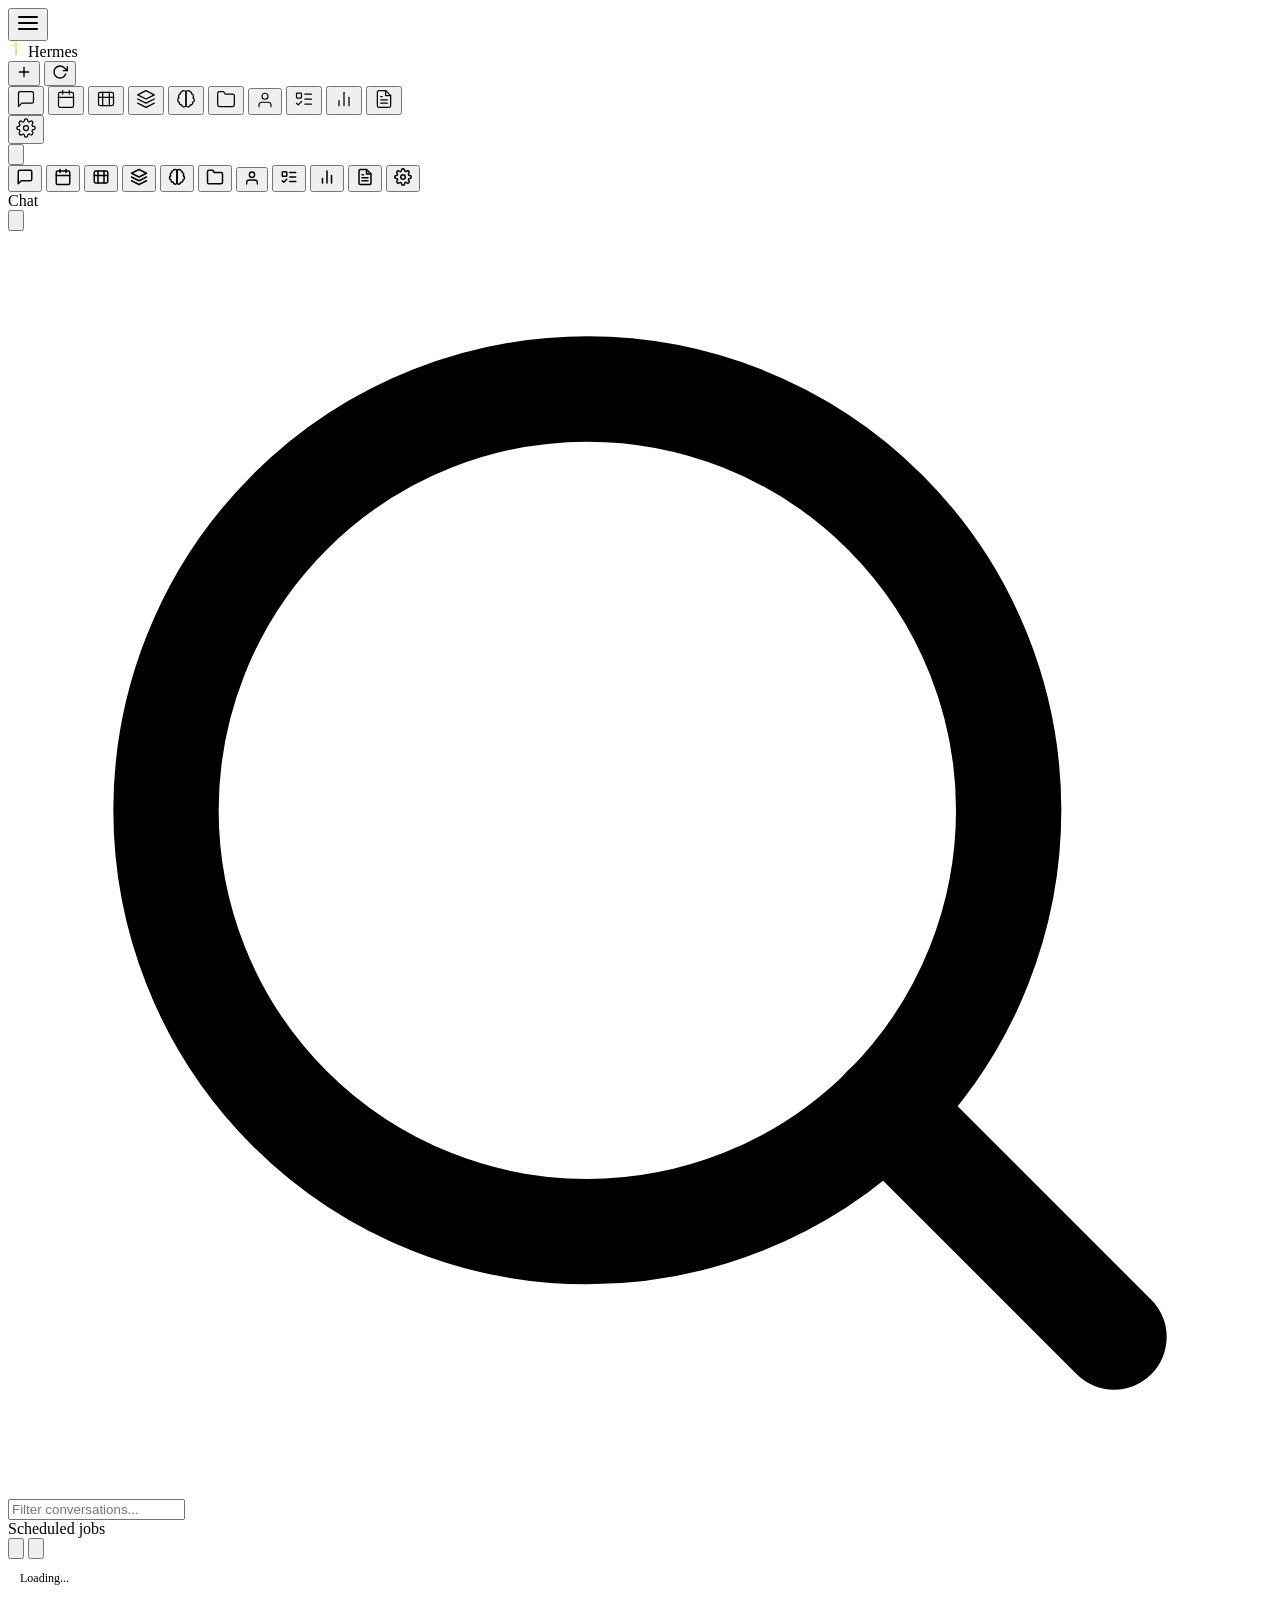
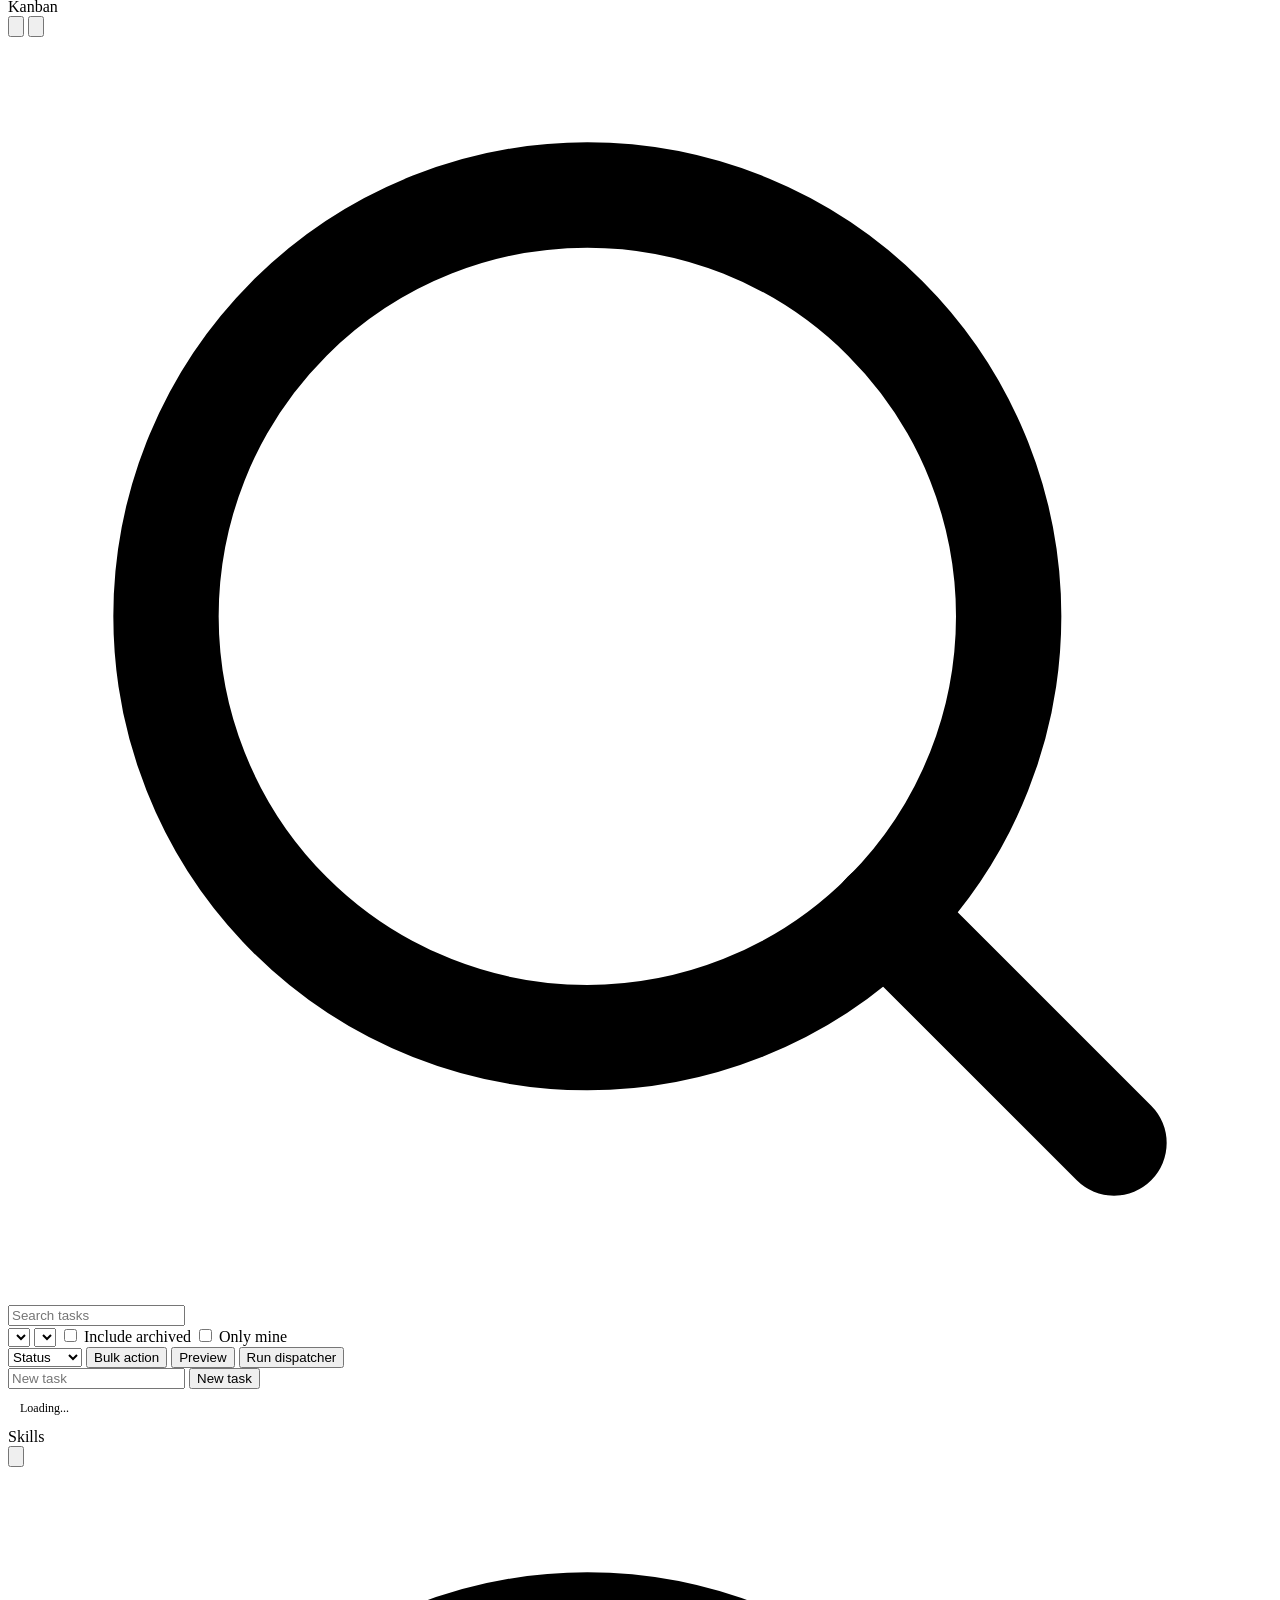
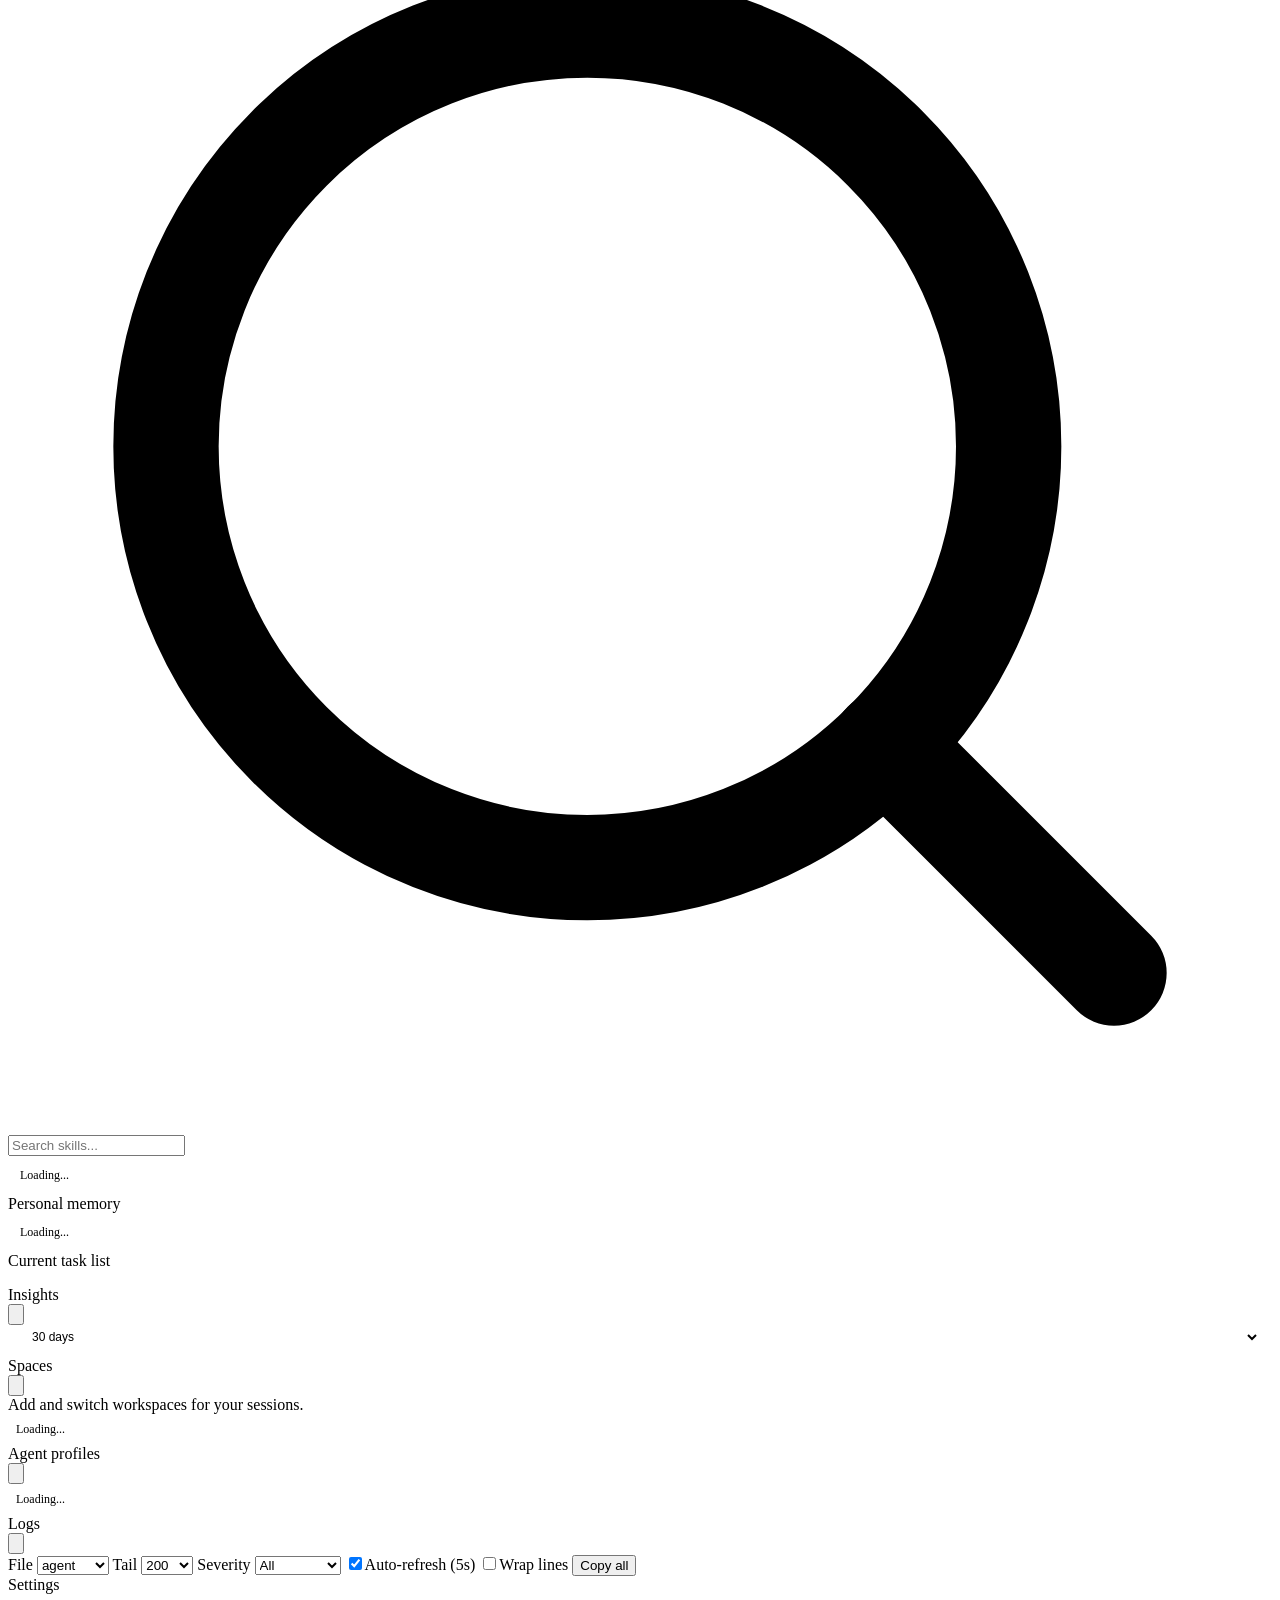
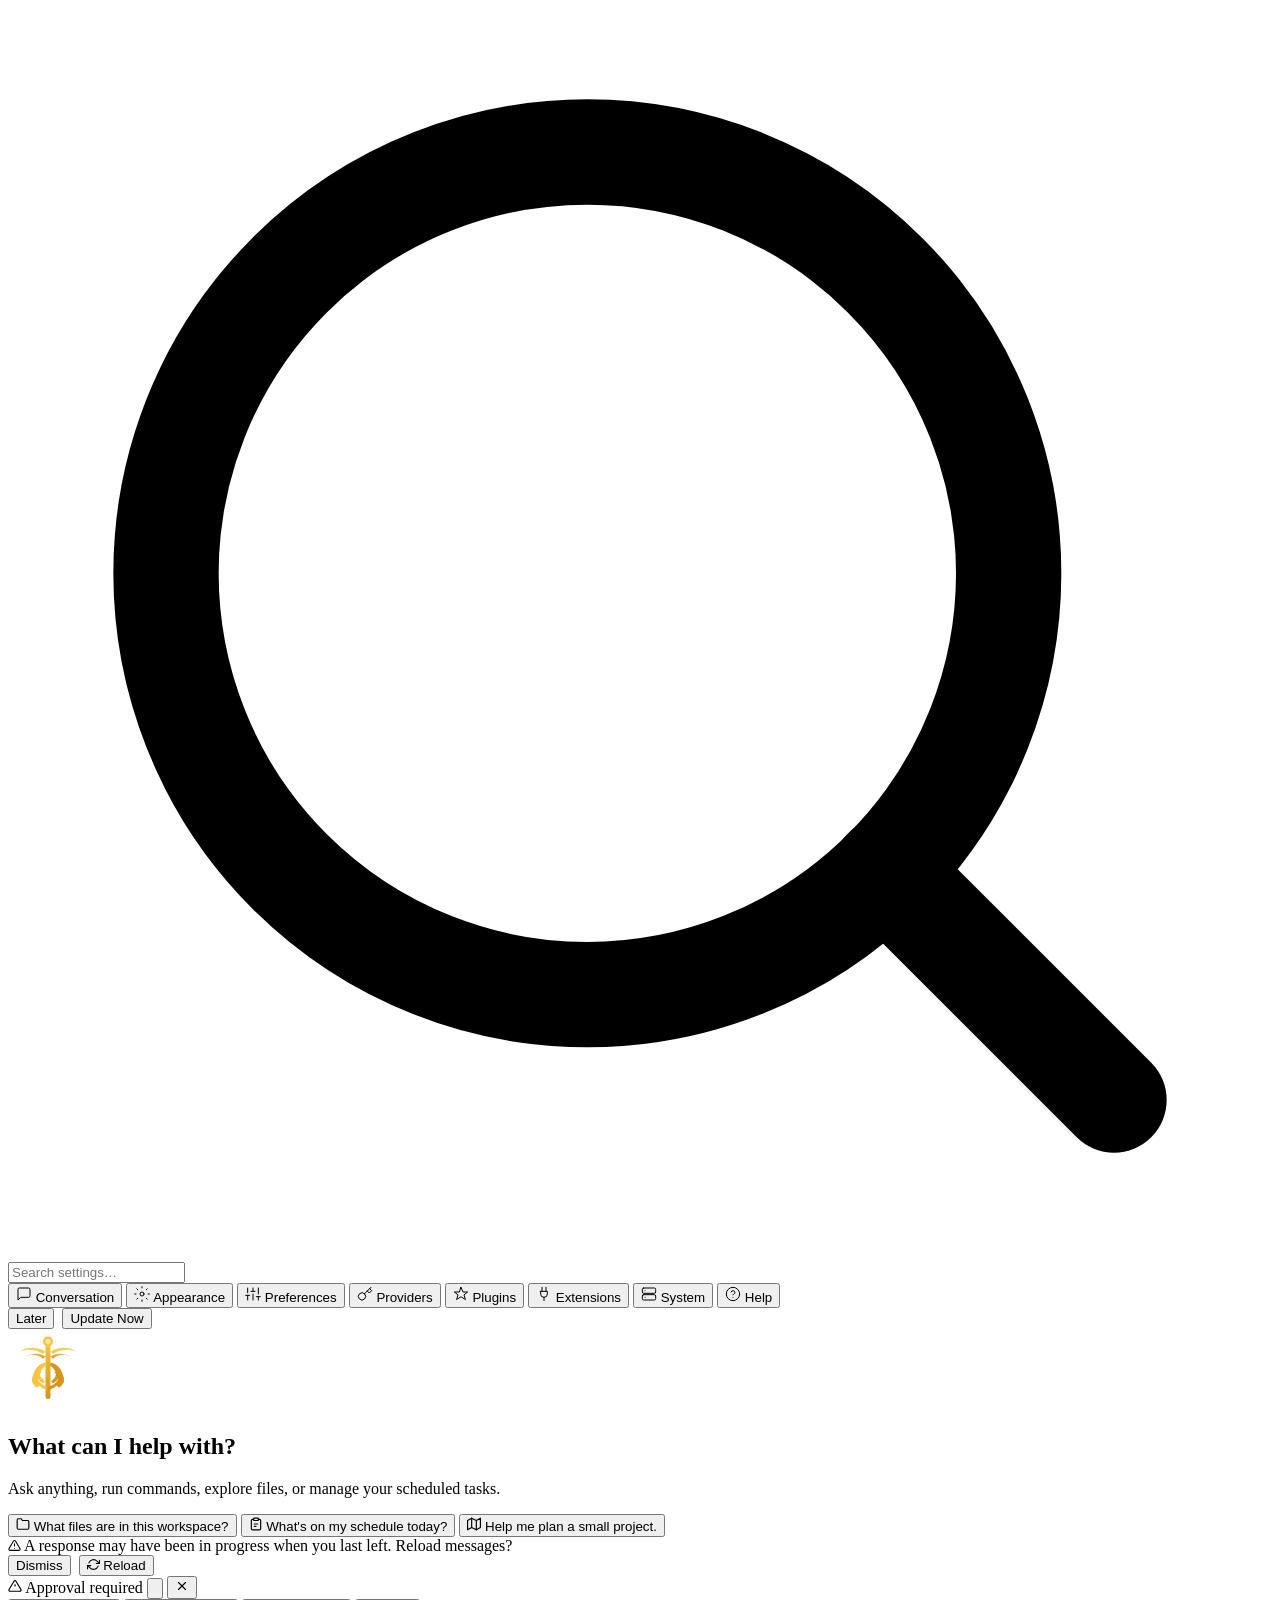
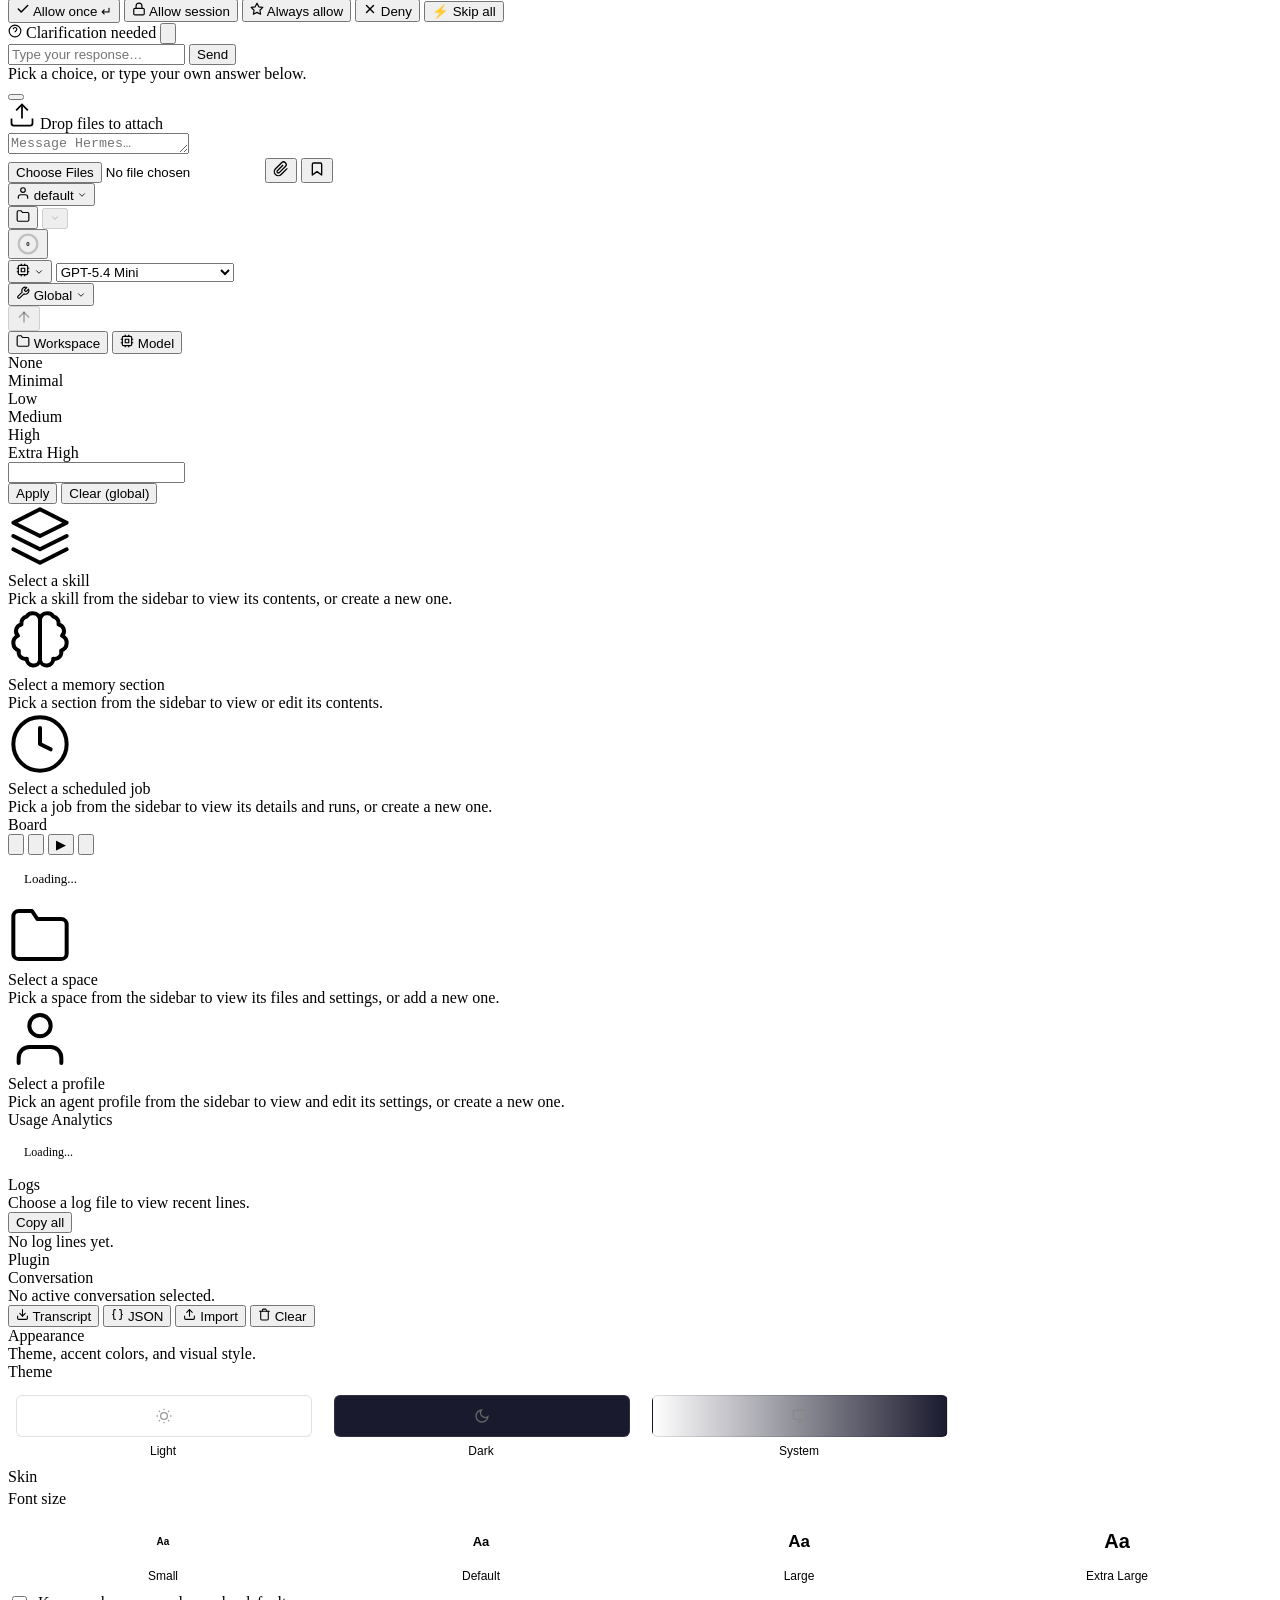
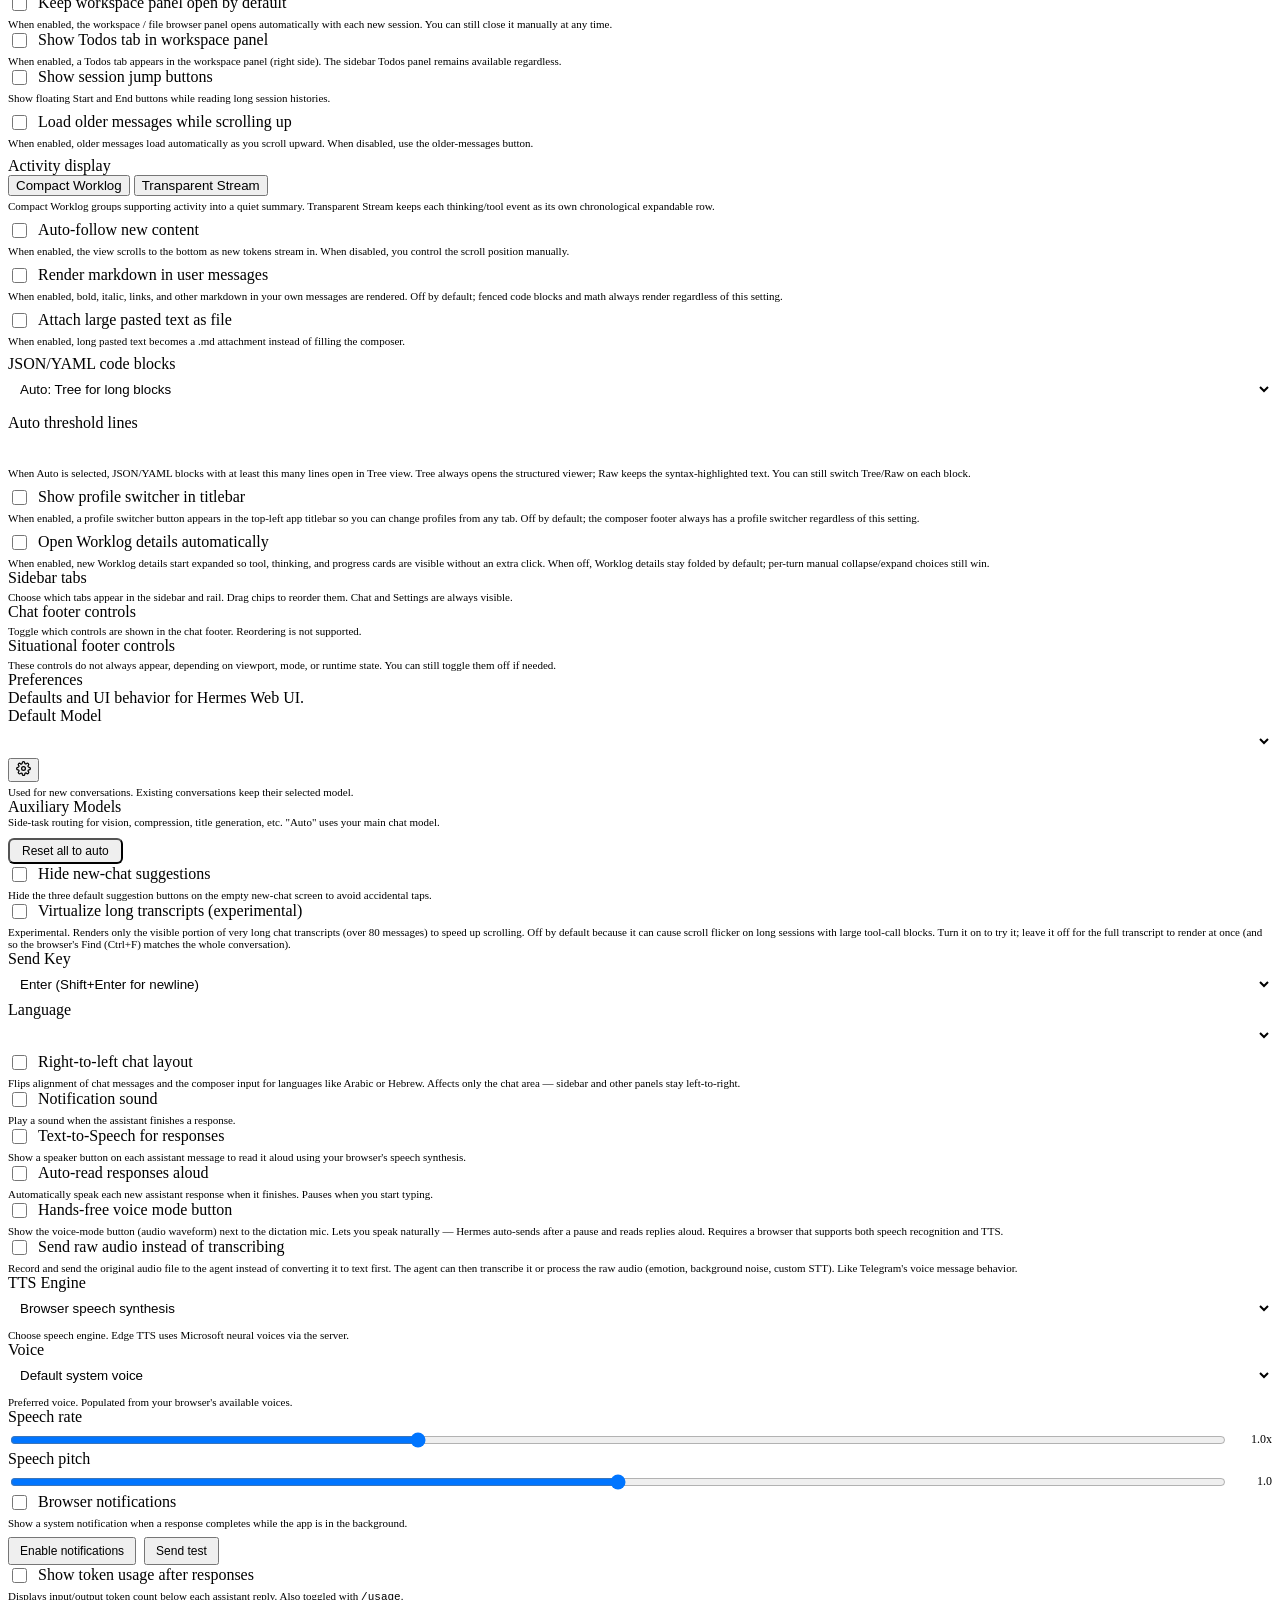
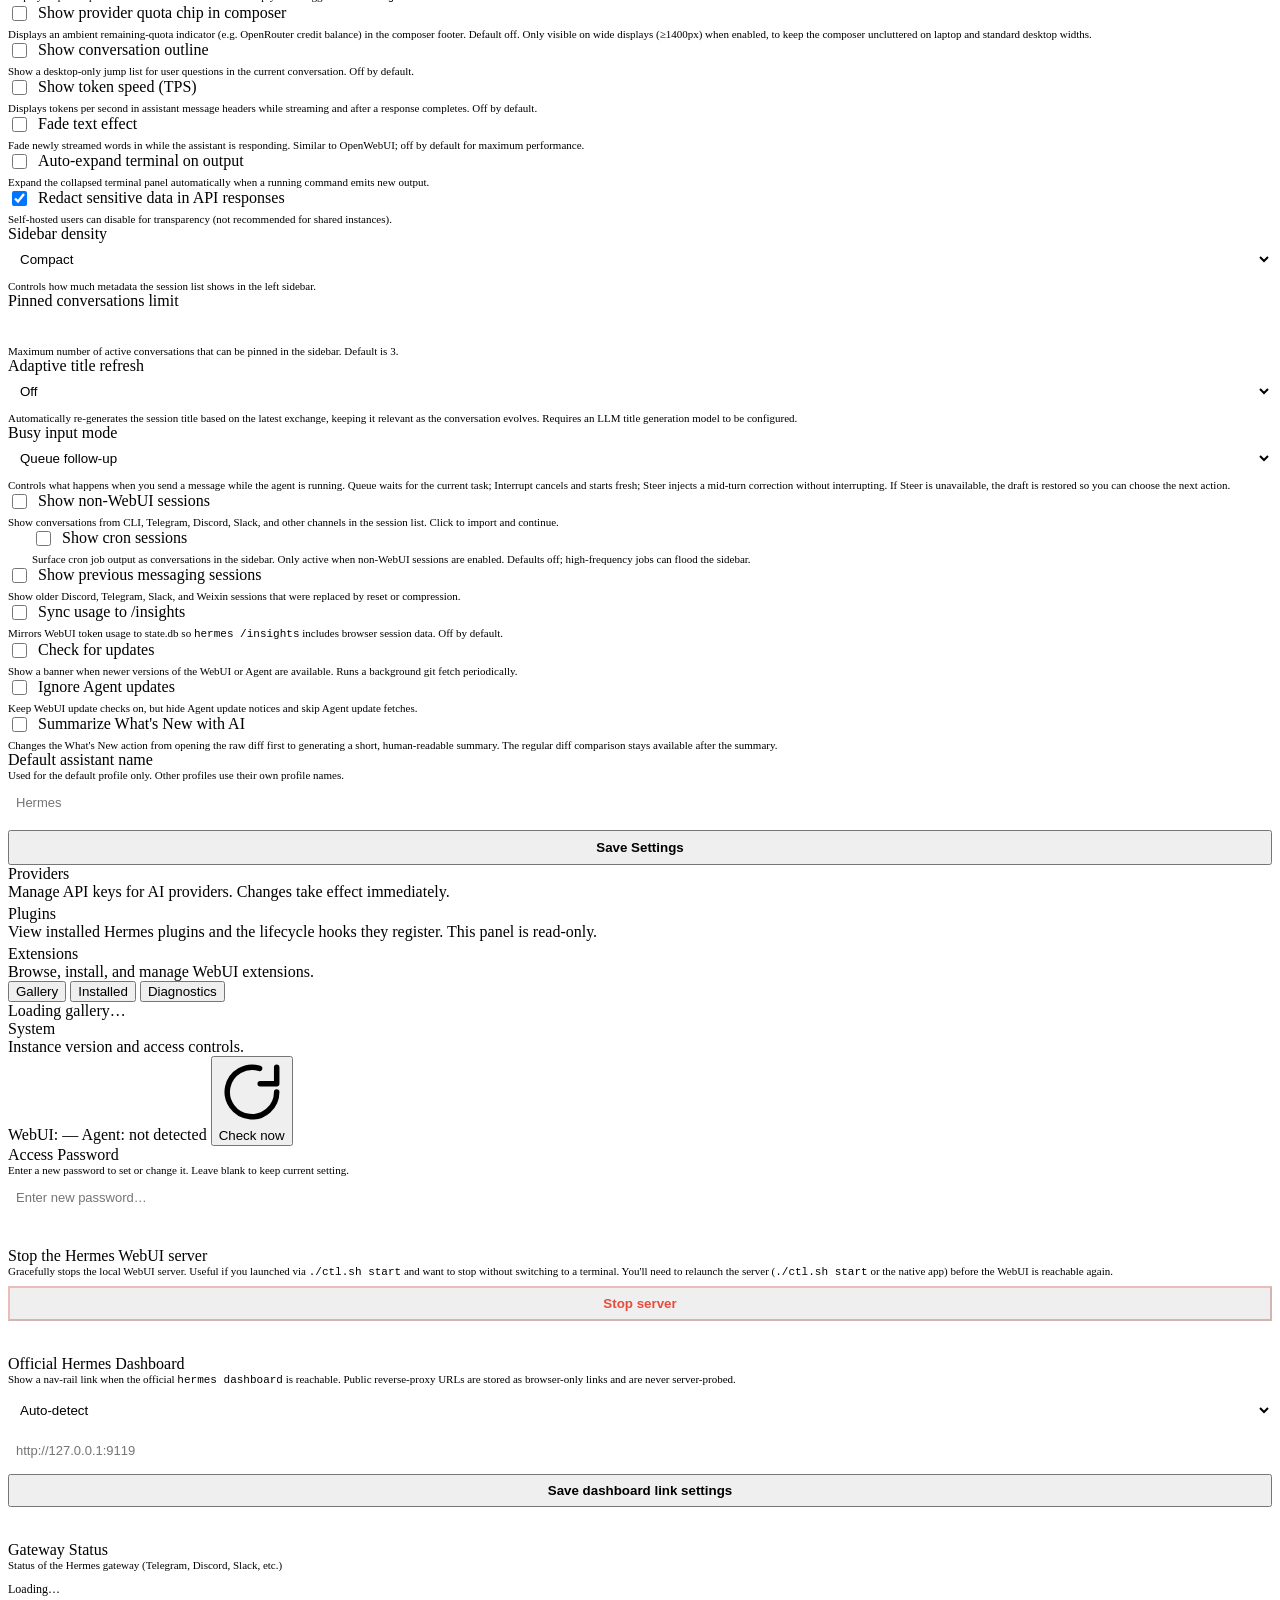
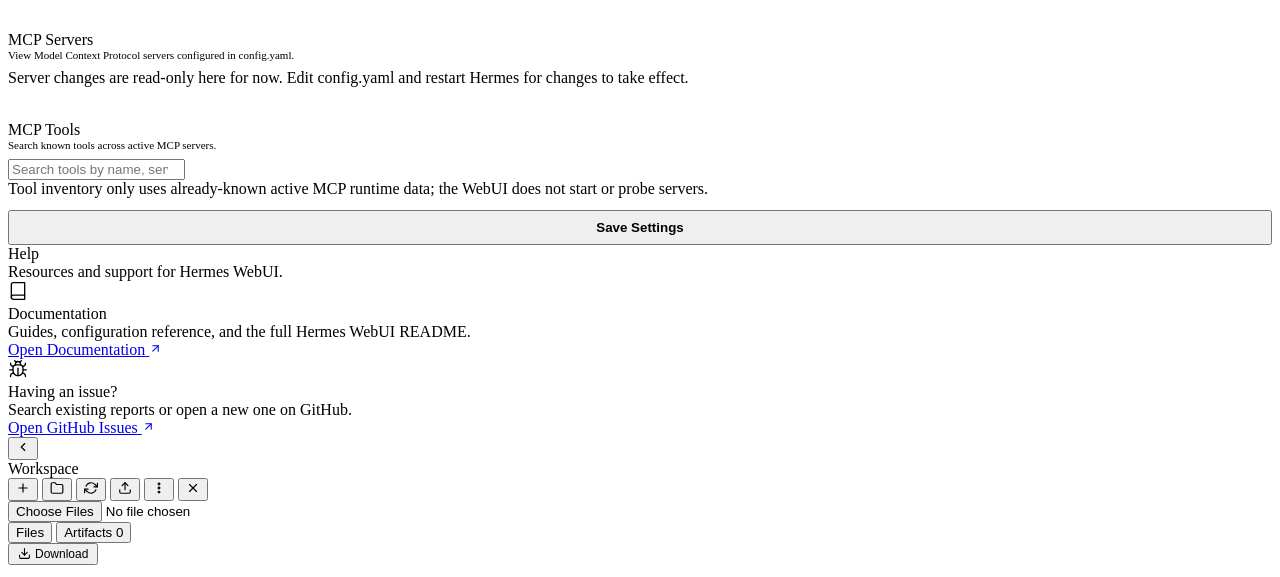
==== static/index.html @ 292c10c8 "fix(webui): make large text paste-as-attachment toggleable via settings Add a user setting 'large_te" ====
<!doctype html>
<html lang="en">
<head>
<meta charset="utf-8">
<meta name="viewport" content="width=device-width, initial-scale=1, maximum-scale=1, user-scalable=no">
<title>Hermes</title>
<!-- base href enables subpath mount support; all static paths must stay relative (no leading slash).
     MUST appear before manifest/favicon links so browsers resolve relative URLs against the
     correct base when the page is served from /session/<id> routes. See #2226. -->
<script>(function(){var path=location.pathname,marker='/session/',i=path.indexOf(marker),p;i>=0?p=(path.slice(0,i+1)||'/'):p=(path.endsWith('/')?path:(path.replace(/\/[^\/]*$/,'/')||'/'));document.write('<base href="'+location.origin+p+'">');})()</script>
<link rel="icon" type="image/svg+xml" href="static/favicon.svg">
<link rel="icon" type="image/png" sizes="32x32" href="static/favicon-32.png">
<link rel="shortcut icon" href="static/favicon.ico">
<link rel="manifest" href="manifest.json" crossorigin="use-credentials">
<meta name="mobile-web-app-capable" content="yes">
<meta name="apple-mobile-web-app-capable" content="yes">
<meta name="apple-mobile-web-app-status-bar-style" content="black-translucent">
<meta name="apple-mobile-web-app-title" content="Hermes">
<link rel="apple-touch-icon" sizes="512x512" href="static/apple-touch-icon.png">
<script>(function(){try{var themes={light:1,dark:1,system:1},skins={default:1,ares:1,mono:1,graphite:1,slate:1,poseidon:1,sisyphus:1,charizard:1,sienna:1,catppuccin:1,hepburn:1,nous:1,'geist-contrast':1,neon:1,zeus:1,'verdigris':1},legacy={slate:['dark','slate'],solarized:['dark','poseidon'],monokai:['dark','sisyphus'],nord:['dark','slate'],oled:['dark','default']},t=(localStorage.getItem('hermes-theme')||'dark').toLowerCase(),s=(localStorage.getItem('hermes-skin')||'').toLowerCase(),m=legacy[t],theme=m?m[0]:(themes[t]?t:'dark'),skin=skins[s]?s:(m?m[1]:'default');localStorage.setItem('hermes-theme',theme);localStorage.setItem('hermes-skin',skin);if(theme==='system')theme=window.matchMedia('(prefers-color-scheme:dark)').matches?'dark':'light';if(theme==='dark')document.documentElement.classList.add('dark');if(skin!=='default')document.documentElement.dataset.skin=skin;}catch(e){document.documentElement.classList.add('dark');}})()</script>
<script>(function(){try{var fs=localStorage.getItem('hermes-font-size');if(fs&&fs!=='default')document.documentElement.dataset.fontSize=fs;}catch(e){}})()</script>
<!-- theme-color: surfaces the active app chrome color to native status bars (Safari status bar, PWA, native WKWebView wrappers). Updated dynamically by boot.js when theme/skin changes. The light/dark default values match style.css :root --sidebar / :root.dark --sidebar. -->
<meta name="theme-color" content="#FAF7F0" media="(prefers-color-scheme: light)">
<meta name="theme-color" content="#141425" media="(prefers-color-scheme: dark)">
<meta name="theme-color" id="hermes-theme-color" content="#0D0D1A">
<script>(function(){try{var t=localStorage.getItem('hermes-theme')||'dark';if(t==='system')t=window.matchMedia('(prefers-color-scheme:dark)').matches?'dark':'light';var c=t==='dark'?'#141425':'#FAF7F0';document.querySelectorAll('meta[name="theme-color"]').forEach(function(m){m.setAttribute('content',c);m.removeAttribute('media');});}catch(e){}})()</script>
<script>(function(){try{document.documentElement.dataset.workspacePanel=localStorage.getItem('hermes-webui-workspace-panel')==='open'?'open':'closed';}catch(e){document.documentElement.dataset.workspacePanel='closed';}})()</script>
<script>(function(){try{if(localStorage.getItem('hermes-webui-sidebar-collapsed')==='1')document.documentElement.dataset.sidebarCollapsed='1';}catch(e){}})()</script>
<link rel="preload" href="static/pwa-startup.js?v=__WEBUI_VERSION__" as="script">
<script src="static/pwa-startup.js?v=__WEBUI_VERSION__"></script>
<script>window.__HERMES_CONFIG__={maxUploadBytes:__MAX_UPLOAD_BYTES__,csrfToken:__CSRF_TOKEN_JSON__};</script>
<script>(function(){
  var cfg=window.__HERMES_CONFIG__||{},token=cfg.csrfToken||'';
  if(!token||!window.fetch)return;
  var originalFetch=window.fetch.bind(window);
  function sameOriginUnsafe(input,init){
    var method=((init&&init.method)||(input&&input.method)||'GET').toUpperCase();
    if(!/^(POST|PUT|PATCH|DELETE)$/.test(method))return false;
    try{
      var raw=(typeof input==='string'||input instanceof URL)?input:(input&&input.url)||'';
      var url=new URL(raw,document.baseURI||location.href);
      if(url.origin!==location.origin)return false;
      return !/\/api\/(auth\/login|csp-report)$/.test(url.pathname);
    }catch(_){return false;}
  }
  window.fetch=function(input,init){
    if(sameOriginUnsafe(input,init)){
      var opts=init?Object.assign({},init):{};
      var headers=new Headers(opts.headers!==undefined?opts.headers:((input&&input.headers)||{}));
      if(!headers.has('X-Hermes-CSRF-Token'))headers.set('X-Hermes-CSRF-Token',token);
      opts.headers=headers;
      return originalFetch(input,opts);
    }
    return originalFetch(input,init);
  };
  if(navigator.sendBeacon){
    var originalBeacon=navigator.sendBeacon.bind(navigator);
    navigator.sendBeacon=function(url,data){
      try{
        if(sameOriginUnsafe(url,{method:'POST'})){
          var headers={'X-Hermes-CSRF-Token':token};
          if(data&&data.type)headers['Content-Type']=data.type;
          originalFetch(url,{method:'POST',credentials:'include',headers:headers,body:data,keepalive:true});
          return true;
        }
      }catch(_){}
      return originalBeacon(url,data);
    };
  }
})()</script>
<link rel="stylesheet" href="static/style.css?v=__WEBUI_VERSION__">
  <link rel="stylesheet" href="https://cdn.jsdelivr.net/npm/xterm@5.3.0/css/xterm.css" integrity="sha384-LJcOxlx9IMbNXDqJ2axpfEQKkAYbFjJfhXexLfiRJhjDU81mzgkiQq8rkV0j6dVh" crossorigin="anonymous">
  <!-- KaTeX math rendering CSS (loaded eagerly from vendored assets to prevent font CSP noise) -->
  <link rel="stylesheet" href="static/vendor/katex/0.16.22/katex.min.css">
  <!-- streaming-markdown: incremental DOM-building markdown parser for live streams -->
  <!-- Self-hosted from npm:streaming-markdown@0.2.15 — no CDN dependency.           -->
  <!-- sha384 of smd.min.js @0.2.15: sha384-T6r95ocN9t3W8tUK2Fa6FPaO7bJryyjyW0WCalrUnpgtm2qXr5xcN4vwPYEJ6vHa -->
  <!-- ES module imports do not support the integrity= attribute (W3C limitation);    -->
  <!-- version is pinned in the vendored file path; hash documented above for audit. -->
  <script type="module">
    import * as smd from './static/vendor/smd.min.js';
    // SRI verification happens at the ES module level via importmap or SW; pinning version in URL.
    // sha384 of smd.min.js @0.2.15: sha384-T6r95ocN9t3W8tUK2Fa6FPaO7bJryyjyW0WCalrUnpgtm2qXr5xcN4vwPYEJ6vHa
    window.smd = smd;
  </script>
  <!-- Prism.js syntax highlighting (loaded async, non-blocking) -->
  <!-- SRI removed from prism-tomorrow.min.css — jsdelivr serves different digests across
       edge nodes causing intermittent integrity failures that block syntax highlighting (#1100).
       Version is pinned to @1.29.0 which is sufficient for supply-chain assurance. -->
  <link id="prism-theme" rel="stylesheet" href="https://cdn.jsdelivr.net/npm/prismjs@1.29.0/themes/prism-tomorrow.min.css" crossorigin="anonymous">
  <script src="https://cdn.jsdelivr.net/npm/prismjs@1.29.0/components/prism-core.min.js" integrity="sha384-MXybTpajaBV0AkcBaCPT4KIvo0FzoCiWXgcihYsw4FUkEz0Pv3JGV6tk2G8vJtDc" crossorigin="anonymous" defer></script>
  <script src="https://cdn.jsdelivr.net/npm/prismjs@1.29.0/plugins/autoloader/prism-autoloader.min.js" integrity="sha384-Uq05+JLko69eOiPr39ta9bh7kld5PKZoU+fF7g0EXTAriEollhZ+DrN8Q/Oi8J2Q" crossorigin="anonymous" defer></script>
  <script src="https://cdn.jsdelivr.net/npm/xterm@5.3.0/lib/xterm.js" integrity="sha384-/nfmYPUzWMS6v2atn8hbljz7NE0EI1iGx34lJaNzyVjWGDzMv+ciUZUeJpKA3Glc" crossorigin="anonymous" defer></script>
  <script src="https://cdn.jsdelivr.net/npm/xterm-addon-fit@0.8.0/lib/xterm-addon-fit.js" integrity="sha384-AQLWHRKAgdTxkolJcLOELg4E9rE89CPE2xMy3tIRFn08NcGKPTsELdvKomqji+DL" crossorigin="anonymous" defer></script>
  <script src="https://cdn.jsdelivr.net/npm/xterm-addon-web-links@0.9.0/lib/xterm-addon-web-links.js" integrity="sha384-U4fBROT3kCM582gaYiNaOSQiJbXPzd9SfR1598Y7yeGSYVBzikXrNg0XyuU+mOnl" crossorigin="anonymous" defer></script>
  <!-- PWA service worker registration -->
  <script>
    if ('serviceWorker' in navigator) {
      window.addEventListener('load', function() {
        navigator.serviceWorker.register('sw.js?v=__WEBUI_VERSION__').catch(function(err) {
          console.warn('[pwa] Service worker registration failed:', err);
        });
      });
    }
  </script>
  <script>
    // Salvaged from PR #1721 (@malulian) — RTL bootstrap.
    // Apply saved RTL state synchronously before any chat content paints, so
    // RTL users don't see an LTR flash on initial load.
    (function(){
      try{
        if(localStorage.getItem('hermes-rtl')==='true'){
          document.documentElement.classList.add('chat-content-rtl');
        }
      }catch(_){}
    })();
  </script>
</head>
<body>
<header class="app-titlebar" role="banner">
  <div class="app-titlebar-left">
    <button class="app-titlebar-profile" id="titlebarProfileBtn" type="button" onclick="toggleProfileDropdown(event)" aria-label="Switch profile" style="display:none">
      <span class="app-titlebar-profile-icon" aria-hidden="true"><svg width="14" height="14" viewBox="0 0 24 24" fill="none" stroke="currentColor" stroke-width="2" stroke-linecap="round" stroke-linejoin="round"><path d="M20 21v-2a4 4 0 0 0-4-4H8a4 4 0 0 0-4 4v2"/><circle cx="12" cy="7" r="4"/></svg></span>
      <span class="app-titlebar-profile-label" id="titlebarProfileLabel">default</span>
      <span class="app-titlebar-profile-chevron" aria-hidden="true"><svg width="8" height="8" viewBox="0 0 24 24" fill="none" stroke="currentColor" stroke-width="2" stroke-linecap="round" stroke-linejoin="round"><polyline points="6 9 12 15 18 9"/></svg></span>
    </button>
    <button class="app-titlebar-hamburger has-tooltip has-tooltip--bottom" id="btnHamburger" onclick="toggleMobileSidebar()" type="button" data-tooltip="Menu" aria-label="Menu">
    <svg width="24" height="24" viewBox="0 0 24 24" fill="none" stroke="currentColor" stroke-width="2" stroke-linecap="round" stroke-linejoin="round" aria-hidden="true"><line x1="3" y1="6" x2="21" y2="6"/><line x1="3" y1="12" x2="21" y2="12"/><line x1="3" y1="18" x2="21" y2="18"/></svg>
  </button>
  </div>
  <div class="app-titlebar-inner">
    <span class="app-titlebar-icon" aria-hidden="true">
      <svg viewBox="0 0 64 64" width="16" height="16" aria-hidden="true">
        <defs>
          <linearGradient id="app-titlebar-gold" x1="0%" y1="0%" x2="0%" y2="100%">
            <stop offset="0%" style="stop-color:#F5C542"/>
            <stop offset="100%" style="stop-color:#D4961C"/>
          </linearGradient>
        </defs>
        <rect x="30" y="10" width="4" height="46" rx="2" fill="url(#app-titlebar-gold)"/>
        <path d="M30 18 C24 14, 14 14, 10 18 C14 16, 22 16, 28 20" fill="#F5C542" opacity="0.9"/>
        <path d="M34 18 C40 14, 50 14, 54 18 C50 16, 42 16, 36 20" fill="#F5C542" opacity="0.9"/>
        <circle cx="32" cy="10" r="4" fill="#F5C542"/>
      </svg>
    </span>
    <span class="app-titlebar-title" id="appTitlebarTitle">Hermes</span>
    <span class="app-titlebar-sub" id="appTitlebarSub" hidden></span>
  </div>
  <div class="app-titlebar-spacer" aria-hidden="true"></div>
  <button class="app-titlebar-new-chat" id="btnTitlebarNewChat" onclick="$('btnNewChat') && $('btnNewChat').click()" type="button" aria-label="New conversation" data-i18n-title="new_conversation" data-i18n-aria-label="new_conversation" title="New conversation">
    <svg viewBox="0 0 24 24" fill="none" stroke="currentColor" stroke-width="2" stroke-linecap="round" stroke-linejoin="round" aria-hidden="true" width="16" height="16">
      <line x1="12" y1="5" x2="12" y2="19"/>
      <line x1="5" y1="12" x2="19" y2="12"/>
    </svg>
  </button>
  <button class="app-titlebar-reload" id="btnReload" onclick="window.location.reload()" type="button" aria-label="Reload" title="Reload page">
    <svg viewBox="0 0 24 24" fill="none" stroke="currentColor" stroke-width="2" stroke-linecap="round" stroke-linejoin="round" aria-hidden="true" width="16" height="16">
      <polyline points="23 4 23 10 17 10"/>
      <path d="M20.49 15a9 9 0 1 1-2.12-9.36L23 10"/>
    </svg>
  </button>
</header>
<div class="layout">
  <nav class="rail" aria-label="Primary navigation">
    <button class="rail-btn nav-tab active has-tooltip" data-panel="chat" onclick="switchPanel('chat',{fromRailClick:true})" data-tooltip="Chat" data-i18n-title="tab_chat" aria-label="Chat"><svg width="20" height="20" viewBox="0 0 24 24" fill="none" stroke="currentColor" stroke-width="1.5" stroke-linecap="round" stroke-linejoin="round" aria-hidden="true"><path d="M21 15a2 2 0 0 1-2 2H7l-4 4V5a2 2 0 0 1 2-2h14a2 2 0 0 1 2 2z"/></svg></button>
    <button class="rail-btn nav-tab has-tooltip" data-panel="tasks" onclick="switchPanel('tasks',{fromRailClick:true})" data-tooltip="Tasks" data-i18n-title="tab_tasks" aria-label="Tasks"><svg width="20" height="20" viewBox="0 0 24 24" fill="none" stroke="currentColor" stroke-width="1.5" stroke-linecap="round" stroke-linejoin="round" aria-hidden="true"><rect x="3" y="4" width="18" height="18" rx="2"/><line x1="16" y1="2" x2="16" y2="6"/><line x1="8" y1="2" x2="8" y2="6"/><line x1="3" y1="10" x2="21" y2="10"/></svg></button>
    <button class="rail-btn nav-tab has-tooltip" data-panel="kanban" onclick="switchPanel('kanban',{fromRailClick:true})" data-tooltip="Kanban" data-i18n-title="tab_kanban" aria-label="Kanban"><svg width="20" height="20" viewBox="0 0 24 24" fill="none" stroke="currentColor" stroke-width="1.5" stroke-linecap="round" stroke-linejoin="round" aria-hidden="true"><rect x="3" y="4" width="18" height="16" rx="2"/><path d="M8 4v16"/><path d="M16 4v16"/><path d="M3 10h18"/></svg></button>
    <button class="rail-btn nav-tab has-tooltip" data-panel="skills" onclick="switchPanel('skills',{fromRailClick:true})" data-tooltip="Skills" data-i18n-title="tab_skills" aria-label="Skills"><svg width="20" height="20" viewBox="0 0 24 24" fill="none" stroke="currentColor" stroke-width="1.5" stroke-linecap="round" stroke-linejoin="round" aria-hidden="true"><path d="M12 2L2 7l10 5 10-5-10-5z"/><path d="M2 17l10 5 10-5"/><path d="M2 12l10 5 10-5"/></svg></button>
    <button class="rail-btn nav-tab has-tooltip" data-panel="memory" onclick="switchPanel('memory',{fromRailClick:true})" data-tooltip="Memory" data-i18n-title="tab_memory" aria-label="Memory"><svg width="20" height="20" viewBox="0 0 24 24" fill="none" stroke="currentColor" stroke-width="1.5" stroke-linecap="round" stroke-linejoin="round" aria-hidden="true"><path d="M9.5 2A2.5 2.5 0 0 1 12 4.5v15a2.5 2.5 0 0 1-4.96-.44 2.5 2.5 0 0 1-2.96-3.08 3 3 0 0 1-.34-5.58 2.5 2.5 0 0 1 1.32-4.24 2.5 2.5 0 0 1 1.98-3A2.5 2.5 0 0 1 9.5 2z"/><path d="M14.5 2A2.5 2.5 0 0 0 12 4.5v15a2.5 2.5 0 0 0 4.96-.44 2.5 2.5 0 0 0 2.96-3.08 3 3 0 0 0 .34-5.58 2.5 2.5 0 0 0-1.32-4.24 2.5 2.5 0 0 0-1.98-3A2.5 2.5 0 0 0 14.5 2z"/></svg></button>
    <button class="rail-btn nav-tab has-tooltip" data-panel="workspaces" onclick="switchPanel('workspaces',{fromRailClick:true})" data-tooltip="Spaces" data-i18n-title="tab_workspaces" aria-label="Spaces"><svg width="20" height="20" viewBox="0 0 24 24" fill="none" stroke="currentColor" stroke-width="1.5" stroke-linecap="round" stroke-linejoin="round" aria-hidden="true"><path d="M22 19a2 2 0 0 1-2 2H4a2 2 0 0 1-2-2V5a2 2 0 0 1 2-2h5l2 3h9a2 2 0 0 1 2 2z"/></svg></button>
    <button class="rail-btn nav-tab has-tooltip" data-panel="profiles" onclick="switchPanel('profiles',{fromRailClick:true})" data-tooltip="Agent profiles" data-i18n-title="tab_profiles" aria-label="Agent profiles"><svg width="18" height="18" viewBox="0 0 24 24" fill="none" stroke="currentColor" stroke-width="1.5" stroke-linecap="round" stroke-linejoin="round"><path d="M20 21v-2a4 4 0 0 0-4-4H8a4 4 0 0 0-4 4v2"/><circle cx="12" cy="7" r="4"/></svg></button>
    <button class="rail-btn nav-tab has-tooltip" data-panel="todos" onclick="switchPanel('todos',{fromRailClick:true})" data-tooltip="Current task list" data-i18n-title="tab_todos" aria-label="Todos"><svg width="20" height="20" viewBox="0 0 24 24" fill="none" stroke="currentColor" stroke-width="1.5" stroke-linecap="round" stroke-linejoin="round" aria-hidden="true"><rect x="3" y="5" width="6" height="6" rx="1"/><path d="m3 17 2 2 4-4"/><path d="M13 6h8"/><path d="M13 12h8"/><path d="M13 18h8"/></svg></button>
    <button class="rail-btn nav-tab has-tooltip" data-panel="insights" onclick="switchPanel('insights',{fromRailClick:true})" data-tooltip="Insights" data-i18n-title="tab_insights" aria-label="Insights"><svg width="20" height="20" viewBox="0 0 24 24" fill="none" stroke="currentColor" stroke-width="1.5" stroke-linecap="round" stroke-linejoin="round" aria-hidden="true"><path d="M18 20V10"/><path d="M12 20V4"/><path d="M6 20v-6"/></svg></button>
    <button class="rail-btn nav-tab dashboard-link has-tooltip" id="dashboardRailBtn" data-dashboard-link style="display:none" onclick="openHermesDashboard(event)" data-tooltip="Hermes Dashboard" data-i18n-title="tab_dashboard" aria-label="Hermes Dashboard"><svg width="20" height="20" viewBox="0 0 24 24" fill="none" stroke="currentColor" stroke-width="1.5" stroke-linecap="round" stroke-linejoin="round" aria-hidden="true"><rect x="3" y="3" width="18" height="18" rx="2"/><path d="M3 9h18"/><path d="M9 21V9"/></svg><span class="dashboard-external-badge" aria-hidden="true"></span></button>
    <button class="rail-btn nav-tab has-tooltip" data-panel="logs" onclick="switchPanel('logs',{fromRailClick:true})" data-tooltip="Logs" data-i18n-title="tab_logs" aria-label="Logs"><svg width="20" height="20" viewBox="0 0 24 24" fill="none" stroke="currentColor" stroke-width="1.5" stroke-linecap="round" stroke-linejoin="round" aria-hidden="true"><path d="M14 2H6a2 2 0 0 0-2 2v16a2 2 0 0 0 2 2h12a2 2 0 0 0 2-2V8z"/><path d="M14 2v6h6"/><path d="M8 13h8"/><path d="M8 17h8"/><path d="M8 9h2"/></svg></button>
    <div class="rail-spacer"></div>
    <button class="rail-btn nav-tab has-tooltip" data-panel="settings" onclick="switchPanel('settings',{fromRailClick:true})" data-tooltip="Settings" data-i18n-title="tab_settings" aria-label="Settings"><svg width="20" height="20" viewBox="0 0 24 24" fill="none" stroke="currentColor" stroke-width="1.5" stroke-linecap="round" stroke-linejoin="round" aria-hidden="true"><circle cx="12" cy="12" r="3"/><path d="M19.4 15a1.65 1.65 0 0 0 .33 1.82l.06.06a2 2 0 0 1-2.83 2.83l-.06-.06a1.65 1.65 0 0 0-1.82-.33 1.65 1.65 0 0 0-1 1.51V21a2 2 0 0 1-4 0v-.09A1.65 1.65 0 0 0 9 19.4a1.65 1.65 0 0 0-1.82.33l-.06.06a2 2 0 0 1-2.83-2.83l.06-.06a1.65 1.65 0 0 0 .33-1.82 1.65 1.65 0 0 0-1.51-1H3a2 2 0 0 1 0-4h.09A1.65 1.65 0 0 0 4.6 9a1.65 1.65 0 0 0-.33-1.82l-.06-.06a2 2 0 0 1 2.83-2.83l.06.06a1.65 1.65 0 0 0 1.82.33H9a1.65 1.65 0 0 0 1-1.51V3a2 2 0 0 1 4 0v.09a1.65 1.65 0 0 0 1 1.51 1.65 1.65 0 0 0 1.82-.33l.06-.06a2 2 0 0 1 2.83 2.83l-.06.06a1.65 1.65 0 0 0-.33 1.82V9a1.65 1.65 0 0 0 1.51 1H21a2 2 0 0 1 0 4h-.09a1.65 1.65 0 0 0-1.51 1z"/></svg><span class="auth-warning-badge" id="authWarningBadgeDesktop" style="display:none;position:absolute;top:4px;right:4px;width:8px;height:8px;border-radius:50%;background:#e05"></span></button>
  </nav>
  <aside class="sidebar">
    <button class="panel-head-btn mobile-sidebar-close has-tooltip has-tooltip--bottom-right" type="button" onclick="closeMobileSidebar()" data-tooltip="Close menu" data-i18n-title="close_menu" aria-label="Close menu" data-i18n-aria-label="close_menu">
      <svg viewBox="0 0 24 24" fill="none" stroke="currentColor" stroke-width="2.2" stroke-linecap="round" stroke-linejoin="round" aria-hidden="true"><line x1="18" y1="6" x2="6" y2="18"/><line x1="6" y1="6" x2="18" y2="18"/></svg>
    </button>
    <div class="sidebar-nav">
      <button class="nav-tab active has-tooltip has-tooltip--bottom" data-panel="chat" data-label="Chat" onclick="switchPanel('chat',{fromRailClick:true})" data-tooltip="Chat" data-i18n-title="tab_chat"><svg width="18" height="18" viewBox="0 0 24 24" fill="none" stroke="currentColor" stroke-width="2" stroke-linecap="round" stroke-linejoin="round" aria-hidden="true"><path d="M21 15a2 2 0 0 1-2 2H7l-4 4V5a2 2 0 0 1 2-2h14a2 2 0 0 1 2 2z"/></svg></button>
      <button class="nav-tab has-tooltip has-tooltip--bottom" data-panel="tasks" data-label="Tasks" onclick="switchPanel('tasks',{fromRailClick:true})" data-tooltip="Tasks" data-i18n-title="tab_tasks"><svg width="18" height="18" viewBox="0 0 24 24" fill="none" stroke="currentColor" stroke-width="2" stroke-linecap="round" stroke-linejoin="round" aria-hidden="true"><rect x="3" y="4" width="18" height="18" rx="2"/><line x1="16" y1="2" x2="16" y2="6"/><line x1="8" y1="2" x2="8" y2="6"/><line x1="3" y1="10" x2="21" y2="10"/></svg></button>
      <button class="nav-tab has-tooltip has-tooltip--bottom" data-panel="kanban" data-label="Kanban" onclick="switchPanel('kanban',{fromRailClick:true})" data-tooltip="Kanban" data-i18n-title="tab_kanban"><svg width="18" height="18" viewBox="0 0 24 24" fill="none" stroke="currentColor" stroke-width="2" stroke-linecap="round" stroke-linejoin="round" aria-hidden="true"><rect x="3" y="4" width="18" height="16" rx="2"/><path d="M8 4v16"/><path d="M16 4v16"/><path d="M3 10h18"/></svg></button>
      <button class="nav-tab has-tooltip has-tooltip--bottom" data-panel="skills" data-label="Skills" onclick="switchPanel('skills',{fromRailClick:true})" data-tooltip="Skills" data-i18n-title="tab_skills"><svg width="18" height="18" viewBox="0 0 24 24" fill="none" stroke="currentColor" stroke-width="2" stroke-linecap="round" stroke-linejoin="round" aria-hidden="true"><path d="M12 2L2 7l10 5 10-5-10-5z"/><path d="M2 17l10 5 10-5"/><path d="M2 12l10 5 10-5"/></svg></button>
      <button class="nav-tab has-tooltip has-tooltip--bottom" data-panel="memory" data-label="Memory" onclick="switchPanel('memory',{fromRailClick:true})" data-tooltip="Memory" data-i18n-title="tab_memory"><svg width="18" height="18" viewBox="0 0 24 24" fill="none" stroke="currentColor" stroke-width="2" stroke-linecap="round" stroke-linejoin="round" aria-hidden="true"><path d="M9.5 2A2.5 2.5 0 0 1 12 4.5v15a2.5 2.5 0 0 1-4.96-.44 2.5 2.5 0 0 1-2.96-3.08 3 3 0 0 1-.34-5.58 2.5 2.5 0 0 1 1.32-4.24 2.5 2.5 0 0 1 1.98-3A2.5 2.5 0 0 1 9.5 2z"/><path d="M14.5 2A2.5 2.5 0 0 0 12 4.5v15a2.5 2.5 0 0 0 4.96-.44 2.5 2.5 0 0 0 2.96-3.08 3 3 0 0 0 .34-5.58 2.5 2.5 0 0 0-1.32-4.24 2.5 2.5 0 0 0-1.98-3A2.5 2.5 0 0 0 14.5 2z"/></svg></button>
      <button class="nav-tab has-tooltip has-tooltip--bottom" data-panel="workspaces" data-label="Spaces" onclick="switchPanel('workspaces',{fromRailClick:true})" data-tooltip="Spaces" data-i18n-title="tab_workspaces"><svg width="18" height="18" viewBox="0 0 24 24" fill="none" stroke="currentColor" stroke-width="2" stroke-linecap="round" stroke-linejoin="round" aria-hidden="true"><path d="M22 19a2 2 0 0 1-2 2H4a2 2 0 0 1-2-2V5a2 2 0 0 1 2-2h5l2 3h9a2 2 0 0 1 2 2z"/></svg></button>
      <button class="nav-tab has-tooltip has-tooltip--bottom" data-panel="profiles" data-label="Profiles" onclick="switchPanel('profiles',{fromRailClick:true})" data-tooltip="Agent profiles" data-i18n-title="tab_profiles"><svg width="16" height="16" viewBox="0 0 24 24" fill="none" stroke="currentColor" stroke-width="2" stroke-linecap="round" stroke-linejoin="round"><path d="M20 21v-2a4 4 0 0 0-4-4H8a4 4 0 0 0-4 4v2"/><circle cx="12" cy="7" r="4"/></svg></button>
      <button class="nav-tab has-tooltip has-tooltip--bottom" data-panel="todos" data-label="Todos" onclick="switchPanel('todos',{fromRailClick:true})" data-tooltip="Current task list" data-i18n-title="tab_todos"><svg width="18" height="18" viewBox="0 0 24 24" fill="none" stroke="currentColor" stroke-width="2" stroke-linecap="round" stroke-linejoin="round" aria-hidden="true"><rect x="3" y="5" width="6" height="6" rx="1"/><path d="m3 17 2 2 4-4"/><path d="M13 6h8"/><path d="M13 12h8"/><path d="M13 18h8"/></svg></button>
      <button class="nav-tab has-tooltip has-tooltip--bottom" data-panel="insights" data-label="Insights" onclick="switchPanel('insights',{fromRailClick:true})" data-tooltip="Insights" data-i18n-title="tab_insights"><svg width="18" height="18" viewBox="0 0 24 24" fill="none" stroke="currentColor" stroke-width="2" stroke-linecap="round" stroke-linejoin="round" aria-hidden="true"><path d="M18 20V10"/><path d="M12 20V4"/><path d="M6 20v-6"/></svg></button>
      <button class="nav-tab dashboard-link has-tooltip has-tooltip--bottom" id="dashboardMobileBtn" data-dashboard-link data-label="Dashboard" style="display:none" onclick="openHermesDashboard(event)" data-tooltip="Hermes Dashboard" data-i18n-title="tab_dashboard"><svg width="18" height="18" viewBox="0 0 24 24" fill="none" stroke="currentColor" stroke-width="2" stroke-linecap="round" stroke-linejoin="round" aria-hidden="true"><rect x="3" y="3" width="18" height="18" rx="2"/><path d="M3 9h18"/><path d="M9 21V9"/></svg><span class="dashboard-external-badge" aria-hidden="true"></span></button>
      <button class="nav-tab has-tooltip has-tooltip--bottom" data-panel="logs" data-label="Logs" onclick="switchPanel('logs',{fromRailClick:true})" data-tooltip="Logs" data-i18n-title="tab_logs"><svg width="18" height="18" viewBox="0 0 24 24" fill="none" stroke="currentColor" stroke-width="2" stroke-linecap="round" stroke-linejoin="round" aria-hidden="true"><path d="M14 2H6a2 2 0 0 0-2 2v16a2 2 0 0 0 2 2h12a2 2 0 0 0 2-2V8z"/><path d="M14 2v6h6"/><path d="M8 13h8"/><path d="M8 17h8"/><path d="M8 9h2"/></svg></button>
      <!-- Settings button mirrored here for mobile (rail is desktop-only via @media >=768px). Keep in sync with rail entry. -->
      <button class="nav-tab has-tooltip has-tooltip--bottom" data-panel="settings" onclick="switchPanel('settings',{fromRailClick:true})" data-tooltip="Settings" data-i18n-title="tab_settings" style="position:relative"><svg width="18" height="18" viewBox="0 0 24 24" fill="none" stroke="currentColor" stroke-width="2" stroke-linecap="round" stroke-linejoin="round" aria-hidden="true"><circle cx="12" cy="12" r="3"/><path d="M19.4 15a1.65 1.65 0 0 0 .33 1.82l.06.06a2 2 0 0 1-2.83 2.83l-.06-.06a1.65 1.65 0 0 0-1.82-.33 1.65 1.65 0 0 0-1 1.51V21a2 2 0 0 1-4 0v-.09A1.65 1.65 0 0 0 9 19.4a1.65 1.65 0 0 0-1.82.33l-.06.06a2 2 0 0 1-2.83-2.83l.06-.06a1.65 1.65 0 0 0 .33-1.82 1.65 1.65 0 0 0-1.51-1H3a2 2 0 0 1 0-4h.09A1.65 1.65 0 0 0 4.6 9a1.65 1.65 0 0 0-.33-1.82l-.06-.06a2 2 0 0 1 2.83-2.83l.06.06a1.65 1.65 0 0 0 1.82.33H9a1.65 1.65 0 0 0 1-1.51V3a2 2 0 0 1 4 0v.09a1.65 1.65 0 0 0 1 1.51 1.65 1.65 0 0 0 1.82-.33l.06-.06a2 2 0 0 1 2.83 2.83l-.06.06a1.65 1.65 0 0 0-.33 1.82V9a1.65 1.65 0 0 0 1.51 1H21a2 2 0 0 1 0 4h-.09a1.65 1.65 0 0 0-1.51 1z"/></svg><span class="auth-warning-badge" id="authWarningBadgeMobile" style="display:none;position:absolute;top:4px;right:4px;width:8px;height:8px;border-radius:50%;background:#e05"></span></button>
    </div>
    <!-- Flash-prevention: apply hidden tab visibility from localStorage synchronously
         before any paint. Mirrors the theme/skin/font-size inline scripts in <head>.
         The boot.js _restoreTabVisibility IIFE is a secondary fallback that also
         handles the active-tab switch. -->
    <script>(function(){try{var fixed=new Set(['chat','settings']);var clean=function(v){var o=[];if(!Array.isArray(v))return o;v.forEach(function(id){if(typeof id!=='string')return;id=id.trim();if(!id||fixed.has(id)||o.indexOf(id)!==-1)return;o.push(id);});return o;};var reorder=function(order){order=clean(order);if(!order.length)return;['.rail','.sidebar-nav'].forEach(function(sel){var c=document.querySelector(sel);if(!c)return;var available=[];c.querySelectorAll('.nav-tab[data-panel]').forEach(function(el){var id=el.dataset.panel;if(!id||fixed.has(id)||el.classList.contains('dashboard-link')||el.hasAttribute('data-dashboard-link'))return;if(available.indexOf(id)===-1)available.push(id);});var final=[];order.forEach(function(id){if(available.indexOf(id)!==-1&&final.indexOf(id)===-1)final.push(id);});available.forEach(function(id){if(final.indexOf(id)===-1)final.push(id);});var anchor=Array.prototype.find.call(c.children,function(el){if(el.classList&&el.classList.contains('rail-spacer'))return true;if(el.classList&&el.classList.contains('dashboard-link'))return true;if(el.hasAttribute&&el.hasAttribute('data-dashboard-link'))return true;return el.dataset&&el.dataset.panel==='settings';});final.forEach(function(id){var el=c.querySelector('.nav-tab[data-panel="'+id+'"]');if(el)c.insertBefore(el,anchor||null);});});};var o=localStorage.getItem('hermes-webui-tab-order');if(o)reorder(JSON.parse(o));var h=localStorage.getItem('hermes-webui-hidden-tabs');if(!h)return;var p=clean(JSON.parse(h));p.forEach(function(id){document.querySelectorAll('[data-panel="'+id+'"]').forEach(function(el){el.classList.add('nav-tab-hidden');});});try{var ac=document.querySelector('.rail .rail-btn.nav-tab.active[data-panel]')||document.querySelector('.sidebar-nav .nav-tab.active[data-panel]');if(ac&&ac.classList.contains('nav-tab-hidden')){ac.classList.remove('active');var c=document.querySelector('.rail .rail-btn.nav-tab[data-panel="chat"]')||document.querySelector('.sidebar-nav .nav-tab[data-panel="chat"]');if(c)c.classList.add('active');}}catch(_){}}catch(e){}})();</script>
    <!-- Chat panel -->
    <div class="panel-view active" id="panelChat">
      <div class="panel-head">
        <span data-i18n="tab_chat">Chat</span>
        <div class="panel-head-actions">
          <button class="panel-head-btn has-tooltip has-tooltip--bottom-right" id="btnNewChat" data-tooltip="New conversation (Cmd+K)" data-i18n-title="new_conversation" aria-label="New conversation">
            <svg viewBox="0 0 24 24" fill="none" stroke="currentColor" stroke-width="2" stroke-linecap="round" stroke-linejoin="round" aria-hidden="true"><line x1="12" y1="5" x2="12" y2="19"/><line x1="5" y1="12" x2="19" y2="12"/></svg>
          </button>
        </div>
      </div>
      <div class="session-search sidebar-search"><div class="session-search-field"><svg class="sidebar-search-icon" viewBox="0 0 24 24" fill="none" stroke="currentColor" stroke-width="2" stroke-linecap="round" stroke-linejoin="round" aria-hidden="true"><circle cx="11" cy="11" r="8"/><path d="M21 21l-4.35-4.35"/></svg><input id="sessionSearch" placeholder="Filter conversations..." data-i18n-placeholder="filter_conversations" oninput="filterSessions()" autocomplete="off"><button type="button" id="sessionSearchClear" class="session-search-clear has-tooltip has-tooltip--bottom-right" aria-label="Clear conversation filter" data-tooltip="Clear conversation filter" onclick="clearSessionSearch()" hidden><svg viewBox="0 0 24 24" fill="none" stroke="currentColor" stroke-width="2.4" stroke-linecap="round" stroke-linejoin="round" aria-hidden="true"><line x1="18" y1="6" x2="6" y2="18"/><line x1="6" y1="6" x2="18" y2="18"/></svg></button></div></div>
      <div class="session-list" id="sessionList"></div>
    </div>
    <!-- Tasks (cron) panel -->
    <div class="panel-view" id="panelTasks">
      <div class="panel-head">
        <span data-i18n="scheduled_jobs">Scheduled jobs</span>
        <div class="panel-head-actions">
          <button class="panel-head-btn has-tooltip has-tooltip--bottom" id="cronRefreshBtn" onclick="loadCrons(true)" data-tooltip="Refresh job list" aria-label="Refresh job list"><svg viewBox="0 0 24 24" fill="none" stroke="currentColor" stroke-width="2" stroke-linecap="round" stroke-linejoin="round" aria-hidden="true"><polyline points="23 4 23 10 17 10"/><path d="M20.49 15a9 9 0 1 1-2.12-9.36L23 10"/></svg></button>
          <button class="panel-head-btn has-tooltip has-tooltip--bottom" onclick="openCronCreate()" data-tooltip="New job" data-i18n-title="new_job" aria-label="New job"><svg viewBox="0 0 24 24" fill="none" stroke="currentColor" stroke-width="2" stroke-linecap="round" stroke-linejoin="round" aria-hidden="true"><line x1="12" y1="5" x2="12" y2="19"/><line x1="5" y1="12" x2="19" y2="12"/></svg></button>
        </div>
      </div>
      <div id="cronGatewayNotice" class="detail-alert cron-gateway-notice" style="display:none"></div>
      <div class="cron-list" id="cronList"><div style="padding:12px;color:var(--muted);font-size:12px" data-i18n="loading">Loading...</div></div>
    </div>
    <!-- Kanban panel -->
    <div class="panel-view" id="panelKanban">
      <div class="panel-head">
        <span data-i18n="tab_kanban">Kanban</span>
        <div class="panel-head-actions">
          <button class="panel-head-btn has-tooltip has-tooltip--bottom" id="kanbanNewTaskBtn" onclick="openKanbanCreate()" data-tooltip="New task" data-i18n-title="kanban_new_task" aria-label="New task"><svg viewBox="0 0 24 24" fill="none" stroke="currentColor" stroke-width="2" stroke-linecap="round" stroke-linejoin="round" aria-hidden="true"><line x1="12" y1="5" x2="12" y2="19"/><line x1="5" y1="12" x2="19" y2="12"/></svg></button>
          <button class="panel-head-btn has-tooltip has-tooltip--bottom" id="kanbanRefreshBtn" onclick="loadKanban(true)" data-tooltip="Refresh" data-i18n-title="kanban_refresh" aria-label="Refresh"><svg viewBox="0 0 24 24" fill="none" stroke="currentColor" stroke-width="2" stroke-linecap="round" stroke-linejoin="round" aria-hidden="true"><polyline points="23 4 23 10 17 10"/><path d="M20.49 15a9 9 0 1 1-2.12-9.36L23 10"/></svg></button>
        </div>
      </div>
      <div class="kanban-filter-stack">
        <div class="sidebar-search"><svg class="sidebar-search-icon" viewBox="0 0 24 24" fill="none" stroke="currentColor" stroke-width="2" stroke-linecap="round" stroke-linejoin="round" aria-hidden="true"><circle cx="11" cy="11" r="8"/><path d="M21 21l-4.35-4.35"/></svg><input id="kanbanSearch" placeholder="Search tasks" data-i18n-placeholder="kanban_search_tasks" oninput="filterKanban()"></div>
        <select id="kanbanAssigneeFilter" onchange="loadKanban(true)" aria-label="Assignee filter"></select>
        <select id="kanbanTenantFilter" onchange="loadKanban(true)" aria-label="Tenant filter"></select>
        <label class="kanban-check"><input id="kanbanIncludeArchived" type="checkbox" onchange="loadKanban(true)"> <span data-i18n="kanban_include_archived">Include archived</span></label>
        <label class="kanban-check"><input id="kanbanOnlyMine" type="checkbox" onchange="loadKanban(true)"> <span data-i18n="kanban_only_mine">Only mine</span></label>
        <div id="kanbanStats" class="kanban-stats" aria-live="polite"></div>
        <div id="kanbanBulkBar" class="kanban-bulk-bar">
          <select id="kanbanBulkStatus" aria-label="Bulk status"><option value="">Status</option><option value="ready">Ready</option><option value="blocked">Blocked</option><option value="done">Done</option><option value="archived">Archived</option></select>
          <button class="btn secondary" onclick="bulkUpdateKanban()" data-i18n="kanban_bulk_action">Bulk action</button>
          <button class="btn secondary kanban-nudge-dispatch-btn" onclick="nudgeKanbanDispatcher()" data-i18n="kanban_nudge_dispatcher" title="Dry-run: shows what would be claimed without spawning workers">Preview</button>
          <button class="btn primary kanban-run-dispatch-btn" onclick="runKanbanDispatcher()" data-i18n="kanban_run_dispatcher" title="Claims Ready tasks and spawns worker subprocesses">Run dispatcher</button>
        </div>
        <div class="kanban-new-task-row">
          <input id="kanbanNewTaskTitle" placeholder="New task" data-i18n-placeholder="kanban_new_task" onkeydown="if(event.key==='Enter')createKanbanTask()">
          <button class="btn secondary" onclick="createKanbanTask()" data-i18n="kanban_new_task">New task</button>
        </div>
      </div>
      <div class="kanban-summary" id="kanbanSummary"></div>
      <div class="kanban-list" id="kanbanList"><div style="padding:12px;color:var(--muted);font-size:12px" data-i18n="loading">Loading...</div></div>
    </div>
    <!-- Skills panel -->
    <div class="panel-view" id="panelSkills">
      <div class="panel-head">
        <span data-i18n="tab_skills">Skills</span>
        <div class="panel-head-actions">
          <button class="panel-head-btn has-tooltip has-tooltip--bottom" onclick="openSkillCreate()" data-tooltip="New skill" data-i18n-title="new_skill" aria-label="New skill"><svg viewBox="0 0 24 24" fill="none" stroke="currentColor" stroke-width="2" stroke-linecap="round" stroke-linejoin="round" aria-hidden="true"><line x1="12" y1="5" x2="12" y2="19"/><line x1="5" y1="12" x2="19" y2="12"/></svg></button>
        </div>
      </div>
      <div class="skills-search sidebar-search"><svg class="sidebar-search-icon" viewBox="0 0 24 24" fill="none" stroke="currentColor" stroke-width="2" stroke-linecap="round" stroke-linejoin="round" aria-hidden="true"><circle cx="11" cy="11" r="8"/><path d="M21 21l-4.35-4.35"/></svg><input id="skillsSearch" placeholder="Search skills..." data-i18n-placeholder="search_skills" oninput="filterSkills()"></div>
      <div class="skills-list" id="skillsList"><div style="padding:12px;color:var(--muted);font-size:12px" data-i18n="loading">Loading...</div></div>
    </div>
    <!-- Memory panel -->
    <div class="panel-view" id="panelMemory">
      <div class="panel-head">
        <span data-i18n="personal_memory">Personal memory</span>
      </div>
      <div class="side-menu" id="memoryPanel"><div style="padding:12px;color:var(--muted);font-size:12px" data-i18n="loading">Loading...</div></div>
    </div>
    <!-- Todo panel -->
    <div class="panel-view" id="panelTodos">
      <div class="panel-head">
        <span data-i18n="current_task_list">Current task list</span>
      </div>
      <div id="todoPanel" style="flex:1;overflow-y:auto;padding:8px 12px"></div>
    </div>
    <!-- Insights panel -->
    <div class="panel-view" id="panelInsights">
      <div class="panel-head">
        <span data-i18n="tab_insights">Insights</span>
        <div class="panel-head-actions">
          <button class="panel-head-btn has-tooltip has-tooltip--bottom" id="insightsRefreshBtn" onclick="loadInsights(true)" data-tooltip="Refresh" aria-label="Refresh"><svg viewBox="0 0 24 24" fill="none" stroke="currentColor" stroke-width="2" stroke-linecap="round" stroke-linejoin="round" aria-hidden="true"><polyline points="23 4 23 10 17 10"/><path d="M20.49 15a9 9 0 1 1-2.12-9.36L23 10"/></svg></button>
        </div>
      </div>
      <div class="panel-head-sub" style="padding:0 12px 8px">
        <select id="insightsPeriod" onchange="loadInsights()" style="width:100%;background:var(--input-bg);color:var(--text);border:1px solid var(--border);border-radius:6px;padding:4px 8px;font-size:12px">
          <option value="7">7 days</option>
          <option value="30" selected>30 days</option>
          <option value="90">90 days</option>
          <option value="365">365 days</option>
        </select>
      </div>
    </div>
    <!-- Workspaces panel -->
    <div class="panel-view" id="panelWorkspaces">
      <div class="panel-head">
        <span data-i18n="tab_workspaces">Spaces</span>
        <div class="panel-head-actions">
          <button class="panel-head-btn has-tooltip has-tooltip--bottom" onclick="openWorkspaceCreate()" data-tooltip="Add space" data-i18n-title="workspace_add_title" aria-label="Add space"><svg viewBox="0 0 24 24" fill="none" stroke="currentColor" stroke-width="2" stroke-linecap="round" stroke-linejoin="round" aria-hidden="true"><line x1="12" y1="5" x2="12" y2="19"/><line x1="5" y1="12" x2="19" y2="12"/></svg></button>
        </div>
      </div>
      <div class="panel-head-sub" data-i18n="workspace_desc">Add and switch workspaces for your sessions.</div>
      <div style="flex:1;overflow-y:auto;padding:8px" id="workspacesPanel"><div style="color:var(--muted);font-size:12px" data-i18n="loading">Loading...</div></div>
    </div>
    <!-- Profiles panel -->
    <div class="panel-view" id="panelProfiles">
      <div class="panel-head">
        <span data-i18n="tab_profiles">Agent profiles</span>
        <div class="panel-head-actions">
          <button class="panel-head-btn has-tooltip has-tooltip--bottom" onclick="openProfileCreate()" data-tooltip="New profile" data-i18n-title="new_profile" aria-label="New profile"><svg viewBox="0 0 24 24" fill="none" stroke="currentColor" stroke-width="2" stroke-linecap="round" stroke-linejoin="round" aria-hidden="true"><line x1="12" y1="5" x2="12" y2="19"/><line x1="5" y1="12" x2="19" y2="12"/></svg></button>
        </div>
      </div>
      <div style="flex:1;overflow-y:auto;padding:8px" id="profilesPanel"><div style="color:var(--muted);font-size:12px" data-i18n="loading">Loading...</div></div>
    </div>
    <!-- Logs panel -->
    <div class="panel-view" id="panelLogs">
      <div class="panel-head">
        <span data-i18n="tab_logs">Logs</span>
        <div class="panel-head-actions">
          <button class="panel-head-btn has-tooltip has-tooltip--bottom" id="logsRefreshBtn" onclick="loadLogs(true)" data-tooltip="Refresh" aria-label="Refresh"><svg viewBox="0 0 24 24" fill="none" stroke="currentColor" stroke-width="2" stroke-linecap="round" stroke-linejoin="round" aria-hidden="true"><polyline points="23 4 23 10 17 10"/><path d="M20.49 15a9 9 0 1 1-2.12-9.36L23 10"/></svg></button>
        </div>
      </div>
      <div class="logs-control-panel">
        <label class="logs-control-label" for="logsFile" data-i18n="logs_file">File</label>
        <select id="logsFile" onchange="loadLogs(true)">
          <option value="agent">agent</option>
          <option value="errors">errors</option>
          <option value="gateway">gateway</option>
        </select>
        <label class="logs-control-label" for="logsTail" data-i18n="logs_tail">Tail</label>
        <select id="logsTail" onchange="loadLogs(true)">
          <option value="100">100</option>
          <option value="200" selected>200</option>
          <option value="500">500</option>
          <option value="1000">1000</option>
        </select>
        <label class="logs-control-label" for="logsSeverityFilter" data-i18n="logs_severity">Severity</label>
        <select id="logsSeverityFilter" onchange="_applyLogsSeverityFilter()">
          <option value="all" data-i18n="logs_severity_all">All</option>
          <option value="errors" data-i18n="logs_severity_errors">Errors</option>
          <option value="warnings" data-i18n="logs_severity_warnings">Warnings+</option>
        </select>
        <label class="logs-check-row"><input id="logsAutoRefresh" type="checkbox" checked onchange="_syncLogsAutoRefresh()"><span data-i18n="logs_auto_refresh">Auto-refresh (5s)</span></label>
        <label class="logs-check-row"><input id="logsWrap" type="checkbox" onchange="_syncLogsWrap()"><span data-i18n="logs_wrap">Wrap lines</span></label>
        <button type="button" class="logs-copy" id="logsCopyAll" onclick="copyLogsAll()" data-i18n="logs_copy_all">Copy all</button>
      </div>
    </div>
    <!-- Settings panel (menu list; actual panes render in .main) -->
    <div class="panel-view" id="panelSettings">
      <div class="panel-head">
        <span data-i18n="tab_settings">Settings</span>
      </div>
      <div class="side-menu" id="settingsMenu">
        <div class="settings-search sidebar-search">
          <svg class="sidebar-search-icon" viewBox="0 0 24 24" fill="none" stroke="currentColor"
            stroke-width="2" stroke-linecap="round" stroke-linejoin="round" aria-hidden="true">
            <circle cx="11" cy="11" r="8"/>
            <path d="M21 21l-4.35-4.35"/>
          </svg>
          <input id="settingsSearch" data-i18n-placeholder="settings_search_placeholder"
            placeholder="Search settings…" oninput="filterSettings(this.value)" autocomplete="off">
          <div id="settingsSearchResults" class="settings-search-results" style="display:none"></div>
        </div>
        <button type="button" class="side-menu-item active" data-settings-section="conversation" onclick="switchSettingsSection('conversation',{fromSidebarItem:true})">
          <svg width="16" height="16" viewBox="0 0 24 24" fill="none" stroke="currentColor" stroke-width="1.5" stroke-linecap="round" stroke-linejoin="round" aria-hidden="true"><path d="M21 15a2 2 0 0 1-2 2H7l-4 4V5a2 2 0 0 1 2-2h14a2 2 0 0 1 2 2z"/></svg>
          <span data-i18n="settings_tab_conversation">Conversation</span>
        </button>
        <button type="button" class="side-menu-item" data-settings-section="appearance" onclick="switchSettingsSection('appearance',{fromSidebarItem:true})">
          <svg width="16" height="16" viewBox="0 0 24 24" fill="none" stroke="currentColor" stroke-width="1.5" stroke-linecap="round" stroke-linejoin="round" aria-hidden="true"><circle cx="12" cy="12" r="3"/><path d="M12 1v2M12 21v2M4.22 4.22l1.42 1.42M18.36 18.36l1.42 1.42M1 12h2M21 12h2M4.22 19.78l1.42-1.42M18.36 5.64l1.42-1.42"/></svg>
          <span data-i18n="settings_tab_appearance">Appearance</span>
        </button>
        <button type="button" class="side-menu-item" data-settings-section="preferences" onclick="switchSettingsSection('preferences',{fromSidebarItem:true})">
          <svg width="16" height="16" viewBox="0 0 24 24" fill="none" stroke="currentColor" stroke-width="1.5" stroke-linecap="round" stroke-linejoin="round" aria-hidden="true"><line x1="4" y1="21" x2="4" y2="14"/><line x1="4" y1="10" x2="4" y2="3"/><line x1="12" y1="21" x2="12" y2="12"/><line x1="12" y1="8" x2="12" y2="3"/><line x1="20" y1="21" x2="20" y2="16"/><line x1="20" y1="12" x2="20" y2="3"/><line x1="1" y1="14" x2="7" y2="14"/><line x1="9" y1="8" x2="15" y2="8"/><line x1="17" y1="16" x2="23" y2="16"/></svg>
          <span data-i18n="settings_tab_preferences">Preferences</span>
        </button>
        <button type="button" class="side-menu-item" data-settings-section="providers" onclick="switchSettingsSection('providers',{fromSidebarItem:true})">
          <svg width="16" height="16" viewBox="0 0 24 24" fill="none" stroke="currentColor" stroke-width="1.5" stroke-linecap="round" stroke-linejoin="round" aria-hidden="true"><path d="M21 2l-2 2m-7.61 7.61a5.5 5.5 0 1 1-7.778 7.778 5.5 5.5 0 0 1 7.777-7.777zm0 0L15.5 7.5m0 0l3 3L22 7l-3-3m-3.5 3.5L19 4"/></svg>
          <span data-i18n="providers_tab_title">Providers</span>
        </button>
        <button type="button" class="side-menu-item" data-settings-section="plugins" onclick="switchSettingsSection('plugins',{fromSidebarItem:true})">
          <svg width="16" height="16" viewBox="0 0 24 24" fill="none" stroke="currentColor" stroke-width="1.5" stroke-linecap="round" stroke-linejoin="round" aria-hidden="true"><path d="M12 2l3 7h7l-5.5 4.3 2.1 7L12 16.2 5.4 20.3l2.1-7L2 9h7z"/></svg>
          <span data-i18n="settings_tab_plugins">Plugins</span>
        </button>
        <button type="button" class="side-menu-item" data-settings-section="extensions" onclick="switchSettingsSection('extensions',{fromSidebarItem:true})">
          <svg width="16" height="16" viewBox="0 0 24 24" fill="none" stroke="currentColor" stroke-width="1.5" stroke-linecap="round" stroke-linejoin="round" aria-hidden="true"><path d="M9 2v6"/><path d="M15 2v6"/><path d="M7 8h10v4a5 5 0 0 1-10 0V8z"/><path d="M12 17v5"/></svg>
          <span data-i18n="settings_tab_extensions">Extensions</span>
        </button>
        <button type="button" class="side-menu-item" data-settings-section="system" onclick="switchSettingsSection('system',{fromSidebarItem:true})">
          <svg width="16" height="16" viewBox="0 0 24 24" fill="none" stroke="currentColor" stroke-width="1.5" stroke-linecap="round" stroke-linejoin="round" aria-hidden="true"><rect x="2" y="3" width="20" height="8" rx="2"/><rect x="2" y="13" width="20" height="8" rx="2"/><line x1="6" y1="7" x2="6.01" y2="7"/><line x1="6" y1="17" x2="6.01" y2="17"/></svg>
          <span data-i18n="settings_tab_system">System</span>
        </button>
        <button type="button" class="side-menu-item" data-settings-section="help" onclick="switchSettingsSection('help',{fromSidebarItem:true})">
          <svg width="16" height="16" viewBox="0 0 24 24" fill="none" stroke="currentColor" stroke-width="1.5" stroke-linecap="round" stroke-linejoin="round" aria-hidden="true"><circle cx="12" cy="12" r="10"/><path d="M9.09 9a3 3 0 0 1 5.83 1c0 2-3 3-3 3"/><line x1="12" y1="17" x2="12.01" y2="17"/></svg>
          <span data-i18n="settings_tab_help">Help</span>
        </button>
      </div>
    </div>
  <div class="resize-handle" id="sidebarResize"></div>
  </aside>
  <main class="main">
    <div class="update-banner" id="updateBanner">
      <div style="display:flex;flex-direction:column;flex:1;min-width:0">
        <span id="updateMsg"></span>
        <div id="updateWhatsNewLinks" style="display:none;font-size:11px;margin-left:8px;white-space:nowrap"></div>
        <div id="updateSummaryPanel" style="display:none;font-size:12px;line-height:1.45;margin-top:6px;padding:8px 10px;border:1px solid var(--border2);border-radius:8px;background:rgba(255,255,255,.04);max-width:720px;white-space:normal">
          <div id="updateSummaryText"></div>
          <div id="updateSummaryDiffLinks" style="display:none;font-size:11px;margin-top:8px"></div>
        </div>
        <div id="updateError" style="display:none;font-size:12px;color:var(--error,#e05);margin-top:4px;word-break:break-word"></div>
      </div>
      <div style="display:flex;gap:8px;flex-shrink:0;flex-wrap:wrap">
        <button class="update-btn" onclick="dismissUpdate()">Later</button>
        <button class="update-btn update-primary" id="btnApplyUpdate" onclick="applyUpdates()">Update Now</button>
        <button class="update-btn" id="btnForceUpdate" style="display:none;background:var(--error,#e05);color:#fff;border-color:var(--error,#e05)" onclick="forceUpdate(this)">Force update</button>
      </div>
    </div>
    <div id="mainChat" class="main-view">
    <div class="messages-shell">
      <button id="jumpToSessionStartBtn" class="session-jump-btn session-jump-btn--start" aria-label="Jump to beginning of session" data-i18n-aria-label="session_jump_start_label" data-i18n-title="session_jump_start_label" onclick="jumpToSessionStart()" style="display:none"><span aria-hidden="true">↑</span><span data-i18n="session_jump_start">Start</span></button>
      <button id="scrollToBottomBtn" class="scroll-to-bottom-btn" style="display:none" onclick="scrollToBottom()" aria-label="Scroll to bottom" data-i18n-aria-label="session_jump_end_label" data-i18n-title="session_jump_end_label"><span aria-hidden="true">↓</span><span class="session-jump-btn__text" data-i18n="session_jump_end">End</span></button>
      <button id="outlineToggleBtn" type="button" hidden
        onclick="toggleOutlinePanel()"
        title="Conversation outline"
        aria-label="Toggle conversation outline"
        aria-controls="outlinePanelWrapper">&#9776;</button>
    <div class="messages" id="messages">
      <div class="empty-state" id="emptyState">
        <div class="empty-logo"><svg xmlns="http://www.w3.org/2000/svg" viewBox="0 0 64 64" width="80" height="80" aria-label="Hermes caduceus">
          <defs>
            <linearGradient id="hermes-gold" x1="0%" y1="0%" x2="0%" y2="100%">
              <stop offset="0%" style="stop-color:#F5C542;stop-opacity:1"/>
              <stop offset="100%" style="stop-color:#D4961C;stop-opacity:1"/>
            </linearGradient>
          </defs>
          <rect x="30" y="10" width="4" height="46" rx="2" fill="url(#hermes-gold)"/>
          <path d="M30 18 C24 14, 14 14, 10 18 C14 16, 22 16, 28 20" fill="#F5C542" opacity="0.9"/>
          <path d="M30 22 C26 19, 18 19, 14 22 C18 20, 24 20, 28 24" fill="#D4961C" opacity="0.8"/>
          <path d="M34 18 C40 14, 50 14, 54 18 C50 16, 42 16, 36 20" fill="#F5C542" opacity="0.9"/>
          <path d="M34 22 C38 19, 46 19, 50 22 C46 20, 40 20, 36 24" fill="#D4961C" opacity="0.8"/>
          <path d="M32 48 C22 44, 20 38, 26 34 C20 36, 18 42, 24 46 C18 40, 22 30, 30 28 C24 32, 22 38, 28 42" fill="none" stroke="#F5C542" stroke-width="2.5" stroke-linecap="round"/>
          <path d="M32 48 C42 44, 44 38, 38 34 C44 36, 46 42, 40 46 C46 40, 42 30, 34 28 C40 32, 42 38, 36 42" fill="none" stroke="#D4961C" stroke-width="2.5" stroke-linecap="round"/>
          <circle cx="32" cy="10" r="4" fill="#F5C542"/>
          <circle cx="32" cy="10" r="2" fill="#FFF8E1" opacity="0.7"/>
        </svg></div>
        <h2 data-i18n="empty_title">What can I help with?</h2>
        <p data-i18n="empty_subtitle">Ask anything, run commands, explore files, or manage your scheduled tasks.</p>
        <div class="suggestion-grid">
          <button class="suggestion" data-msg="What files are in this workspace?"><svg width="14" height="14" viewBox="0 0 24 24" fill="none" stroke="currentColor" stroke-width="2" stroke-linecap="round" stroke-linejoin="round" aria-hidden="true"><path d="M22 19a2 2 0 0 1-2 2H4a2 2 0 0 1-2-2V5a2 2 0 0 1 2-2h5l2 3h9a2 2 0 0 1 2 2z"/></svg> <span data-i18n="suggest_files">What files are in this workspace?</span></button>
          <button class="suggestion" data-msg="What's on my schedule today?"><svg width="14" height="14" viewBox="0 0 24 24" fill="none" stroke="currentColor" stroke-width="2" stroke-linecap="round" stroke-linejoin="round" aria-hidden="true"><path d="M16 4h2a2 2 0 0 1 2 2v14a2 2 0 0 1-2 2H6a2 2 0 0 1-2-2V6a2 2 0 0 1 2-2h2"/><rect x="8" y="2" width="8" height="4" rx="1" ry="1"/><line x1="9" y1="12" x2="15" y2="12"/><line x1="9" y1="16" x2="12" y2="16"/></svg> <span data-i18n="suggest_schedule">What's on my schedule today?</span></button>
          <button class="suggestion" data-msg="Help me plan a small project."><svg width="14" height="14" viewBox="0 0 24 24" fill="none" stroke="currentColor" stroke-width="2" stroke-linecap="round" stroke-linejoin="round" aria-hidden="true"><polygon points="1 6 1 22 8 18 16 22 23 18 23 2 16 6 8 2 1 6"/><line x1="8" y1="2" x2="8" y2="18"/><line x1="16" y1="6" x2="16" y2="22"/></svg> <span data-i18n="suggest_plan">Help me plan a small project.</span></button>
        </div>
      </div>
      <div class="messages-inner" id="msgInner"></div>
      <div id="liveRunStatus" hidden></div>
      <div id="liveCompressionCards" class="live-compression-cards"></div>
      <div id="liveToolCards" style="display:none;max-width:800px;margin:0 auto;width:100%;padding:0 24px;"></div>
    </div>
    </div>
    <div class="reconnect-banner" id="reconnectBanner">
      <span id="reconnectMsg"><svg width="13" height="13" viewBox="0 0 24 24" fill="none" stroke="currentColor" stroke-width="2" stroke-linecap="round" stroke-linejoin="round" aria-hidden="true" style="vertical-align:-1px"><path d="M10.29 3.86L1.82 18a2 2 0 0 0 1.71 3h16.94a2 2 0 0 0 1.71-3L13.71 3.86a2 2 0 0 0-3.42 0z"/><line x1="12" y1="9" x2="12" y2="13"/><line x1="12" y1="17" x2="12.01" y2="17"/></svg> A response may have been in progress when you last left. Reload messages?</span>
      <div style="display:flex;gap:8px;flex-shrink:0">
        <button class="reconnect-btn" onclick="dismissReconnect()">Dismiss</button>
        <button class="reconnect-btn" onclick="refreshSession()"><svg width="13" height="13" viewBox="0 0 24 24" fill="none" stroke="currentColor" stroke-width="2" stroke-linecap="round" stroke-linejoin="round" aria-hidden="true" style="vertical-align:-1px"><polyline points="23 4 23 10 17 10"/><polyline points="1 20 1 14 7 14"/><path d="M3.51 9a9 9 0 0 1 14.85-3.36L23 10M1 14l4.64 4.36A9 9 0 0 0 20.49 15"/></svg> Reload</button>
      </div>
    </div>
    <div class="offline-banner" id="offlineBanner" role="status" aria-live="assertive" hidden>
      <div class="offline-copy">
        <strong id="offlineTitle" data-i18n="offline_title">Connection lost</strong>
        <span id="offlineDetails" data-i18n="offline_browser_detail">Your browser reports that this device is offline.</span>
        <span id="offlineAutorefresh" data-i18n="offline_autorefresh">I will refresh this page automatically when Hermes is reachable again.</span>
      </div>
      <button class="offline-action" id="offlineCheckNow" type="button" onclick="checkOfflineRecoveryNow()" data-i18n="offline_check_now">Check now</button>
    </div>
    <div class="agent-health-banner" id="agentHealthBanner" role="alert" aria-live="assertive" hidden>
      <div class="agent-health-copy">
        <strong id="agentHealthTitle">Hermes agent is not responding</strong>
        <span id="agentHealthDetails">The gateway heartbeat failed. Messages may not be delivered until it comes back.</span>
      </div>
      <div class="agent-health-actions">
        <button class="agent-health-restart" id="btnRestartGateway" type="button" onclick="restartGatewayService()">Restart Service</button>
        <button class="agent-health-dismiss" id="agentHealthDismiss" type="button" onclick="dismissAgentHealthAlert()" aria-label="Dismiss Hermes agent heartbeat alert">Dismiss</button>
      </div>
    </div>
    <div class="composer-wrap" id="composerWrap">
      <div class="composer-flyout">
      <!-- Queue flyout: slides up from behind composer, same pattern as approval-card -->
      <div id="queueCard" class="queue-card" role="region" aria-label="Queued messages" aria-live="polite">
        <div id="queueChips" class="queue-card-inner"></div>
      </div>
      <div class="approval-card" id="approvalCard" role="alertdialog" aria-labelledby="approvalHeading" aria-describedby="approvalDesc">
        <div class="approval-inner">
          <div class="approval-header">
            <svg width="14" height="14" viewBox="0 0 24 24" fill="none" stroke="currentColor" stroke-width="2"><path d="M10.29 3.86L1.82 18a2 2 0 0 0 1.71 3h16.94a2 2 0 0 0 1.71-3L13.71 3.86a2 2 0 0 0-3.42 0z"/><line x1="12" y1="9" x2="12" y2="13"/><line x1="12" y1="17" x2="12.01" y2="17"/></svg>
            <span id="approvalHeading" data-i18n="approval_heading">Approval required</span>
            <button type="button" class="approval-collapse" id="approvalCollapse" aria-expanded="true" aria-label="Collapse approval" aria-controls="approvalDesc approvalCmd approvalCounter approvalBtns" onclick="toggleApprovalCardCollapsed()" title="Collapse approval"><svg viewBox="0 0 24 24" fill="none" stroke="currentColor" stroke-width="2" stroke-linecap="round" stroke-linejoin="round" aria-hidden="true"><polyline points="6 9 12 15 18 9"></polyline></svg></button>
            <button type="button" class="approval-dismiss" onclick="dismissApprovalCard()" aria-label="Dismiss approval" title="Dismiss approval"><svg viewBox="0 0 24 24" width="14" height="14" fill="none" stroke="currentColor" stroke-width="2" stroke-linecap="round" stroke-linejoin="round" aria-hidden="true"><line x1="18" y1="6" x2="6" y2="18"/><line x1="6" y1="6" x2="18" y2="18"/></svg></button>
          </div>
          <div class="approval-desc" id="approvalDesc"></div>
          <div class="approval-cmd" id="approvalCmd"></div>
          <div class="approval-counter" id="approvalCounter" style="display:none;font-size:0.75em;opacity:0.6;margin-top:4px;"></div>
          <div class="approval-btns" id="approvalBtns">
            <button class="approval-btn once" id="approvalBtnOnce" onclick="respondApproval('once')" title="Allow this one command (Enter)" data-i18n-title="approval_btn_once_title">
              <span class="approval-btn-icon"><svg width="14" height="14" viewBox="0 0 24 24" fill="none" stroke="currentColor" stroke-width="2.5" stroke-linecap="round" stroke-linejoin="round" aria-hidden="true"><polyline points="20 6 9 17 4 12"/></svg></span>
              <span class="approval-btn-label" data-i18n="approval_btn_once">Allow once</span>
              <kbd class="approval-kbd">↵</kbd>
            </button>
            <button class="approval-btn session" id="approvalBtnSession" onclick="respondApproval('session')" title="Allow for this session">
              <span class="approval-btn-icon"><svg width="14" height="14" viewBox="0 0 24 24" fill="none" stroke="currentColor" stroke-width="2" stroke-linecap="round" stroke-linejoin="round" aria-hidden="true"><rect x="3" y="11" width="18" height="11" rx="2" ry="2"/><path d="M7 11V7a5 5 0 0 1 10 0v4"/></svg></span>
              <span class="approval-btn-label" data-i18n="approval_btn_session">Allow session</span>
            </button>
            <button class="approval-btn always" id="approvalBtnAlways" onclick="respondApproval('always')" title="Always allow this command pattern">
              <span class="approval-btn-icon"><svg width="14" height="14" viewBox="0 0 24 24" fill="none" stroke="currentColor" stroke-width="2" stroke-linecap="round" stroke-linejoin="round" aria-hidden="true"><polygon points="12 2 15.09 8.26 22 9.27 17 14.14 18.18 21.02 12 17.77 5.82 21.02 7 14.14 2 9.27 8.91 8.26 12 2"/></svg></span>
              <span class="approval-btn-label" data-i18n="approval_btn_always">Always allow</span>
            </button>
            <button class="approval-btn deny" id="approvalBtnDeny" onclick="respondApproval('deny')" title="Deny — do not run this command">
              <span class="approval-btn-icon"><svg width="14" height="14" viewBox="0 0 24 24" fill="none" stroke="currentColor" stroke-width="2.5" stroke-linecap="round" stroke-linejoin="round" aria-hidden="true"><line x1="18" y1="6" x2="6" y2="18"/><line x1="6" y1="6" x2="18" y2="18"/></svg></span>
              <span class="approval-btn-label" data-i18n="approval_btn_deny">Deny</span>
            </button>
            <button class="approval-btn yolo" id="approvalSkipAll" onclick="toggleYoloFromApproval()" title="Skip all approvals this session" data-i18n-title="approval_skip_all_title">
              <span class="approval-btn-icon" aria-hidden="true">⚡</span>
              <span class="approval-btn-label" data-i18n="approval_skip_all">Skip all</span>
            </button>
          </div>
        </div>
      </div>
      <div class="clarify-card" id="clarifyCard" role="dialog" aria-labelledby="clarifyHeading" aria-describedby="clarifyQuestion clarifyHint">
        <div class="clarify-inner">
          <div class="clarify-header">
            <svg width="14" height="14" viewBox="0 0 24 24" fill="none" stroke="currentColor" stroke-width="2"><path d="M12 17h.01"/><path d="M9.09 9a3 3 0 1 1 5.82 1c0 2-3 2-3 4"/><circle cx="12" cy="12" r="10"/></svg>
            <span id="clarifyHeading" data-i18n="clarify_heading">Clarification needed</span>
            <span class="clarify-countdown" id="clarifyCountdown"></span>
            <button type="button" class="clarify-collapse" id="clarifyCollapse" aria-expanded="true" aria-label="Collapse clarification" aria-controls="clarifyQuestion clarifyChoices clarifyInput clarifyHint" onclick="toggleClarifyCardCollapsed()" title="Collapse clarification"><svg viewBox="0 0 24 24" fill="none" stroke="currentColor" stroke-width="2" stroke-linecap="round" stroke-linejoin="round" aria-hidden="true"><polyline points="6 9 12 15 18 9"></polyline></svg></button>
          </div>
          <div class="clarify-question" id="clarifyQuestion"></div>
          <div class="clarify-choices" id="clarifyChoices"></div>
          <div class="clarify-response">
            <input class="clarify-input" id="clarifyInput" type="text" autocomplete="off" readonly onfocus="this.removeAttribute('readonly')" data-i18n-placeholder="clarify_input_placeholder" placeholder="Type your response…">
            <button class="clarify-submit" id="clarifySubmit" onclick="respondClarify()" data-i18n="clarify_send">Send</button>
          </div>
          <div class="clarify-hint" id="clarifyHint" data-i18n="clarify_hint">Pick a choice, or type your own answer below.</div>
        </div>
      </div>
      <div class="composer-terminal-panel" id="composerTerminalPanel" hidden>
        <div class="composer-terminal-inner">
          <div class="composer-terminal-resize-handle" id="terminalResizeHandle" role="separator" aria-orientation="horizontal" aria-label="Resize terminal" tabindex="0"></div>
          <div class="composer-terminal-header">
            <div class="composer-terminal-title">
              <span data-i18n="terminal_title">Terminal</span>
              <span class="composer-terminal-dot" aria-hidden="true">·</span>
              <span id="terminalWorkspaceLabel"></span>
            </div>
            <div class="composer-terminal-actions">
              <button type="button" class="composer-terminal-action" id="btnTerminalClear" onclick="clearComposerTerminal()" data-i18n="terminal_clear">Clear</button>
              <button type="button" class="composer-terminal-action" id="btnTerminalCopy" onclick="copyComposerTerminalOutput()" data-i18n="terminal_copy_output">Copy output</button>
              <button type="button" class="composer-terminal-action" id="btnTerminalRestart" onclick="restartComposerTerminal()" data-i18n="terminal_restart">Restart</button>
              <button type="button" class="composer-terminal-action" id="btnTerminalCollapse" onclick="collapseComposerTerminal()" data-i18n="terminal_collapse">Collapse</button>
              <button type="button" class="composer-terminal-action" id="btnTerminalClose" onclick="closeComposerTerminal()" data-i18n="terminal_close">Close</button>
            </div>
          </div>
          <div class="composer-terminal-viewport" id="terminalViewport" onclick="focusComposerTerminalInput()">
            <div class="composer-terminal-surface" id="terminalSurface" aria-label="Workspace terminal"></div>
          </div>
        </div>
        <div class="composer-terminal-dock" id="composerTerminalDock" hidden>
          <div class="composer-terminal-dock-title">
            <span class="composer-terminal-dock-dot" aria-hidden="true"></span>
            <span data-i18n="terminal_title">Terminal</span>
            <span class="composer-terminal-dot" aria-hidden="true">·</span>
            <span id="terminalDockWorkspaceLabel"></span>
          </div>
          <div class="composer-terminal-actions">
            <button type="button" class="composer-terminal-action" id="btnTerminalExpand" onclick="expandComposerTerminal()" data-i18n="terminal_expand">Expand</button>
            <button type="button" class="composer-terminal-action" id="btnTerminalDockClose" onclick="closeComposerTerminal()" data-i18n="terminal_close">Close</button>
          </div>
        </div>
      </div>
      <div id="handoffHintContainer" class="handoff-hint-container" style="display:none;"></div>
      </div>
      <!-- Queue pill outer: same positioning wrapper as .queue-card (max-width + padding) -->
      <div class="queue-pill-outer">
        <button id="queuePill" class="queue-pill" aria-label="Show queued messages" type="button"></button>
      </div>
      <div id="composerSelectionChips" class="composer-selection-chips" hidden aria-live="polite"></div>
      <div class="composer-box" id="composerBox">
        <div class="cmd-dropdown" id="cmdDropdown"></div>
        <div class="drop-hint" id="dropHint">
          <svg width="28" height="28" viewBox="0 0 24 24" fill="none" stroke="currentColor" stroke-width="1.5"><path d="M21 15v4a2 2 0 0 1-2 2H5a2 2 0 0 1-2-2v-4"/><polyline points="17 8 12 3 7 8"/><line x1="12" y1="3" x2="12" y2="15"/></svg>
          <span id="dropHintText">Drop files to attach</span>
        </div>
        <div class="attach-tray" id="attachTray"></div>
        <div class="mic-status" id="micStatus" style="display:none"><span class="mic-dot"></span> Listening…</div>
        <div class="voice-mode-bar" id="voiceModeBar" style="display:none">
          <span class="voice-mode-indicator" id="voiceModeIndicator"></span>
          <span class="voice-mode-label" id="voiceModeLabel"></span>
        </div>
        <textarea id="msg" rows="1" placeholder="Message Hermes…"></textarea>
        <div class="composer-footer">
          <div class="composer-left">
            <input type="file" id="fileInput" class="file-input-visually-hidden" multiple accept="image/*,text/*,application/pdf,application/json,application/vnd.ms-excel,application/vnd.openxmlformats-officedocument.spreadsheetml.sheet,application/msword,application/vnd.openxmlformats-officedocument.wordprocessingml.document,.md,.py,.js,.ts,.yaml,.yml,.toml,.csv,.sh,.txt,.log,.env,.xls,.xlsx,.doc,.docx,.zip,.tar,.gz,.tgz,.bz2,.xz">
            <button type="button" class="icon-btn has-tooltip" id="btnAttach" data-tooltip="Attach files">
              <svg width="16" height="16" viewBox="0 0 24 24" fill="none" stroke="currentColor" stroke-width="2"><path d="M21.44 11.05l-9.19 9.19a6 6 0 0 1-8.49-8.49l9.19-9.19a4 4 0 0 1 5.66 5.66l-9.2 9.19a2 2 0 0 1-2.83-2.83l8.49-8.48"/></svg>
            </button>
            <button type="button" class="icon-btn has-tooltip" id="btnSavedPrompts" data-tooltip="Saved prompts" onclick="toggleSavedPromptsPopup()" aria-haspopup="menu" aria-expanded="false" aria-controls="savedPromptsPopup">
              <svg width="16" height="16" viewBox="0 0 24 24" fill="none" stroke="currentColor" stroke-width="2" stroke-linecap="round" stroke-linejoin="round"><path d="M19 21l-7-5-7 5V5a2 2 0 0 1 2-2h10a2 2 0 0 1 2 2z"/></svg>
            </button>
            <button class="icon-btn mic-btn has-tooltip" id="btnMic" data-tooltip="Dictate" data-i18n-title="voice_dictate" style="display:none">
              <svg width="16" height="16" viewBox="0 0 24 24" fill="none" stroke="currentColor" stroke-width="2">
                <rect x="9" y="1" width="6" height="12" rx="3"/>
                <path d="M5 10a7 7 0 0 0 14 0"/>
                <line x1="12" y1="19" x2="12" y2="23"/>
                <line x1="8" y1="23" x2="16" y2="23"/>
              </svg>
            </button>
            <button class="icon-btn voice-mode-btn has-tooltip" id="btnVoiceMode" data-tooltip="Voice mode" data-i18n-title="voice_mode_toggle" style="display:none">
              <svg width="16" height="16" viewBox="0 0 24 24" fill="none" stroke="currentColor" stroke-width="2" stroke-linecap="round" stroke-linejoin="round">
                <!-- Lucide audio-lines: signals two-way voice conversation, matches ChatGPT/Gemini convention. -->
                <path d="M2 10v4"/>
                <path d="M6 6v12"/>
                <path d="M10 3v18"/>
                <path d="M14 8v8"/>
                <path d="M18 5v14"/>
                <path d="M22 10v4"/>
              </svg>
            </button>
            <div class="composer-divider" aria-hidden="true"></div>
            <button class="yolo-pill" id="yoloPill" type="button" onclick="cmdYolo()" style="display:none" title="YOLO mode — click to disable" data-i18n-title="yolo_pill_title_active">
              <span class="yolo-pill-icon" aria-hidden="true">⚡</span>
              <span class="yolo-pill-label" data-i18n="yolo_pill_label">YOLO</span>
            </button>
            <div id="profileChipWrap" class="composer-profile-wrap">
              <button class="composer-profile-chip profile-chip" id="profileChip" type="button" onclick="toggleProfileDropdown()" title="Switch profile">
                <span class="composer-profile-icon" aria-hidden="true"><svg width="14" height="14" viewBox="0 0 24 24" fill="none" stroke="currentColor" stroke-width="2" stroke-linecap="round" stroke-linejoin="round"><path d="M20 21v-2a4 4 0 0 0-4-4H8a4 4 0 0 0-4 4v2"/><circle cx="12" cy="7" r="4"/></svg></span>
                <span class="composer-profile-label" id="profileChipLabel">default</span>
                <span class="composer-profile-chevron" aria-hidden="true"><svg width="10" height="10" viewBox="0 0 24 24" fill="none" stroke="currentColor" stroke-width="2" stroke-linecap="round" stroke-linejoin="round"><polyline points="6 9 12 15 18 9"/></svg></span>
              </button>
            </div>
            <div class="composer-ws-wrap">
              <div class="composer-workspace-group ws-chip" id="composerWorkspaceGroup" role="group" aria-label="Workspace controls">
                <button class="composer-workspace-files-btn" id="btnWorkspacePanelToggle" type="button" onclick="toggleWorkspacePanel()" title="Show workspace panel" aria-pressed="false" aria-label="Toggle workspace files panel">
                  <span class="composer-workspace-icon" aria-hidden="true"><svg width="14" height="14" viewBox="0 0 24 24" fill="none" stroke="currentColor" stroke-width="2" stroke-linecap="round" stroke-linejoin="round"><path d="M22 19a2 2 0 0 1-2 2H4a2 2 0 0 1-2-2V5a2 2 0 0 1 2-2h5l2 3h9a2 2 0 0 1 2 2z"/></svg></span>
                </button>
                <button class="composer-workspace-chip" id="composerWorkspaceChip" type="button" onclick="toggleComposerWsDropdown()" title="Switch workspace" disabled>
                  <span class="composer-workspace-label" id="composerWorkspaceLabel"></span>
                  <span class="composer-workspace-chevron" aria-hidden="true"><svg width="10" height="10" viewBox="0 0 24 24" fill="none" stroke="currentColor" stroke-width="2" stroke-linecap="round" stroke-linejoin="round"><polyline points="6 9 12 15 18 9"/></svg></span>
                </button>
              </div>
            </div>
            <button class="icon-btn composer-mobile-config-btn" id="composerMobileConfigBtn" type="button" onclick="toggleMobileComposerConfig()" title="Workspace, model, reasoning, and context settings" aria-label="Workspace, model, reasoning, and context settings" aria-haspopup="true" aria-expanded="false" aria-controls="composerMobileConfigPanel">
              <svg id="composerMobileCtxRing" viewBox="0 0 36 36" width="24" height="24" style="display:block;overflow:visible;transform:rotate(-90deg)" aria-hidden="true"><circle cx="18" cy="18" r="14" fill="none" stroke="currentColor" stroke-width="3.5" opacity="0.2"/><circle id="ctx-arc" cx="18" cy="18" r="14" fill="none" stroke="#22c55e" stroke-width="3.5" stroke-dasharray="87.96 87.96" stroke-dashoffset="87.96" stroke-linecap="round"/><text id="ctx-num" x="18" y="18" text-anchor="middle" dominant-baseline="middle" style="transform:rotate(90deg);transform-origin:18px 18px;font-size:9px;font-weight:700;fill:currentColor;stroke:none">0</text></svg>
            </button>
            <div class="composer-model-wrap">
              <button class="composer-model-chip" id="composerModelChip" type="button" onclick="toggleModelDropdown()" title="Conversation model">
                <span class="composer-model-icon" aria-hidden="true"><svg width="14" height="14" viewBox="0 0 24 24" fill="none" stroke="currentColor" stroke-width="2" stroke-linecap="round" stroke-linejoin="round"><rect x="4" y="4" width="16" height="16" rx="2"/><rect x="9" y="9" width="6" height="6"/><path d="M15 2v2"/><path d="M15 20v2"/><path d="M2 15h2"/><path d="M2 9h2"/><path d="M20 15h2"/><path d="M20 9h2"/><path d="M9 2v2"/><path d="M9 20v2"/></svg></span>
                <span class="composer-model-label" id="composerModelLabel"></span>
                <span class="composer-model-chevron" aria-hidden="true"><svg width="10" height="10" viewBox="0 0 24 24" fill="none" stroke="currentColor" stroke-width="2" stroke-linecap="round" stroke-linejoin="round"><polyline points="6 9 12 15 18 9"/></svg></span>
              </button>
              <select id="modelSelect" class="composer-model-select" title="Conversation model" aria-hidden="true" tabindex="-1">
              <optgroup label="OpenAI">
                <option value="openai/gpt-5.4-mini">GPT-5.4 Mini</option>
                <option value="openai/gpt-4o">GPT-4o</option>
                <option value="openai/o3">o3</option>
                <option value="openai/o4-mini">o4-mini</option>
              </optgroup>
              <optgroup label="Anthropic">
                <option value="anthropic/claude-sonnet-4.6">Claude Sonnet 4.6</option>
                <option value="anthropic/claude-sonnet-4-5">Claude Sonnet 4.5</option>
                <option value="anthropic/claude-haiku-3-5">Claude Haiku 3.5</option>
              </optgroup>
              <optgroup label="Other">
                <option value="google/gemini-3.1-pro-preview">Gemini 3.1 Pro Preview</option>
                <option value="google/gemini-3-flash-preview">Gemini 3 Flash Preview</option>
                <option value="deepseek/deepseek-v4-flash">DeepSeek V4 Flash</option>
                <option value="deepseek/deepseek-v4-pro">DeepSeek V4 Pro</option>
                <option value="deepseek/deepseek-chat-v3-0324">DeepSeek V3 (legacy)</option>
                <option value="meta-llama/llama-4-scout">Llama 4 Scout</option>
              </optgroup>
            </select>
            </div>
            <button class="provider-quota-chip" id="providerQuotaChip" type="button" title="Provider quota" onclick="switchPanel('settings');switchSettingsSection('providers')" hidden>
              <span class="provider-quota-chip-dot" aria-hidden="true"></span>
              <span class="provider-quota-chip-label" id="providerQuotaChipLabel"></span>
            </button>
            <div class="composer-reasoning-wrap" id="composerReasoningWrap" style="display:none">
              <button class="composer-reasoning-chip" id="composerReasoningChip" type="button" onclick="toggleReasoningDropdown()" title="Reasoning effort level">
                <span class="composer-reasoning-icon" aria-hidden="true"><svg width="14" height="14" viewBox="0 0 24 24" fill="none" stroke="currentColor" stroke-width="2" stroke-linecap="round" stroke-linejoin="round"><path d="M9.5 2A2.5 2.5 0 0 1 12 4.5v15a2.5 2.5 0 0 1-4.96-.46 2.5 2.5 0 0 1-2.96-3.08 3 3 0 0 1-.34-5.58 2.5 2.5 0 0 1 1.32-4.24 2.5 2.5 0 0 1 1.98-3A2.5 2.5 0 0 1 9.5 2Z"/><path d="M14.5 2A2.5 2.5 0 0 0 12 4.5v15a2.5 2.5 0 0 0 4.96-.46 2.5 2.5 0 0 0 2.96-3.08 3 3 0 0 0 .34-5.58 2.5 2.5 0 0 0-1.32-4.24 2.5 2.5 0 0 0-1.98-3A2.5 2.5 0 0 0 14.5 2Z"/></svg></span>
                <span class="composer-reasoning-label" id="composerReasoningLabel"></span>
                <span class="composer-reasoning-chevron" aria-hidden="true"><svg width="10" height="10" viewBox="0 0 24 24" fill="none" stroke="currentColor" stroke-width="2" stroke-linecap="round" stroke-linejoin="round"><polyline points="6 9 12 15 18 9"/></svg></span>
              </button>
            </div>
            <div class="composer-toolsets-wrap" id="composerToolsetsWrap">
              <button class="composer-toolsets-chip" id="composerToolsetsChip" type="button" onclick="toggleToolsetsDropdown()" title="Session toolsets">
                <span class="composer-toolsets-icon" aria-hidden="true"><svg width="14" height="14" viewBox="0 0 24 24" fill="none" stroke="currentColor" stroke-width="2" stroke-linecap="round" stroke-linejoin="round"><path d="M14.7 6.3a1 1 0 0 0 0 1.4l1.6 1.6a1 1 0 0 0 1.4 0l3.77-3.77a6 6 0 0 1-7.94 7.94l-6.91 6.91a2.12 2.12 0 0 1-3-3l6.91-6.91a6 6 0 0 1 7.94-7.94l-3.76 3.76z"/></svg></span>
                <span class="composer-toolsets-label" id="composerToolsetsLabel">Global</span>
                <span class="composer-toolsets-chevron" aria-hidden="true"><svg width="10" height="10" viewBox="0 0 24 24" fill="none" stroke="currentColor" stroke-width="2" stroke-linecap="round" stroke-linejoin="round"><polyline points="6 9 12 15 18 9"/></svg></span>
              </button>
            </div>
          </div>
          <div id="savedPromptsPopup" class="saved-prompts-popup" style="display:none" role="menu" aria-label="Saved prompts"></div>
          <div class="composer-right">
            <span class="composer-status" id="composerStatus" style="display:none"></span>
            <div class="ctx-indicator-wrap" id="ctxIndicatorWrap" style="display:none">
              <button class="ctx-indicator" id="ctxIndicator" type="button" aria-label="Context window usage" aria-describedby="ctxTooltip">
                <span class="ctx-ring">
                  <svg class="ctx-ring-svg" viewBox="0 0 24 24" aria-hidden="true">
                    <circle class="ctx-ring-track" cx="12" cy="12" r="9.75"></circle>
                    <circle class="ctx-ring-value" id="ctxRingValue" cx="12" cy="12" r="9.75"></circle>
                  </svg>
                  <span class="ctx-ring-center" id="ctxPercent">0</span>
                </span>
              </button>
              <div class="ctx-tooltip" id="ctxTooltip" role="tooltip" aria-hidden="true">
                <div class="ctx-tooltip-title">Context window</div>
                <div class="ctx-tooltip-line" id="ctxTooltipUsage"></div>
                <div class="ctx-tooltip-line" id="ctxTooltipTokens"></div>
                <div class="ctx-tooltip-line" id="ctxTooltipThreshold"></div>
                <div class="ctx-tooltip-line" id="ctxTooltipCost" style="display:none"></div>
                <div class="ctx-tooltip-compress" id="ctxTooltipCompress" style="display:none">
                  <button class="ctx-compress-btn" id="ctxCompressBtn" type="button"></button>
                </div>
              </div>
            </div>
            <span class="bg-badge" id="bgBadge" style="display:none" title="Background tasks running">0</span>
            <button class="send-btn has-tooltip has-tooltip--left" id="btnSend" data-tooltip="Send message" disabled>
              <svg width="16" height="16" viewBox="0 0 24 24" fill="none" stroke="currentColor" stroke-width="2.5" stroke-linecap="round" stroke-linejoin="round"><line x1="12" y1="19" x2="12" y2="5"/><polyline points="5 12 12 5 19 12"/></svg>
            </button>
          </div>
          <div class="composer-mobile-config-panel" id="composerMobileConfigPanel" aria-label="Workspace, model, reasoning, and context settings">
            <button class="composer-mobile-config-action" id="composerMobileWorkspaceAction" type="button" onclick="toggleComposerWsDropdown()" title="Switch workspace">
              <span class="composer-workspace-icon" aria-hidden="true"><svg width="14" height="14" viewBox="0 0 24 24" fill="none" stroke="currentColor" stroke-width="2" stroke-linecap="round" stroke-linejoin="round"><path d="M22 19a2 2 0 0 1-2 2H4a2 2 0 0 1-2-2V5a2 2 0 0 1 2-2h5l2 3h9a2 2 0 0 1 2 2z"/></svg></span>
              <span class="composer-mobile-config-copy"><span class="composer-mobile-config-kicker" data-i18n="composer_mobile_workspace">Workspace</span><span class="composer-mobile-config-value" id="composerMobileWorkspaceLabel"></span></span>
            </button>
            <button class="composer-mobile-config-action" id="composerMobileModelAction" type="button" onclick="toggleModelDropdown()" title="Conversation model">
              <span class="composer-model-icon" aria-hidden="true"><svg width="14" height="14" viewBox="0 0 24 24" fill="none" stroke="currentColor" stroke-width="2" stroke-linecap="round" stroke-linejoin="round"><rect x="4" y="4" width="16" height="16" rx="2"/><rect x="9" y="9" width="6" height="6"/><path d="M15 2v2"/><path d="M15 20v2"/><path d="M2 15h2"/><path d="M2 9h2"/><path d="M20 15h2"/><path d="M20 9h2"/><path d="M9 2v2"/><path d="M9 20v2"/></svg></span>
              <span class="composer-mobile-config-copy"><span class="composer-mobile-config-kicker" data-i18n="composer_mobile_model">Model</span><span class="composer-mobile-config-value" id="composerMobileModelLabel"></span></span>
            </button>
            <button class="composer-mobile-config-action" id="composerMobileReasoningAction" type="button" onclick="toggleReasoningDropdown()" title="Reasoning effort level" style="display:none">
              <span class="composer-reasoning-icon" aria-hidden="true"><svg width="14" height="14" viewBox="0 0 24 24" fill="none" stroke="currentColor" stroke-width="2" stroke-linecap="round" stroke-linejoin="round"><path d="M9.5 2A2.5 2.5 0 0 1 12 4.5v15a2.5 2.5 0 0 1-4.96-.46 2.5 2.5 0 0 1-2.96-3.08 3 3 0 0 1-.34-5.58 2.5 2.5 0 0 1 1.32-4.24 2.5 2.5 0 0 1 1.98-3A2.5 2.5 0 0 1 9.5 2Z"/><path d="M14.5 2A2.5 2.5 0 0 0 12 4.5v15a2.5 2.5 0 0 0 4.96-.46 2.5 2.5 0 0 0 2.96-3.08 3 3 0 0 0 .34-5.58 2.5 2.5 0 0 0-1.32-4.24 2.5 2.5 0 0 0-1.98-3A2.5 2.5 0 0 0 14.5 2Z"/></svg></span>
              <span class="composer-mobile-config-copy"><span class="composer-mobile-config-kicker" data-i18n="composer_mobile_reasoning">Reasoning</span><span class="composer-mobile-config-value" id="composerMobileReasoningLabel"></span></span>
            </button>
            <div class="composer-mobile-config-action composer-mobile-context-action" id="composerMobileContextAction" role="group" aria-label="Context window" style="display:none">
              <span class="composer-mobile-config-copy composer-mobile-context-copy">
                <span class="composer-mobile-config-kicker" data-i18n="composer_mobile_context">Context</span>
                <span class="composer-mobile-config-value" id="composerMobileContextUsage"></span>
                <span class="composer-mobile-context-detail" id="composerMobileContextTokens"></span>
                <span class="composer-mobile-context-detail" id="composerMobileContextThreshold"></span>
                <span class="composer-mobile-context-detail" id="composerMobileContextCost" style="display:none"></span>
              </span>
              <button class="ctx-compress-btn composer-mobile-context-compress" id="composerMobileCtxCompressBtn" type="button" style="display:none"></button>
            </div>
          </div>
          <div class="ws-dropdown ws-dropdown-footer" id="composerWsDropdown"></div>
          <div class="composer-reasoning-dropdown" id="composerReasoningDropdown">
            <div class="reasoning-option" data-effort="none">None</div>
            <div class="reasoning-option" data-effort="minimal">Minimal</div>
            <div class="reasoning-option" data-effort="low">Low</div>
            <div class="reasoning-option" data-effort="medium">Medium</div>
            <div class="reasoning-option" data-effort="high">High</div>
            <div class="reasoning-option" data-effort="xhigh">Extra High</div>
          </div>
          <div class="composer-toolsets-dropdown" id="composerToolsetsDropdown">
            <div class="toolsets-dropdown-desc" id="toolsetsDropdownDesc"></div>
            <div class="toolsets-dropdown-state" id="toolsetsDropdownState"></div>
            <div class="toolsets-dropdown-input-row">
              <input type="text" id="toolsetsInput" class="toolsets-input" placeholder="" autocomplete="off">
            </div>
            <div class="toolsets-dropdown-actions">
              <button type="button" class="toolsets-action-btn toolsets-apply-btn" id="toolsetsApplyBtn">Apply</button>
              <button type="button" class="toolsets-action-btn toolsets-clear-btn" id="toolsetsClearBtn">Clear (global)</button>
            </div>
          </div>
          <div class="model-dropdown" id="composerModelDropdown"></div>
        </div>
        <div class="upload-bar-wrap" id="uploadBarWrap"><div class="upload-bar" id="uploadBar"></div></div>
      </div>
    </div>
    </div><!-- /#mainChat -->
    <div id="mainSkills" class="main-view">
      <div class="main-view-header">
        <div class="main-view-title" id="skillDetailTitle"></div>
        <div class="main-view-actions">
          <button id="btnEditSkillDetail" class="panel-head-btn has-tooltip has-tooltip--bottom" data-tooltip="Edit" data-i18n-title="skills_edit" onclick="editCurrentSkill()" style="display:none"><svg viewBox="0 0 24 24" fill="none" stroke="currentColor" stroke-width="2" stroke-linecap="round" stroke-linejoin="round" aria-hidden="true"><path d="M12 20h9"/><path d="M16.5 3.5a2.121 2.121 0 0 1 3 3L7 19l-4 1 1-4L16.5 3.5z"/></svg></button>
          <button id="btnDeleteSkillDetail" class="panel-head-btn has-tooltip has-tooltip--bottom" data-tooltip="Delete" data-i18n-title="skills_delete" onclick="deleteCurrentSkill()" style="display:none"><svg viewBox="0 0 24 24" fill="none" stroke="currentColor" stroke-width="2" stroke-linecap="round" stroke-linejoin="round" aria-hidden="true"><path d="M3 6h18"/><path d="M19 6v14a2 2 0 0 1-2 2H7a2 2 0 0 1-2-2V6"/><path d="M8 6V4a2 2 0 0 1 2-2h4a2 2 0 0 1 2 2v2"/></svg></button>
          <button id="btnCancelSkillDetail" class="panel-head-btn has-tooltip has-tooltip--bottom" data-tooltip="Cancel" data-i18n-title="cancel" onclick="cancelSkillForm()" style="display:none"><svg viewBox="0 0 24 24" fill="none" stroke="currentColor" stroke-width="2" stroke-linecap="round" stroke-linejoin="round" aria-hidden="true"><line x1="18" y1="6" x2="6" y2="18"/><line x1="6" y1="6" x2="18" y2="18"/></svg></button>
          <button id="btnSaveSkillDetail" class="panel-head-btn primary has-tooltip has-tooltip--bottom" data-tooltip="Save" data-i18n-title="save" onclick="saveSkillForm()" style="display:none"><svg viewBox="0 0 24 24" fill="none" stroke="currentColor" stroke-width="2" stroke-linecap="round" stroke-linejoin="round" aria-hidden="true"><polyline points="20 6 9 17 4 12"/></svg></button>
        </div>
      </div>
      <div class="main-view-body" id="skillDetailBody" style="display:none"></div>
      <div class="main-view-empty" id="skillDetailEmpty">
        <svg class="main-view-empty-icon" width="64" height="64" viewBox="0 0 24 24" fill="none" stroke="currentColor" stroke-width="1.5" stroke-linecap="round" stroke-linejoin="round" aria-hidden="true"><path d="M12 2L2 7l10 5 10-5-10-5z"/><path d="M2 17l10 5 10-5"/><path d="M2 12l10 5 10-5"/></svg>
        <div class="main-view-empty-title" data-i18n="skills_empty_title">Select a skill</div>
        <div class="main-view-empty-sub" data-i18n="skills_empty_sub">Pick a skill from the sidebar to view its contents, or create a new one.</div>
      </div>
    </div>
    <div id="mainMemory" class="main-view">
      <div class="main-view-header">
        <div class="main-view-title" id="memoryDetailTitle"></div>
        <div class="main-view-actions">
          <button id="btnEditMemoryDetail" class="panel-head-btn has-tooltip has-tooltip--bottom" data-tooltip="Edit" aria-label="Edit" data-i18n-title="edit" onclick="editCurrentMemory()" style="display:none"><svg viewBox="0 0 24 24" fill="none" stroke="currentColor" stroke-width="2" stroke-linecap="round" stroke-linejoin="round" aria-hidden="true"><path d="M12 20h9"/><path d="M16.5 3.5a2.121 2.121 0 0 1 3 3L7 19l-4 1 1-4L16.5 3.5z"/></svg></button>
          <button id="btnCancelMemoryDetail" class="panel-head-btn has-tooltip has-tooltip--bottom" data-tooltip="Cancel" data-i18n-title="cancel" onclick="cancelMemoryEdit()" style="display:none"><svg viewBox="0 0 24 24" fill="none" stroke="currentColor" stroke-width="2" stroke-linecap="round" stroke-linejoin="round" aria-hidden="true"><line x1="18" y1="6" x2="6" y2="18"/><line x1="6" y1="6" x2="18" y2="18"/></svg></button>
          <button id="btnSaveMemoryDetail" class="panel-head-btn primary has-tooltip has-tooltip--bottom" data-tooltip="Save" data-i18n-title="save" onclick="submitMemorySave()" style="display:none"><svg viewBox="0 0 24 24" fill="none" stroke="currentColor" stroke-width="2" stroke-linecap="round" stroke-linejoin="round" aria-hidden="true"><polyline points="20 6 9 17 4 12"/></svg></button>
        </div>
      </div>
      <div class="main-view-body" id="memoryDetailBody" style="display:none"></div>
      <div class="main-view-empty" id="memoryDetailEmpty">
        <svg class="main-view-empty-icon" width="64" height="64" viewBox="0 0 24 24" fill="none" stroke="currentColor" stroke-width="1.5" stroke-linecap="round" stroke-linejoin="round" aria-hidden="true"><path d="M9.5 2A2.5 2.5 0 0 1 12 4.5v15a2.5 2.5 0 0 1-4.96-.44 2.5 2.5 0 0 1-2.96-3.08 3 3 0 0 1-.34-5.58 2.5 2.5 0 0 1 1.32-4.24 2.5 2.5 0 0 1 1.98-3A2.5 2.5 0 0 1 9.5 2z"/><path d="M14.5 2A2.5 2.5 0 0 0 12 4.5v15a2.5 2.5 0 0 0 4.96-.44 2.5 2.5 0 0 0 2.96-3.08 3 3 0 0 0 .34-5.58 2.5 2.5 0 0 0-1.32-4.24 2.5 2.5 0 0 0-1.98-3A2.5 2.5 0 0 0 14.5 2z"/></svg>
        <div class="main-view-empty-title" data-i18n="memory_empty_title">Select a memory section</div>
        <div class="main-view-empty-sub" data-i18n="memory_empty_sub">Pick a section from the sidebar to view or edit its contents.</div>
      </div>
    </div>
    <div id="mainTasks" class="main-view">
      <div class="main-view-header">
        <div class="main-view-title" id="taskDetailTitle"></div>
        <div class="main-view-actions">
          <button id="btnRunTaskDetail" class="panel-head-btn has-tooltip has-tooltip--bottom" data-tooltip="Run now" data-i18n-title="cron_run_now" onclick="runCurrentCron()" style="display:none"><svg viewBox="0 0 24 24" fill="none" stroke="currentColor" stroke-width="2" stroke-linecap="round" stroke-linejoin="round" aria-hidden="true"><polygon points="5 3 19 12 5 21 5 3"/></svg></button>
          <button id="btnPauseTaskDetail" class="panel-head-btn has-tooltip has-tooltip--bottom" data-tooltip="Pause" data-i18n-title="cron_pause" onclick="pauseCurrentCron()" style="display:none"><svg viewBox="0 0 24 24" fill="none" stroke="currentColor" stroke-width="2" stroke-linecap="round" stroke-linejoin="round" aria-hidden="true"><rect x="6" y="4" width="4" height="16"/><rect x="14" y="4" width="4" height="16"/></svg></button>
          <button id="btnResumeTaskDetail" class="panel-head-btn has-tooltip has-tooltip--bottom" data-tooltip="Resume" data-i18n-title="cron_resume" onclick="resumeCurrentCron()" style="display:none"><svg viewBox="0 0 24 24" fill="none" stroke="currentColor" stroke-width="2" stroke-linecap="round" stroke-linejoin="round" aria-hidden="true"><polygon points="5 3 19 12 5 21 5 3"/><line x1="22" y1="4" x2="22" y2="20"/></svg></button>
          <button id="btnEditTaskDetail" class="panel-head-btn has-tooltip has-tooltip--bottom" data-tooltip="Edit" data-i18n-title="edit" onclick="editCurrentCron()" style="display:none"><svg viewBox="0 0 24 24" fill="none" stroke="currentColor" stroke-width="2" stroke-linecap="round" stroke-linejoin="round" aria-hidden="true"><path d="M12 20h9"/><path d="M16.5 3.5a2.121 2.121 0 0 1 3 3L7 19l-4 1 1-4L16.5 3.5z"/></svg></button>
          <button id="btnDuplicateTaskDetail" class="panel-head-btn has-tooltip has-tooltip--bottom" data-tooltip="Duplicate" data-i18n-title="cron_duplicate" onclick="duplicateCurrentCron()" style="display:none"><svg viewBox="0 0 24 24" fill="none" stroke="currentColor" stroke-width="2" stroke-linecap="round" stroke-linejoin="round" aria-hidden="true"><rect x="9" y="9" width="13" height="13" rx="2" ry="2"/><path d="M5 15H4a2 2 0 0 1-2-2V4a2 2 0 0 1 2-2h9a2 2 0 0 1 2 2v1"/></svg></button>
          <button id="btnDeleteTaskDetail" class="panel-head-btn has-tooltip has-tooltip--bottom" data-tooltip="Delete" data-i18n-title="delete_title" onclick="deleteCurrentCron()" style="display:none"><svg viewBox="0 0 24 24" fill="none" stroke="currentColor" stroke-width="2" stroke-linecap="round" stroke-linejoin="round" aria-hidden="true"><path d="M3 6h18"/><path d="M19 6v14a2 2 0 0 1-2 2H7a2 2 0 0 1-2-2V6"/><path d="M8 6V4a2 2 0 0 1 2-2h4a2 2 0 0 1 2 2v2"/></svg></button>
          <button id="btnCancelTaskDetail" class="panel-head-btn has-tooltip has-tooltip--bottom" data-tooltip="Cancel" data-i18n-title="cancel" onclick="cancelCronForm()" style="display:none"><svg viewBox="0 0 24 24" fill="none" stroke="currentColor" stroke-width="2" stroke-linecap="round" stroke-linejoin="round" aria-hidden="true"><line x1="18" y1="6" x2="6" y2="18"/><line x1="6" y1="6" x2="18" y2="18"/></svg></button>
          <button id="btnSaveTaskDetail" class="panel-head-btn primary has-tooltip has-tooltip--bottom" data-tooltip="Save" data-i18n-title="save" onclick="saveCronForm()" style="display:none"><svg viewBox="0 0 24 24" fill="none" stroke="currentColor" stroke-width="2" stroke-linecap="round" stroke-linejoin="round" aria-hidden="true"><polyline points="20 6 9 17 4 12"/></svg></button>
        </div>
      </div>
      <div class="main-view-body" id="taskDetailBody" style="display:none"></div>
      <div class="main-view-empty" id="taskDetailEmpty">
        <svg class="main-view-empty-icon" width="64" height="64" viewBox="0 0 24 24" fill="none" stroke="currentColor" stroke-width="1.5" stroke-linecap="round" stroke-linejoin="round" aria-hidden="true"><circle cx="12" cy="12" r="10"/><polyline points="12 6 12 12 16 14"/></svg>
        <div class="main-view-empty-title" data-i18n="tasks_empty_title">Select a scheduled job</div>
        <div class="main-view-empty-sub" data-i18n="tasks_empty_sub">Pick a job from the sidebar to view its details and runs, or create a new one.</div>
      </div>
    </div>
    <div id="mainKanban" class="main-view">
      <div class="main-view-header">
        <div>
          <div class="main-view-title-row">
            <div class="main-view-title" data-i18n="kanban_board">Board</div>
            <div class="kanban-board-switcher" id="kanbanBoardSwitcher" hidden>
              <button type="button" class="kanban-board-switcher-toggle" id="kanbanBoardSwitcherToggle" onclick="toggleKanbanBoardMenu(event)" aria-haspopup="menu" aria-expanded="false">
                <span class="kanban-board-switcher-icon" id="kanbanBoardSwitcherIcon" aria-hidden="true"></span>
                <span class="kanban-board-switcher-name" id="kanbanBoardSwitcherName">Default</span>
                <svg width="12" height="12" viewBox="0 0 24 24" fill="none" stroke="currentColor" stroke-width="2" stroke-linecap="round" stroke-linejoin="round" aria-hidden="true"><polyline points="6 9 12 15 18 9"/></svg>
              </button>
              <div class="kanban-board-switcher-menu" id="kanbanBoardSwitcherMenu" role="menu" hidden></div>
            </div>
          </div>
          <div class="kanban-readonly" data-i18n="kanban_read_only" style="display:none">Read-only view</div>
        </div>
        <div class="main-view-actions">
          <button class="panel-head-btn has-tooltip has-tooltip--bottom" id="btnKanbanCreateBoard" onclick="openKanbanCreateBoard()" data-tooltip="New board" data-i18n-title="kanban_new_board" aria-label="New board"><svg viewBox="0 0 24 24" fill="none" stroke="currentColor" stroke-width="2" stroke-linecap="round" stroke-linejoin="round" aria-hidden="true"><rect x="3" y="3" width="7" height="7"/><rect x="14" y="3" width="7" height="7"/><rect x="3" y="14" width="7" height="7"/><line x1="17.5" y1="14" x2="17.5" y2="21"/><line x1="14" y1="17.5" x2="21" y2="17.5"/></svg></button>
          <button class="panel-head-btn kanban-view-toggle has-tooltip has-tooltip--bottom" id="btnKanbanViewToggle" type="button" onclick="toggleKanbanViewMode()" aria-pressed="false" data-tooltip="Consolidated view" data-i18n-title="kanban_view_consolidated" data-i18n-aria-label="kanban_view_consolidated" aria-label="Consolidated view"><svg viewBox="0 0 24 24" fill="none" stroke="currentColor" stroke-width="2" stroke-linecap="round" stroke-linejoin="round" aria-hidden="true"><rect x="3" y="4" width="18" height="16" rx="2"/><path d="M8 4v16"/><path d="M16 4v16"/><path d="M3 10h18"/></svg></button>
          <button class="panel-head-btn has-tooltip has-tooltip--bottom kanban-nudge-dispatch-btn" id="btnKanbanPreviewDispatcher" onclick="nudgeKanbanDispatcher()" data-tooltip="Preview dispatcher (dry-run)" data-i18n-title="kanban_nudge_dispatcher" aria-label="Preview dispatcher (dry-run)">▶</button>
          <button class="panel-head-btn has-tooltip has-tooltip--bottom kanban-run-dispatch-btn" id="btnKanbanRunDispatcher" onclick="runKanbanDispatcher()" data-tooltip="Run dispatcher — claim Ready tasks" data-i18n-title="kanban_run_dispatcher" aria-label="Run dispatcher"><svg viewBox="0 0 24 24" fill="none" stroke="currentColor" stroke-width="2" stroke-linecap="round" stroke-linejoin="round" aria-hidden="true"><path d="M13 2L3 14h7l-1 8 10-12h-7l1-8z"/></svg></button>
        </div>
      </div>
      <div class="kanban-task-preview" id="kanbanTaskPreview" style="display:none"></div>
      <div class="kanban-board-wrap">
        <div class="kanban-board" id="kanbanBoard"><div style="padding:16px;color:var(--muted);font-size:13px" data-i18n="loading">Loading...</div></div>
      </div>
    </div>
    <div id="mainWorkspaces" class="main-view">
      <div class="main-view-header">
        <div class="main-view-title" id="workspaceDetailTitle"></div>
        <div class="main-view-actions">
          <button id="btnActivateWorkspaceDetail" class="panel-head-btn has-tooltip has-tooltip--bottom" data-tooltip="Use this space" data-i18n-title="workspace_use_title" onclick="activateCurrentWorkspace()" style="display:none"><svg viewBox="0 0 24 24" fill="none" stroke="currentColor" stroke-width="2" stroke-linecap="round" stroke-linejoin="round" aria-hidden="true"><polyline points="20 6 9 17 4 12"/></svg></button>
          <button id="btnEditWorkspaceDetail" class="panel-head-btn has-tooltip has-tooltip--bottom" data-tooltip="Rename" data-i18n-title="edit" onclick="editCurrentWorkspace()" style="display:none"><svg viewBox="0 0 24 24" fill="none" stroke="currentColor" stroke-width="2" stroke-linecap="round" stroke-linejoin="round" aria-hidden="true"><path d="M12 20h9"/><path d="M16.5 3.5a2.121 2.121 0 0 1 3 3L7 19l-4 1 1-4L16.5 3.5z"/></svg></button>
          <button id="btnDeleteWorkspaceDetail" class="panel-head-btn has-tooltip has-tooltip--bottom" data-tooltip="Remove" data-i18n-title="remove" onclick="deleteCurrentWorkspace()" style="display:none"><svg viewBox="0 0 24 24" fill="none" stroke="currentColor" stroke-width="2" stroke-linecap="round" stroke-linejoin="round" aria-hidden="true"><path d="M3 6h18"/><path d="M19 6v14a2 2 0 0 1-2 2H7a2 2 0 0 1-2-2V6"/><path d="M8 6V4a2 2 0 0 1 2-2h4a2 2 0 0 1 2 2v2"/></svg></button>
          <button id="btnCancelWorkspaceDetail" class="panel-head-btn has-tooltip has-tooltip--bottom" data-tooltip="Cancel" data-i18n-title="cancel" onclick="cancelWorkspaceForm()" style="display:none"><svg viewBox="0 0 24 24" fill="none" stroke="currentColor" stroke-width="2" stroke-linecap="round" stroke-linejoin="round" aria-hidden="true"><line x1="18" y1="6" x2="6" y2="18"/><line x1="6" y1="6" x2="18" y2="18"/></svg></button>
          <button id="btnSaveWorkspaceDetail" class="panel-head-btn primary has-tooltip has-tooltip--bottom" data-tooltip="Save" data-i18n-title="save" onclick="saveWorkspaceForm()" style="display:none"><svg viewBox="0 0 24 24" fill="none" stroke="currentColor" stroke-width="2" stroke-linecap="round" stroke-linejoin="round" aria-hidden="true"><polyline points="20 6 9 17 4 12"/></svg></button>
        </div>
      </div>
      <div class="main-view-body" id="workspaceDetailBody" style="display:none"></div>
      <div class="main-view-empty" id="workspaceDetailEmpty">
        <svg class="main-view-empty-icon" width="64" height="64" viewBox="0 0 24 24" fill="none" stroke="currentColor" stroke-width="1.5" stroke-linecap="round" stroke-linejoin="round" aria-hidden="true"><path d="M22 19a2 2 0 0 1-2 2H4a2 2 0 0 1-2-2V5a2 2 0 0 1 2-2h5l2 3h9a2 2 0 0 1 2 2z"/></svg>
        <div class="main-view-empty-title" data-i18n="workspaces_empty_title">Select a space</div>
        <div class="main-view-empty-sub" data-i18n="workspaces_empty_sub">Pick a space from the sidebar to view its files and settings, or add a new one.</div>
      </div>
    </div>
    <div id="mainProfiles" class="main-view">
      <div class="main-view-header">
        <div class="main-view-title" id="profileDetailTitle"></div>
        <div class="main-view-actions">
          <button id="btnActivateProfileDetail" class="panel-head-btn has-tooltip has-tooltip--bottom" data-tooltip="Activate" data-i18n-title="profile_switch_title" onclick="activateCurrentProfile()" style="display:none"><svg viewBox="0 0 24 24" fill="none" stroke="currentColor" stroke-width="2" stroke-linecap="round" stroke-linejoin="round" aria-hidden="true"><polyline points="20 6 9 17 4 12"/></svg></button>
          <button id="btnDeleteProfileDetail" class="panel-head-btn has-tooltip has-tooltip--bottom" data-tooltip="Delete" data-i18n-title="profile_delete_title" onclick="deleteCurrentProfile()" style="display:none"><svg viewBox="0 0 24 24" fill="none" stroke="currentColor" stroke-width="2" stroke-linecap="round" stroke-linejoin="round" aria-hidden="true"><path d="M3 6h18"/><path d="M19 6v14a2 2 0 0 1-2 2H7a2 2 0 0 1-2-2V6"/><path d="M8 6V4a2 2 0 0 1 2-2h4a2 2 0 0 1 2 2v2"/></svg></button>
          <button id="btnCancelProfileDetail" class="panel-head-btn has-tooltip has-tooltip--bottom" data-tooltip="Cancel" data-i18n-title="cancel" onclick="cancelProfileForm()" style="display:none"><svg viewBox="0 0 24 24" fill="none" stroke="currentColor" stroke-width="2" stroke-linecap="round" stroke-linejoin="round" aria-hidden="true"><line x1="18" y1="6" x2="6" y2="18"/><line x1="6" y1="6" x2="18" y2="18"/></svg></button>
          <button id="btnSaveProfileDetail" class="panel-head-btn primary has-tooltip has-tooltip--bottom" data-tooltip="Save" data-i18n-title="save" onclick="saveProfileForm()" style="display:none"><svg viewBox="0 0 24 24" fill="none" stroke="currentColor" stroke-width="2" stroke-linecap="round" stroke-linejoin="round" aria-hidden="true"><polyline points="20 6 9 17 4 12"/></svg></button>
        </div>
      </div>
      <div class="main-view-body" id="profileDetailBody" style="display:none"></div>
      <div class="main-view-empty" id="profileDetailEmpty">
        <svg class="main-view-empty-icon" width="64" height="64" viewBox="0 0 24 24" fill="none" stroke="currentColor" stroke-width="1.5" stroke-linecap="round" stroke-linejoin="round" aria-hidden="true"><path d="M20 21v-2a4 4 0 0 0-4-4H8a4 4 0 0 0-4 4v2"/><circle cx="12" cy="7" r="4"/></svg>
        <div class="main-view-empty-title" data-i18n="profiles_empty_title">Select a profile</div>
        <div class="main-view-empty-sub" data-i18n="profiles_empty_sub">Pick an agent profile from the sidebar to view and edit its settings, or create a new one.</div>
      </div>
    </div>
    <div id="mainInsights" class="main-view">
      <div class="main-view-header">
        <div class="main-view-title" data-i18n="insights_title">Usage Analytics</div>
      </div>
      <div class="main-view-content" id="insightsContent" style="padding:16px;overflow-y:auto">
        <div class="insights-card wiki-status-card" id="llmWikiStatusCard">
          <div style="color:var(--muted);font-size:12px" data-i18n="loading">Loading...</div>
        </div>
      </div>
    </div>
    <div id="mainLogs" class="main-view">
      <div class="main-view-header">
        <div>
          <div class="main-view-title" data-i18n="logs_title">Logs</div>
          <div class="logs-status" id="logsStatus" data-i18n="logs_status_idle">Choose a log file to view recent lines.</div>
        </div>
        <div class="main-view-actions">
          <button type="button" class="logs-copy compact" onclick="copyLogsAll()" data-i18n="logs_copy_all">Copy all</button>
        </div>
      </div>
      <div class="main-view-body logs-main-body">
        <div class="main-view-content logs-content">
          <div class="logs-output" id="logsOutput"><div class="logs-empty" data-i18n="logs_empty">No log lines yet.</div></div>
        </div>
      </div>
    </div>
    <div id="mainPlugin" class="main-view">
      <div class="main-view-header">
        <div class="main-view-title" id="pluginPageTitle">Plugin</div>
      </div>
      <div class="main-view-body">
        <div id="pluginPageContainer"></div>
      </div>
    </div>
    <div id="mainSettings" class="main-view">
      <div class="settings-main">
          <div class="settings-pane active" id="settingsPaneConversation">
            <div class="settings-section-head">
              <div>
                <div class="settings-section-title" data-i18n="settings_section_conversation_title">Conversation</div>
                <div class="settings-section-meta" id="hermesSessionMeta" data-i18n="active_conversation_none">No active conversation selected.</div>
              </div>
            </div>
            <div class="hermes-action-grid">
              <button class="settings-action-btn" id="btnDownload" title="Download as Markdown" data-i18n-title="download_transcript"><svg width="13" height="13" viewBox="0 0 24 24" fill="none" stroke="currentColor" stroke-width="2" stroke-linecap="round" stroke-linejoin="round" aria-hidden="true"><path d="M21 15v4a2 2 0 0 1-2 2H5a2 2 0 0 1-2-2v-4"/><polyline points="7 10 12 15 17 10"/><line x1="12" y1="15" x2="12" y2="3"/></svg> <span data-i18n="transcript">Transcript</span></button>
              <button class="settings-action-btn" id="btnExportJSON" title="Export full session as JSON" data-i18n-title="export_session_json_tooltip"><svg width="13" height="13" viewBox="0 0 24 24" fill="none" stroke="currentColor" stroke-width="2" stroke-linecap="round" stroke-linejoin="round" aria-hidden="true"><path d="M8 3H7a2 2 0 0 0-2 2v5a2 2 0 0 1-2 2 2 2 0 0 1 2 2v5c0 1.1.9 2 2 2h1"/><path d="M16 3h1a2 2 0 0 1 2 2v5a2 2 0 0 0 2 2 2 2 0 0 0-2 2v5a2 2 0 0 1-2 2h-1"/></svg> <span data-i18n="export_session_json">JSON</span></button>
              <button class="settings-action-btn" id="btnImportJSON" title="Import session from JSON" data-i18n-title="import_session_json_tooltip"><svg width="13" height="13" viewBox="0 0 24 24" fill="none" stroke="currentColor" stroke-width="2" stroke-linecap="round" stroke-linejoin="round" aria-hidden="true"><path d="M21 15v4a2 2 0 0 1-2 2H5a2 2 0 0 1-2-2v-4"/><polyline points="17 8 12 3 7 8"/><line x1="12" y1="3" x2="12" y2="15"/></svg> <span data-i18n="import">Import</span></button>
              <button class="settings-action-btn danger" id="btnClearConvModal" onclick="clearConversation()" title="Clear all messages in this conversation" data-i18n-title="clear_conversation_btn_tooltip"><svg width="13" height="13" viewBox="0 0 24 24" fill="none" stroke="currentColor" stroke-width="2" stroke-linecap="round" stroke-linejoin="round" aria-hidden="true"><path d="M3 6h18"/><path d="M19 6v14c0 1-1 2-2 2H7c-1 0-2-1-2-2V6"/><path d="M8 6V4c0-1 1-2 2-2h4c1 0 1 2 2 2v2"/></svg> <span data-i18n="clear">Clear</span></button>
            </div>
            <input type="file" id="importFileInput" accept=".json" style="display:none">
          </div>
          <div class="settings-pane" id="settingsPaneAppearance">
            <div class="settings-section-head">
              <div>
                <div class="settings-section-title" data-i18n="settings_section_appearance_title">Appearance</div>
                <div class="settings-section-meta" data-i18n="settings_section_appearance_meta">Theme, accent colors, and visual style.</div>
              </div>
            </div>
            <div class="settings-field">
              <label data-i18n="settings_label_theme">Theme</label>
              <div id="themePickerGrid" style="display:grid;grid-template-columns:repeat(4,1fr);gap:8px;margin-top:4px">
                <button type="button" data-theme-val="light" onclick="_pickTheme('light')" class="theme-pick-btn" style="border:1px solid var(--border2);border-radius:10px;padding:10px 8px;text-align:center;cursor:pointer;background:none;transition:all .15s">
                  <div style="width:100%;height:40px;border-radius:6px;background:#fff;border:1px solid rgba(0,0,0,.12);margin-bottom:6px;display:flex;align-items:center;justify-content:center">
                    <svg width="16" height="16" fill="none" stroke="#999" stroke-width="2" viewBox="0 0 24 24"><circle cx="12" cy="12" r="5"/><path d="M12 1v2M12 21v2M4.22 4.22l1.42 1.42M18.36 18.36l1.42 1.42M1 12h2M21 12h2M4.22 19.78l1.42-1.42M18.36 5.64l1.42-1.42"/></svg>
                  </div>
                  <span style="font-size:12px;font-weight:500;color:var(--text)">Light</span>
                </button>
                <button type="button" data-theme-val="dark" onclick="_pickTheme('dark')" class="theme-pick-btn" style="border:1px solid var(--border2);border-radius:10px;padding:10px 8px;text-align:center;cursor:pointer;background:none;transition:all .15s">
                  <div style="width:100%;height:40px;border-radius:6px;background:#1a1a2e;border:1px solid rgba(255,255,255,.1);margin-bottom:6px;display:flex;align-items:center;justify-content:center">
                    <svg width="16" height="16" fill="none" stroke="#666" stroke-width="2" viewBox="0 0 24 24"><path d="M21 12.79A9 9 0 1111.21 3a7 7 0 009.79 9.79z"/></svg>
                  </div>
                  <span style="font-size:12px;font-weight:500;color:var(--text)">Dark</span>
                </button>
                <button type="button" data-theme-val="system" onclick="_pickTheme('system')" class="theme-pick-btn" style="border:1px solid var(--border2);border-radius:10px;padding:10px 8px;text-align:center;cursor:pointer;background:none;transition:all .15s">
                  <div style="width:100%;height:40px;border-radius:6px;background:linear-gradient(to right,#fff,#1a1a2e);border:1px solid rgba(0,0,0,.12);margin-bottom:6px;display:flex;align-items:center;justify-content:center">
                    <svg width="16" height="16" fill="none" stroke="#888" stroke-width="2" viewBox="0 0 24 24"><rect x="2" y="3" width="20" height="14" rx="2"/><path d="M8 21h8M12 17v4"/></svg>
                  </div>
                  <span style="font-size:12px;font-weight:500;color:var(--text)">System</span>
                </button>
              </div>
              <input type="hidden" id="settingsTheme" value="dark">
            </div>
            <div class="settings-field">
              <label data-i18n="settings_label_skin">Skin</label>
              <div id="skinPickerGrid" style="display:grid;grid-template-columns:repeat(4,1fr);gap:6px;margin-top:4px">
              </div>
              <input type="hidden" id="settingsSkin" value="default">
            </div>
                        <div class="settings-field">
              <label data-i18n="settings_label_font_size">Font size</label>
              <div id="fontSizePickerGrid" style="display:grid;grid-template-columns:repeat(auto-fit,minmax(96px,1fr));gap:8px;margin-top:4px">
                <button type="button" data-font-size-val="small" onclick="_pickFontSize('small')" class="font-size-pick-btn" style="border:1px solid var(--border2);border-radius:10px;padding:10px 8px;text-align:center;cursor:pointer;background:none;transition:all .15s">
                  <div style="width:100%;height:40px;border-radius:6px;background:var(--surface);border:1px solid var(--border);margin-bottom:6px;display:flex;align-items:center;justify-content:center">
                    <span style="font-size:10px;font-weight:600;color:var(--muted)">Aa</span>
                  </div>
                  <span style="font-size:12px;font-weight:500;color:var(--text)" data-i18n="font_size_small">Small</span>
                </button>
                <button type="button" data-font-size-val="default" onclick="_pickFontSize('default')" class="font-size-pick-btn" style="border:1px solid var(--border2);border-radius:10px;padding:10px 8px;text-align:center;cursor:pointer;background:none;transition:all .15s">
                  <div style="width:100%;height:40px;border-radius:6px;background:var(--surface);border:1px solid var(--border);margin-bottom:6px;display:flex;align-items:center;justify-content:center">
                    <span style="font-size:13px;font-weight:600;color:var(--muted)">Aa</span>
                  </div>
                  <span style="font-size:12px;font-weight:500;color:var(--text)" data-i18n="font_size_default">Default</span>
                </button>
                <button type="button" data-font-size-val="large" onclick="_pickFontSize('large')" class="font-size-pick-btn" style="border:1px solid var(--border2);border-radius:10px;padding:10px 8px;text-align:center;cursor:pointer;background:none;transition:all .15s">
                  <div style="width:100%;height:40px;border-radius:6px;background:var(--surface);border:1px solid var(--border);margin-bottom:6px;display:flex;align-items:center;justify-content:center">
                    <span style="font-size:17px;font-weight:600;color:var(--muted)">Aa</span>
                  </div>
                  <span style="font-size:12px;font-weight:500;color:var(--text)" data-i18n="font_size_large">Large</span>
                </button>
                <button type="button" data-font-size-val="xlarge" onclick="_pickFontSize('xlarge')" class="font-size-pick-btn" style="border:1px solid var(--border2);border-radius:10px;padding:10px 8px;text-align:center;cursor:pointer;background:none;transition:all .15s">
                  <div style="width:100%;height:40px;border-radius:6px;background:var(--surface);border:1px solid var(--border);margin-bottom:6px;display:flex;align-items:center;justify-content:center">
                    <span style="font-size:20px;font-weight:600;color:var(--muted)">Aa</span>
                  </div>
                  <span style="font-size:12px;font-weight:500;color:var(--text)" data-i18n="font_size_xlarge">Extra Large</span>
                </button>
              </div>
              <input type="hidden" id="settingsFontSize" value="default">
            </div>
            <div class="settings-field">
              <label style="display:flex;align-items:center;gap:8px;cursor:pointer">
                <input type="checkbox" id="settingsWorkspacePanelOpen" style="width:15px;height:15px;accent-color:var(--accent)">
                <span data-i18n="settings_label_workspace_panel_open">Keep workspace panel open by default</span>
              </label>
              <div style="font-size:11px;color:var(--muted);margin-top:4px" data-i18n="settings_desc_workspace_panel_open">When enabled, the workspace / file browser panel opens automatically with each new session. You can still close it manually at any time.</div>
            </div>
            <div class="settings-field">
              <label style="display:flex;align-items:center;gap:8px;cursor:pointer">
                <input type="checkbox" id="settingsWorkspaceTodosTab" style="width:15px;height:15px;accent-color:var(--accent)">
                <span data-i18n="settings_label_workspace_todos_tab">Show Todos tab in workspace panel</span>
              </label>
              <div style="font-size:11px;color:var(--muted);margin-top:4px" data-i18n="settings_desc_workspace_todos_tab">When enabled, a Todos tab appears in the workspace panel (right side). The sidebar Todos panel remains available regardless.</div>
            </div>
            <div class="settings-field">
              <label style="display:flex;align-items:center;gap:8px;cursor:pointer">
                <input type="checkbox" id="settingsSessionJumpButtons" style="width:15px;height:15px;accent-color:var(--accent)">
                <span data-i18n="settings_label_session_jump_buttons">Show session jump buttons</span>
              </label>
              <div style="font-size:11px;color:var(--muted);margin-top:4px" data-i18n="settings_desc_session_jump_buttons">Show floating Start and End buttons while reading long session histories.</div>
            </div>
            <div class="settings-field" style="margin-top:8px">
              <label style="display:flex;align-items:center;gap:8px;cursor:pointer">
                <input type="checkbox" id="settingsSessionEndlessScroll" style="width:15px;height:15px;accent-color:var(--accent)">
                <span data-i18n="settings_label_session_endless_scroll">Load older messages while scrolling up</span>
              </label>
              <div style="font-size:11px;color:var(--muted);margin-top:4px" data-i18n="settings_desc_session_endless_scroll">When enabled, older messages load automatically as you scroll upward. When disabled, use the older-messages button.</div>
            </div>
            <div class="settings-field" style="margin-top:8px">
              <label id="settingsChatActivityDisplayModeLabel" for="settingsChatActivityDisplayMode" data-i18n="settings_label_chat_activity_display_mode">Activity display</label>
              <div class="chat-activity-mode-toggle" role="group" aria-labelledby="settingsChatActivityDisplayModeLabel">
                <button type="button" class="chat-activity-mode-btn active" data-chat-activity-mode="compact_worklog" onclick="_pickChatActivityDisplayMode('compact_worklog')">
                  <span data-i18n="settings_option_compact_worklog">Compact Worklog</span>
                </button>
                <button type="button" class="chat-activity-mode-btn" data-chat-activity-mode="transparent_stream" onclick="_pickChatActivityDisplayMode('transparent_stream')">
                  <span data-i18n="settings_option_transparent_stream">Transparent Stream</span>
                </button>
              </div>
              <select id="settingsChatActivityDisplayMode" style="display:none">
                <option value="compact_worklog" data-i18n="settings_option_compact_worklog">Compact Worklog</option>
                <option value="transparent_stream" data-i18n="settings_option_transparent_stream">Transparent Stream</option>
              </select>
              <div style="font-size:11px;color:var(--muted);margin-top:4px" data-i18n="settings_desc_chat_activity_display_mode">Compact Worklog groups supporting activity into a quiet summary. Transparent Stream keeps each thinking/tool event as its own chronological expandable row.</div>
            </div>
            <div class="settings-field" style="margin-top:8px">
              <label style="display:flex;align-items:center;gap:8px;cursor:pointer">
                <input type="checkbox" id="settingsAutoScrollFollow" style="width:15px;height:15px;accent-color:var(--accent)">
                <span data-i18n="settings_label_auto_scroll_follow">Auto-follow new content</span>
              </label>
              <div style="font-size:11px;color:var(--muted);margin-top:4px" data-i18n="settings_desc_auto_scroll_follow">When enabled, the view scrolls to the bottom as new tokens stream in. When disabled, you control the scroll position manually.</div>
            </div>
            <div class="settings-field" style="margin-top:8px">
              <label style="display:flex;align-items:center;gap:8px;cursor:pointer">
                <input type="checkbox" id="settingsRenderUserMarkdown" style="width:15px;height:15px;accent-color:var(--accent)">
                <span data-i18n="settings_label_render_user_markdown">Render markdown in user messages</span>
              </label>
              <div style="font-size:11px;color:var(--muted);margin-top:4px" data-i18n="settings_desc_render_user_markdown">When enabled, bold, italic, links, and other markdown in your own messages are rendered. Off by default; fenced code blocks and math always render regardless of this setting.</div>
            </div>
            <div class="settings-field" style="margin-top:8px">
              <label style="display:flex;align-items:center;gap:8px;cursor:pointer">
                <input type="checkbox" id="settingsLargeTextPasteAsAttachment" style="width:15px;height:15px;accent-color:var(--accent)">
                <span data-i18n="settings_label_large_text_paste_as_attachment">Attach large pasted text as file</span>
              </label>
              <div style="font-size:11px;color:var(--muted);margin-top:4px" data-i18n="settings_desc_large_text_paste_as_attachment">When enabled, long pasted text becomes a .md attachment instead of filling the composer.</div>
            </div>
            <div class="settings-field" style="margin-top:8px">
              <label for="settingsStructuredCodeMode" data-i18n="settings_label_structured_code">JSON/YAML code blocks</label>
              <select id="settingsStructuredCodeMode" style="width:100%;padding:8px;background:var(--code-bg);color:var(--text);border:1px solid var(--border2);border-radius:6px">
                <option value="auto" data-i18n="settings_option_structured_code_auto">Auto: Tree for long blocks</option>
                <option value="on" data-i18n="settings_option_structured_code_on">Tree by default</option>
                <option value="off" data-i18n="settings_option_structured_code_off">Raw by default</option>
              </select>
              <div style="margin-top:8px">
                <label for="settingsStructuredCodeAutoLines" data-i18n="settings_label_structured_code_auto_lines">Auto threshold lines</label>
                <input type="number" id="settingsStructuredCodeAutoLines" min="1" max="1000" step="1" inputmode="numeric" style="width:100%;padding:8px;background:var(--code-bg);color:var(--text);border:1px solid var(--border2);border-radius:6px;font-size:13px">
              </div>
              <div style="font-size:11px;color:var(--muted);margin-top:4px" data-i18n="settings_desc_structured_code">When Auto is selected, JSON/YAML blocks with at least this many lines open in Tree view. Tree always opens the structured viewer; Raw keeps the syntax-highlighted text. You can still switch Tree/Raw on each block.</div>
            </div>
            <div class="settings-field" style="margin-top:8px">
              <label style="display:flex;align-items:center;gap:8px;cursor:pointer">
                <input type="checkbox" id="settingsShowTitlebarProfile" style="width:15px;height:15px;accent-color:var(--accent)">
                <span data-i18n="settings_label_show_titlebar_profile">Show profile switcher in titlebar</span>
              </label>
              <div style="font-size:11px;color:var(--muted);margin-top:4px" data-i18n="settings_desc_show_titlebar_profile">When enabled, a profile switcher button appears in the top-left app titlebar so you can change profiles from any tab. Off by default; the composer footer always has a profile switcher regardless of this setting.</div>
            </div>
            <div class="settings-field" style="margin-top:8px">
              <label style="display:flex;align-items:center;gap:8px;cursor:pointer">
                <input type="checkbox" id="settingsWorklogDetailsExpandedDefault" style="width:15px;height:15px;accent-color:var(--accent)">
                <span data-i18n="settings_label_worklog_details_expanded_default">Open Worklog details automatically</span>
              </label>
              <div style="font-size:11px;color:var(--muted);margin-top:4px" data-i18n="settings_desc_worklog_details_expanded_default">When enabled, new Worklog details start expanded so tool, thinking, and progress cards are visible without an extra click. When off, Worklog details stay folded by default; per-turn manual collapse/expand choices still win.</div>
            </div>
            <div class="settings-field">
              <label id="tabVisibilityLabel" data-i18n="settings_label_tab_visibility">Sidebar tabs</label>
              <div id="tabVisibilityChips" class="tab-visibility-chips" role="group" aria-labelledby="tabVisibilityLabel"></div>
              <div style="font-size:11px;color:var(--muted);margin-top:4px" data-i18n="settings_desc_tab_visibility">Choose which tabs appear in the sidebar and rail. Drag chips to reorder them. Chat and Settings are always visible.</div>
            </div>
            <div class="settings-field">
              <label id="composerControlsLabel" data-i18n="settings_label_composer_controls">Chat footer controls</label>
              <div id="composerControlsChips" class="tab-visibility-chips" role="group" aria-labelledby="composerControlsLabel"></div>
              <div style="font-size:11px;color:var(--muted);margin-top:4px" data-i18n="settings_desc_composer_controls">Toggle which controls are shown in the chat footer. Reordering is not supported.</div>
            </div>
            <div class="settings-field">
              <label id="composerSituationalControlsLabel" data-i18n="settings_label_composer_situational_controls">Situational footer controls</label>
              <div id="composerSituationalControlsChips" class="tab-visibility-chips" role="group" aria-labelledby="composerSituationalControlsLabel"></div>
              <div style="font-size:11px;color:var(--muted);margin-top:4px" data-i18n="settings_desc_composer_situational_controls">These controls do not always appear, depending on viewport, mode, or runtime state. You can still toggle them off if needed.</div>
            </div>
            <div id="settingsAppearanceAutosaveStatus" class="settings-autosave-status" aria-live="polite"></div>
          </div>
          <div class="settings-pane" id="settingsPanePreferences">
            <div class="settings-section-head">
              <div>
                <div class="settings-section-title" data-i18n="settings_section_preferences_title">Preferences</div>
                <div class="settings-section-meta" data-i18n="settings_section_preferences_meta">Defaults and UI behavior for Hermes Web UI.</div>
              </div>
            </div>
            <div class="settings-field">
              <label for="settingsModel" data-i18n="settings_label_model">Default Model</label>
              <div class="model-advanced-row">
                <select id="settingsModel" style="width:100%;padding:8px;background:var(--code-bg);color:var(--text);border:1px solid var(--border2);border-radius:6px"></select>
                <button type="button" id="mainAdvancedBtn" class="model-advanced-btn" title="Advanced options" aria-label="Advanced options for main model"><svg width="15" height="15" viewBox="0 0 24 24" fill="none" stroke="currentColor" stroke-width="2" stroke-linecap="round" stroke-linejoin="round" aria-hidden="true"><circle cx="12" cy="12" r="3"/><path d="M19.4 15a1.65 1.65 0 0 0 .33 1.82l.06.06a2 2 0 0 1-2.83 2.83l-.06-.06a1.65 1.65 0 0 0-1.82-.33 1.65 1.65 0 0 0-1 1.51V21a2 2 0 0 1-4 0v-.09A1.65 1.65 0 0 0 9 19.4a1.65 1.65 0 0 0-1.82.33l-.06.06a2 2 0 0 1-2.83-2.83l.06-.06A1.65 1.65 0 0 0 4.68 15a1.65 1.65 0 0 0-1.51-1H3a2 2 0 0 1 0-4h.09A1.65 1.65 0 0 0 4.6 9a1.65 1.65 0 0 0-.33-1.82l-.06-.06a2 2 0 0 1 2.83-2.83l.06.06A1.65 1.65 0 0 0 9 4.68a1.65 1.65 0 0 0 1-1.51V3a2 2 0 0 1 4 0v.09a1.65 1.65 0 0 0 1 1.51 1.65 1.65 0 0 0 1.82-.33l.06-.06a2 2 0 0 1 2.83 2.83l-.06.06A1.65 1.65 0 0 0 19.4 9a1.65 1.65 0 0 0 1.51 1H21a2 2 0 0 1 0 4h-.09a1.65 1.65 0 0 0-1.51 1z"/></svg></button>
              </div>
              <div style="font-size:11px;color:var(--muted);margin-top:4px" data-i18n="settings_desc_model">Used for new conversations. Existing conversations keep their selected model.</div>
            </div>
            <div class="settings-field">
              <label data-i18n="settings_label_auxiliary_models">Auxiliary Models</label>
              <div style="font-size:11px;color:var(--muted);margin-bottom:10px" data-i18n="settings_desc_auxiliary_models">Side-task routing for vision, compression, title generation, etc. "Auto" uses your main chat model.</div>
              <div id="auxModelsContainer"></div>
              <div style="margin-top:8px;display:flex;gap:8px">
                <button type="button" id="btnResetAuxModels" class="settings-btn" style="font-size:12px;padding:4px 12px;border-radius:6px" data-i18n="settings_btn_reset_aux_models">Reset all to auto</button>
                <button type="button" id="btnApplyAuxModels" class="settings-btn" style="font-size:12px;padding:4px 12px;border-radius:6px;display:none" data-i18n="settings_btn_apply_aux_models">Apply changes</button>
              </div>
            </div>
            <div class="settings-field">
              <label style="display:flex;align-items:center;gap:8px;cursor:pointer">
                <input type="checkbox" id="settingsHideSuggestions" style="width:15px;height:15px;accent-color:var(--accent)">
                <span data-i18n="settings_label_hide_suggestions">Hide new-chat suggestions</span>
              </label>
              <div style="font-size:11px;color:var(--muted);margin-top:4px" data-i18n="settings_desc_hide_suggestions">Hide the three default suggestion buttons on the empty new-chat screen to avoid accidental taps.</div>
            </div>
            <div class="settings-field">
              <label style="display:flex;align-items:center;gap:8px;cursor:pointer">
                <input type="checkbox" id="settingsVirtualizeTranscript" style="width:15px;height:15px;accent-color:var(--accent)">
                <span data-i18n="settings_label_virtualize_transcript">Virtualize long transcripts (experimental)</span>
              </label>
              <div style="font-size:11px;color:var(--muted);margin-top:4px" data-i18n="settings_desc_virtualize_transcript">Experimental. Renders only the visible portion of very long chat transcripts (over 80 messages) to speed up scrolling. Off by default because it can cause scroll flicker on long sessions with large tool-call blocks. Turn it on to try it; leave it off for the full transcript to render at once (and so the browser's Find (Ctrl+F) matches the whole conversation).</div>
            </div>
            <div class="settings-field">
              <label for="settingsSendKey" data-i18n="settings_label_send_key">Send Key</label>
              <select id="settingsSendKey" style="width:100%;padding:8px;background:var(--code-bg);color:var(--text);border:1px solid var(--border2);border-radius:6px">
                <option value="enter">Enter (Shift+Enter for newline)</option>
                <option value="ctrl+enter">Ctrl+Enter (Enter for newline)</option>
              </select>
            </div>
            <div class="settings-field">
              <label for="settingsLanguage" data-i18n="settings_label_language">Language</label>
              <select id="settingsLanguage" style="width:100%;padding:8px;background:var(--code-bg);color:var(--text);border:1px solid var(--border2);border-radius:6px"></select>
            </div>
            <div class="settings-field">
              <label style="display:flex;align-items:center;gap:8px;cursor:pointer">
                <input type="checkbox" id="settingsRtl" style="width:15px;height:15px;accent-color:var(--accent)">
                <span data-i18n="settings_label_rtl">Right-to-left chat layout</span>
              </label>
              <div style="font-size:11px;color:var(--muted);margin-top:4px" data-i18n="settings_desc_rtl">Flips alignment of chat messages and the composer input for languages like Arabic or Hebrew. Affects only the chat area — sidebar and other panels stay left-to-right.</div>
            </div>
            <div class="settings-field">
              <label style="display:flex;align-items:center;gap:8px;cursor:pointer">
                <input type="checkbox" id="settingsSoundEnabled" style="width:15px;height:15px;accent-color:var(--accent)">
                <span data-i18n="settings_label_sound">Notification sound</span>
              </label>
              <div style="font-size:11px;color:var(--muted);margin-top:4px" data-i18n="settings_desc_sound">Play a sound when the assistant finishes a response.</div>
            </div>
            <div class="settings-field">
              <label style="display:flex;align-items:center;gap:8px;cursor:pointer">
                <input type="checkbox" id="settingsTtsEnabled" style="width:15px;height:15px;accent-color:var(--accent)">
                <span data-i18n="settings_label_tts">Text-to-Speech for responses</span>
              </label>
              <div style="font-size:11px;color:var(--muted);margin-top:4px" data-i18n="settings_desc_tts">Show a speaker button on each assistant message to read it aloud using your browser's speech synthesis.</div>
            </div>
            <div class="settings-field">
              <label style="display:flex;align-items:center;gap:8px;cursor:pointer">
                <input type="checkbox" id="settingsTtsAutoRead" style="width:15px;height:15px;accent-color:var(--accent)">
                <span data-i18n="settings_label_tts_auto_read">Auto-read responses aloud</span>
              </label>
              <div style="font-size:11px;color:var(--muted);margin-top:4px" data-i18n="settings_desc_tts_auto_read">Automatically speak each new assistant response when it finishes. Pauses when you start typing.</div>
            </div>
            <div class="settings-field">
              <label style="display:flex;align-items:center;gap:8px;cursor:pointer">
                <input type="checkbox" id="settingsVoiceModeEnabled" style="width:15px;height:15px;accent-color:var(--accent)">
                <span data-i18n="settings_label_voice_mode">Hands-free voice mode button</span>
              </label>
              <div style="font-size:11px;color:var(--muted);margin-top:4px" data-i18n="settings_desc_voice_mode">Show the voice-mode button (audio waveform) next to the dictation mic. Lets you speak naturally — Hermes auto-sends after a pause and reads replies aloud. Requires a browser that supports both speech recognition and TTS.</div>
            </div>
            <div class="settings-field">
              <label style="display:flex;align-items:center;gap:8px;cursor:pointer">
                <input type="checkbox" id="settingsRawAudio" style="width:15px;height:15px;accent-color:var(--accent)">
                <span data-i18n="settings_label_raw_audio">Send raw audio instead of transcribing</span>
              </label>
              <div style="font-size:11px;color:var(--muted);margin-top:4px" data-i18n="settings_desc_raw_audio">Record and send the original audio file to the agent instead of converting it to text first. The agent can then transcribe it or process the raw audio (emotion, background noise, custom STT). Like Telegram's voice message behavior.</div>
            </div>
            <div class="settings-field">
              <label for="settingsTtsEngine" data-i18n="settings_label_tts_engine">TTS Engine</label><select id="settingsTtsEngine" style="width:100%;padding:8px;background:var(--code-bg);color:var(--text);border:1px solid var(--border2);border-radius:6px"><option value="browser">Browser speech synthesis</option><option value="edge">Edge TTS (server)</option><option value="elevenlabs">ElevenLabs (server)</option></select><div style="font-size:11px;color:var(--muted);margin-top:4px" data-i18n="settings_desc_tts_engine">Choose speech engine. Edge TTS uses Microsoft neural voices via the server.</div></div><div class="settings-field"><label for="settingsTtsVoice" data-i18n="settings_label_tts_voice">Voice</label>
              <select id="settingsTtsVoice" style="width:100%;padding:8px;background:var(--code-bg);color:var(--text);border:1px solid var(--border2);border-radius:6px">
                <option value="">Default system voice</option>
              </select>
              <div style="font-size:11px;color:var(--muted);margin-top:4px" data-i18n="settings_desc_tts_voice">Preferred voice. Populated from your browser's available voices.</div>
            </div>
            <div class="settings-field">
              <label for="settingsTtsRate" data-i18n="settings_label_tts_rate">Speech rate</label>
              <div style="display:flex;align-items:center;gap:12px;margin-top:4px">
                <input type="range" id="settingsTtsRate" min="0.5" max="2" step="0.1" value="1" style="flex:1;accent-color:var(--accent)">
                <span id="settingsTtsRateValue" style="font-size:12px;color:var(--muted);min-width:32px;text-align:right">1.0x</span>
              </div>
            </div>
            <div class="settings-field">
              <label for="settingsTtsPitch" data-i18n="settings_label_tts_pitch">Speech pitch</label>
              <div style="display:flex;align-items:center;gap:12px;margin-top:4px">
                <input type="range" id="settingsTtsPitch" min="0" max="2" step="0.1" value="1" style="flex:1;accent-color:var(--accent)">
                <span id="settingsTtsPitchValue" style="font-size:12px;color:var(--muted);min-width:32px;text-align:right">1.0</span>
              </div>
            </div>
            <div class="settings-field">
              <label style="display:flex;align-items:center;gap:8px;cursor:pointer">
                <input type="checkbox" id="settingsNotificationsEnabled" style="width:15px;height:15px;accent-color:var(--accent)">
                <span data-i18n="settings_label_notifications">Browser notifications</span>
              </label>
              <div style="font-size:11px;color:var(--muted);margin-top:4px" data-i18n="settings_desc_notifications">Show a system notification when a response completes while the app is in the background.</div>
              <div style="display:flex;gap:8px;align-items:center;margin-top:8px;flex-wrap:wrap">
                <span id="notificationPermissionButtonWrap" style="display:inline-flex">
                  <button type="button" class="sm-btn" id="notificationPermissionButton" onclick="requestNotificationPermission()" style="padding:5px 10px;font-size:12px" data-i18n="notifications_enable_btn">Enable notifications</button>
                </span>
                <button type="button" class="sm-btn" onclick="sendBrowserNotification('Hermes test','Notifications are ready.',{force:true});" style="padding:5px 10px;font-size:12px" data-i18n="notifications_test_btn">Send test</button>
                <span id="notificationPermissionStatus" style="font-size:11px;color:var(--muted)"></span>
              </div>
            </div>
            <div class="settings-field">
              <label style="display:flex;align-items:center;gap:8px;cursor:pointer">
                <input type="checkbox" id="settingsShowTokenUsage" style="width:15px;height:15px;accent-color:var(--accent)">
                <span data-i18n="settings_label_token_usage">Show token usage after responses</span>
              </label>
              <div style="font-size:11px;color:var(--muted);margin-top:4px" data-i18n="settings_desc_token_usage">Displays input/output token count below each assistant reply. Also toggled with <code>/usage</code>.</div>
            </div>
            <div class="settings-field">
              <label style="display:flex;align-items:center;gap:8px;cursor:pointer">
                <input type="checkbox" id="settingsShowQuotaChip" style="width:15px;height:15px;accent-color:var(--accent)">
                <span data-i18n="settings_label_quota_chip">Show provider quota chip in composer</span>
              </label>
              <div style="font-size:11px;color:var(--muted);margin-top:4px" data-i18n="settings_desc_quota_chip">Displays an ambient remaining-quota indicator (e.g. OpenRouter credit balance) in the composer footer. Default off. Only visible on wide displays (≥1400px) when enabled, to keep the composer uncluttered on laptop and standard desktop widths.</div>
            </div>
            <div class="settings-field">
              <label style="display:flex;align-items:center;gap:8px;cursor:pointer">
                <input type="checkbox" id="settingsShowConversationOutline" style="width:15px;height:15px;accent-color:var(--accent)">
                <span data-i18n="settings_label_conversation_outline">Show conversation outline</span>
              </label>
              <div style="font-size:11px;color:var(--muted);margin-top:4px" data-i18n="settings_desc_conversation_outline">Show a desktop-only jump list for user questions in the current conversation. Off by default.</div>
            </div>
            <div class="settings-field">
              <label style="display:flex;align-items:center;gap:8px;cursor:pointer">
                <input type="checkbox" id="settingsShowTps" style="width:15px;height:15px;accent-color:var(--accent)">
                <span data-i18n="settings_label_token_speed">Show token speed (TPS)</span>
              </label>
              <div style="font-size:11px;color:var(--muted);margin-top:4px" data-i18n="settings_desc_token_speed">Displays tokens per second in assistant message headers while streaming and after a response completes. Off by default.</div>
            </div>
            <div class="settings-field">
              <label style="display:flex;align-items:center;gap:8px;cursor:pointer">
                <input type="checkbox" id="settingsFadeTextEffect" style="width:15px;height:15px;accent-color:var(--accent)">
                <span data-i18n="settings_label_fade_text_effect">Fade text effect</span>
              </label>
              <div style="font-size:11px;color:var(--muted);margin-top:4px" data-i18n="settings_desc_fade_text_effect">Fade newly streamed words in while the assistant is responding. Similar to OpenWebUI; off by default for maximum performance.</div>
            </div>
            <div class="settings-field">
              <label style="display:flex;align-items:center;gap:8px;cursor:pointer">
                <input type="checkbox" id="settingsTerminalAutoExpand" style="width:15px;height:15px;accent-color:var(--accent)">
                <span data-i18n="settings_label_terminal_auto_expand">Auto-expand terminal on output</span>
              </label>
              <div style="font-size:11px;color:var(--muted);margin-top:4px" data-i18n="settings_desc_terminal_auto_expand">Expand the collapsed terminal panel automatically when a running command emits new output.</div>
            </div>
            <div class="settings-field">
              <label style="display:flex;align-items:center;gap:8px;cursor:pointer">
                <input type="checkbox" id="settingsApiRedact" checked style="width:15px;height:15px;accent-color:var(--accent)">
                <span data-i18n="settings_label_api_redact">Redact sensitive data in API responses</span>
              </label>
              <div style="font-size:11px;color:var(--muted);margin-top:4px" data-i18n="settings_desc_api_redact">Self-hosted users can disable for transparency (not recommended for shared instances).</div>
            </div>
            <div class="settings-field">
              <label for="settingsSidebarDensity" data-i18n="settings_label_sidebar_density">Sidebar density</label>
              <select id="settingsSidebarDensity" style="width:100%;padding:8px;background:var(--code-bg);color:var(--text);border:1px solid var(--border2);border-radius:6px">
                <option value="compact" data-i18n="settings_sidebar_density_compact">Compact</option>
                <option value="detailed" data-i18n="settings_sidebar_density_detailed">Detailed</option>
              </select>
              <div style="font-size:11px;color:var(--muted);margin-top:4px" data-i18n="settings_desc_sidebar_density">Controls how much metadata the session list shows in the left sidebar.</div>
            </div>
            <div class="settings-field">
              <label for="settingsPinnedSessionsLimit" data-i18n="settings_label_pinned_limit">Pinned conversations limit</label>
              <input type="number" id="settingsPinnedSessionsLimit" min="1" max="99" step="1" inputmode="numeric" style="width:100%;padding:8px;background:var(--code-bg);color:var(--text);border:1px solid var(--border2);border-radius:6px;font-size:13px">
              <div style="font-size:11px;color:var(--muted);margin-top:4px" data-i18n="settings_desc_pinned_limit">Maximum number of active conversations that can be pinned in the sidebar. Default is 3.</div>
            </div>
            <div class="settings-field">
              <label for="settingsAutoTitleRefresh" data-i18n="settings_label_auto_title_refresh">Adaptive title refresh</label>
              <select id="settingsAutoTitleRefresh" style="width:100%;padding:8px;background:var(--code-bg);color:var(--text);border:1px solid var(--border2);border-radius:6px">
                <option value="0" data-i18n="settings_auto_title_refresh_off">Off</option>
                <option value="5" data-i18n="settings_auto_title_refresh_5">Every 5 exchanges</option>
                <option value="10" data-i18n="settings_auto_title_refresh_10">Every 10 exchanges</option>
                <option value="20" data-i18n="settings_auto_title_refresh_20">Every 20 exchanges</option>
              </select>
              <div style="font-size:11px;color:var(--muted);margin-top:4px" data-i18n="settings_desc_auto_title_refresh">Automatically re-generates the session title based on the latest exchange, keeping it relevant as the conversation evolves. Requires an LLM title generation model to be configured.</div>
            </div>
            <div class="settings-field">
              <label for="settingsBusyInputMode" data-i18n="settings_label_busy_input_mode">Busy input mode</label>
              <select id="settingsBusyInputMode" style="width:100%;padding:8px;background:var(--code-bg);color:var(--text);border:1px solid var(--border2);border-radius:6px">
                <option value="queue" data-i18n="settings_busy_input_mode_queue">Queue follow-up</option>
                <option value="interrupt" data-i18n="settings_busy_input_mode_interrupt">Interrupt current turn</option>
                <option value="steer" data-i18n="settings_busy_input_mode_steer">Steer (mid-turn correction)</option>
              </select>
              <div style="font-size:11px;color:var(--muted);margin-top:4px" data-i18n="settings_desc_busy_input_mode">Controls what happens when you send a message while the agent is running. Queue waits for the current task; Interrupt cancels and starts fresh; Steer injects a mid-turn correction without interrupting. If Steer is unavailable, the draft is restored so you can choose the next action.</div>
            </div>
            <div class="settings-field">
              <label style="display:flex;align-items:center;gap:8px;cursor:pointer">
                <input type="checkbox" id="settingsShowCliSessions" style="width:15px;height:15px;accent-color:var(--accent)">
                <span data-i18n="settings_label_external_sessions">Show non-WebUI sessions</span>
              </label>
              <div style="font-size:11px;color:var(--muted);margin-top:4px" data-i18n="settings_desc_external_sessions">Show conversations from CLI, Telegram, Discord, Slack, and other channels in the session list. Click to import and continue.</div>
            </div>
            <div class="settings-field" id="settingsShowCronSessionsField" style="margin-left:24px">
              <label style="display:flex;align-items:center;gap:8px;cursor:pointer">
                <input type="checkbox" id="settingsShowCronSessions" style="width:15px;height:15px;accent-color:var(--accent)">
                <span data-i18n="settings_label_cron_sessions">Show cron sessions</span>
              </label>
              <div style="font-size:11px;color:var(--muted);margin-top:4px" data-i18n="settings_desc_cron_sessions">Surface cron job output as conversations in the sidebar. Only active when non-WebUI sessions are enabled. Defaults off; high-frequency jobs can flood the sidebar.</div>
            </div>
            <div class="settings-field">
              <label style="display:flex;align-items:center;gap:8px;cursor:pointer">
                <input type="checkbox" id="settingsShowPreviousMessagingSessions" style="width:15px;height:15px;accent-color:var(--accent)">
                <span data-i18n="settings_label_previous_messaging_sessions">Show previous messaging sessions</span>
              </label>
              <div style="font-size:11px;color:var(--muted);margin-top:4px" data-i18n="settings_desc_previous_messaging_sessions">Show older Discord, Telegram, Slack, and Weixin sessions that were replaced by reset or compression.</div>
            </div>
            <div class="settings-field">
              <label style="display:flex;align-items:center;gap:8px;cursor:pointer">
                <input type="checkbox" id="settingsSyncInsights" style="width:15px;height:15px;accent-color:var(--accent)">
                <span data-i18n="settings_label_sync_insights">Sync usage to /insights</span>
              </label>
              <div style="font-size:11px;color:var(--muted);margin-top:4px" data-i18n="settings_desc_sync_insights">Mirrors WebUI token usage to state.db so <code>hermes /insights</code> includes browser session data. Off by default.</div>
            </div>
            <div class="settings-field">
              <label style="display:flex;align-items:center;gap:8px;cursor:pointer">
                <input type="checkbox" id="settingsCheckUpdates" style="width:15px;height:15px;accent-color:var(--accent)">
                <span data-i18n="settings_label_check_updates">Check for updates</span>
              </label>
              <div style="font-size:11px;color:var(--muted);margin-top:4px" data-i18n="settings_desc_check_updates">Show a banner when newer versions of the WebUI or Agent are available. Runs a background git fetch periodically.</div>
            </div>
            <div class="settings-field">
              <label style="display:flex;align-items:center;gap:8px;cursor:pointer">
                <input type="checkbox" id="settingsIgnoreAgentUpdates" style="width:15px;height:15px;accent-color:var(--accent)">
                <span data-i18n="settings_label_ignore_agent_updates">Ignore Agent updates</span>
              </label>
              <div style="font-size:11px;color:var(--muted);margin-top:4px" data-i18n="settings_desc_ignore_agent_updates">Keep WebUI update checks on, but hide Agent update notices and skip Agent update fetches.</div>
            </div>
            <div class="settings-field">
              <label style="display:flex;align-items:center;gap:8px;cursor:pointer">
                <input type="checkbox" id="settingsWhatsNewSummary" style="width:15px;height:15px;accent-color:var(--accent)">
                <span data-i18n="settings_label_whats_new_summary">Summarize What's New with AI</span>
              </label>
              <div style="font-size:11px;color:var(--muted);margin-top:4px" data-i18n="settings_desc_whats_new_summary">Changes the What's New action from opening the raw diff first to generating a short, human-readable summary. The regular diff comparison stays available after the summary.</div>
            </div>
            <div class="settings-field">
              <label for="settingsBotName" data-i18n="settings_label_bot_name">Default assistant name</label>
              <div style="font-size:11px;color:var(--muted);margin-bottom:6px" data-i18n="settings_desc_bot_name">Used for the default profile only. Other profiles use their own profile names.</div>
              <input type="text" id="settingsBotName" placeholder="Hermes" maxlength="64" style="width:100%;padding:8px;background:var(--code-bg);color:var(--text);border:1px solid var(--border2);border-radius:6px;font-size:13px">
            </div>
            <button class="sm-btn" onclick="saveSettings()" style="margin-top:12px;width:100%;padding:8px;font-weight:600" data-i18n="settings_save_btn">Save Settings</button>
            <div id="settingsPreferencesAutosaveStatus" class="settings-autosave-status" aria-live="polite"></div>
          </div>
          <div class="settings-pane" id="settingsPaneProviders">
            <div class="settings-section-head">
              <div>
                <div class="settings-section-title" data-i18n="providers_section_title">Providers</div>
                <div class="settings-section-meta" data-i18n="providers_section_meta">Manage API keys for AI providers. Changes take effect immediately.</div>
              </div>
            </div>
            <div id="providersList" style="display:flex;flex-direction:column;margin-top:4px">
              <!-- Populated dynamically by loadProvidersPanel() -->
            </div>
            <div id="providersEmpty" style="display:none;text-align:center;padding:32px 0;color:var(--muted);font-size:13px" data-i18n="providers_empty">
              No configurable providers found.
            </div>
          </div>
          <div class="settings-pane" id="settingsPanePlugins">
            <div class="settings-section-head">
              <div>
                <div class="settings-section-title" data-i18n="settings_plugins_title">Plugins</div>
                <div class="settings-section-meta" data-i18n="settings_plugins_meta">View installed Hermes plugins and the lifecycle hooks they register. This panel is read-only.</div>
              </div>
            </div>
            <div id="pluginsList" style="display:flex;flex-direction:column;margin-top:4px">
              <!-- Populated dynamically by loadPluginsPanel() -->
            </div>
            <div id="pluginsEmpty" style="display:none;text-align:center;padding:32px 0;color:var(--muted);font-size:13px" data-i18n="settings_plugins_empty">
              No Hermes plugins are currently visible. Install or enable plugins from the Hermes CLI/config to see them here.
            </div>
          </div>
          <div class="settings-pane" id="settingsPaneExtensions">
            <div class="settings-section-head">
              <div>
                <div class="settings-section-title" data-i18n="settings_tab_extensions">Extensions</div>
                <div class="settings-section-meta">Browse, install, and manage WebUI extensions.</div>
              </div>
            </div>
            <div class="extensions-tab-bar" role="tablist">
              <button class="extensions-tab-btn extensions-tab-active" role="tab"
                      data-extensions-tab="gallery"
                      onclick="switchExtensionsTab('gallery')" type="button"
                      data-i18n="settings_extensions_gallery_tab">Gallery</button>
              <button class="extensions-tab-btn" role="tab"
                      data-extensions-tab="installed"
                      onclick="switchExtensionsTab('installed')" type="button"
                      data-i18n="settings_extensions_installed_tab">Installed</button>
              <button class="extensions-tab-btn" role="tab"
                      data-extensions-tab="diagnostics"
                      onclick="switchExtensionsTab('diagnostics')" type="button"
                      data-i18n="settings_extensions_diagnostics_tab">Diagnostics</button>
            </div>
            <div data-extensions-pane="gallery">
              <div id="extensionsGallery" class="extensions-gallery" aria-live="polite">
                <div class="extensions-loading" data-i18n="settings_extensions_gallery_loading">Loading gallery…</div>
              </div>
            </div>
            <div data-extensions-pane="installed" hidden>
              <div id="extensionsInstalled" class="extensions-gallery" aria-live="polite">
                <div class="extensions-loading">Loading installed extensions…</div>
              </div>
            </div>
            <div data-extensions-pane="diagnostics" hidden>
              <div class="settings-section-head" style="padding-top:8px">
                <div></div>
                <button class="sm-btn extensions-copy-diagnostics-btn" id="extensionsCopyDiagnosticsBtn" type="button" onclick="copyExtensionsDiagnostics()" disabled>Copy diagnostics</button>
              </div>
              <div class="settings-field extensions-trust-note" id="extensionsTrustModel">
                <label>Trust model</label>
                <div>Extensions run in the WebUI browser origin and can access the same authenticated APIs as this session. Only load trusted local extension directories; disabling an extension takes effect after reload for already-injected assets.</div>
              </div>
              <div id="extensionsDiagnostics" class="extensions-diagnostics" aria-live="polite">
                <div class="extensions-loading">Loading extension diagnostics…</div>
              </div>
            </div>
          </div>
          <div class="settings-pane" id="settingsPaneSystem">
            <div class="settings-section-head">
              <div>
                <div class="settings-section-title" data-i18n="settings_section_system_title">System</div>
                <div class="settings-section-meta" data-i18n="settings_section_system_meta">Instance version and access controls.</div>
              </div>
              <div id="checkUpdatesBlock">
                <span class="settings-version-badge" id="settings-webui-version-badge">WebUI: —</span>
                <span class="settings-version-badge" id="settings-agent-version-badge">Agent: not detected</span>
                <button class="btn-tiny" id="btnCheckUpdatesNow" onclick="checkUpdatesNow()" title="Check for updates now" data-i18n-title="settings_check_now"><svg id="checkUpdatesSpinner" viewBox="0 0 24 24" fill="none" stroke="currentColor" stroke-width="2" stroke-linecap="round" stroke-linejoin="round" class="spinner-xs" aria-hidden="true"><path d="M21 12a9 9 0 1 1-6.219-8.56"/><polyline points="21 3 21 9 15 9"/></svg><span id="checkUpdatesLabel" data-i18n="settings_check_now">Check now</span></button>
                <span id="checkUpdatesStatus"></span>
              </div>
            </div>
            <div class="settings-field">
              <label for="settingsPassword" data-i18n="settings_label_password">Access Password</label>
              <div style="font-size:11px;color:var(--muted);margin-bottom:6px" data-i18n="settings_desc_password">Enter a new password to set or change it. Leave blank to keep current setting.</div>
              <div id="settingsAuthStatus" style="margin-bottom:8px;display:none"></div>
              <input type="password" id="settingsPassword" placeholder="Enter new password…" data-i18n-placeholder="password_placeholder" style="width:100%;padding:8px;background:var(--code-bg);color:var(--text);border:1px solid var(--border2);border-radius:6px;font-size:13px">
              <div id="settingsCurrentPasswordBlock" style="display:none;margin-top:6px">
                <label for="settingsCurrentPassword" style="font-size:11px;display:block;margin-bottom:4px" data-i18n="current_password_label">Current Password</label>
                <input type="password" id="settingsCurrentPassword" placeholder="Enter current password…" data-i18n-placeholder="current_password_placeholder" style="width:100%;padding:8px;background:var(--code-bg);color:var(--text);border:1px solid var(--border2);border-radius:6px;font-size:13px">
              </div>
              <div id="settingsPasswordEnvLock" data-i18n="password_env_var_locked" style="display:none;margin-top:6px;padding:8px 10px;font-size:11px;color:var(--muted);background:var(--code-bg);border:1px solid var(--border2);border-radius:6px;line-height:1.45">The HERMES_WEBUI_PASSWORD environment variable is currently set and takes precedence. Unset it and restart the server to manage the password from here.</div>
            </div>
            <div id="settingsAuthDisabledWarning" style="display:none;margin-top:8px;padding:10px 12px;border-radius:8px;border:1px solid rgba(220,80,80,.35);background:rgba(220,80,80,.08)">
              <div style="font-size:12px;font-weight:700;color:rgba(220,80,80,.95);margin-bottom:6px" data-i18n="auth_status_unauthenticated">Unauthenticated</div>
              <div style="font-size:11px;color:var(--muted);margin-bottom:8px;line-height:1.45" data-i18n="auth_disabled_warning_message">This instance is accessible without authentication.</div>
              <label style="display:flex;align-items:center;gap:6px;font-size:11px;color:var(--text);cursor:pointer">
                <input type="checkbox" id="settingsAuthDisabledAck" onchange="_setAuthDisabledAck(this.checked)">
                <span data-i18n="auth_acknowledged_label">I’ve reviewed this risk; show a less-urgent nav warning.</span>
              </label>
            </div>
            <button class="sm-btn" id="btnDisableAuth" onclick="disableAuth()" style="margin-top:6px;width:100%;padding:8px;font-weight:600;color:#e8a030;border-color:rgba(232,160,48,.3);display:none" data-i18n="disable_auth">Disable Auth</button>
            <button class="sm-btn" id="btnSignOut" onclick="signOut()" style="margin-top:6px;width:100%;padding:8px;font-weight:600;color:var(--accent);border-color:rgba(233,69,96,.3);display:none" data-i18n="sign_out">Sign Out</button>
            <div class="settings-field" id="shutdownServerBlock" style="margin-top:18px;padding-top:16px;border-top:1px solid var(--border)">
              <label data-i18n="settings_label_shutdown">Stop the Hermes WebUI server</label>
              <div style="font-size:11px;color:var(--muted);margin-bottom:8px"><span data-i18n="settings_desc_shutdown_before_cmd">Gracefully stops the local WebUI server. Useful if you launched via </span><code>./ctl.sh start</code><span data-i18n="settings_desc_shutdown_between_cmds"> and want to stop without switching to a terminal. You'll need to relaunch the server (</span><code>./ctl.sh start</code><span data-i18n="settings_desc_shutdown_after_cmd"> or the native app) before the WebUI is reachable again.</span></div>
              <button class="sm-btn" id="btnShutdownServer" onclick="shutdownServer()" style="width:100%;padding:8px;font-weight:600;color:#e74c3c;border-color:rgba(231,76,60,.3)" data-i18n="settings_btn_shutdown">Stop server</button>
            </div>
            <div class="settings-field" id="passkeysSettingsBlock" style="display:none;margin-top:18px;padding-top:16px;border-top:1px solid var(--border)">
              <label>Passkeys</label>
              <div style="font-size:11px;color:var(--muted);margin-bottom:8px">Register this browser or device for passwordless sign-in. Once at least one passkey exists, you can remove the password and sign in with passkeys only.</div>
              <button class="sm-btn" id="btnRegisterPasskey" onclick="registerPasskey()" style="width:100%;padding:8px;font-weight:600">Add passkey</button>
              <button class="sm-btn" id="btnGoPasswordless" onclick="goPasswordless()" style="display:none;margin-top:8px;width:100%;padding:8px;font-weight:600;color:#e8a030;border-color:rgba(232,160,48,.3)">Go passwordless</button>
              <div id="passkeyList" style="margin-top:8px;font-size:12px;color:var(--muted)">No passkeys registered.</div>
            </div>
            <div class="settings-field" style="margin-top:18px;padding-top:16px;border-top:1px solid var(--border)">
              <label for="settingsDashboardMode" data-i18n="settings_label_dashboard_mode">Official Hermes Dashboard</label>
              <div style="font-size:11px;color:var(--muted);margin-bottom:8px" data-i18n="settings_desc_dashboard_mode">Show a nav-rail link when the official <code>hermes dashboard</code> is reachable. Public reverse-proxy URLs are stored as browser-only links and are never server-probed.</div>
              <select id="settingsDashboardMode" style="width:100%;padding:8px;background:var(--code-bg);color:var(--text);border:1px solid var(--border2);border-radius:6px">
                <option value="auto" data-i18n="settings_dashboard_mode_auto">Auto-detect</option>
                <option value="always" data-i18n="settings_dashboard_mode_always">Always show</option>
                <option value="never" data-i18n="settings_dashboard_mode_never">Never show</option>
              </select>
              <input type="text" id="settingsDashboardUrl" placeholder="http://127.0.0.1:9119" style="margin-top:8px;width:100%;padding:8px;background:var(--code-bg);color:var(--text);border:1px solid var(--border2);border-radius:6px;font-size:13px">
              <button class="sm-btn" onclick="saveDashboardSettings()" data-i18n="settings_dashboard_save" style="margin-top:8px;width:100%;padding:7px;font-weight:600">Save dashboard link settings</button>
              <div id="settingsDashboardStatus" class="settings-autosave-status" aria-live="polite"></div>
            </div>
            <!-- Gateway Status Section -->
            <div class="settings-field" style="margin-top:18px;padding-top:16px;border-top:1px solid var(--border)">
              <label data-i18n="settings_label_gateway_status">Gateway Status</label>
              <div style="font-size:11px;color:var(--muted);margin-bottom:8px" data-i18n="settings_desc_gateway_status">Status of the Hermes gateway (Telegram, Discord, Slack, etc.)</div>
              <div id="gatewayStatusCard"><span style="color:var(--muted);font-size:12px">Loading…</span></div>
            </div>
            <!-- MCP Servers Section -->
            <div class="settings-field" style="margin-top:18px;padding-top:16px;border-top:1px solid var(--border)">
              <label data-i18n="mcp_servers_title">MCP Servers</label>
              <div style="font-size:11px;color:var(--muted);margin-bottom:8px" data-i18n="mcp_servers_desc">View Model Context Protocol servers configured in config.yaml.</div>
              <div id="mcpServerList"></div>
              <div class="mcp-restart-hint" data-i18n="mcp_restart_hint">Server changes are read-only here for now. Edit config.yaml and restart Hermes for changes to take effect.</div>
            </div>
            <!-- MCP Tools Section -->
            <div class="settings-field" style="margin-top:18px;padding-top:16px;border-top:1px solid var(--border)">
              <label data-i18n="mcp_tools_title">MCP Tools</label>
              <div style="font-size:11px;color:var(--muted);margin-bottom:8px" data-i18n="mcp_tools_desc">Search known tools across active MCP servers.</div>
              <input type="search" id="mcpToolSearch" class="mcp-tool-search" data-i18n-placeholder="mcp_tools_search_placeholder" placeholder="Search tools by name, server, or description…" oninput="filterMcpTools()" autocomplete="off">
              <div class="mcp-tool-toolbar" id="mcpToolToolbar" aria-live="polite"></div>
              <div id="mcpToolList" class="mcp-tool-list"></div>
              <div id="mcpToolPager" class="mcp-tool-pager" aria-label="MCP tools pagination" data-i18n-aria-label="mcp_tools_pagination_label"></div>
              <div class="mcp-restart-hint" data-i18n="mcp_tools_runtime_note">Tool inventory only uses already-known active MCP runtime data; the WebUI does not start or probe servers.</div>
            </div>
            <button class="sm-btn" onclick="saveSettings()" style="margin-top:12px;width:100%;padding:8px;font-weight:600" data-i18n="settings_save_btn">Save Settings</button>
          </div>
          <div class="settings-pane" id="settingsPaneHelp">
            <div class="settings-section-head">
              <div>
                <div class="settings-section-title" data-i18n="settings_tab_help">Help</div>
                <div class="settings-section-meta" data-i18n="settings_help_meta">Resources and support for Hermes WebUI.</div>
              </div>
            </div>
            <div class="help-cards">
              <div class="help-card">
                <div class="help-card-icon" aria-hidden="true">
                  <svg width="20" height="20" viewBox="0 0 24 24" fill="none" stroke="currentColor" stroke-width="1.6" stroke-linecap="round" stroke-linejoin="round"><path d="M4 19.5A2.5 2.5 0 0 1 6.5 17H20"/><path d="M6.5 2H20v20H6.5A2.5 2.5 0 0 1 4 19.5v-15A2.5 2.5 0 0 1 6.5 2z"/></svg>
                </div>
                <div class="help-card-body">
                  <div class="help-card-title" data-i18n="settings_help_docs_label">Documentation</div>
                  <div class="help-card-desc" data-i18n="settings_help_docs_desc">Guides, configuration reference, and the full Hermes WebUI README.</div>
                  <a href="https://get-hermes.ai/" target="_blank" rel="noopener noreferrer" class="help-card-link">
                    <span data-i18n="settings_help_docs_link">Open Documentation</span>
                    <svg width="13" height="13" viewBox="0 0 24 24" fill="none" stroke="currentColor" stroke-width="2" stroke-linecap="round" stroke-linejoin="round" aria-hidden="true"><path d="M7 17 17 7"/><path d="M7 7h10v10"/></svg>
                  </a>
                </div>
              </div>
              <div class="help-card">
                <div class="help-card-icon" aria-hidden="true">
                  <svg width="20" height="20" viewBox="0 0 24 24" fill="none" stroke="currentColor" stroke-width="1.6" stroke-linecap="round" stroke-linejoin="round"><path d="m8 2 1.88 1.88"/><path d="M14.12 3.88 16 2"/><path d="M9 7.13v-1a3.003 3.003 0 1 1 6 0v1"/><path d="M12 20c-3.3 0-6-2.7-6-6v-3a4 4 0 0 1 4-4h4a4 4 0 0 1 4 4v3c0 3.3-2.7 6-6 6"/><path d="M12 20v-9"/><path d="M6.53 9C4.6 8.8 3 7.1 3 5"/><path d="M6 13H2"/><path d="M3 21c0-2.1 1.7-3.9 3.8-4"/><path d="M20.97 5c0 2.1-1.6 3.8-3.5 4"/><path d="M22 13h-4"/><path d="M17.2 17c2.1.1 3.8 1.9 3.8 4"/></svg>
                </div>
                <div class="help-card-body">
                  <div class="help-card-title" data-i18n="settings_help_issue_label">Having an issue?</div>
                  <div class="help-card-desc" data-i18n="settings_help_issue_desc">Search existing reports or open a new one on GitHub.</div>
                  <a href="https://github.com/nesquena/hermes-webui/issues" target="_blank" rel="noopener noreferrer" class="help-card-link">
                    <span data-i18n="settings_help_issue_link">Open GitHub Issues</span>
                    <svg width="13" height="13" viewBox="0 0 24 24" fill="none" stroke="currentColor" stroke-width="2" stroke-linecap="round" stroke-linejoin="round" aria-hidden="true"><path d="M7 17 17 7"/><path d="M7 7h10v10"/></svg>
                  </a>
                </div>
              </div>
            </div>
          </div>
      </div>
    </div>
  </main>
  <button class="workspace-panel-edge-toggle has-tooltip has-tooltip--left" id="btnWorkspacePanelEdgeToggle" type="button" onclick="toggleWorkspacePanel(true)" data-tooltip="Show workspace panel" aria-label="Show workspace panel" aria-expanded="false">
    <svg width="14" height="14" viewBox="0 0 24 24" fill="none" stroke="currentColor" stroke-width="2" stroke-linecap="round" stroke-linejoin="round" aria-hidden="true"><polyline points="15 18 9 12 15 6"/></svg>
  </button>
  <aside class="rightpanel">
    <div class="resize-handle" id="rightpanelResize"></div>
    <div class="panel-header">
      <div class="workspace-panel-title-group"><span id="workspacePanelHeading" class="workspace-panel-heading" title="Workspace">Workspace</span><span id="workspaceHiddenIndicator" class="workspace-hidden-indicator" data-i18n-title="workspace_hidden_files_visible_title" title="Hidden files are visible — click for options" hidden onclick="toggleWorkspacePrefsMenu(event)"><svg width="11" height="11" viewBox="0 0 24 24" fill="none" stroke="currentColor" stroke-width="2.4" stroke-linecap="round" stroke-linejoin="round" aria-hidden="true"><path d="M1 12s4-8 11-8 11 8 11 8-4 8-11 8-11-8-11-8z"/><circle cx="12" cy="12" r="3"/></svg><span data-i18n="workspace_hidden_files_visible">hidden visible</span></span></div>
      <span class="git-badge" id="gitBadge" style="display:none"></span>
      <div class="panel-actions">
        <button class="panel-icon-btn has-tooltip has-tooltip--bottom" id="btnUpDir" data-tooltip="Parent directory" onclick="navigateUp()" style="display:none"><svg width="14" height="14" viewBox="0 0 24 24" fill="none" stroke="currentColor" stroke-width="2" stroke-linecap="round" stroke-linejoin="round" aria-hidden="true"><line x1="12" y1="19" x2="12" y2="5"/><polyline points="5 12 12 5 19 12"/></svg></button>
        <button class="panel-icon-btn has-tooltip has-tooltip--bottom" id="btnNewFile" data-tooltip="New file" onclick="promptNewFile()"><svg width="14" height="14" viewBox="0 0 24 24" fill="none" stroke="currentColor" stroke-width="2" stroke-linecap="round" stroke-linejoin="round" aria-hidden="true"><line x1="12" y1="5" x2="12" y2="19"/><line x1="5" y1="12" x2="19" y2="12"/></svg></button>
        <button class="panel-icon-btn has-tooltip has-tooltip--bottom" id="btnNewFolder" data-tooltip="New folder" onclick="promptNewFolder()"><svg width="14" height="14" viewBox="0 0 24 24" fill="none" stroke="currentColor" stroke-width="2" stroke-linecap="round" stroke-linejoin="round" aria-hidden="true"><path d="M22 19a2 2 0 0 1-2 2H4a2 2 0 0 1-2-2V5a2 2 0 0 1 2-2h5l2 3h9a2 2 0 0 1 2 2z"/></svg></button>
        <button class="panel-icon-btn has-tooltip has-tooltip--bottom" id="btnRefreshPanel" data-tooltip="Refresh" onclick="if(S.session)refreshWorkspacePanel()"><svg width="14" height="14" viewBox="0 0 24 24" fill="none" stroke="currentColor" stroke-width="2" stroke-linecap="round" stroke-linejoin="round" aria-hidden="true"><polyline points="23 4 23 10 17 10" /><polyline points="1 20 1 14 7 14" /><path d="M3.51 9a9 9 0 0 1 14.85-3.36L23 10M1 14l4.64 4.36A9 9 0 0 0 20.49 15" /></svg></button>
        <button class="panel-icon-btn has-tooltip has-tooltip--bottom" id="btnUploadWorkspace" data-tooltip="Upload file" onclick="triggerWorkspaceUpload()"><svg width="14" height="14" viewBox="0 0 24 24" fill="none" stroke="currentColor" stroke-width="2" stroke-linecap="round" stroke-linejoin="round" aria-hidden="true"><path d="M21 15v4a2 2 0 0 1-2 2H5a2 2 0 0 1-2-2v-4"/><polyline points="17 8 12 3 7 8"/><line x1="12" y1="3" x2="12" y2="15"/></svg></button>
        <button class="panel-icon-btn has-tooltip has-tooltip--bottom" id="btnWorkspacePrefs" data-tooltip="Workspace options" data-i18n-title="workspace_options" aria-haspopup="true" aria-expanded="false" onclick="toggleWorkspacePrefsMenu(event)"><svg width="14" height="14" viewBox="0 0 24 24" fill="none" stroke="currentColor" stroke-width="2" stroke-linecap="round" stroke-linejoin="round" aria-hidden="true"><circle cx="12" cy="5" r="1.5"/><circle cx="12" cy="12" r="1.5"/><circle cx="12" cy="19" r="1.5"/></svg><span class="workspace-prefs-dot" id="workspacePrefsDot" hidden></span></button>
        <button class="panel-icon-btn close-preview has-tooltip has-tooltip--bottom" id="btnClearPreview" data-tooltip="Close preview"><svg width="14" height="14" viewBox="0 0 24 24" fill="none" stroke="currentColor" stroke-width="2" stroke-linecap="round" stroke-linejoin="round" aria-hidden="true"><line x1="18" y1="6" x2="6" y2="18"/><line x1="6" y1="6" x2="18" y2="18"/></svg></button>
      </div>
    </div>
    <input type="file" id="workspaceFileInput" class="file-input-visually-hidden" multiple accept="image/*,text/*,.pdf,.json,.csv,.md,.py,.js,.ts,.yaml,.yml,.toml,.zip,.tar,.gz,.tgz,.bz2,.xz">
    <div class="workspace-panel-tabs" role="tablist" aria-label="Workspace panel views">
      <button class="workspace-panel-tab active" id="workspaceFilesTab" type="button" onclick="switchWorkspacePanelTab('files')" role="tab" aria-selected="true">Files</button>
      <button class="workspace-panel-tab" id="workspaceArtifactsTab" type="button" onclick="switchWorkspacePanelTab('artifacts')" role="tab" aria-selected="false">Artifacts <span id="workspaceArtifactsCount" class="workspace-artifacts-count">0</span></button>
      <button class="workspace-panel-tab" id="workspaceTodosTab" type="button" onclick="switchWorkspacePanelTab('todos')" role="tab" aria-selected="false" hidden data-i18n="tab_todos">Todos</button>
    </div>
    <div class="breadcrumb-bar" id="breadcrumbBar" style="display:none"></div>
    <div class="file-tree" id="fileTree"></div>
    <div class="workspace-artifacts" id="workspaceArtifacts" hidden></div>
    <div class="workspace-todos" id="workspaceTodosPanel" hidden style="flex:1;overflow-y:auto;padding:8px 12px"></div>
    <div id="wsEmptyState" style="display:none;flex:1;align-items:center;justify-content:center;padding:24px 16px;text-align:center;color:var(--muted);font-size:12px;line-height:1.6"></div>
    <div class="preview-area" id="previewArea">
      <div class="preview-path" id="previewPath">
        <span id="previewPathText"></span>
        <span class="preview-badge" id="previewBadge"></span>
        <button id="btnOpenInBrowser" class="panel-icon-btn" style="margin-left:auto;font-size:12px;width:auto;padding:2px 8px;display:none;align-items:center;gap:4px" onclick="openInBrowser()" title="Open in new browser tab"><svg width="13" height="13" viewBox="0 0 24 24" fill="none" stroke="currentColor" stroke-width="2" stroke-linecap="round" stroke-linejoin="round" aria-hidden="true"><path d="M18 13v6a2 2 0 0 1-2 2H5a2 2 0 0 1-2-2V8a2 2 0 0 1 2-2h6"/><polyline points="15 3 21 3 21 9"/><line x1="10" y1="14" x2="21" y2="3"/></svg> <span data-i18n="open_in_browser">Open in browser</span></button>
        <button id="btnRenderMarkdownAnyway" class="panel-icon-btn" style="font-size:12px;width:auto;padding:2px 8px;display:none;align-items:center;gap:4px" onclick="forceRenderMarkdownPreview()" title="Render this large file as rich Markdown"><svg width="13" height="13" viewBox="0 0 24 24" fill="none" stroke="currentColor" stroke-width="2" stroke-linecap="round" stroke-linejoin="round" aria-hidden="true"><path d="M8 3H5a2 2 0 0 0-2 2v3"/><path d="M16 3h3a2 2 0 0 1 2 2v3"/><path d="M8 21H5a2 2 0 0 1-2-2v-3"/><path d="M16 21h3a2 2 0 0 0 2-2v-3"/><path d="M7 8h10"/><path d="M7 12h10"/><path d="M7 16h6"/></svg> Render as markdown anyway</button>
        <button id="btnDownloadFile" class="panel-icon-btn" style="margin-left:auto;font-size:12px;width:auto;padding:2px 8px;display:inline-flex;align-items:center;gap:4px" onclick="downloadFile(_previewCurrentPath)" title="Download file to your computer"><svg width="13" height="13" viewBox="0 0 24 24" fill="none" stroke="currentColor" stroke-width="2" stroke-linecap="round" stroke-linejoin="round" aria-hidden="true"><path d="M21 15v4a2 2 0 0 1-2 2H5a2 2 0 0 1-2-2v-4"/><polyline points="7 10 12 15 17 10"/><line x1="12" y1="15" x2="12" y2="3"/></svg> Download</button>
        <button id="btnEditFile" class="panel-icon-btn" style="font-size:12px;width:auto;padding:2px 8px;display:none;align-items:center;gap:4px" onclick="toggleEditMode()"><svg width="13" height="13" viewBox="0 0 24 24" fill="none" stroke="currentColor" stroke-width="2" stroke-linecap="round" stroke-linejoin="round" aria-hidden="true"><path d="M17 3a2.85 2.83 0 1 1 4 4L7.5 20.5 2 22l1.5-5.5Z"/></svg> Edit</button>
      </div>
      <pre class="preview-code" id="previewCode"></pre>
      <div class="preview-img-wrap" id="previewImgWrap" style="display:none"><img class="preview-img" id="previewImg" src="" alt=""></div>
      <div class="preview-media-wrap" id="previewMediaWrap" style="display:none"></div>
      <div class="preview-pdf-wrap" id="previewPdfWrap" style="display:none">
        <iframe class="preview-pdf-frame" id="previewPdfFrame" src="" title="PDF preview"></iframe>
      </div>
      <div class="preview-md" id="previewMd" style="display:none"></div>
      <div class="preview-html-wrap" id="previewHtmlWrap" style="display:none;flex:1;border-radius:8px;overflow:hidden;border:1px solid var(--border2)">
        <iframe id="previewHtmlIframe" style="width:100%;height:100%;border:none;background:#fff" sandbox="allow-scripts allow-popups allow-popups-to-escape-sandbox" title="HTML preview"></iframe>
      </div>
      <textarea id="previewEditArea" style="display:none;flex:1;width:100%;background:var(--code-bg);color:var(--pre-text);border:1px solid var(--border2);border-radius:8px;padding:12px;font-family:'SF Mono',ui-monospace,monospace;font-size:12px;line-height:1.6;resize:none;outline:none" oninput="_previewDirty=true;updateEditBtn()"></textarea>
    </div>
  </aside>
</div>
<div class="onboarding-overlay" id="onboardingOverlay" style="display:none" role="dialog" aria-modal="true" aria-labelledby="onboardingTitle">
  <div class="onboarding-card">
    <div class="onboarding-shell">
      <div class="onboarding-sidebar">
        <div class="onboarding-badge" data-i18n="onboarding_badge">FIRST RUN</div>
        <h2 id="onboardingTitle" data-i18n="onboarding_title">Welcome to Hermes Web UI</h2>
        <p id="onboardingLead" data-i18n="onboarding_lead">A quick guided setup will check your Hermes install, choose a workspace and model, and optionally protect the app with a password.</p>
        <div class="onboarding-steps" id="onboardingSteps"></div>
      </div>
      <div class="onboarding-main">
        <div class="onboarding-status" id="onboardingNotice"></div>
        <div class="onboarding-body" id="onboardingBody"></div>
        <div class="onboarding-actions">
          <button class="sm-btn" id="onboardingBackBtn" onclick="prevOnboardingStep()" style="display:none" data-i18n="onboarding_back">Back</button>
          <button class="sm-btn" id="onboardingSkipBtn" onclick="skipOnboarding()" style="margin-right:auto;opacity:.7" data-i18n="onboarding_skip">Skip setup</button>
          <button class="sm-btn" id="onboardingNextBtn" onclick="nextOnboardingStep()" style="font-weight:700;color:var(--blue);border-color:rgba(124,185,255,.32)" data-i18n="onboarding_continue">Continue</button>
        </div>
      </div>
    </div>
  </div>
</div>
<div class="mobile-overlay" id="mobileOverlay" onclick="closeMobileSidebar()"></div>
<div class="pwa-sidebar-edge-guard" id="pwaSidebarEdgeGuard" aria-hidden="true"></div>
<div class="app-dialog-overlay" id="appDialogOverlay" style="display:none" aria-hidden="true">
  <div class="app-dialog" id="appDialog" role="dialog" aria-modal="true" aria-labelledby="appDialogTitle" aria-describedby="appDialogDesc">
    <div class="app-dialog-header">
      <div class="app-dialog-title" id="appDialogTitle">Confirm action</div>
      <button class="app-dialog-close" id="appDialogClose" type="button" aria-label="Close dialog">
        <svg width="14" height="14" viewBox="0 0 24 24" fill="none" stroke="currentColor" stroke-width="2" stroke-linecap="round" stroke-linejoin="round" aria-hidden="true"><line x1="18" y1="6" x2="6" y2="18"/><line x1="6" y1="6" x2="18" y2="18"/></svg>
      </button>
    </div>
    <div class="app-dialog-desc" id="appDialogDesc"></div>
    <input class="app-dialog-input" id="appDialogInput" type="text" style="display:none">
    <div class="app-dialog-actions">
      <button class="app-dialog-btn" id="appDialogCancel" type="button" data-i18n="cancel">Cancel</button>
      <button class="app-dialog-btn confirm" id="appDialogConfirm" type="button">Confirm</button>
    </div>
  </div>
</div>
<div class="toast" id="toast"></div>
<script src="static/i18n.js?v=__WEBUI_VERSION__" defer></script>
<script src="static/icons.js?v=__WEBUI_VERSION__" defer></script>
<script src="static/assistant_turn_anchors.js?v=__WEBUI_VERSION__" defer></script>
<script src="static/ui.js?v=__WEBUI_VERSION__" defer></script>
<script src="static/workspace.js?v=__WEBUI_VERSION__" defer></script>
<script src="static/terminal.js?v=__WEBUI_VERSION__" defer></script>
<script src="static/sessions.js?v=__WEBUI_VERSION__" defer></script>
<script src="static/commands.js?v=__WEBUI_VERSION__" defer></script>
<script src="static/messages.js?v=__WEBUI_VERSION__" defer></script>
<script src="static/panels.js?v=__WEBUI_VERSION__" defer></script>
<script src="static/onboarding.js?v=__WEBUI_VERSION__" defer></script>
<script src="static/boot.js?v=__WEBUI_VERSION__" defer></script>
<script src="static/outline.js?v=__WEBUI_VERSION__" defer></script>

<!-- Kanban: create/rename board modal — used for both flows. -->
<div class="kanban-modal-overlay" id="kanbanBoardModal" hidden onclick="if(event.target===this)closeKanbanBoardModal()">
  <div class="kanban-modal" role="dialog" aria-modal="true" aria-labelledby="kanbanBoardModalTitle">
    <h3 id="kanbanBoardModalTitle" data-i18n="kanban_new_board">New board</h3>
    <input type="hidden" id="kanbanBoardModalMode" value="create">
    <input type="hidden" id="kanbanBoardModalSlug" value="">
    <div class="kanban-modal-row">
      <label for="kanbanBoardModalName" data-i18n="kanban_board_name">Name</label>
      <input type="text" id="kanbanBoardModalName" maxlength="64" placeholder="e.g. Experiments" autocomplete="off">
    </div>
    <div class="kanban-modal-row" id="kanbanBoardModalSlugRow">
      <label for="kanbanBoardModalSlugInput" data-i18n="kanban_board_slug">Slug (lowercase, hyphens)</label>
      <input type="text" id="kanbanBoardModalSlugInput" maxlength="48" placeholder="experiments" autocomplete="off">
    </div>
    <div class="kanban-modal-row">
      <label for="kanbanBoardModalDesc" data-i18n="kanban_board_description">Description (optional)</label>
      <textarea id="kanbanBoardModalDesc" maxlength="200"></textarea>
    </div>
    <div class="kanban-modal-row-inline">
      <div class="kanban-modal-row">
        <label for="kanbanBoardModalIcon" data-i18n="kanban_board_icon">Icon (emoji, optional)</label>
        <input type="text" id="kanbanBoardModalIcon" maxlength="4" placeholder="📋" autocomplete="off">
      </div>
      <div class="kanban-modal-row">
        <label for="kanbanBoardModalColor" data-i18n="kanban_board_color">Color (optional)</label>
        <input type="color" id="kanbanBoardModalColor" value="#7aa2ff">
      </div>
    </div>
    <div class="kanban-modal-error" id="kanbanBoardModalError" aria-live="polite"></div>
    <div class="kanban-modal-actions">
      <button type="button" class="btn secondary" onclick="closeKanbanBoardModal()" data-i18n="cancel">Cancel</button>
      <button type="button" class="btn primary" id="kanbanBoardModalSubmit" onclick="submitKanbanBoardModal()" data-i18n="save">Save</button>
    </div>
  </div>
</div>
<!-- Kanban: create-task modal — same overlay pattern as the create-board modal above. -->
<div class="kanban-modal-overlay" id="kanbanTaskModal" hidden onclick="if(event.target===this)closeKanbanTaskModal()">
  <div class="kanban-modal" role="dialog" aria-modal="true" aria-labelledby="kanbanTaskModalTitle">
    <h3 id="kanbanTaskModalTitle" data-i18n="kanban_new_task">New task</h3>
    <div class="kanban-modal-row">
      <label for="kanbanTaskModalTitleInput" data-i18n="kanban_title">Title</label>
      <input type="text" id="kanbanTaskModalTitleInput" maxlength="500" autocomplete="off" required>
    </div>
    <div class="kanban-modal-row">
      <label for="kanbanTaskModalBody" data-i18n="kanban_description">Description</label>
      <textarea id="kanbanTaskModalBody" rows="4" data-i18n-placeholder="kanban_description_placeholder" placeholder="Optional — what needs to happen, acceptance criteria, links"></textarea>
    </div>
    <div class="kanban-modal-row-inline">
      <div class="kanban-modal-row">
        <label for="kanbanTaskModalStatus" data-i18n="kanban_status">Status</label>
        <span id="kanbanTaskModalStatusOriginalHint" class="kanban-status-original-hint" hidden></span>
        <select id="kanbanTaskModalStatus">
          <option value="triage" data-i18n="kanban_status_triage">Triage</option>
          <option value="todo" data-i18n="kanban_status_todo">Todo</option>
          <option value="ready" data-i18n="kanban_status_ready">Ready</option>
        </select>
      </div>
      <div class="kanban-modal-row">
        <label for="kanbanTaskModalPriority" data-i18n="kanban_priority">Priority</label>
        <input type="number" id="kanbanTaskModalPriority" value="0" min="-100" max="100" step="1">
      </div>
    </div>
    <div class="kanban-modal-row">
      <label for="kanbanTaskModalAssignee" data-i18n="kanban_assignee">Assignee</label>
      <select id="kanbanTaskModalAssignee">
        <!-- Options populated by _kanbanPopulateAssigneeSelect() at modal open time. -->
      </select>
      <div class="kanban-modal-hint" id="kanbanTaskModalAssigneeHint" data-i18n="kanban_assignee_hint">Pick a Hermes profile so the dispatcher can claim and run this task. Tasks left as <em>Unassigned</em> will sit in Ready forever.</div>
    </div>
    <div class="kanban-modal-row">
      <label for="kanbanTaskModalTenant" data-i18n="kanban_tenant">Tenant</label>
      <input type="text" id="kanbanTaskModalTenant" list="kanbanTaskModalTenantList" maxlength="64" autocomplete="off" data-i18n-placeholder="kanban_tenant_placeholder" placeholder="Optional — project or team slug">
      <datalist id="kanbanTaskModalTenantList"></datalist>
    </div>
    <div class="kanban-modal-row">
      <label for="kanbanTaskModalWorkspaceKind" data-i18n="kanban_workspace_kind">Workspace kind</label>
      <select id="kanbanTaskModalWorkspaceKind" onchange="_kanbanOnWorkspaceKindChange()">
        <option value="scratch" data-i18n="kanban_workspace_scratch">Scratch</option>
        <option value="worktree" data-i18n="kanban_workspace_worktree">Worktree</option>
        <option value="dir" data-i18n="kanban_workspace_dir">Directory</option>
      </select>
    </div>
    <div class="kanban-modal-row" id="kanbanTaskModalWorkspacePathRow" style="display:none">
      <label for="kanbanTaskModalWorkspacePath" data-i18n="kanban_workspace_path">Workspace path</label>
      <input type="text" id="kanbanTaskModalWorkspacePath" maxlength="255" autocomplete="off" data-i18n-placeholder="kanban_workspace_path_placeholder" placeholder="Path to workspace">
    </div>
    <div class="kanban-modal-error" id="kanbanTaskModalError" aria-live="polite"></div>
    <div class="kanban-modal-actions">
      <button type="button" class="btn secondary" onclick="closeKanbanTaskModal()" data-i18n="cancel">Cancel</button>
      <button type="button" class="btn primary" id="kanbanTaskModalSubmit" onclick="submitKanbanTaskModal()" data-i18n="create">Create</button>
    </div>
  </div>
</div>
<div id="outlinePanelWrapper" hidden
  role="navigation" aria-label="Conversation outline">
  <div class="outline-header">
    <span data-i18n="outline_title">Outline</span>
    <button class="outline-close-btn" type="button"
      onclick="toggleOutlinePanel()"
      aria-label="Close outline">&#215;</button>
  </div>
  <div id="outlinePanel"></div>
</div>
<div class="profile-dropdown" id="profileDropdown"></div>
</body>
</html>
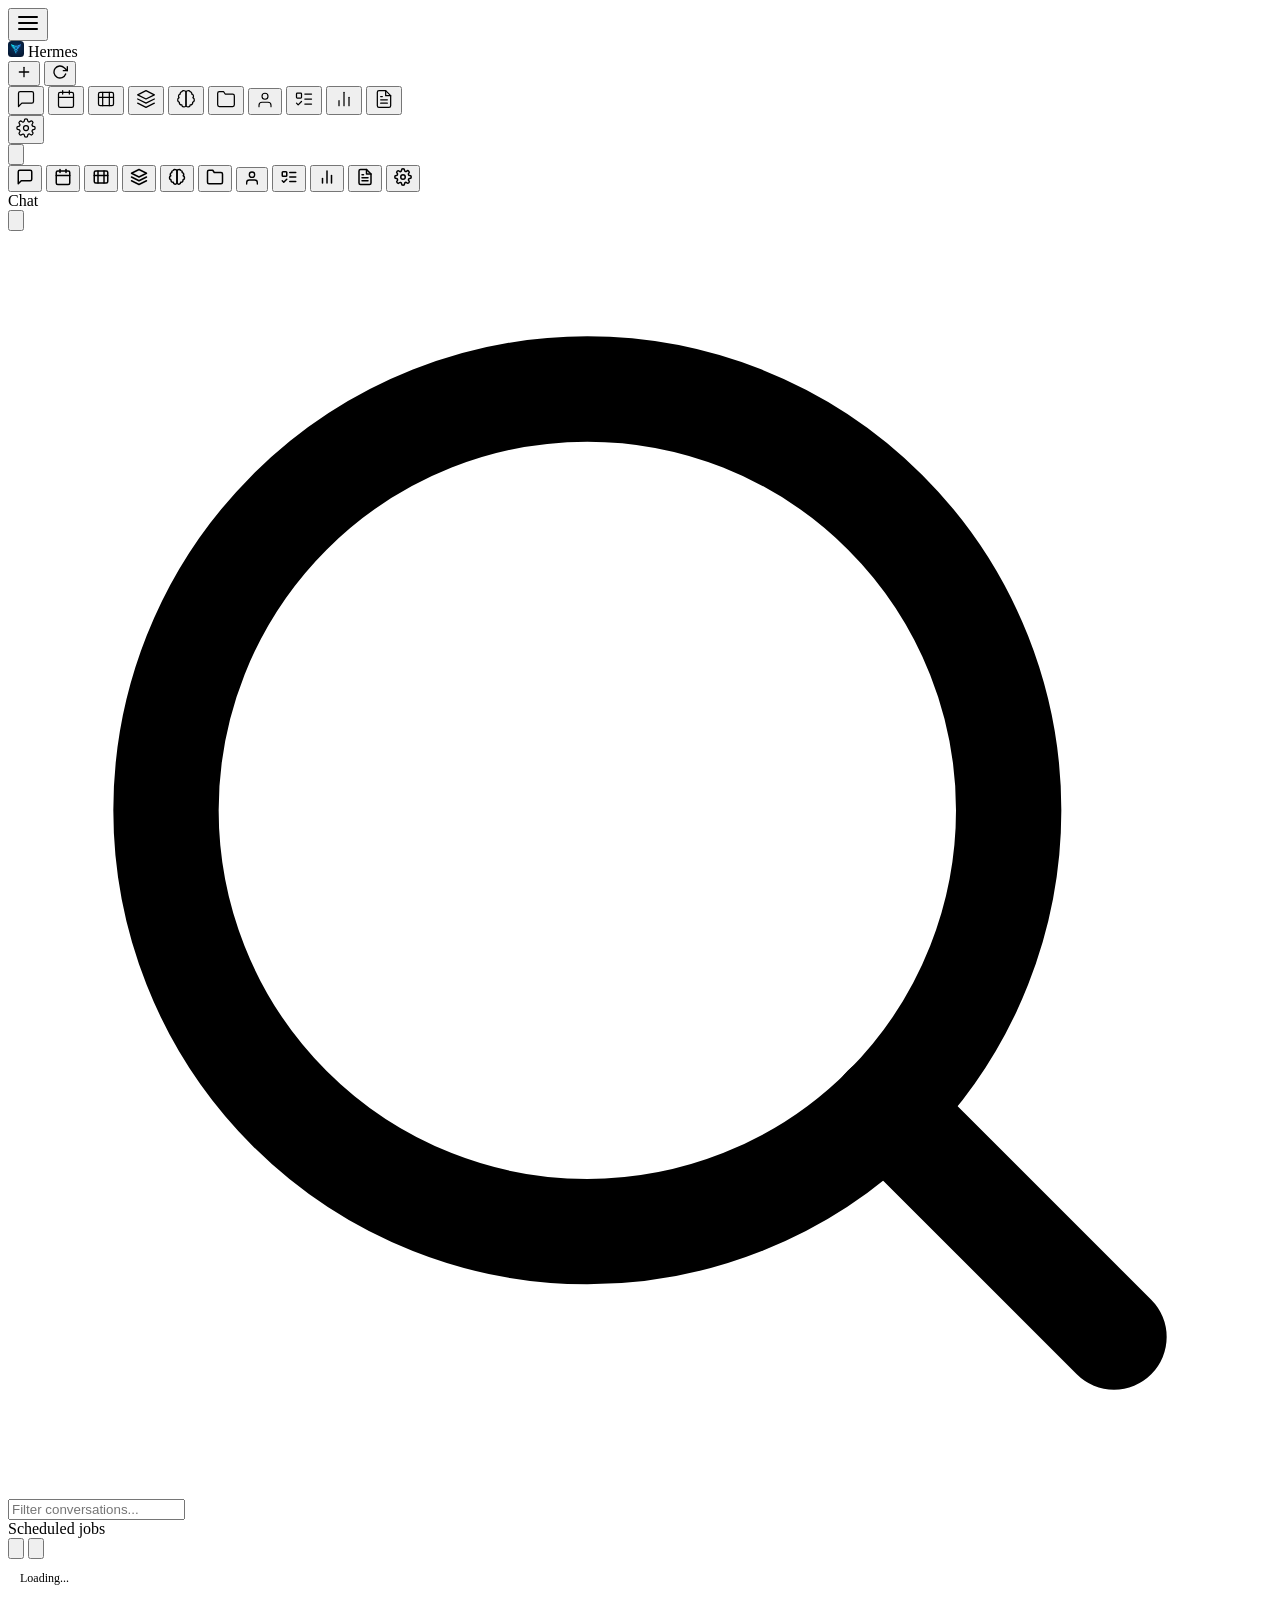
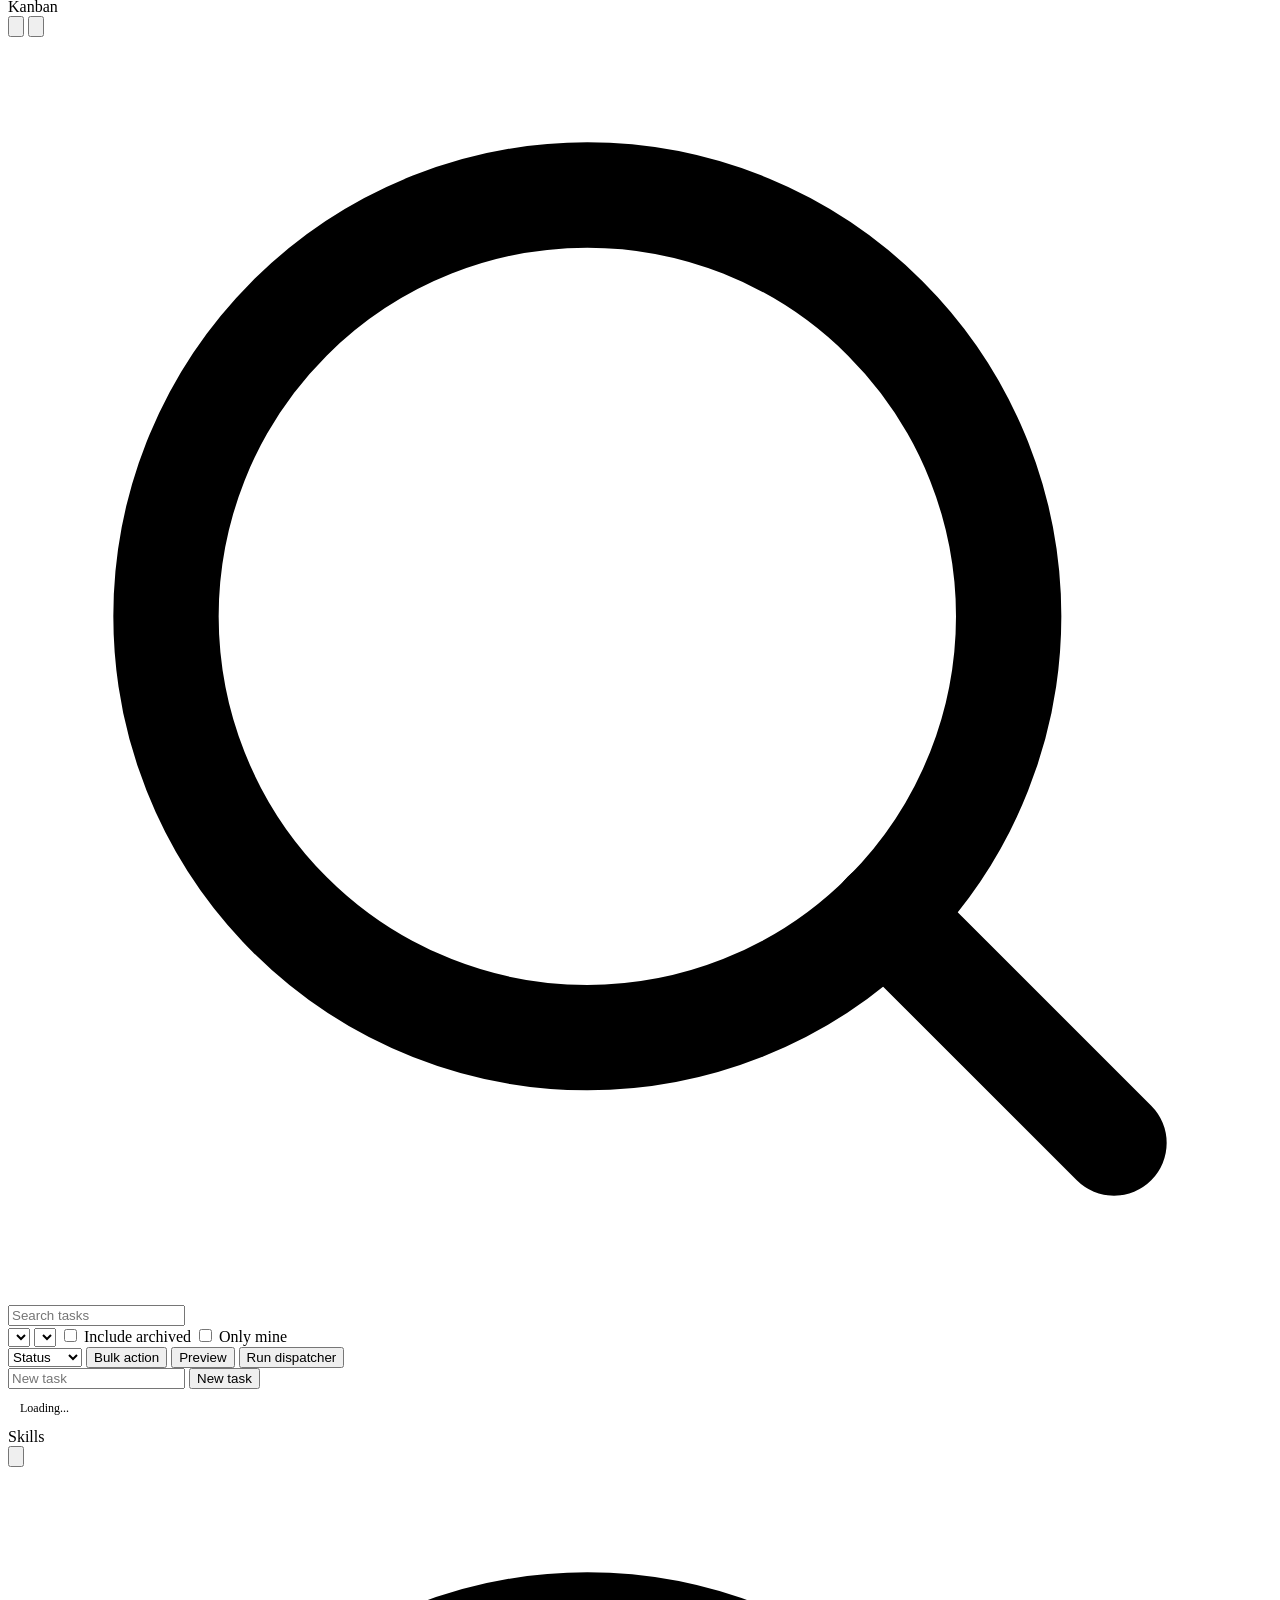
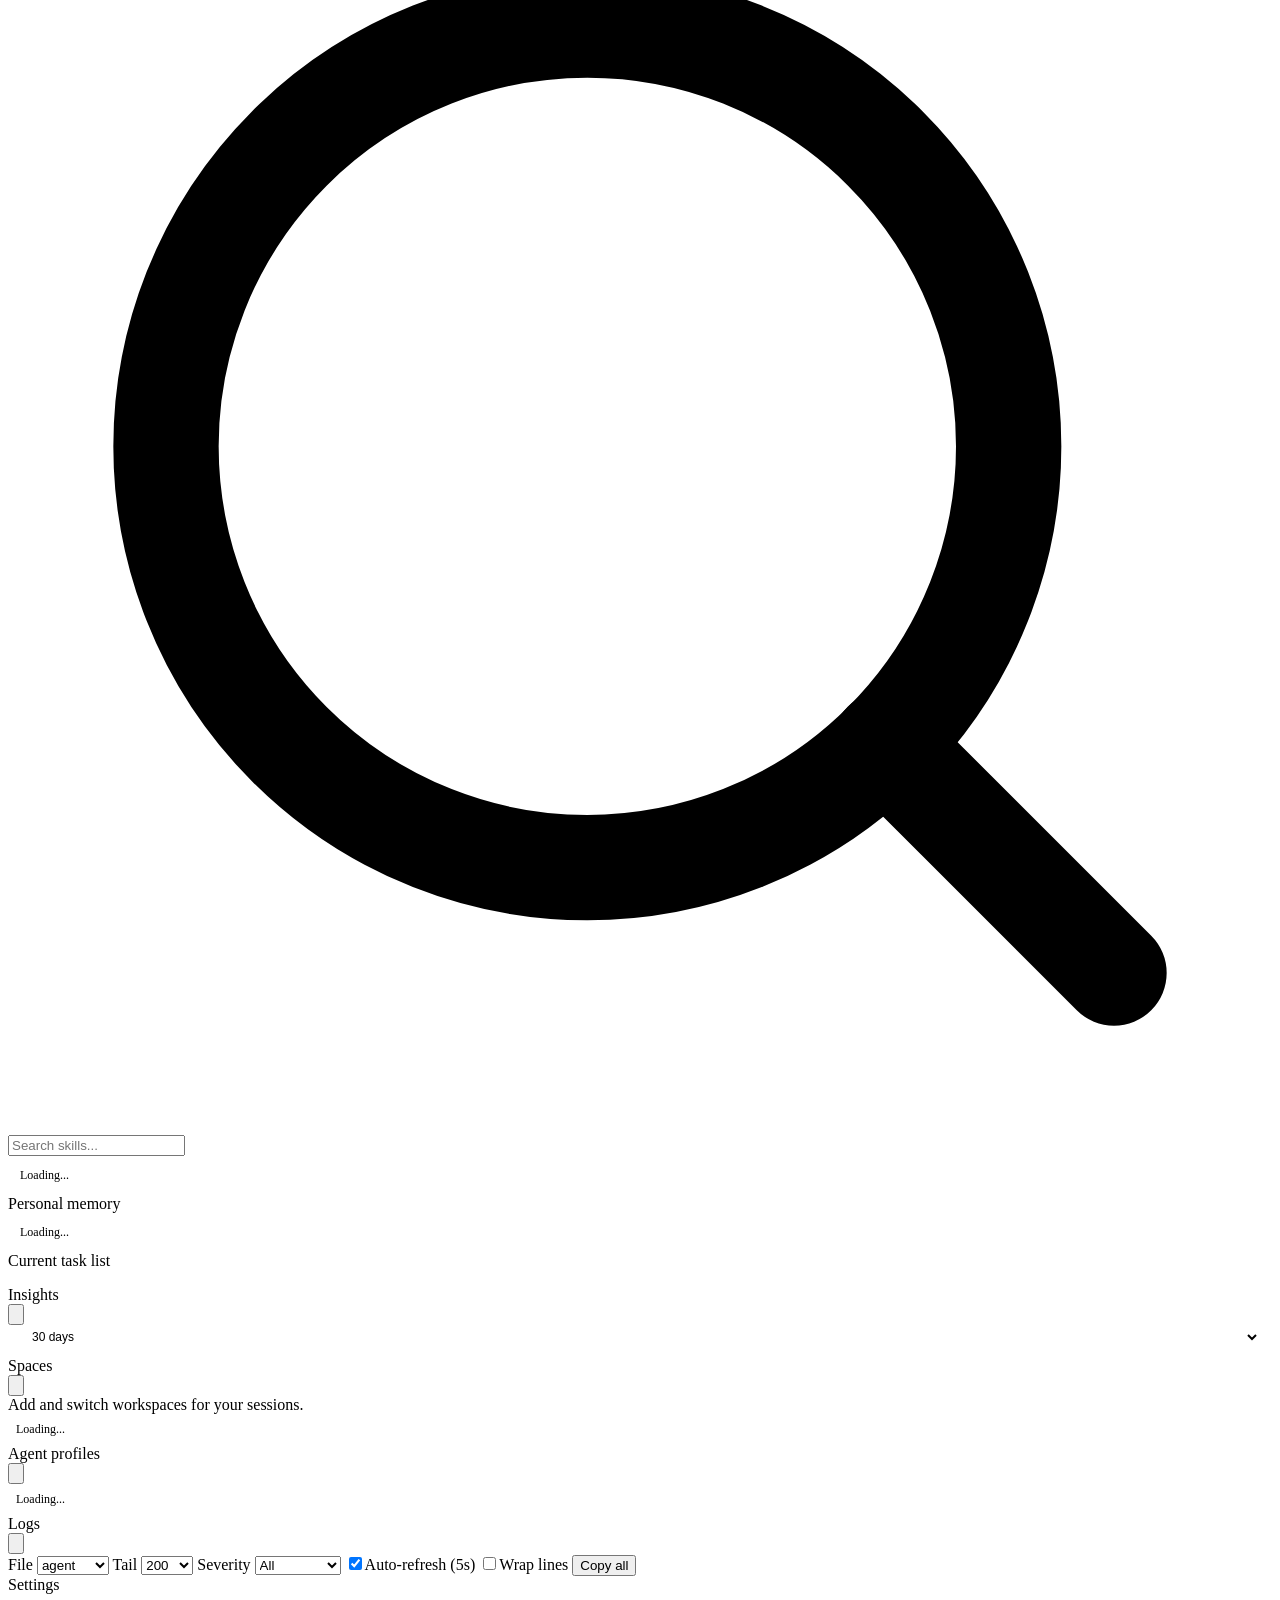
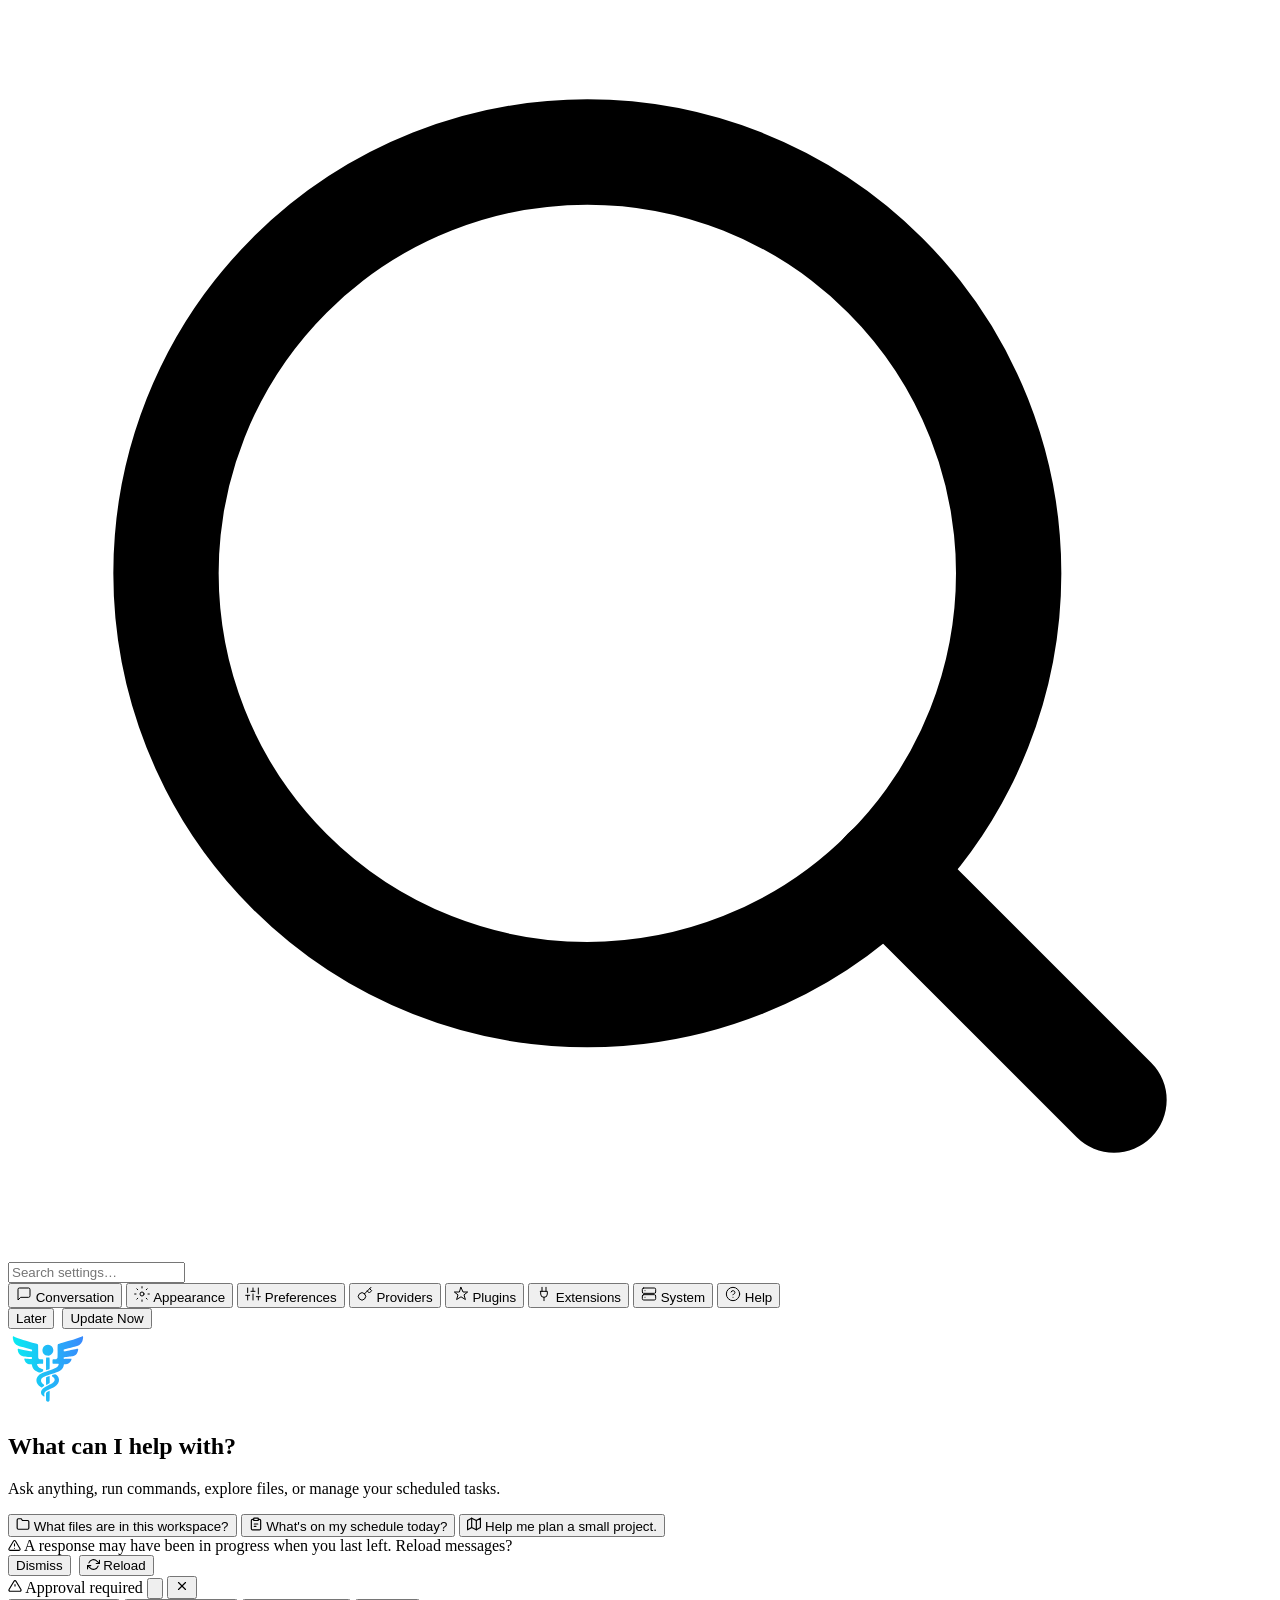
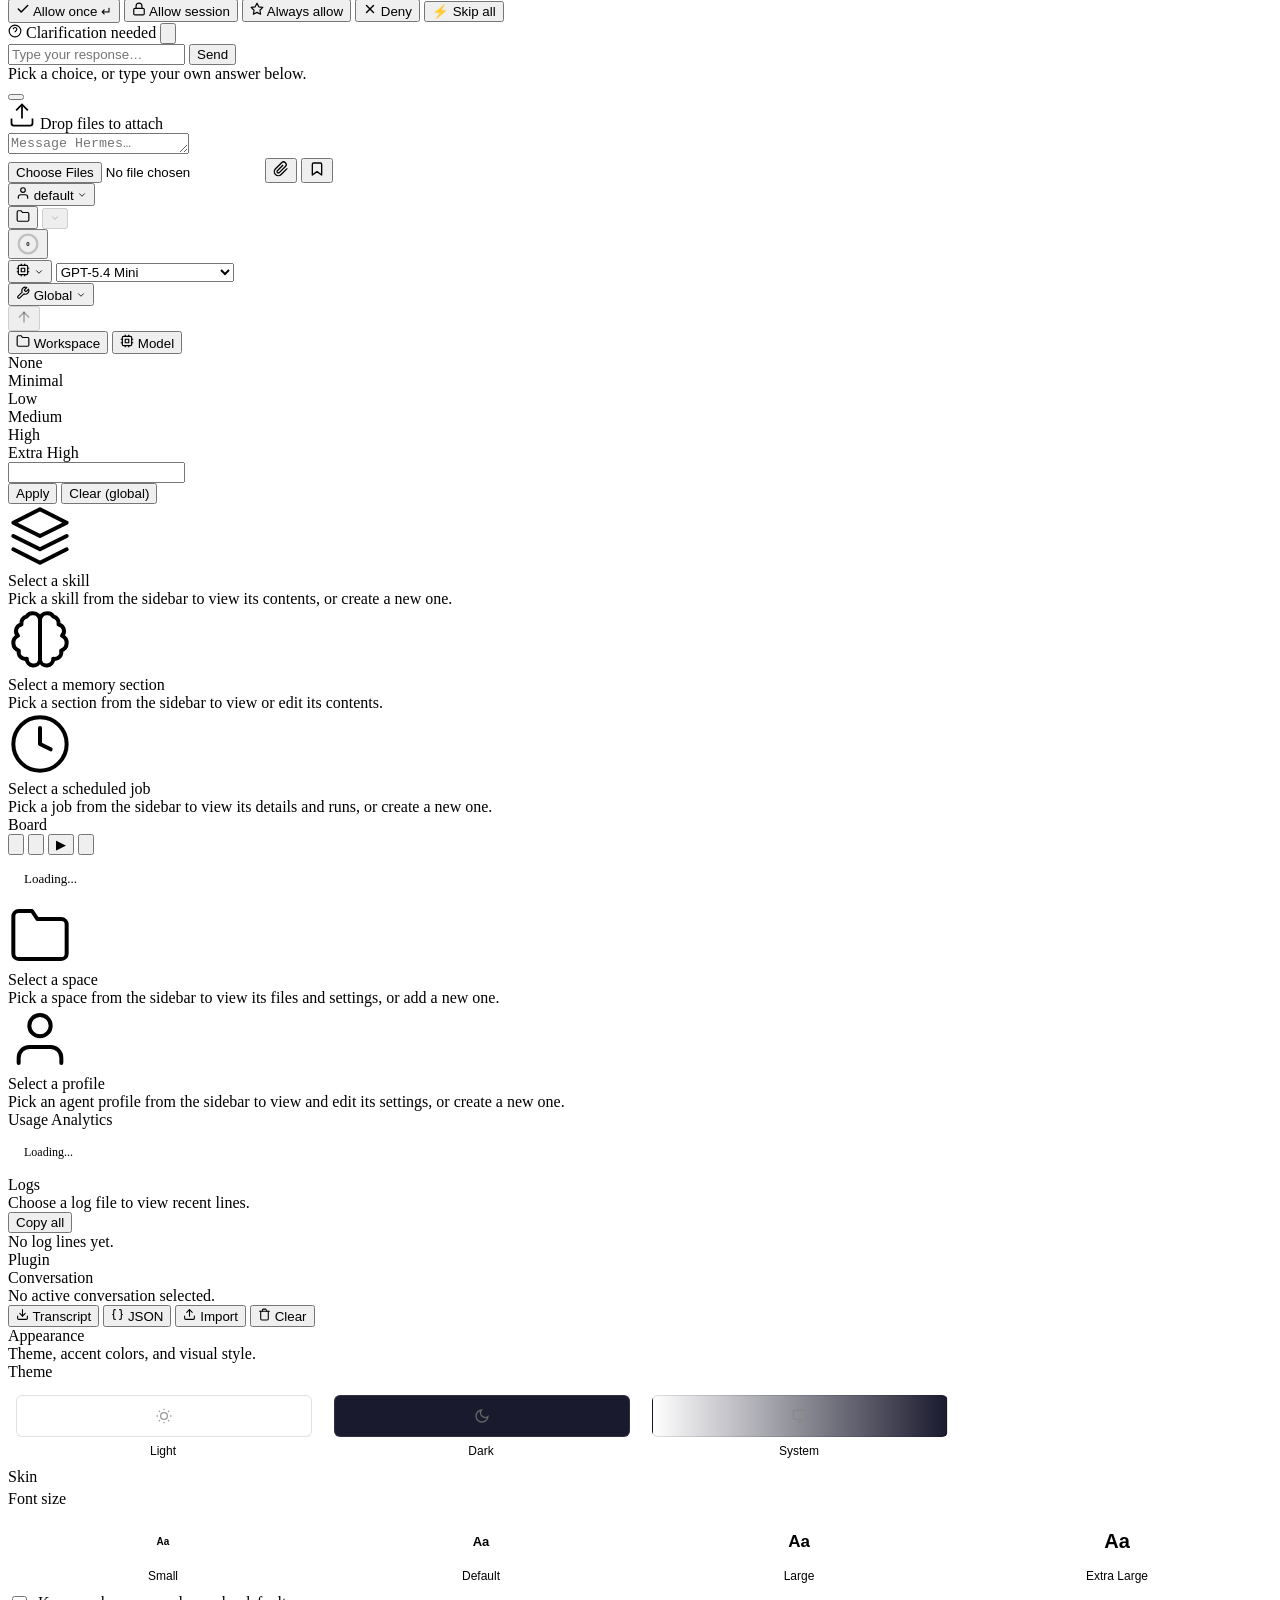
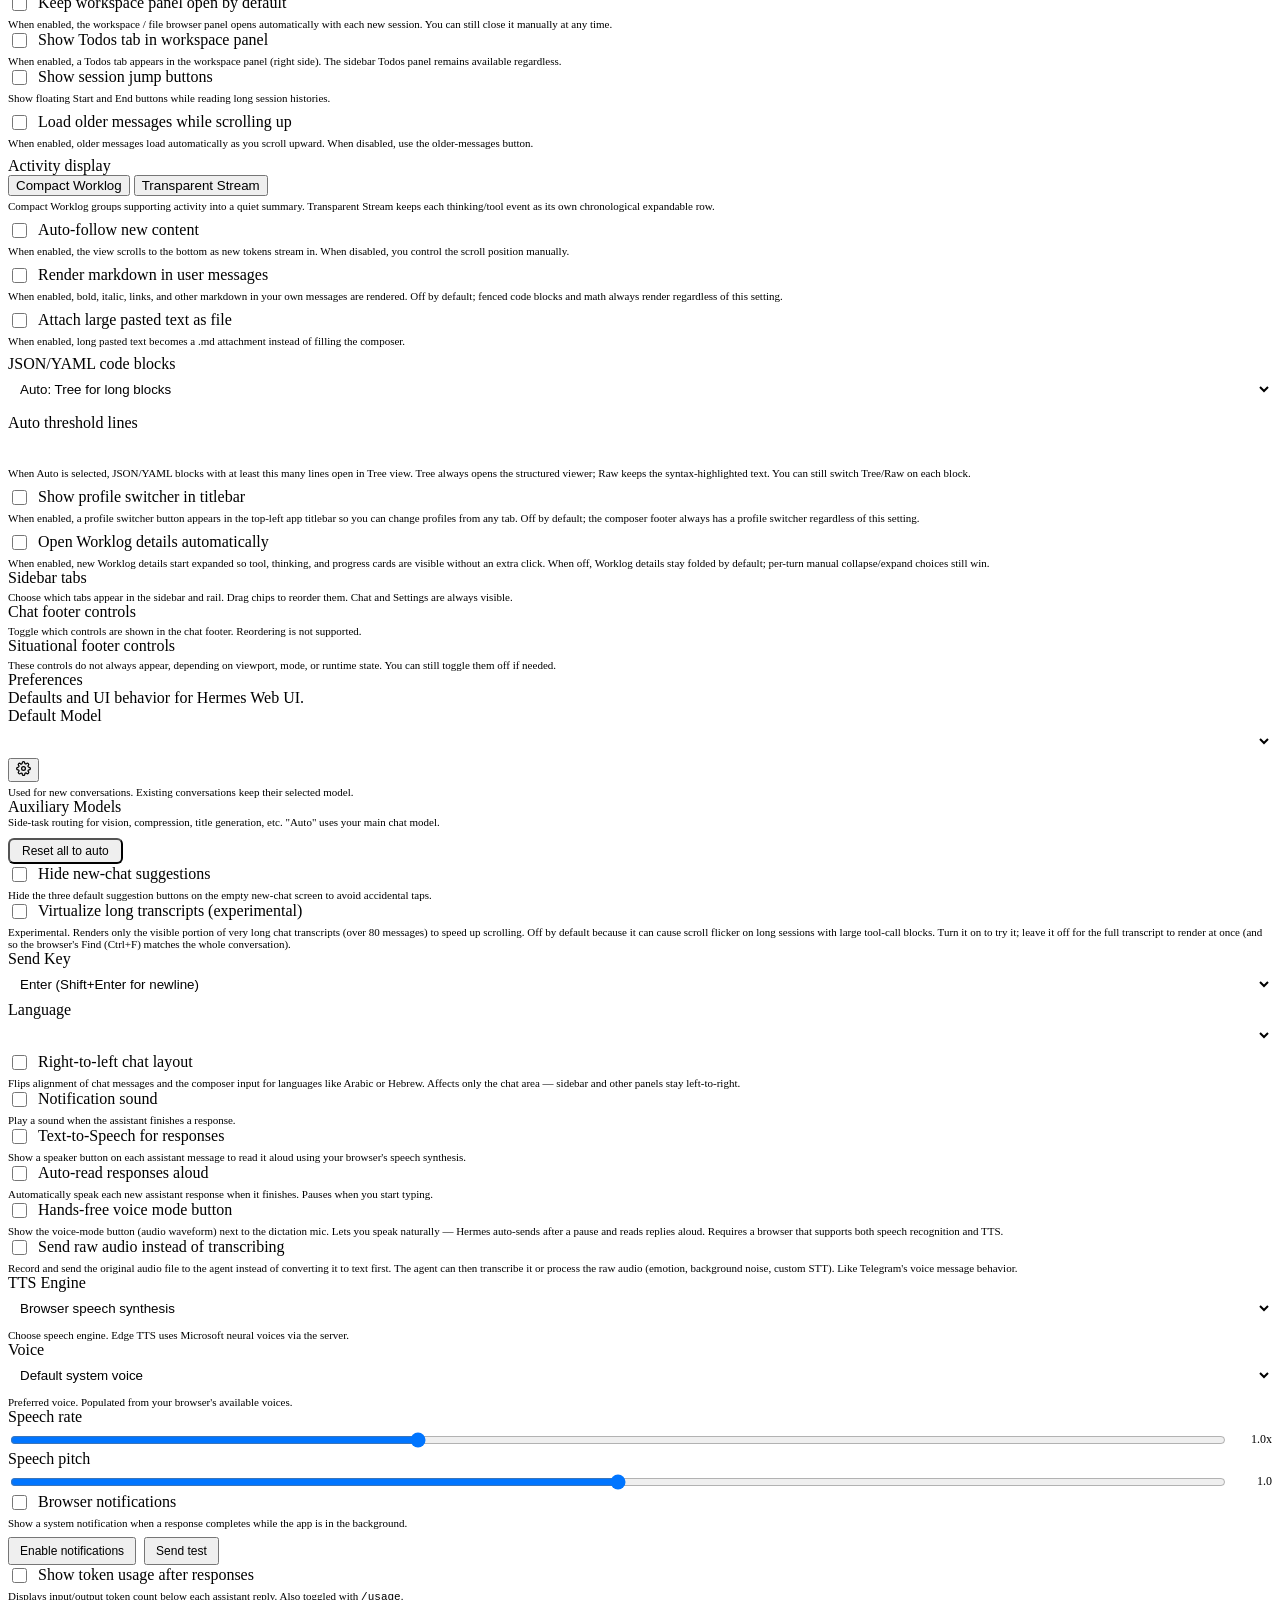
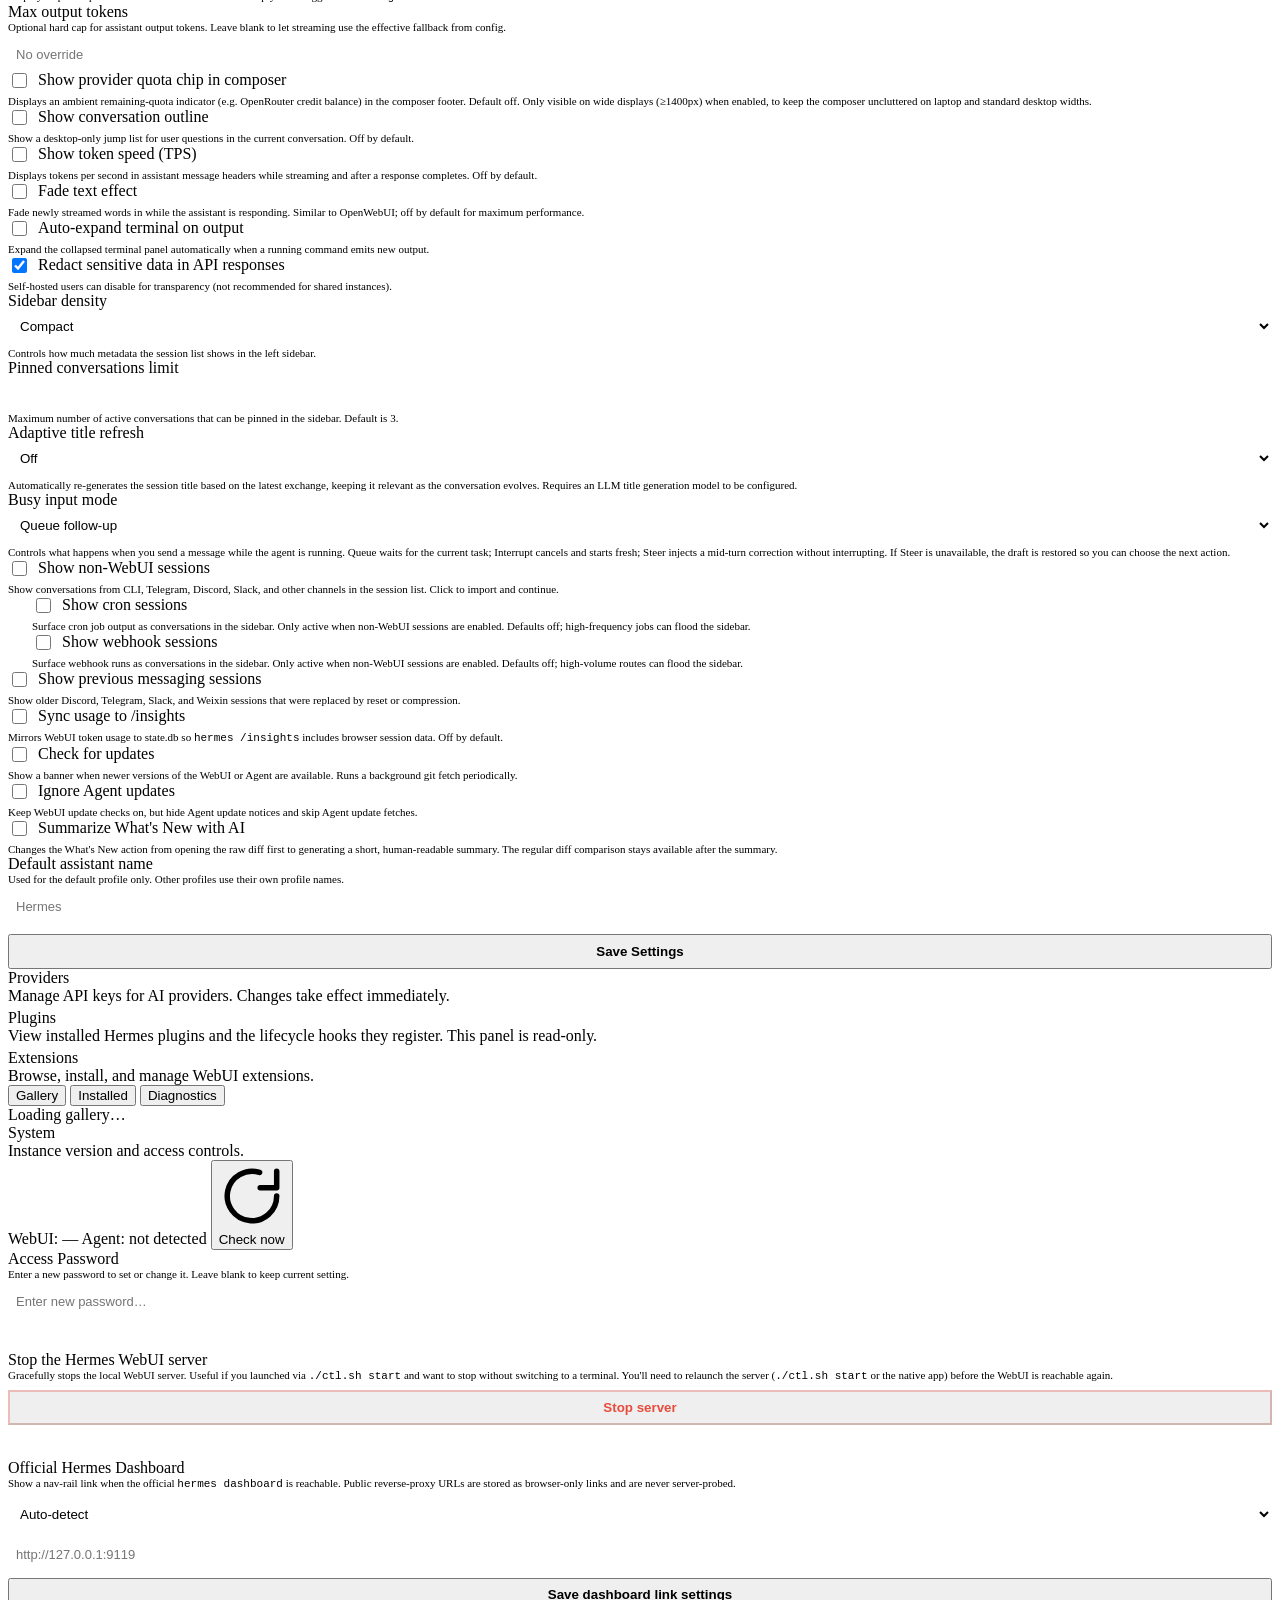
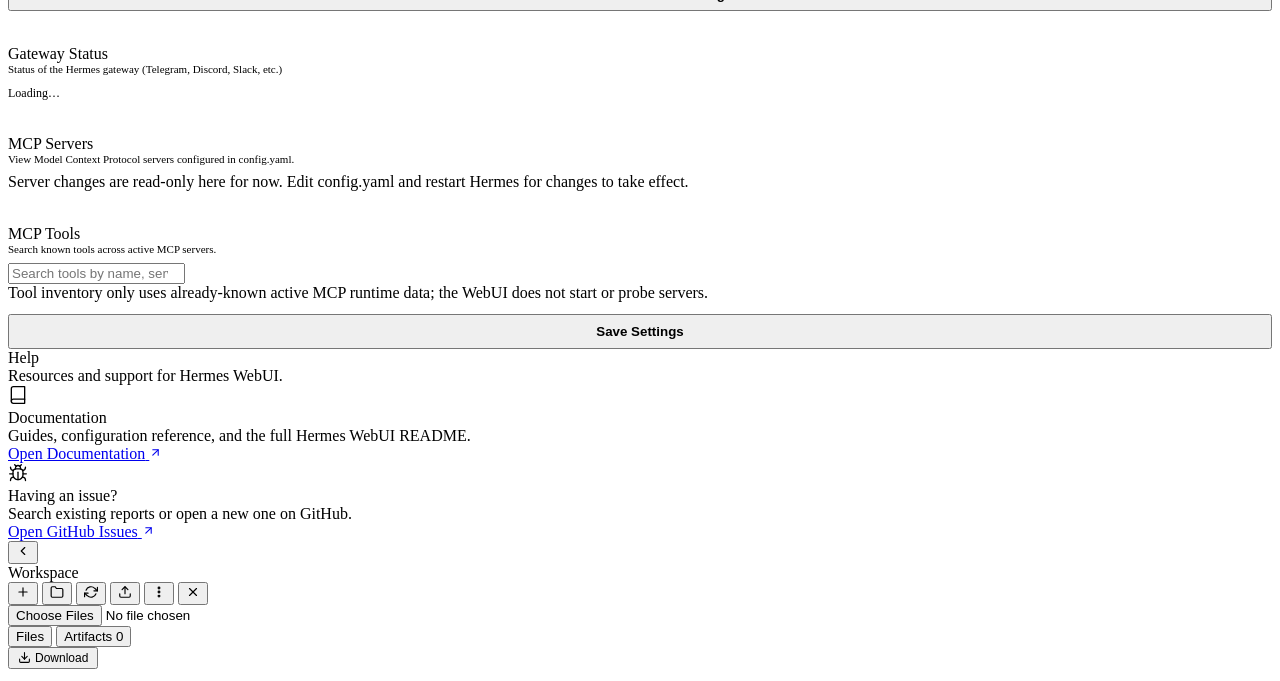
==== commit a09eb83f: "Merge pull request #5280 from nesquena/release/stage-w3 Release v0.51.767 — Wave 3 batch (#5260 #495" ====
--- a/static/index.html
+++ b/static/index.html
@@ -17,7 +17,7 @@
 <meta name="apple-mobile-web-app-status-bar-style" content="black-translucent">
 <meta name="apple-mobile-web-app-title" content="Hermes">
 <link rel="apple-touch-icon" sizes="512x512" href="static/apple-touch-icon.png">
-<script>(function(){try{var themes={light:1,dark:1,system:1},skins={default:1,ares:1,mono:1,graphite:1,slate:1,poseidon:1,sisyphus:1,charizard:1,sienna:1,catppuccin:1,hepburn:1,nous:1,'geist-contrast':1,neon:1,zeus:1,'verdigris':1},legacy={slate:['dark','slate'],solarized:['dark','poseidon'],monokai:['dark','sisyphus'],nord:['dark','slate'],oled:['dark','default']},t=(localStorage.getItem('hermes-theme')||'dark').toLowerCase(),s=(localStorage.getItem('hermes-skin')||'').toLowerCase(),m=legacy[t],theme=m?m[0]:(themes[t]?t:'dark'),skin=skins[s]?s:(m?m[1]:'default');localStorage.setItem('hermes-theme',theme);localStorage.setItem('hermes-skin',skin);if(theme==='system')theme=window.matchMedia('(prefers-color-scheme:dark)').matches?'dark':'light';if(theme==='dark')document.documentElement.classList.add('dark');if(skin!=='default')document.documentElement.dataset.skin=skin;}catch(e){document.documentElement.classList.add('dark');}})()</script>
+<script>(function(){try{var themes={light:1,dark:1,system:1},skins={codex:1,terracotta:1,default:1,ares:1,mono:1,graphite:1,github:1,slate:1,poseidon:1,sisyphus:1,charizard:1,sienna:1,catppuccin:1,hepburn:1,nous:1,'geist-contrast':1,neon:1,zeus:1,'verdigris':1},legacy={slate:['dark','slate'],solarized:['dark','poseidon'],monokai:['dark','sisyphus'],nord:['dark','slate'],oled:['dark','default']},t=(localStorage.getItem('hermes-theme')||'dark').toLowerCase(),s=(localStorage.getItem('hermes-skin')||'').toLowerCase(),m=legacy[t],theme=m?m[0]:(themes[t]?t:'dark');var pendingExt=s&&s!=='default'&&!skins[s]&&!legacy[s];var skin=skins[s]?s:(pendingExt?s:(m?m[1]:'default'));localStorage.setItem('hermes-theme',theme);localStorage.setItem('hermes-skin',skin);if(theme==='system')theme=window.matchMedia('(prefers-color-scheme:dark)').matches?'dark':'light';if(theme==='dark')document.documentElement.classList.add('dark');if(skin!=='default')document.documentElement.dataset.skin=skin;}catch(e){document.documentElement.classList.add('dark');}})()</script>
 <script>(function(){try{var fs=localStorage.getItem('hermes-font-size');if(fs&&fs!=='default')document.documentElement.dataset.fontSize=fs;}catch(e){}})()</script>
 <!-- theme-color: surfaces the active app chrome color to native status bars (Safari status bar, PWA, native WKWebView wrappers). Updated dynamically by boot.js when theme/skin changes. The light/dark default values match style.css :root --sidebar / :root.dark --sidebar. -->
 <meta name="theme-color" content="#FAF7F0" media="(prefers-color-scheme: light)">
@@ -130,18 +130,7 @@
   </div>
   <div class="app-titlebar-inner">
     <span class="app-titlebar-icon" aria-hidden="true">
-      <svg viewBox="0 0 64 64" width="16" height="16" aria-hidden="true">
-        <defs>
-          <linearGradient id="app-titlebar-gold" x1="0%" y1="0%" x2="0%" y2="100%">
-            <stop offset="0%" style="stop-color:#F5C542"/>
-            <stop offset="100%" style="stop-color:#D4961C"/>
-          </linearGradient>
-        </defs>
-        <rect x="30" y="10" width="4" height="46" rx="2" fill="url(#app-titlebar-gold)"/>
-        <path d="M30 18 C24 14, 14 14, 10 18 C14 16, 22 16, 28 20" fill="#F5C542" opacity="0.9"/>
-        <path d="M34 18 C40 14, 50 14, 54 18 C50 16, 42 16, 36 20" fill="#F5C542" opacity="0.9"/>
-        <circle cx="32" cy="10" r="4" fill="#F5C542"/>
-      </svg>
+      <svg xmlns="http://www.w3.org/2000/svg" viewBox="0 0 64 64" width="16" height="16" aria-hidden="true"><defs><linearGradient id="app-titlebar-mark" x1="0" y1="0" x2="1" y2="0"><stop offset="0" stop-color="#08EBF1"/><stop offset="1" stop-color="#3889FD"/></linearGradient><radialGradient id="app-titlebar-tile" cx="50%" cy="42%" r="75%"><stop offset="0%" stop-color="#0D3460"/><stop offset="100%" stop-color="#021128"/></radialGradient></defs><rect width="64" height="64" rx="14.3" fill="url(#app-titlebar-tile)"/><g transform="translate(-8.632 -11.731) scale(0.06483)"><path fill="url(#app-titlebar-mark)" fill-rule="evenodd" d="M630.5 961.9 C634.9 960.7 638.5 957.9 640.5 953.9 C642.5 950.1 643.3 865.1 641.4 864.3 C640 863.8 623.9 872.5 618.2 876.8 C616.4 878.2 613.8 881.2 612.5 883.5 L610 887.7 610 918.4 C610 951.8 610.2 953.1 615.7 958.3 C618.3 960.8 622.4 962.7 625.5 962.9 C626 963 628.3 962.5 630.5 961.9 Z M596 913 C596.8 911.5 596.6 909.4 595.4 904.8 C592.1 892.1 595.4 881.4 605.5 872.1 C612.9 865.4 621.2 860.6 641.1 851.4 C681.3 832.9 691.1 827.1 704.5 813.6 C724.9 793.1 730 768.6 718.9 745.5 C714.9 737.4 705.5 727.4 696.7 722.1 L691.1 718.8 678.3 722.6 C671.3 724.6 664.9 726.8 664.2 727.3 C663.5 727.9 663 730.6 663 734.1 C663 739.9 663.1 740 666.8 741.9 C672.9 745 680.6 752.6 683.4 758.2 C688.9 769.3 686 781.3 675.3 791 C666.4 799.1 662.1 801.7 631.3 817.2 C598.7 833.5 587.2 840.5 578.9 849 C565.9 862.3 561.8 880.1 568.3 894.4 C574.4 907.7 592.4 919.8 596 913 Z M579.8 832.2 C582.7 830.2 586.8 827.3 589 825.8 C592.9 823.1 593 822.9 593 817.2 L593 811.4 586.6 807.2 C578.4 801.8 572.5 795.2 568.7 787.2 C566 781.5 565.8 780.1 566.2 773.5 C566.8 764.5 569.4 759.6 577.8 751.8 C589.1 741.4 603.5 735.3 666 714.8 C687.7 707.6 710.2 699.7 715.9 697.2 C741.9 685.8 757.8 670 764.5 648.7 C765.9 644.4 767 639.2 767 637.1 C767 631.5 768.1 631 777.9 631.6 C801.3 633.2 819.4 623.2 829 603.6 C831.2 599.2 833.5 593.4 834.2 590.7 C835.3 586.4 835.2 585.8 833.4 584 C831.5 582.1 830.8 582 814 583 C804.4 583.5 789.8 584.1 781.5 584.2 L766.5 584.5 766.2 577.9 C766 573.4 766.3 571 767.2 570.2 C767.9 569.6 778.4 568.4 790.4 567.6 C835.7 564.3 849.7 561.9 862.2 555.3 C878.5 546.7 889.5 529.3 893 506.4 C894.1 499.3 894 498.6 892.3 496.8 C890.4 494.9 890 495 865.4 500.4 C838.7 506.3 789.4 516.1 776.8 518.1 C766.3 519.7 766 519.5 766 511.2 C766 507.2 766.5 503.7 767.2 502.8 C767.9 502 771.2 500.7 774.5 500.1 C788.7 497.1 852.9 480.7 868.5 476 C877.9 473.2 889.8 468.8 895 466.3 C903 462.5 905.8 460.4 913.1 453.1 C922.9 443.2 928.3 433.9 932.5 419.5 C935.4 409.5 937.6 393.5 936.6 389.7 C935.3 384.3 933.5 384.5 914.3 392.1 C879.6 406 825.4 423.1 754.6 442.4 C728.5 449.6 719.1 452.5 717.2 454.2 C711.9 459.2 712 457.7 712 516.7 C712 551.6 711.6 572.9 710.9 575.2 C709.6 580 703.8 585.7 699.1 587 C697.1 587.5 689.9 588.2 683 588.6 C674 589.1 670 589.7 668.8 590.8 C667.2 592.1 667 594.3 667 608 C667 621.6 667.2 624.1 668.8 625.8 C670.4 627.8 671.8 627.9 694.9 628.2 C710.4 628.4 719.8 628.9 720.8 629.6 C723.1 631.2 720.6 639.8 715.9 646.9 C706.4 661.1 694.2 667.1 631 689 C581.4 706.1 563.9 713.8 550.3 724.7 C512.3 755 518.4 806 563.1 831.3 C567.7 833.9 572.2 836 573.1 836 C573.9 836 577 834.3 579.8 832.2 Z M626.3 807.4 C633.5 803.8 640.2 800.1 641.1 799.4 C642.5 798.1 642.7 794.2 642.5 766.5 C642.5 749.2 642.1 734.7 641.7 734.4 C641 733.7 613.6 743.6 611.2 745.3 C610.3 746 610 754.1 610 779.5 C610 797.7 610.3 813 610.7 813.3 C611.8 814.5 612.7 814.1 626.3 807.4 Z M571.1 699.2 L584.5 693.4 584.8 685.5 C585 681.2 584.7 677.3 584.1 676.7 C583.6 676.2 579.9 674.7 575.8 673.3 C567.5 670.5 554.7 664.2 548.4 660 C538.6 653.2 530.5 640.3 531.2 632.6 L531.5 629.5 541 628.9 C546.2 628.5 557.7 628.2 566.5 628.1 C577.6 628 583 627.6 583.8 626.8 C585.5 625.1 585.5 591.6 583.8 590.3 C583.1 589.7 576.5 589 569.1 588.6 C555.2 587.9 550.4 586.7 546.1 582.7 C541 578 541 578.1 541 518.8 C541 466.4 540.9 463.3 539 459.3 C536.5 453.7 533.3 451.9 518.7 448.1 C442.4 428 363.2 402.9 330.3 388.3 C322.4 384.9 322 384.8 319.5 386.4 C317.3 387.9 317 388.7 317 393.9 C317 397.1 317.7 403.5 318.5 408.1 C324.3 439.3 338.4 458 364.5 469.2 C374.6 473.5 396.4 479.7 441.3 491 C464.8 496.9 484.7 502.3 485.5 503 C486.6 503.9 487 506.3 487 511.2 C487 519.5 486.6 519.8 476.7 518.1 C461.5 515.5 412.5 505.6 391.5 500.9 C379.4 498.2 368.3 495.7 366.7 495.3 C364.8 494.9 363.3 495.3 361.9 496.6 C360 498.3 359.9 499.2 360.5 505.4 C362.5 526 373.6 544.9 388.9 554 C401.6 561.5 417.9 564.4 468 568.1 C477.1 568.7 485.1 569.7 485.8 570.3 C487.5 571.7 487.4 582.4 485.6 583.9 C484.2 585.1 473.4 584.7 432.5 582.4 C422.2 581.8 421.4 581.9 419.7 583.8 C417.9 585.8 417.9 586.1 419.5 591.6 C424.1 607.4 434.2 620.5 446.4 626.5 C455.1 630.8 461.3 632 474.1 632 C479.5 632 484.1 632.4 484.4 632.9 C484.8 633.4 485.6 637.4 486.4 641.7 C489.7 660.4 500.4 676.9 516.5 688 C526.3 694.7 549.1 704.8 555.1 704.9 C556.5 705 563.7 702.4 571.1 699.2 Z M628.9 678.9 C635.3 676.6 641 674.2 641.5 673.5 C643.1 671.6 642.5 576.3 640.9 574.4 C639.4 572.5 613.1 572.3 611.2 574.2 C610.3 575.1 610 588.7 610 629 C610 658.5 610.3 683 610.7 683.4 C611.8 684.5 616 683.5 628.9 678.9 Z M636.1 556 C654.1 552.6 669.6 536.9 673.6 517.8 C677.9 497.7 668.2 476.3 650 465.8 C636.2 457.8 615.8 458 601.7 466.3 C595.3 470.1 586.1 480.5 582.7 487.8 C570 514.9 585.4 547.4 614.7 555.5 C620.6 557.1 629 557.3 636.1 556 Z"/></g></svg>
     </span>
     <span class="app-titlebar-title" id="appTitlebarTitle">Hermes</span>
     <span class="app-titlebar-sub" id="appTitlebarSub" hidden></span>
@@ -367,38 +356,40 @@
             placeholder="Search settings…" oninput="filterSettings(this.value)" autocomplete="off">
           <div id="settingsSearchResults" class="settings-search-results" style="display:none"></div>
         </div>
-        <button type="button" class="side-menu-item active" data-settings-section="conversation" onclick="switchSettingsSection('conversation',{fromSidebarItem:true})">
-          <svg width="16" height="16" viewBox="0 0 24 24" fill="none" stroke="currentColor" stroke-width="1.5" stroke-linecap="round" stroke-linejoin="round" aria-hidden="true"><path d="M21 15a2 2 0 0 1-2 2H7l-4 4V5a2 2 0 0 1 2-2h14a2 2 0 0 1 2 2z"/></svg>
-          <span data-i18n="settings_tab_conversation">Conversation</span>
-        </button>
-        <button type="button" class="side-menu-item" data-settings-section="appearance" onclick="switchSettingsSection('appearance',{fromSidebarItem:true})">
-          <svg width="16" height="16" viewBox="0 0 24 24" fill="none" stroke="currentColor" stroke-width="1.5" stroke-linecap="round" stroke-linejoin="round" aria-hidden="true"><circle cx="12" cy="12" r="3"/><path d="M12 1v2M12 21v2M4.22 4.22l1.42 1.42M18.36 18.36l1.42 1.42M1 12h2M21 12h2M4.22 19.78l1.42-1.42M18.36 5.64l1.42-1.42"/></svg>
-          <span data-i18n="settings_tab_appearance">Appearance</span>
-        </button>
-        <button type="button" class="side-menu-item" data-settings-section="preferences" onclick="switchSettingsSection('preferences',{fromSidebarItem:true})">
-          <svg width="16" height="16" viewBox="0 0 24 24" fill="none" stroke="currentColor" stroke-width="1.5" stroke-linecap="round" stroke-linejoin="round" aria-hidden="true"><line x1="4" y1="21" x2="4" y2="14"/><line x1="4" y1="10" x2="4" y2="3"/><line x1="12" y1="21" x2="12" y2="12"/><line x1="12" y1="8" x2="12" y2="3"/><line x1="20" y1="21" x2="20" y2="16"/><line x1="20" y1="12" x2="20" y2="3"/><line x1="1" y1="14" x2="7" y2="14"/><line x1="9" y1="8" x2="15" y2="8"/><line x1="17" y1="16" x2="23" y2="16"/></svg>
-          <span data-i18n="settings_tab_preferences">Preferences</span>
-        </button>
-        <button type="button" class="side-menu-item" data-settings-section="providers" onclick="switchSettingsSection('providers',{fromSidebarItem:true})">
-          <svg width="16" height="16" viewBox="0 0 24 24" fill="none" stroke="currentColor" stroke-width="1.5" stroke-linecap="round" stroke-linejoin="round" aria-hidden="true"><path d="M21 2l-2 2m-7.61 7.61a5.5 5.5 0 1 1-7.778 7.778 5.5 5.5 0 0 1 7.777-7.777zm0 0L15.5 7.5m0 0l3 3L22 7l-3-3m-3.5 3.5L19 4"/></svg>
-          <span data-i18n="providers_tab_title">Providers</span>
-        </button>
-        <button type="button" class="side-menu-item" data-settings-section="plugins" onclick="switchSettingsSection('plugins',{fromSidebarItem:true})">
-          <svg width="16" height="16" viewBox="0 0 24 24" fill="none" stroke="currentColor" stroke-width="1.5" stroke-linecap="round" stroke-linejoin="round" aria-hidden="true"><path d="M12 2l3 7h7l-5.5 4.3 2.1 7L12 16.2 5.4 20.3l2.1-7L2 9h7z"/></svg>
-          <span data-i18n="settings_tab_plugins">Plugins</span>
-        </button>
-        <button type="button" class="side-menu-item" data-settings-section="extensions" onclick="switchSettingsSection('extensions',{fromSidebarItem:true})">
-          <svg width="16" height="16" viewBox="0 0 24 24" fill="none" stroke="currentColor" stroke-width="1.5" stroke-linecap="round" stroke-linejoin="round" aria-hidden="true"><path d="M9 2v6"/><path d="M15 2v6"/><path d="M7 8h10v4a5 5 0 0 1-10 0V8z"/><path d="M12 17v5"/></svg>
-          <span data-i18n="settings_tab_extensions">Extensions</span>
-        </button>
-        <button type="button" class="side-menu-item" data-settings-section="system" onclick="switchSettingsSection('system',{fromSidebarItem:true})">
-          <svg width="16" height="16" viewBox="0 0 24 24" fill="none" stroke="currentColor" stroke-width="1.5" stroke-linecap="round" stroke-linejoin="round" aria-hidden="true"><rect x="2" y="3" width="20" height="8" rx="2"/><rect x="2" y="13" width="20" height="8" rx="2"/><line x1="6" y1="7" x2="6.01" y2="7"/><line x1="6" y1="17" x2="6.01" y2="17"/></svg>
-          <span data-i18n="settings_tab_system">System</span>
-        </button>
-        <button type="button" class="side-menu-item" data-settings-section="help" onclick="switchSettingsSection('help',{fromSidebarItem:true})">
-          <svg width="16" height="16" viewBox="0 0 24 24" fill="none" stroke="currentColor" stroke-width="1.5" stroke-linecap="round" stroke-linejoin="round" aria-hidden="true"><circle cx="12" cy="12" r="10"/><path d="M9.09 9a3 3 0 0 1 5.83 1c0 2-3 3-3 3"/><line x1="12" y1="17" x2="12.01" y2="17"/></svg>
-          <span data-i18n="settings_tab_help">Help</span>
-        </button>
+        <div class="settings-menu-items">
+          <button type="button" class="side-menu-item active" data-settings-section="conversation" onclick="switchSettingsSection('conversation',{fromSidebarItem:true})">
+            <svg width="16" height="16" viewBox="0 0 24 24" fill="none" stroke="currentColor" stroke-width="1.5" stroke-linecap="round" stroke-linejoin="round" aria-hidden="true"><path d="M21 15a2 2 0 0 1-2 2H7l-4 4V5a2 2 0 0 1 2-2h14a2 2 0 0 1 2 2z"/></svg>
+            <span data-i18n="settings_tab_conversation">Conversation</span>
+          </button>
+          <button type="button" class="side-menu-item" data-settings-section="appearance" onclick="switchSettingsSection('appearance',{fromSidebarItem:true})">
+            <svg width="16" height="16" viewBox="0 0 24 24" fill="none" stroke="currentColor" stroke-width="1.5" stroke-linecap="round" stroke-linejoin="round" aria-hidden="true"><circle cx="12" cy="12" r="3"/><path d="M12 1v2M12 21v2M4.22 4.22l1.42 1.42M18.36 18.36l1.42 1.42M1 12h2M21 12h2M4.22 19.78l1.42-1.42M18.36 5.64l1.42-1.42"/></svg>
+            <span data-i18n="settings_tab_appearance">Appearance</span>
+          </button>
+          <button type="button" class="side-menu-item" data-settings-section="preferences" onclick="switchSettingsSection('preferences',{fromSidebarItem:true})">
+            <svg width="16" height="16" viewBox="0 0 24 24" fill="none" stroke="currentColor" stroke-width="1.5" stroke-linecap="round" stroke-linejoin="round" aria-hidden="true"><line x1="4" y1="21" x2="4" y2="14"/><line x1="4" y1="10" x2="4" y2="3"/><line x1="12" y1="21" x2="12" y2="12"/><line x1="12" y1="8" x2="12" y2="3"/><line x1="20" y1="21" x2="20" y2="16"/><line x1="20" y1="12" x2="20" y2="3"/><line x1="1" y1="14" x2="7" y2="14"/><line x1="9" y1="8" x2="15" y2="8"/><line x1="17" y1="16" x2="23" y2="16"/></svg>
+            <span data-i18n="settings_tab_preferences">Preferences</span>
+          </button>
+          <button type="button" class="side-menu-item" data-settings-section="providers" onclick="switchSettingsSection('providers',{fromSidebarItem:true})">
+            <svg width="16" height="16" viewBox="0 0 24 24" fill="none" stroke="currentColor" stroke-width="1.5" stroke-linecap="round" stroke-linejoin="round" aria-hidden="true"><path d="M21 2l-2 2m-7.61 7.61a5.5 5.5 0 1 1-7.778 7.778 5.5 5.5 0 0 1 7.777-7.777zm0 0L15.5 7.5m0 0l3 3L22 7l-3-3m-3.5 3.5L19 4"/></svg>
+            <span data-i18n="providers_tab_title">Providers</span>
+          </button>
+          <button type="button" class="side-menu-item" data-settings-section="plugins" onclick="switchSettingsSection('plugins',{fromSidebarItem:true})">
+            <svg width="16" height="16" viewBox="0 0 24 24" fill="none" stroke="currentColor" stroke-width="1.5" stroke-linecap="round" stroke-linejoin="round" aria-hidden="true"><path d="M12 2l3 7h7l-5.5 4.3 2.1 7L12 16.2 5.4 20.3l2.1-7L2 9h7z"/></svg>
+            <span data-i18n="settings_tab_plugins">Plugins</span>
+          </button>
+          <button type="button" class="side-menu-item" data-settings-section="extensions" onclick="switchSettingsSection('extensions',{fromSidebarItem:true})">
+            <svg width="16" height="16" viewBox="0 0 24 24" fill="none" stroke="currentColor" stroke-width="1.5" stroke-linecap="round" stroke-linejoin="round" aria-hidden="true"><path d="M9 2v6"/><path d="M15 2v6"/><path d="M7 8h10v4a5 5 0 0 1-10 0V8z"/><path d="M12 17v5"/></svg>
+            <span data-i18n="settings_tab_extensions">Extensions</span>
+          </button>
+          <button type="button" class="side-menu-item" data-settings-section="system" onclick="switchSettingsSection('system',{fromSidebarItem:true})">
+            <svg width="16" height="16" viewBox="0 0 24 24" fill="none" stroke="currentColor" stroke-width="1.5" stroke-linecap="round" stroke-linejoin="round" aria-hidden="true"><rect x="2" y="3" width="20" height="8" rx="2"/><rect x="2" y="13" width="20" height="8" rx="2"/><line x1="6" y1="7" x2="6.01" y2="7"/><line x1="6" y1="17" x2="6.01" y2="17"/></svg>
+            <span data-i18n="settings_tab_system">System</span>
+          </button>
+          <button type="button" class="side-menu-item" data-settings-section="help" onclick="switchSettingsSection('help',{fromSidebarItem:true})">
+            <svg width="16" height="16" viewBox="0 0 24 24" fill="none" stroke="currentColor" stroke-width="1.5" stroke-linecap="round" stroke-linejoin="round" aria-hidden="true"><circle cx="12" cy="12" r="10"/><path d="M9.09 9a3 3 0 0 1 5.83 1c0 2-3 3-3 3"/><line x1="12" y1="17" x2="12.01" y2="17"/></svg>
+            <span data-i18n="settings_tab_help">Help</span>
+          </button>
+        </div>
       </div>
     </div>
   <div class="resize-handle" id="sidebarResize"></div>
@@ -431,23 +422,7 @@
         aria-controls="outlinePanelWrapper">&#9776;</button>
     <div class="messages" id="messages">
       <div class="empty-state" id="emptyState">
-        <div class="empty-logo"><svg xmlns="http://www.w3.org/2000/svg" viewBox="0 0 64 64" width="80" height="80" aria-label="Hermes caduceus">
-          <defs>
-            <linearGradient id="hermes-gold" x1="0%" y1="0%" x2="0%" y2="100%">
-              <stop offset="0%" style="stop-color:#F5C542;stop-opacity:1"/>
-              <stop offset="100%" style="stop-color:#D4961C;stop-opacity:1"/>
-            </linearGradient>
-          </defs>
-          <rect x="30" y="10" width="4" height="46" rx="2" fill="url(#hermes-gold)"/>
-          <path d="M30 18 C24 14, 14 14, 10 18 C14 16, 22 16, 28 20" fill="#F5C542" opacity="0.9"/>
-          <path d="M30 22 C26 19, 18 19, 14 22 C18 20, 24 20, 28 24" fill="#D4961C" opacity="0.8"/>
-          <path d="M34 18 C40 14, 50 14, 54 18 C50 16, 42 16, 36 20" fill="#F5C542" opacity="0.9"/>
-          <path d="M34 22 C38 19, 46 19, 50 22 C46 20, 40 20, 36 24" fill="#D4961C" opacity="0.8"/>
-          <path d="M32 48 C22 44, 20 38, 26 34 C20 36, 18 42, 24 46 C18 40, 22 30, 30 28 C24 32, 22 38, 28 42" fill="none" stroke="#F5C542" stroke-width="2.5" stroke-linecap="round"/>
-          <path d="M32 48 C42 44, 44 38, 38 34 C44 36, 46 42, 40 46 C46 40, 42 30, 34 28 C40 32, 42 38, 36 42" fill="none" stroke="#D4961C" stroke-width="2.5" stroke-linecap="round"/>
-          <circle cx="32" cy="10" r="4" fill="#F5C542"/>
-          <circle cx="32" cy="10" r="2" fill="#FFF8E1" opacity="0.7"/>
-        </svg></div>
+        <div class="empty-logo"><svg xmlns="http://www.w3.org/2000/svg" viewBox="0 0 64 64" width="80" height="80" aria-label="Hermes caduceus"><defs><linearGradient id="hermes-mark" x1="0" y1="0" x2="1" y2="0"><stop class="hm-g0" offset="0" stop-color="#08EBF1"/><stop class="hm-g1" offset="1" stop-color="#3889FD"/></linearGradient></defs><g transform="translate(-24.93 -29.13) scale(0.09075)"><path fill="url(#hermes-mark)" fill-rule="evenodd" d="M630.5 961.9 C634.9 960.7 638.5 957.9 640.5 953.9 C642.5 950.1 643.3 865.1 641.4 864.3 C640 863.8 623.9 872.5 618.2 876.8 C616.4 878.2 613.8 881.2 612.5 883.5 L610 887.7 610 918.4 C610 951.8 610.2 953.1 615.7 958.3 C618.3 960.8 622.4 962.7 625.5 962.9 C626 963 628.3 962.5 630.5 961.9 Z M596 913 C596.8 911.5 596.6 909.4 595.4 904.8 C592.1 892.1 595.4 881.4 605.5 872.1 C612.9 865.4 621.2 860.6 641.1 851.4 C681.3 832.9 691.1 827.1 704.5 813.6 C724.9 793.1 730 768.6 718.9 745.5 C714.9 737.4 705.5 727.4 696.7 722.1 L691.1 718.8 678.3 722.6 C671.3 724.6 664.9 726.8 664.2 727.3 C663.5 727.9 663 730.6 663 734.1 C663 739.9 663.1 740 666.8 741.9 C672.9 745 680.6 752.6 683.4 758.2 C688.9 769.3 686 781.3 675.3 791 C666.4 799.1 662.1 801.7 631.3 817.2 C598.7 833.5 587.2 840.5 578.9 849 C565.9 862.3 561.8 880.1 568.3 894.4 C574.4 907.7 592.4 919.8 596 913 Z M579.8 832.2 C582.7 830.2 586.8 827.3 589 825.8 C592.9 823.1 593 822.9 593 817.2 L593 811.4 586.6 807.2 C578.4 801.8 572.5 795.2 568.7 787.2 C566 781.5 565.8 780.1 566.2 773.5 C566.8 764.5 569.4 759.6 577.8 751.8 C589.1 741.4 603.5 735.3 666 714.8 C687.7 707.6 710.2 699.7 715.9 697.2 C741.9 685.8 757.8 670 764.5 648.7 C765.9 644.4 767 639.2 767 637.1 C767 631.5 768.1 631 777.9 631.6 C801.3 633.2 819.4 623.2 829 603.6 C831.2 599.2 833.5 593.4 834.2 590.7 C835.3 586.4 835.2 585.8 833.4 584 C831.5 582.1 830.8 582 814 583 C804.4 583.5 789.8 584.1 781.5 584.2 L766.5 584.5 766.2 577.9 C766 573.4 766.3 571 767.2 570.2 C767.9 569.6 778.4 568.4 790.4 567.6 C835.7 564.3 849.7 561.9 862.2 555.3 C878.5 546.7 889.5 529.3 893 506.4 C894.1 499.3 894 498.6 892.3 496.8 C890.4 494.9 890 495 865.4 500.4 C838.7 506.3 789.4 516.1 776.8 518.1 C766.3 519.7 766 519.5 766 511.2 C766 507.2 766.5 503.7 767.2 502.8 C767.9 502 771.2 500.7 774.5 500.1 C788.7 497.1 852.9 480.7 868.5 476 C877.9 473.2 889.8 468.8 895 466.3 C903 462.5 905.8 460.4 913.1 453.1 C922.9 443.2 928.3 433.9 932.5 419.5 C935.4 409.5 937.6 393.5 936.6 389.7 C935.3 384.3 933.5 384.5 914.3 392.1 C879.6 406 825.4 423.1 754.6 442.4 C728.5 449.6 719.1 452.5 717.2 454.2 C711.9 459.2 712 457.7 712 516.7 C712 551.6 711.6 572.9 710.9 575.2 C709.6 580 703.8 585.7 699.1 587 C697.1 587.5 689.9 588.2 683 588.6 C674 589.1 670 589.7 668.8 590.8 C667.2 592.1 667 594.3 667 608 C667 621.6 667.2 624.1 668.8 625.8 C670.4 627.8 671.8 627.9 694.9 628.2 C710.4 628.4 719.8 628.9 720.8 629.6 C723.1 631.2 720.6 639.8 715.9 646.9 C706.4 661.1 694.2 667.1 631 689 C581.4 706.1 563.9 713.8 550.3 724.7 C512.3 755 518.4 806 563.1 831.3 C567.7 833.9 572.2 836 573.1 836 C573.9 836 577 834.3 579.8 832.2 Z M626.3 807.4 C633.5 803.8 640.2 800.1 641.1 799.4 C642.5 798.1 642.7 794.2 642.5 766.5 C642.5 749.2 642.1 734.7 641.7 734.4 C641 733.7 613.6 743.6 611.2 745.3 C610.3 746 610 754.1 610 779.5 C610 797.7 610.3 813 610.7 813.3 C611.8 814.5 612.7 814.1 626.3 807.4 Z M571.1 699.2 L584.5 693.4 584.8 685.5 C585 681.2 584.7 677.3 584.1 676.7 C583.6 676.2 579.9 674.7 575.8 673.3 C567.5 670.5 554.7 664.2 548.4 660 C538.6 653.2 530.5 640.3 531.2 632.6 L531.5 629.5 541 628.9 C546.2 628.5 557.7 628.2 566.5 628.1 C577.6 628 583 627.6 583.8 626.8 C585.5 625.1 585.5 591.6 583.8 590.3 C583.1 589.7 576.5 589 569.1 588.6 C555.2 587.9 550.4 586.7 546.1 582.7 C541 578 541 578.1 541 518.8 C541 466.4 540.9 463.3 539 459.3 C536.5 453.7 533.3 451.9 518.7 448.1 C442.4 428 363.2 402.9 330.3 388.3 C322.4 384.9 322 384.8 319.5 386.4 C317.3 387.9 317 388.7 317 393.9 C317 397.1 317.7 403.5 318.5 408.1 C324.3 439.3 338.4 458 364.5 469.2 C374.6 473.5 396.4 479.7 441.3 491 C464.8 496.9 484.7 502.3 485.5 503 C486.6 503.9 487 506.3 487 511.2 C487 519.5 486.6 519.8 476.7 518.1 C461.5 515.5 412.5 505.6 391.5 500.9 C379.4 498.2 368.3 495.7 366.7 495.3 C364.8 494.9 363.3 495.3 361.9 496.6 C360 498.3 359.9 499.2 360.5 505.4 C362.5 526 373.6 544.9 388.9 554 C401.6 561.5 417.9 564.4 468 568.1 C477.1 568.7 485.1 569.7 485.8 570.3 C487.5 571.7 487.4 582.4 485.6 583.9 C484.2 585.1 473.4 584.7 432.5 582.4 C422.2 581.8 421.4 581.9 419.7 583.8 C417.9 585.8 417.9 586.1 419.5 591.6 C424.1 607.4 434.2 620.5 446.4 626.5 C455.1 630.8 461.3 632 474.1 632 C479.5 632 484.1 632.4 484.4 632.9 C484.8 633.4 485.6 637.4 486.4 641.7 C489.7 660.4 500.4 676.9 516.5 688 C526.3 694.7 549.1 704.8 555.1 704.9 C556.5 705 563.7 702.4 571.1 699.2 Z M628.9 678.9 C635.3 676.6 641 674.2 641.5 673.5 C643.1 671.6 642.5 576.3 640.9 574.4 C639.4 572.5 613.1 572.3 611.2 574.2 C610.3 575.1 610 588.7 610 629 C610 658.5 610.3 683 610.7 683.4 C611.8 684.5 616 683.5 628.9 678.9 Z M636.1 556 C654.1 552.6 669.6 536.9 673.6 517.8 C677.9 497.7 668.2 476.3 650 465.8 C636.2 457.8 615.8 458 601.7 466.3 C595.3 470.1 586.1 480.5 582.7 487.8 C570 514.9 585.4 547.4 614.7 555.5 C620.6 557.1 629 557.3 636.1 556 Z"/></g></svg></div>
         <h2 data-i18n="empty_title">What can I help with?</h2>
         <p data-i18n="empty_subtitle">Ask anything, run commands, explore files, or manage your scheduled tasks.</p>
         <div class="suggestion-grid">
@@ -651,7 +626,7 @@
                 </button>
               </div>
             </div>
-            <button class="icon-btn composer-mobile-config-btn" id="composerMobileConfigBtn" type="button" onclick="toggleMobileComposerConfig()" title="Workspace, model, reasoning, and context settings" aria-label="Workspace, model, reasoning, and context settings" aria-haspopup="true" aria-expanded="false" aria-controls="composerMobileConfigPanel">
+            <button class="icon-btn composer-mobile-config-btn" id="composerMobileConfigBtn" type="button" onclick="toggleMobileComposerConfig()" title="Workspace, model, quota, reasoning, and context settings" aria-label="Workspace, model, quota, reasoning, and context settings" aria-haspopup="true" aria-expanded="false" aria-controls="composerMobileConfigPanel">
               <svg id="composerMobileCtxRing" viewBox="0 0 36 36" width="24" height="24" style="display:block;overflow:visible;transform:rotate(-90deg)" aria-hidden="true"><circle cx="18" cy="18" r="14" fill="none" stroke="currentColor" stroke-width="3.5" opacity="0.2"/><circle id="ctx-arc" cx="18" cy="18" r="14" fill="none" stroke="#22c55e" stroke-width="3.5" stroke-dasharray="87.96 87.96" stroke-dashoffset="87.96" stroke-linecap="round"/><text id="ctx-num" x="18" y="18" text-anchor="middle" dominant-baseline="middle" style="transform:rotate(90deg);transform-origin:18px 18px;font-size:9px;font-weight:700;fill:currentColor;stroke:none">0</text></svg>
             </button>
             <div class="composer-model-wrap">
@@ -730,7 +705,7 @@
               <svg width="16" height="16" viewBox="0 0 24 24" fill="none" stroke="currentColor" stroke-width="2.5" stroke-linecap="round" stroke-linejoin="round"><line x1="12" y1="19" x2="12" y2="5"/><polyline points="5 12 12 5 19 12"/></svg>
             </button>
           </div>
-          <div class="composer-mobile-config-panel" id="composerMobileConfigPanel" aria-label="Workspace, model, reasoning, and context settings">
+          <div class="composer-mobile-config-panel" id="composerMobileConfigPanel" aria-label="Workspace, model, quota, reasoning, and context settings">
             <button class="composer-mobile-config-action" id="composerMobileWorkspaceAction" type="button" onclick="toggleComposerWsDropdown()" title="Switch workspace">
               <span class="composer-workspace-icon" aria-hidden="true"><svg width="14" height="14" viewBox="0 0 24 24" fill="none" stroke="currentColor" stroke-width="2" stroke-linecap="round" stroke-linejoin="round"><path d="M22 19a2 2 0 0 1-2 2H4a2 2 0 0 1-2-2V5a2 2 0 0 1 2-2h5l2 3h9a2 2 0 0 1 2 2z"/></svg></span>
               <span class="composer-mobile-config-copy"><span class="composer-mobile-config-kicker" data-i18n="composer_mobile_workspace">Workspace</span><span class="composer-mobile-config-value" id="composerMobileWorkspaceLabel"></span></span>
@@ -738,6 +713,10 @@
             <button class="composer-mobile-config-action" id="composerMobileModelAction" type="button" onclick="toggleModelDropdown()" title="Conversation model">
               <span class="composer-model-icon" aria-hidden="true"><svg width="14" height="14" viewBox="0 0 24 24" fill="none" stroke="currentColor" stroke-width="2" stroke-linecap="round" stroke-linejoin="round"><rect x="4" y="4" width="16" height="16" rx="2"/><rect x="9" y="9" width="6" height="6"/><path d="M15 2v2"/><path d="M15 20v2"/><path d="M2 15h2"/><path d="M2 9h2"/><path d="M20 15h2"/><path d="M20 9h2"/><path d="M9 2v2"/><path d="M9 20v2"/></svg></span>
               <span class="composer-mobile-config-copy"><span class="composer-mobile-config-kicker" data-i18n="composer_mobile_model">Model</span><span class="composer-mobile-config-value" id="composerMobileModelLabel"></span></span>
+            </button>
+            <button class="composer-mobile-config-action" id="composerMobileQuotaAction" type="button" onclick="switchPanel('settings');switchSettingsSection('providers')" title="Provider quota" style="display:none">
+              <span class="composer-model-icon" aria-hidden="true"><span class="provider-quota-chip-dot" style="box-shadow:none"></span></span>
+              <span class="composer-mobile-config-copy"><span class="composer-mobile-config-kicker" data-i18n="composer_mobile_quota">Quota</span><span class="composer-mobile-config-value" id="composerMobileQuotaLabel"></span></span>
             </button>
             <button class="composer-mobile-config-action" id="composerMobileReasoningAction" type="button" onclick="toggleReasoningDropdown()" title="Reasoning effort level" style="display:none">
               <span class="composer-reasoning-icon" aria-hidden="true"><svg width="14" height="14" viewBox="0 0 24 24" fill="none" stroke="currentColor" stroke-width="2" stroke-linecap="round" stroke-linejoin="round"><path d="M9.5 2A2.5 2.5 0 0 1 12 4.5v15a2.5 2.5 0 0 1-4.96-.46 2.5 2.5 0 0 1-2.96-3.08 3 3 0 0 1-.34-5.58 2.5 2.5 0 0 1 1.32-4.24 2.5 2.5 0 0 1 1.98-3A2.5 2.5 0 0 1 9.5 2Z"/><path d="M14.5 2A2.5 2.5 0 0 0 12 4.5v15a2.5 2.5 0 0 0 4.96-.46 2.5 2.5 0 0 0 2.96-3.08 3 3 0 0 0 .34-5.58 2.5 2.5 0 0 0-1.32-4.24 2.5 2.5 0 0 0-1.98-3A2.5 2.5 0 0 0 14.5 2Z"/></svg></span>
@@ -1258,6 +1237,11 @@
               <div style="font-size:11px;color:var(--muted);margin-top:4px" data-i18n="settings_desc_token_usage">Displays input/output token count below each assistant reply. Also toggled with <code>/usage</code>.</div>
             </div>
             <div class="settings-field">
+              <label for="settingsMaxTokens" data-i18n="settings_label_max_tokens">Max output tokens</label>
+              <div style="font-size:11px;color:var(--muted);margin-bottom:6px" data-i18n="settings_desc_max_tokens">Optional hard cap for assistant output tokens. Leave blank to let streaming use the effective fallback from config.</div>
+              <input type="number" id="settingsMaxTokens" min="1" step="1" data-i18n-placeholder="settings_placeholder_max_tokens_none" placeholder="No override" style="width:100%;padding:8px;background:var(--code-bg);color:var(--text);border:1px solid var(--border2);border-radius:6px;font-size:13px">
+            </div>
+            <div class="settings-field">
               <label style="display:flex;align-items:center;gap:8px;cursor:pointer">
                 <input type="checkbox" id="settingsShowQuotaChip" style="width:15px;height:15px;accent-color:var(--accent)">
                 <span data-i18n="settings_label_quota_chip">Show provider quota chip in composer</span>
@@ -1322,7 +1306,7 @@
               </select>
               <div style="font-size:11px;color:var(--muted);margin-top:4px" data-i18n="settings_desc_auto_title_refresh">Automatically re-generates the session title based on the latest exchange, keeping it relevant as the conversation evolves. Requires an LLM title generation model to be configured.</div>
             </div>
-            <div class="settings-field">
+            <div class="settings-field" data-settings-search="message default while running queue interrupt steer">
               <label for="settingsBusyInputMode" data-i18n="settings_label_busy_input_mode">Busy input mode</label>
               <select id="settingsBusyInputMode" style="width:100%;padding:8px;background:var(--code-bg);color:var(--text);border:1px solid var(--border2);border-radius:6px">
                 <option value="queue" data-i18n="settings_busy_input_mode_queue">Queue follow-up</option>
@@ -1344,6 +1328,13 @@
                 <span data-i18n="settings_label_cron_sessions">Show cron sessions</span>
               </label>
               <div style="font-size:11px;color:var(--muted);margin-top:4px" data-i18n="settings_desc_cron_sessions">Surface cron job output as conversations in the sidebar. Only active when non-WebUI sessions are enabled. Defaults off; high-frequency jobs can flood the sidebar.</div>
+            </div>
+            <div class="settings-field" id="settingsShowWebhookSessionsField" style="margin-left:24px">
+              <label style="display:flex;align-items:center;gap:8px;cursor:pointer">
+                <input type="checkbox" id="settingsShowWebhookSessions" style="width:15px;height:15px;accent-color:var(--accent)">
+                <span data-i18n="settings_label_webhook_sessions">Show webhook sessions</span>
+              </label>
+              <div style="font-size:11px;color:var(--muted);margin-top:4px" data-i18n="settings_desc_webhook_sessions">Surface webhook runs as conversations in the sidebar. Only active when non-WebUI sessions are enabled. Defaults off; high-volume routes can flood the sidebar.</div>
             </div>
             <div class="settings-field">
               <label style="display:flex;align-items:center;gap:8px;cursor:pointer">
@@ -1454,7 +1445,7 @@
               </div>
               <div class="settings-field extensions-trust-note" id="extensionsTrustModel">
                 <label>Trust model</label>
-                <div>Extensions run in the WebUI browser origin and can access the same authenticated APIs as this session. Only load trusted local extension directories; disabling an extension takes effect after reload for already-injected assets.</div>
+                <div>Extensions run in the WebUI browser origin and can access the same authenticated APIs as this session. Settings and extension-owned storage are browser-local and not for secrets. Only load trusted local extension directories; disabling an extension takes effect after reload for already-injected assets.</div>
               </div>
               <div id="extensionsDiagnostics" class="extensions-diagnostics" aria-live="polite">
                 <div class="extensions-loading">Loading extension diagnostics…</div>
@@ -1684,6 +1675,7 @@
 <script src="static/sessions.js?v=__WEBUI_VERSION__" defer></script>
 <script src="static/commands.js?v=__WEBUI_VERSION__" defer></script>
 <script src="static/messages.js?v=__WEBUI_VERSION__" defer></script>
+<script src="static/extension_settings.js?v=__WEBUI_VERSION__" defer></script>
 <script src="static/panels.js?v=__WEBUI_VERSION__" defer></script>
 <script src="static/onboarding.js?v=__WEBUI_VERSION__" defer></script>
 <script src="static/boot.js?v=__WEBUI_VERSION__" defer></script>
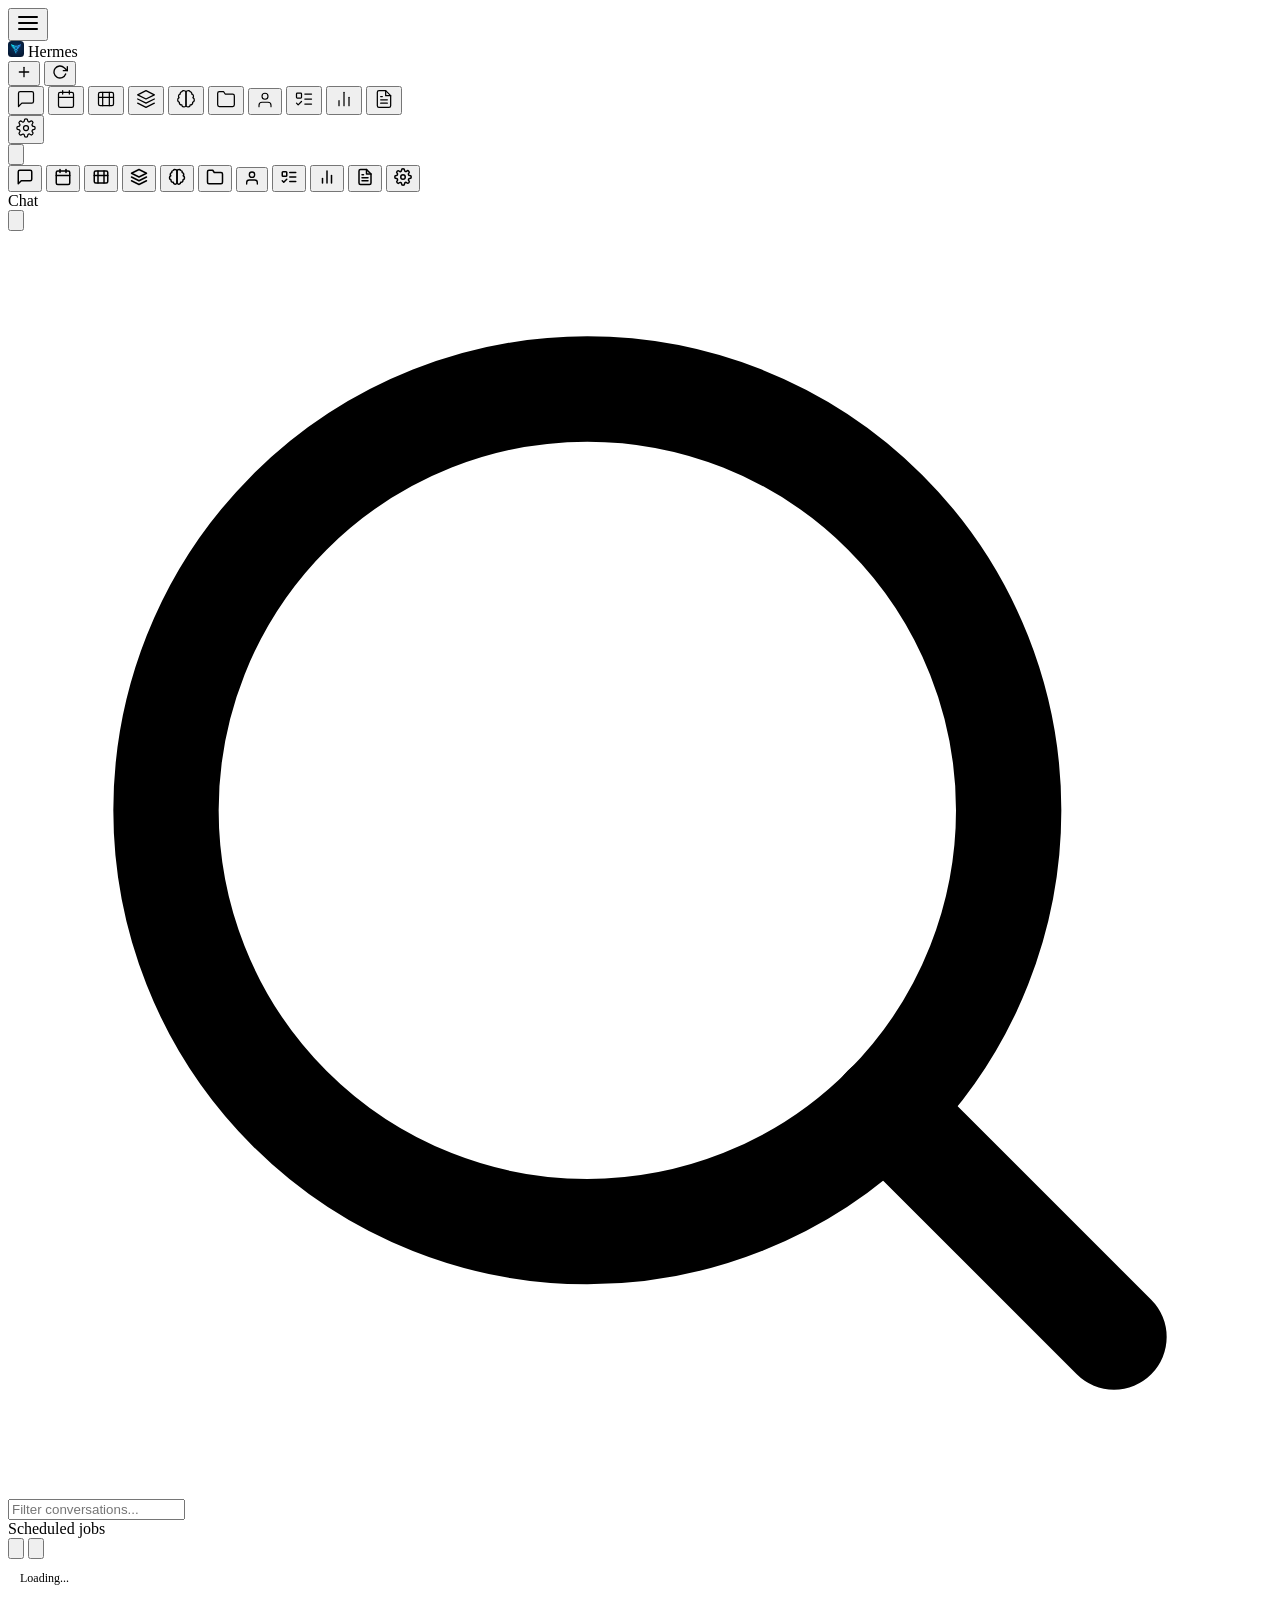
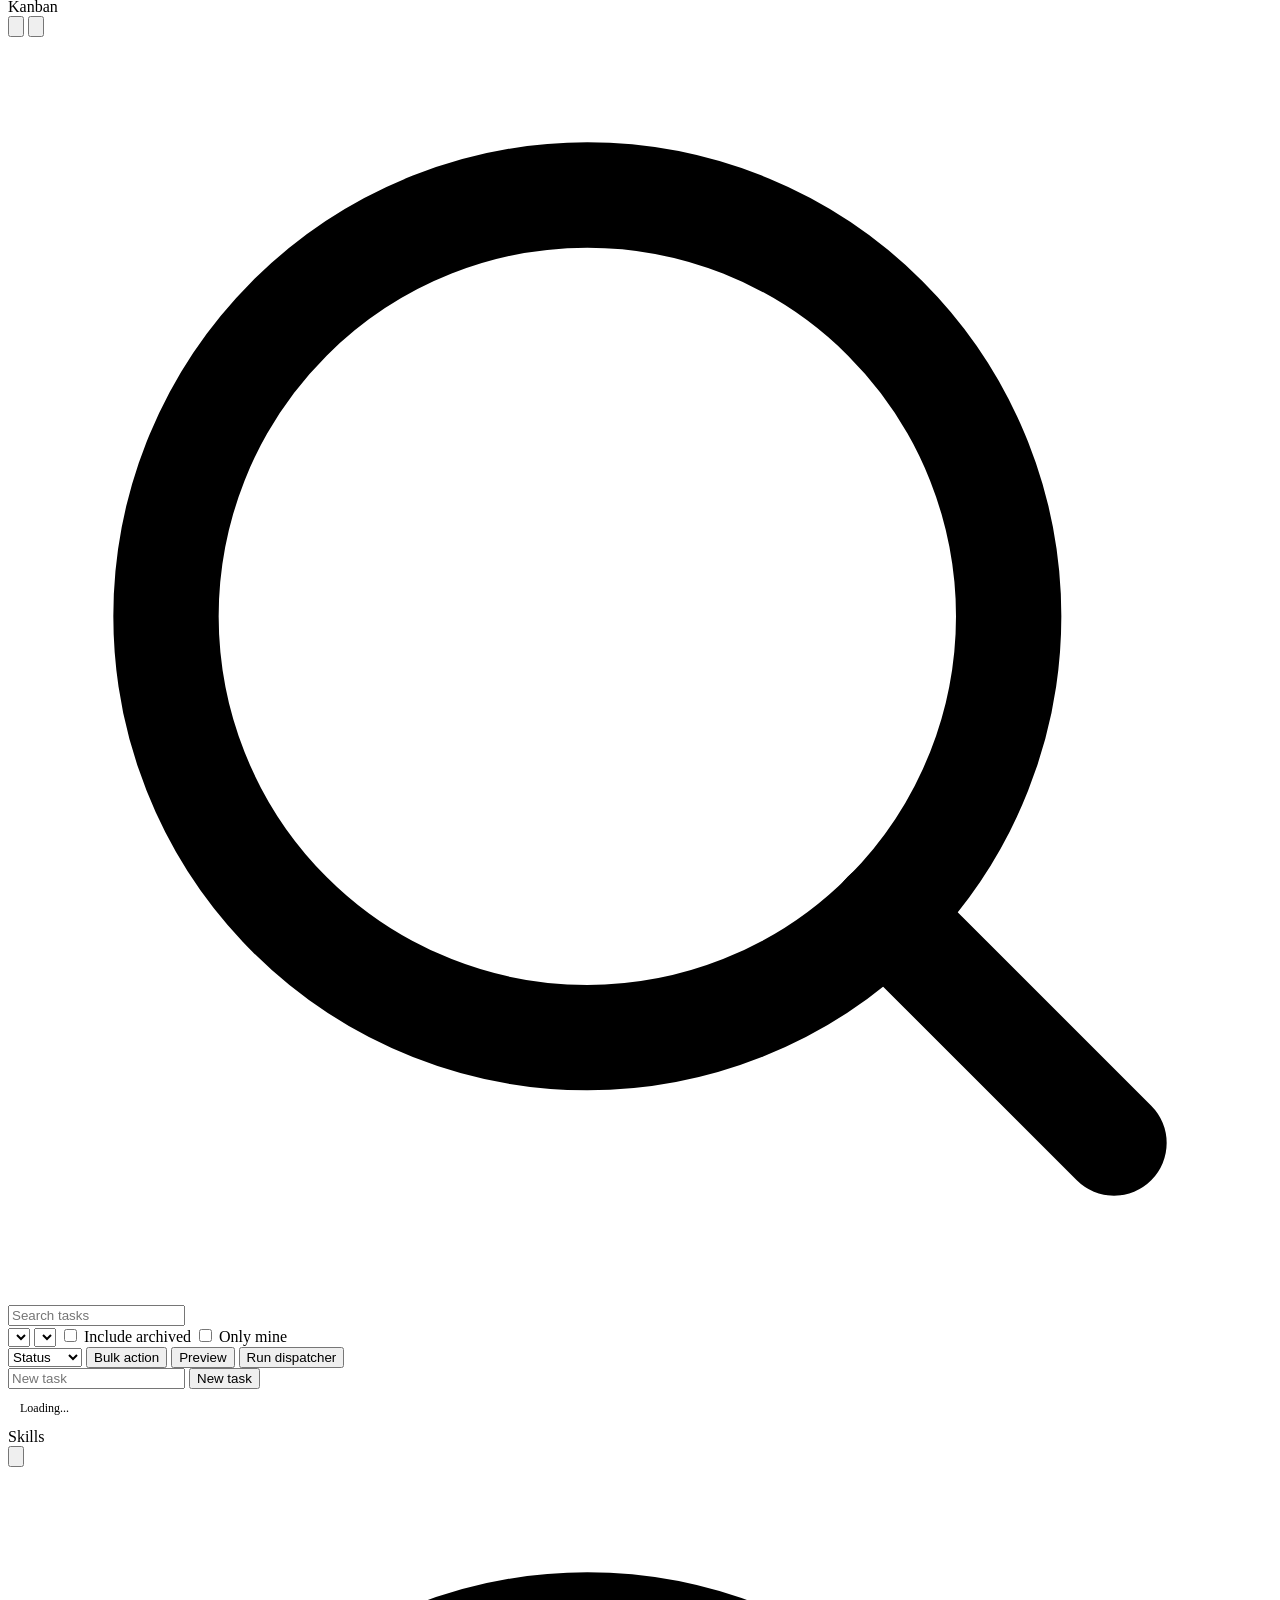
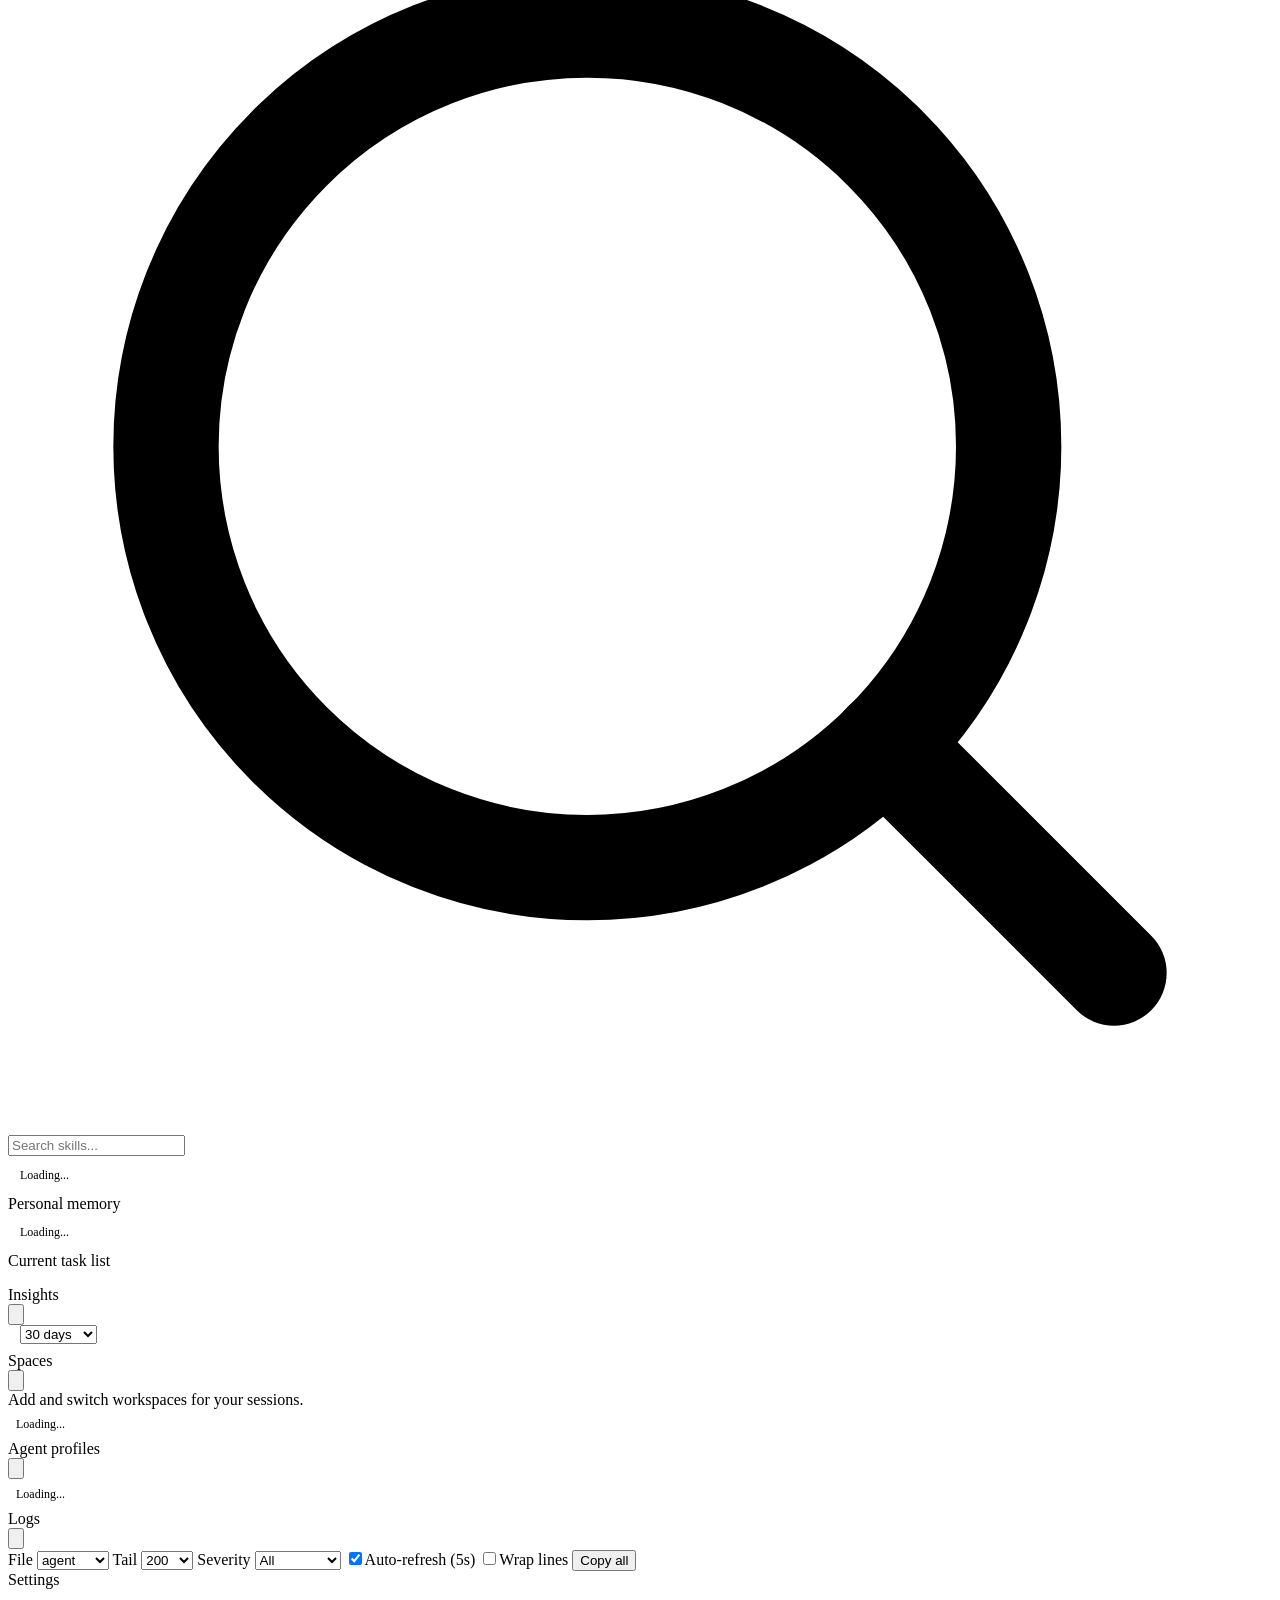
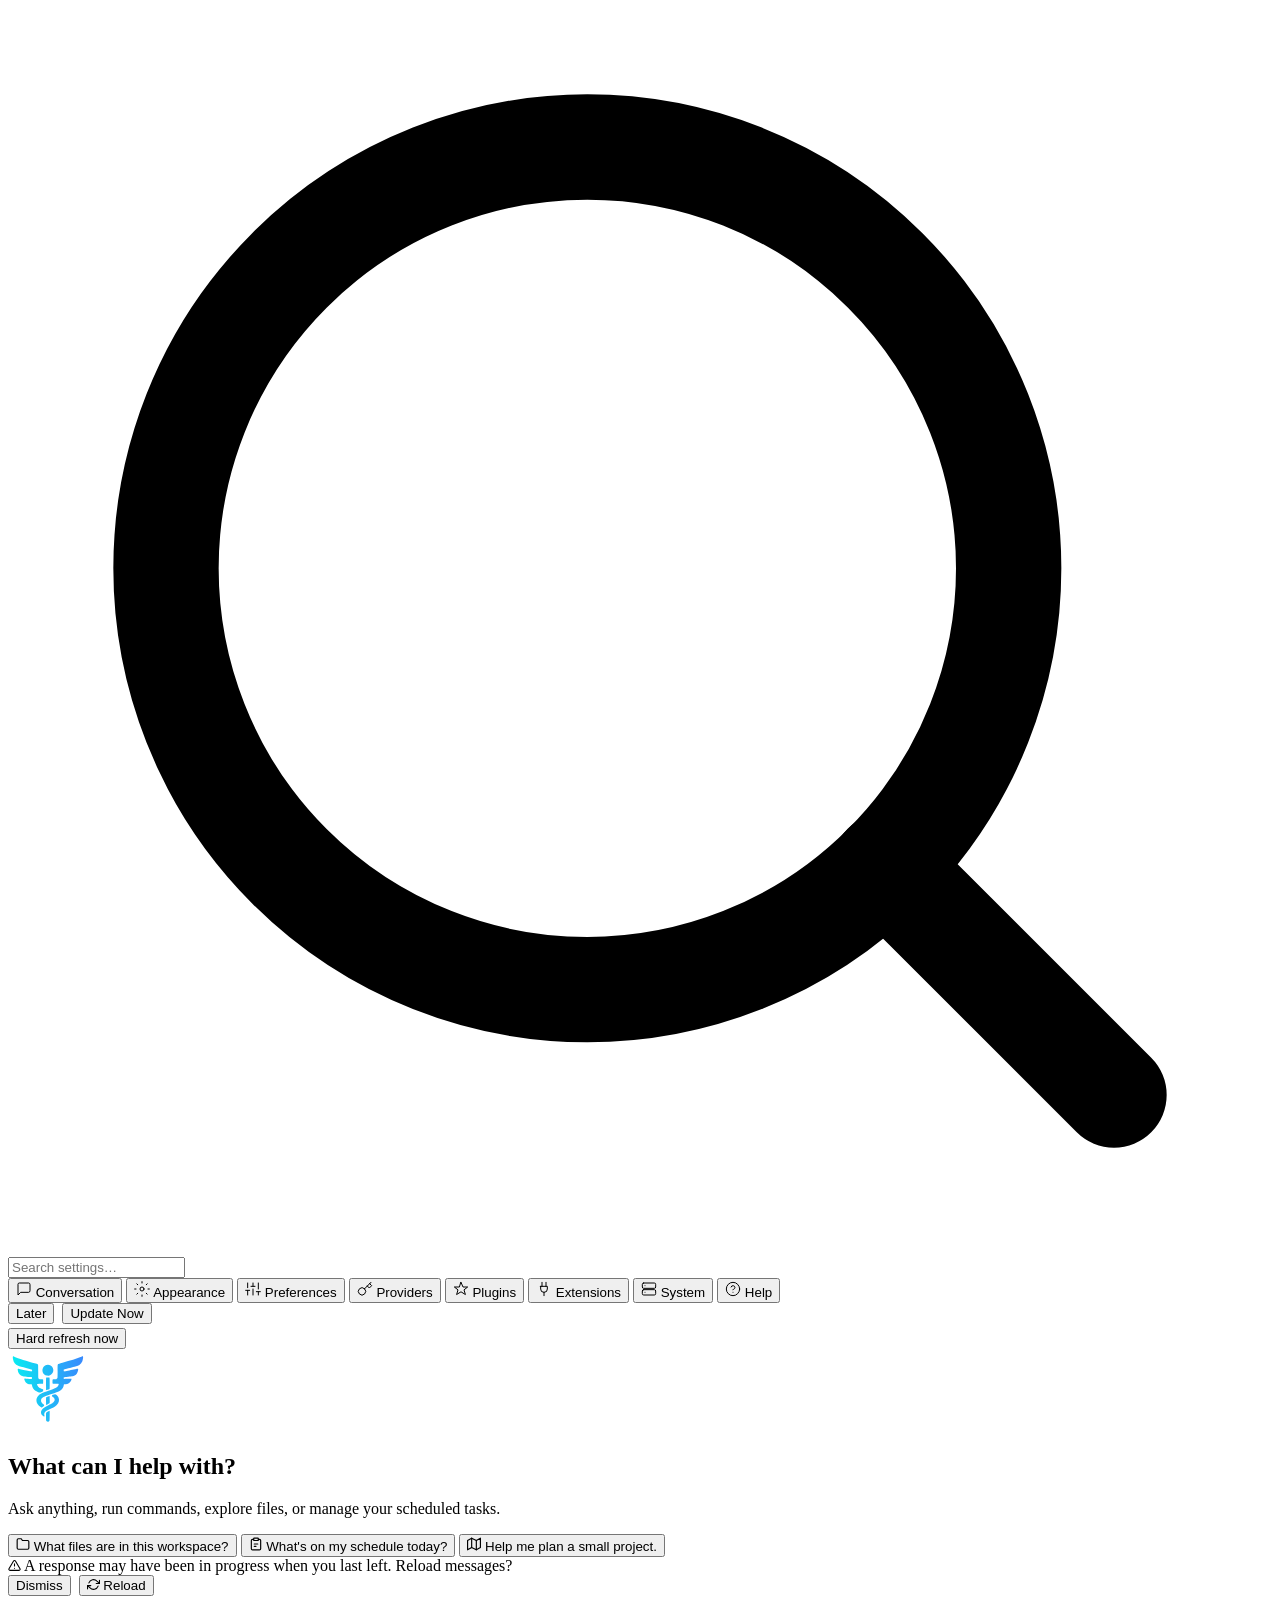
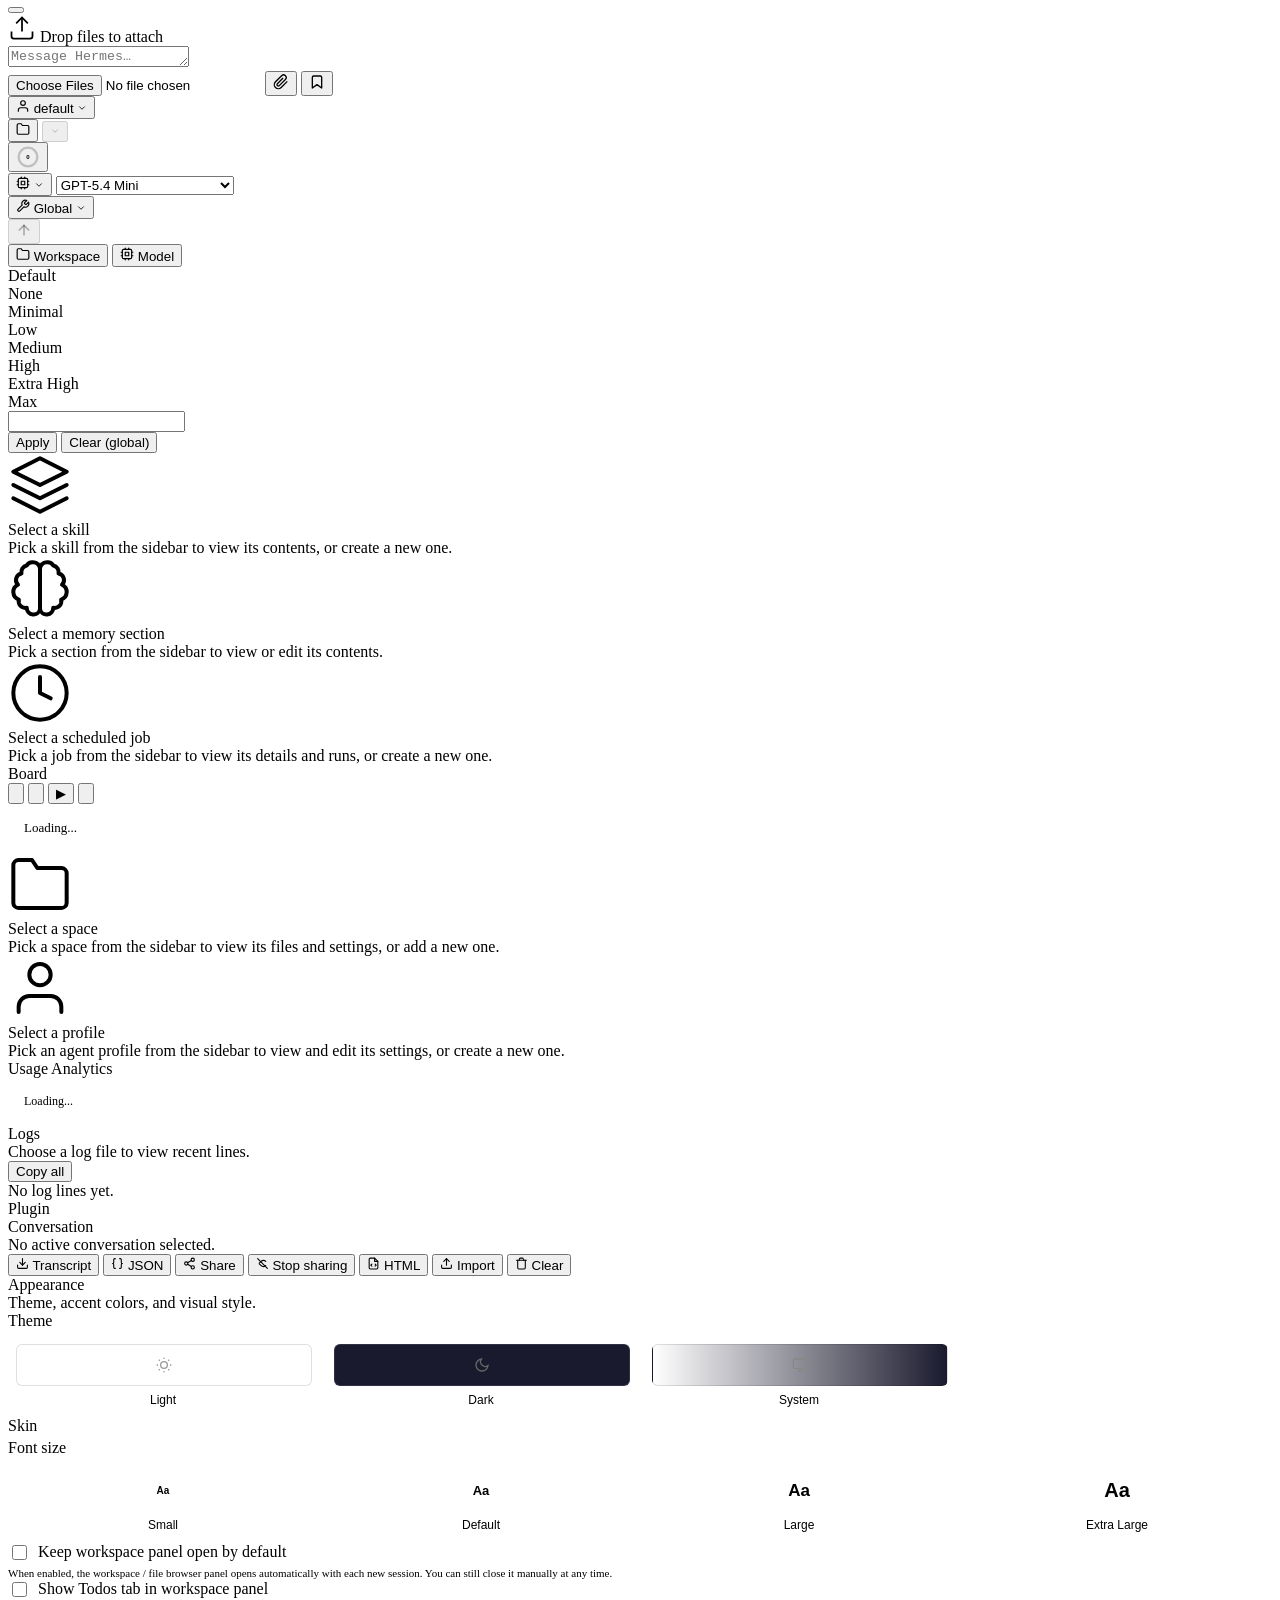
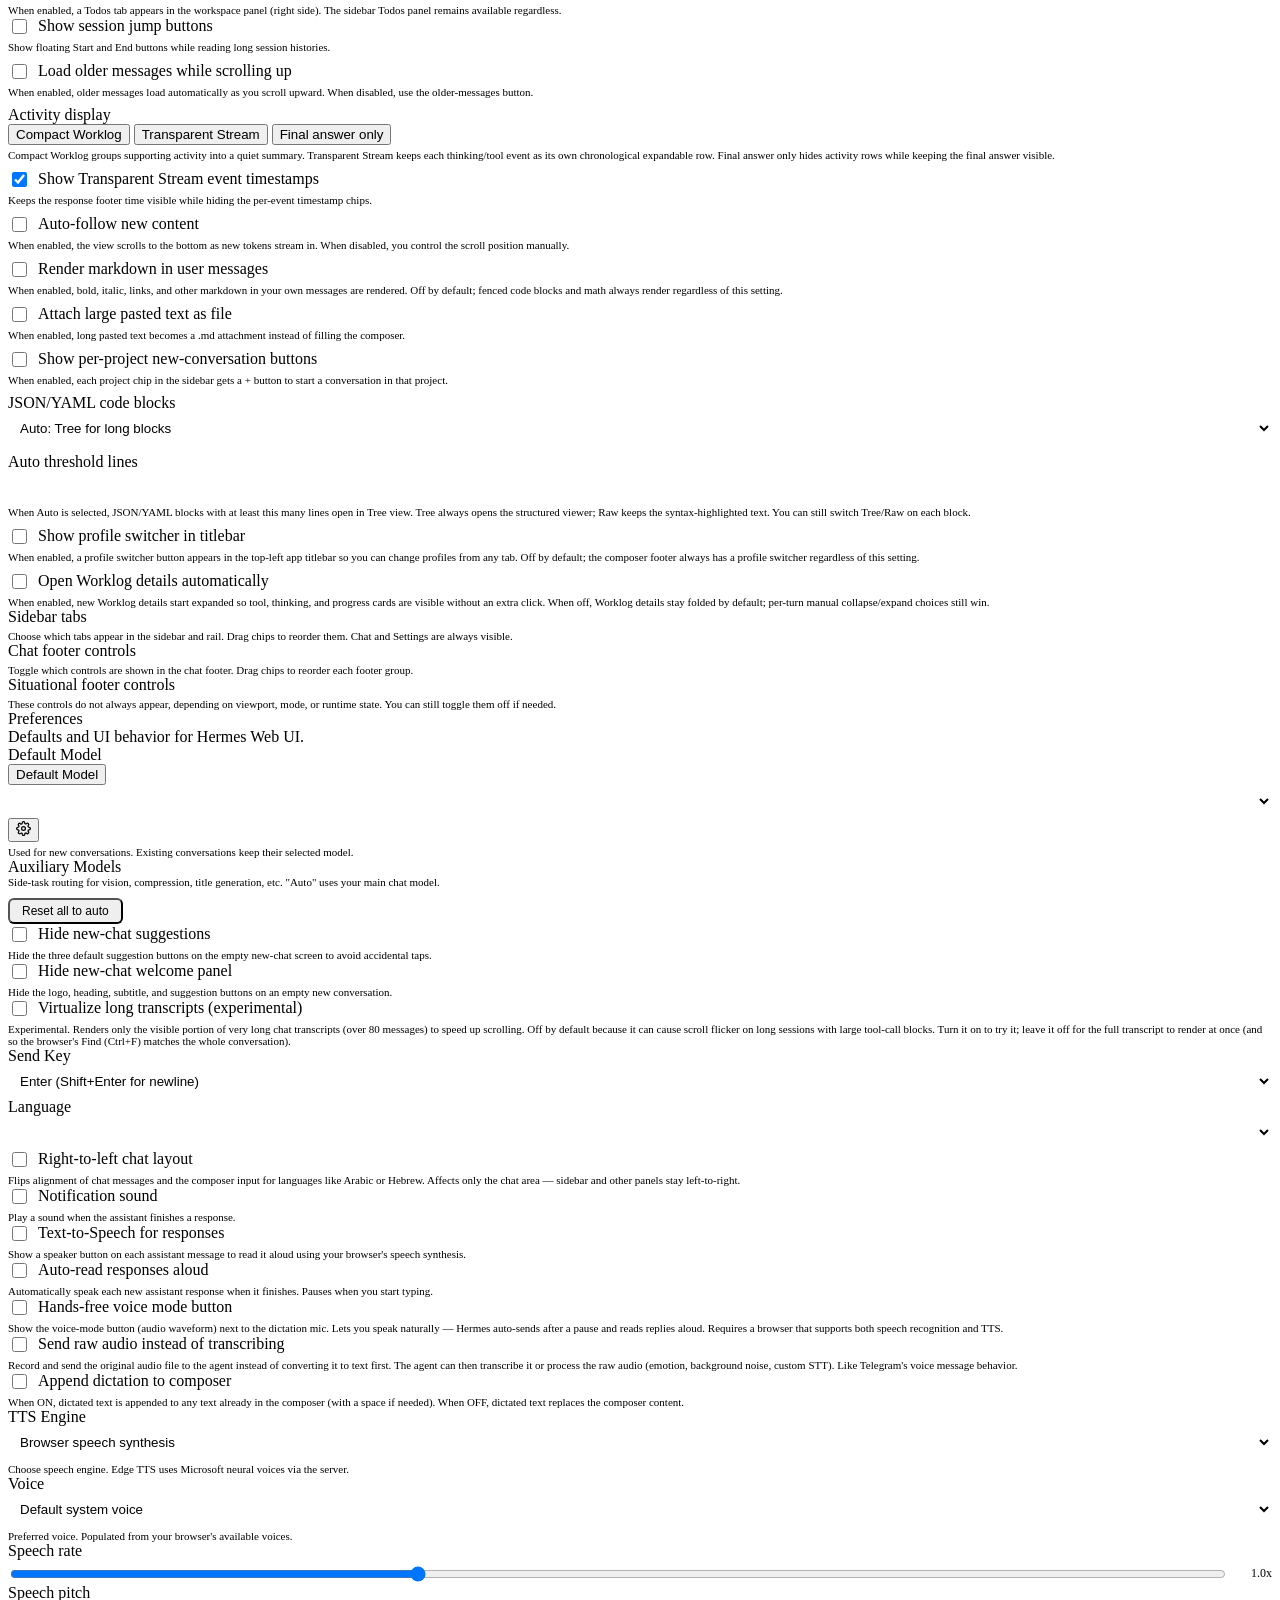
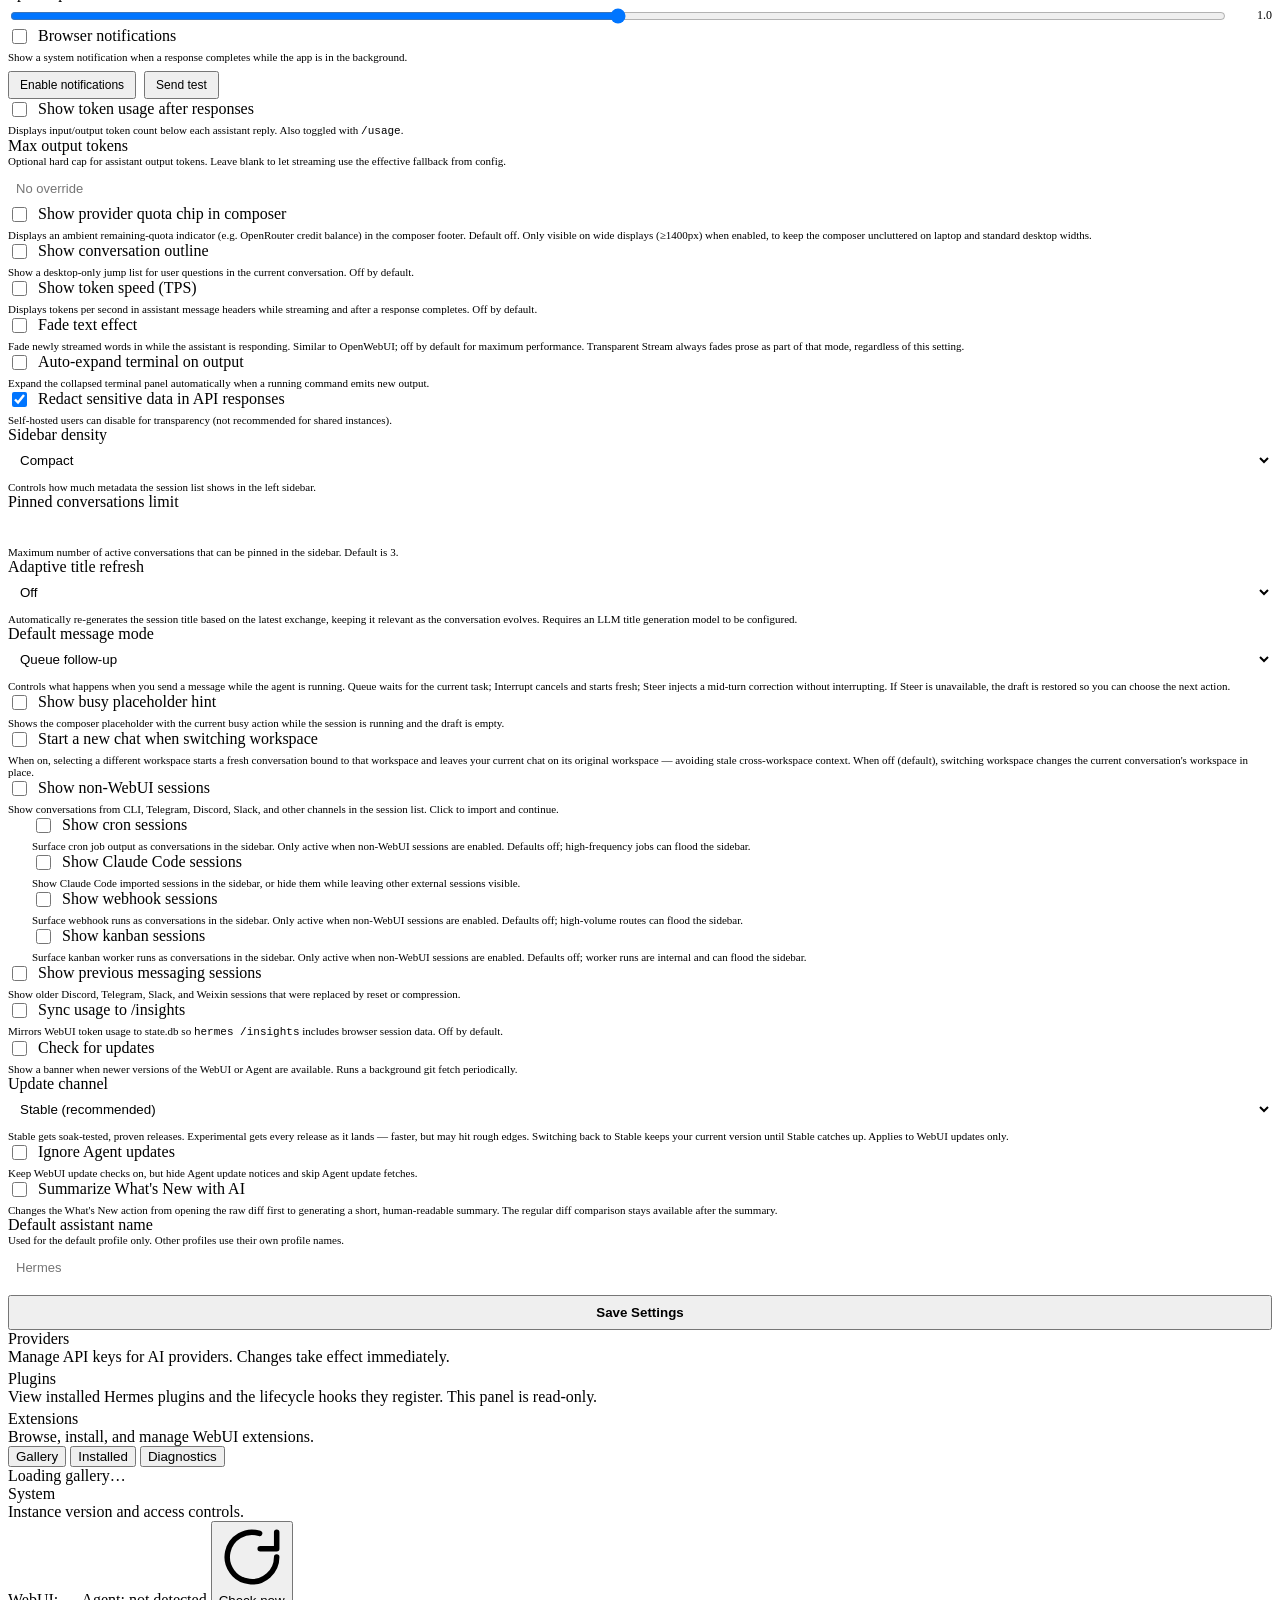
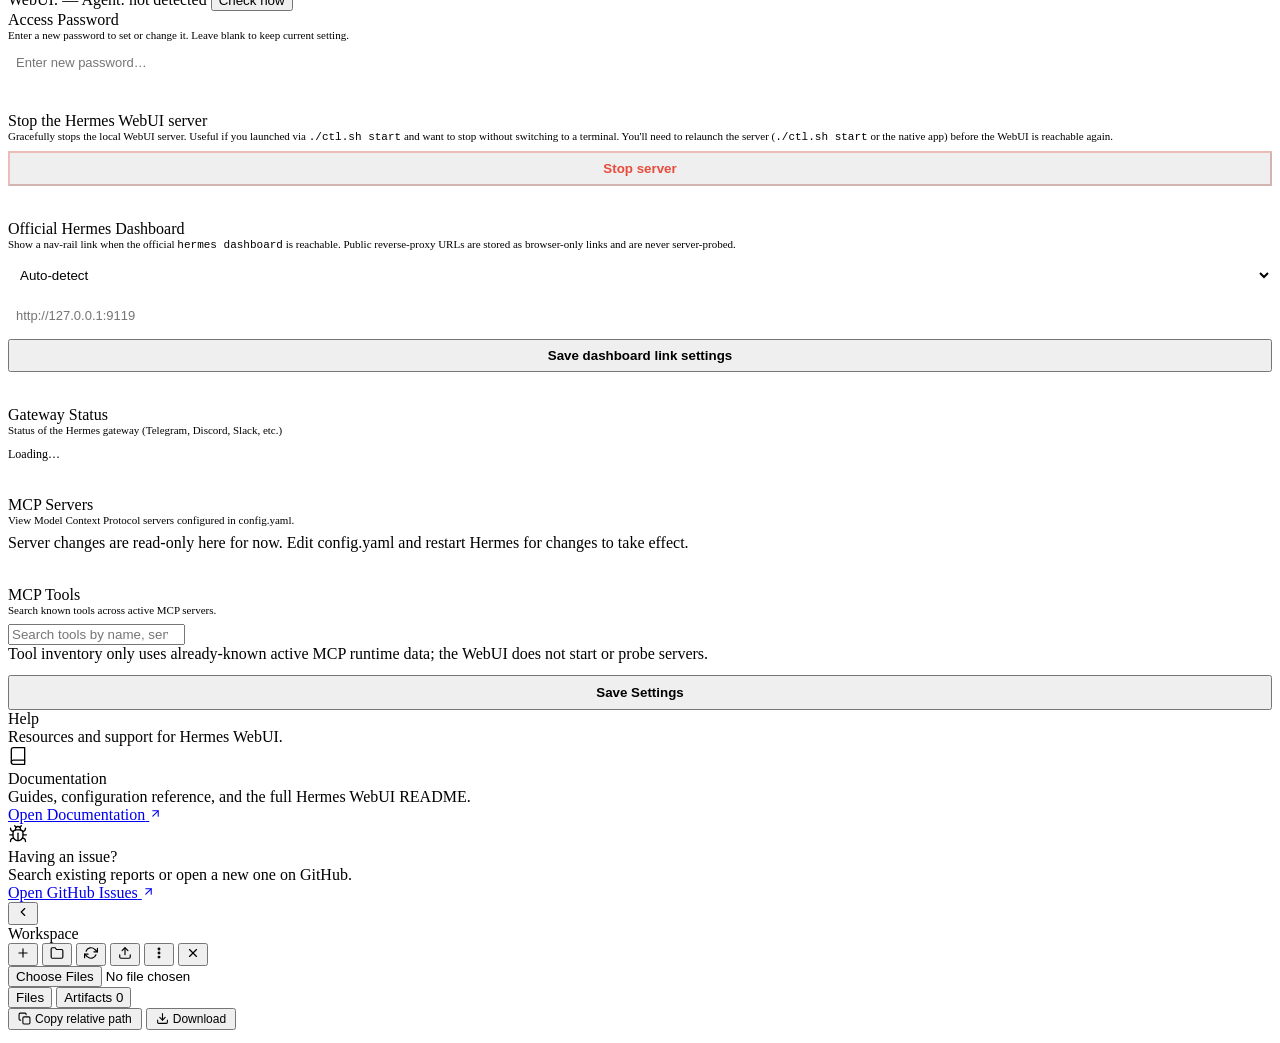
==== commit b12de532: "merge: integrate current upstream into PR7478 audit candidate Preserve published PR history and comb" ====
--- a/static/index.html
+++ b/static/index.html
@@ -17,7 +17,7 @@
 <meta name="apple-mobile-web-app-status-bar-style" content="black-translucent">
 <meta name="apple-mobile-web-app-title" content="Hermes">
 <link rel="apple-touch-icon" sizes="512x512" href="static/apple-touch-icon.png">
-<script>(function(){try{var themes={light:1,dark:1,system:1},skins={codex:1,terracotta:1,default:1,ares:1,mono:1,graphite:1,github:1,slate:1,poseidon:1,sisyphus:1,charizard:1,sienna:1,catppuccin:1,hepburn:1,nous:1,'geist-contrast':1,neon:1,zeus:1,'verdigris':1},legacy={slate:['dark','slate'],solarized:['dark','poseidon'],monokai:['dark','sisyphus'],nord:['dark','slate'],oled:['dark','default']},t=(localStorage.getItem('hermes-theme')||'dark').toLowerCase(),s=(localStorage.getItem('hermes-skin')||'').toLowerCase(),m=legacy[t],theme=m?m[0]:(themes[t]?t:'dark');var pendingExt=s&&s!=='default'&&!skins[s]&&!legacy[s];var skin=skins[s]?s:(pendingExt?s:(m?m[1]:'default'));localStorage.setItem('hermes-theme',theme);localStorage.setItem('hermes-skin',skin);if(theme==='system')theme=window.matchMedia('(prefers-color-scheme:dark)').matches?'dark':'light';if(theme==='dark')document.documentElement.classList.add('dark');if(skin!=='default')document.documentElement.dataset.skin=skin;}catch(e){document.documentElement.classList.add('dark');}})()</script>
+<script>(function(){try{var _hadAppearance=localStorage.getItem('hermes-theme')!==null||localStorage.getItem('hermes-skin')!==null;var themes={light:1,dark:1,system:1},skins={codex:1,terracotta:1,default:1,ares:1,mono:1,graphite:1,github:1,slate:1,poseidon:1,sisyphus:1,charizard:1,sienna:1,catppuccin:1,hepburn:1,nous:1,'geist-contrast':1,neon:1,'neon-soft':1,'neon-paint':1,zeus:1,'verdigris':1},legacy={slate:['dark','slate'],solarized:['dark','poseidon'],monokai:['dark','sisyphus'],nord:['dark','slate'],oled:['dark','default']},t=(localStorage.getItem('hermes-theme')||'dark').toLowerCase(),s=(localStorage.getItem('hermes-skin')||'').toLowerCase(),m=legacy[t],theme=m?m[0]:(themes[t]?t:'dark');var pendingExt=s&&s!=='default'&&!skins[s]&&!legacy[s];var skin=skins[s]?s:(pendingExt?s:(m?m[1]:'default'));if(_hadAppearance){localStorage.setItem('hermes-theme',theme);localStorage.setItem('hermes-skin',skin);}if(theme==='system')theme=window.matchMedia('(prefers-color-scheme:dark)').matches?'dark':'light';if(theme==='dark')document.documentElement.classList.add('dark');if(skin!=='default')document.documentElement.dataset.skin=skin;}catch(e){document.documentElement.classList.add('dark');}})()</script>
 <script>(function(){try{var fs=localStorage.getItem('hermes-font-size');if(fs&&fs!=='default')document.documentElement.dataset.fontSize=fs;}catch(e){}})()</script>
 <!-- theme-color: surfaces the active app chrome color to native status bars (Safari status bar, PWA, native WKWebView wrappers). Updated dynamically by boot.js when theme/skin changes. The light/dark default values match style.css :root --sidebar / :root.dark --sidebar. -->
 <meta name="theme-color" content="#FAF7F0" media="(prefers-color-scheme: light)">
@@ -29,6 +29,7 @@
 <link rel="preload" href="static/pwa-startup.js?v=__WEBUI_VERSION__" as="script">
 <script src="static/pwa-startup.js?v=__WEBUI_VERSION__"></script>
 <script>window.__HERMES_CONFIG__={maxUploadBytes:__MAX_UPLOAD_BYTES__,csrfToken:__CSRF_TOKEN_JSON__};</script>
+<script>window.__HERMES_WEBUI_BUNDLE_VERSION__='__WEBUI_VERSION__';</script>
 <script>(function(){
   var cfg=window.__HERMES_CONFIG__||{},token=cfg.csrfToken||'';
   if(!token||!window.fetch)return;
@@ -199,7 +200,7 @@
           </button>
         </div>
       </div>
-      <div class="session-search sidebar-search"><div class="session-search-field"><svg class="sidebar-search-icon" viewBox="0 0 24 24" fill="none" stroke="currentColor" stroke-width="2" stroke-linecap="round" stroke-linejoin="round" aria-hidden="true"><circle cx="11" cy="11" r="8"/><path d="M21 21l-4.35-4.35"/></svg><input id="sessionSearch" placeholder="Filter conversations..." data-i18n-placeholder="filter_conversations" oninput="filterSessions()" autocomplete="off"><button type="button" id="sessionSearchClear" class="session-search-clear has-tooltip has-tooltip--bottom-right" aria-label="Clear conversation filter" data-tooltip="Clear conversation filter" onclick="clearSessionSearch()" hidden><svg viewBox="0 0 24 24" fill="none" stroke="currentColor" stroke-width="2.4" stroke-linecap="round" stroke-linejoin="round" aria-hidden="true"><line x1="18" y1="6" x2="6" y2="18"/><line x1="6" y1="6" x2="18" y2="18"/></svg></button></div></div>
+      <div class="session-search sidebar-search"><div class="session-search-field"><svg class="sidebar-search-icon" viewBox="0 0 24 24" fill="none" stroke="currentColor" stroke-width="2" stroke-linecap="round" stroke-linejoin="round" aria-hidden="true"><circle cx="11" cy="11" r="8"/><path d="M21 21l-4.35-4.35"/></svg><input id="sessionSearch" type="search" placeholder="Filter conversations..." data-i18n-placeholder="filter_conversations" oninput="filterSessions()" autocomplete="off" data-1p-ignore data-lpignore="true" data-bwignore="true" data-form-type="other"><button type="button" id="sessionSearchClear" class="session-search-clear has-tooltip has-tooltip--bottom-right" aria-label="Clear conversation filter" data-tooltip="Clear conversation filter" onclick="clearSessionSearch()" hidden><svg viewBox="0 0 24 24" fill="none" stroke="currentColor" stroke-width="2.4" stroke-linecap="round" stroke-linejoin="round" aria-hidden="true"><line x1="18" y1="6" x2="6" y2="18"/><line x1="6" y1="6" x2="18" y2="18"/></svg></button></div></div>
       <div class="session-list" id="sessionList"></div>
     </div>
     <!-- Tasks (cron) panel -->
@@ -224,7 +225,7 @@
         </div>
       </div>
       <div class="kanban-filter-stack">
-        <div class="sidebar-search"><svg class="sidebar-search-icon" viewBox="0 0 24 24" fill="none" stroke="currentColor" stroke-width="2" stroke-linecap="round" stroke-linejoin="round" aria-hidden="true"><circle cx="11" cy="11" r="8"/><path d="M21 21l-4.35-4.35"/></svg><input id="kanbanSearch" placeholder="Search tasks" data-i18n-placeholder="kanban_search_tasks" oninput="filterKanban()"></div>
+        <div class="sidebar-search"><svg class="sidebar-search-icon" viewBox="0 0 24 24" fill="none" stroke="currentColor" stroke-width="2" stroke-linecap="round" stroke-linejoin="round" aria-hidden="true"><circle cx="11" cy="11" r="8"/><path d="M21 21l-4.35-4.35"/></svg><input id="kanbanSearch" type="search" placeholder="Search tasks" data-i18n-placeholder="kanban_search_tasks" oninput="filterKanban()" autocomplete="off" data-1p-ignore data-lpignore="true" data-bwignore="true" data-form-type="other"></div>
         <select id="kanbanAssigneeFilter" onchange="loadKanban(true)" aria-label="Assignee filter"></select>
         <select id="kanbanTenantFilter" onchange="loadKanban(true)" aria-label="Tenant filter"></select>
         <label class="kanban-check"><input id="kanbanIncludeArchived" type="checkbox" onchange="loadKanban(true)"> <span data-i18n="kanban_include_archived">Include archived</span></label>
@@ -252,7 +253,7 @@
           <button class="panel-head-btn has-tooltip has-tooltip--bottom" onclick="openSkillCreate()" data-tooltip="New skill" data-i18n-title="new_skill" aria-label="New skill"><svg viewBox="0 0 24 24" fill="none" stroke="currentColor" stroke-width="2" stroke-linecap="round" stroke-linejoin="round" aria-hidden="true"><line x1="12" y1="5" x2="12" y2="19"/><line x1="5" y1="12" x2="19" y2="12"/></svg></button>
         </div>
       </div>
-      <div class="skills-search sidebar-search"><svg class="sidebar-search-icon" viewBox="0 0 24 24" fill="none" stroke="currentColor" stroke-width="2" stroke-linecap="round" stroke-linejoin="round" aria-hidden="true"><circle cx="11" cy="11" r="8"/><path d="M21 21l-4.35-4.35"/></svg><input id="skillsSearch" placeholder="Search skills..." data-i18n-placeholder="search_skills" oninput="filterSkills()"></div>
+      <div class="skills-search sidebar-search"><svg class="sidebar-search-icon" viewBox="0 0 24 24" fill="none" stroke="currentColor" stroke-width="2" stroke-linecap="round" stroke-linejoin="round" aria-hidden="true"><circle cx="11" cy="11" r="8"/><path d="M21 21l-4.35-4.35"/></svg><input id="skillsSearch" type="search" placeholder="Search skills..." data-i18n-placeholder="search_skills" oninput="filterSkills()" autocomplete="off" data-1p-ignore data-lpignore="true" data-bwignore="true" data-form-type="other"></div>
       <div class="skills-list" id="skillsList"><div style="padding:12px;color:var(--muted);font-size:12px" data-i18n="loading">Loading...</div></div>
     </div>
     <!-- Memory panel -->
@@ -278,7 +279,7 @@
         </div>
       </div>
       <div class="panel-head-sub" style="padding:0 12px 8px">
-        <select id="insightsPeriod" onchange="loadInsights()" style="width:100%;background:var(--input-bg);color:var(--text);border:1px solid var(--border);border-radius:6px;padding:4px 8px;font-size:12px">
+        <select id="insightsPeriod" class="insights-period-select" onchange="loadInsights()">
           <option value="7">7 days</option>
           <option value="30" selected>30 days</option>
           <option value="90">90 days</option>
@@ -352,8 +353,9 @@
             <circle cx="11" cy="11" r="8"/>
             <path d="M21 21l-4.35-4.35"/>
           </svg>
-          <input id="settingsSearch" data-i18n-placeholder="settings_search_placeholder"
-            placeholder="Search settings…" oninput="filterSettings(this.value)" autocomplete="off">
+          <input id="settingsSearch" type="search" data-i18n-placeholder="settings_search_placeholder"
+            placeholder="Search settings…" oninput="filterSettings(this.value)" autocomplete="off"
+            data-1p-ignore data-lpignore="true" data-bwignore="true" data-form-type="other">
           <div id="settingsSearchResults" class="settings-search-results" style="display:none"></div>
         </div>
         <div class="settings-menu-items">
@@ -400,15 +402,30 @@
         <span id="updateMsg"></span>
         <div id="updateWhatsNewLinks" style="display:none;font-size:11px;margin-left:8px;white-space:nowrap"></div>
         <div id="updateSummaryPanel" style="display:none;font-size:12px;line-height:1.45;margin-top:6px;padding:8px 10px;border:1px solid var(--border2);border-radius:8px;background:rgba(255,255,255,.04);max-width:720px;white-space:normal">
-          <div id="updateSummaryText"></div>
-          <div id="updateSummaryDiffLinks" style="display:none;font-size:11px;margin-top:8px"></div>
+          <div id="updateSummaryToolbar" style="display:none;justify-content:flex-end;margin-bottom:6px">
+            <button type="button" id="btnUpdateSummaryExpand" class="linklike update-summary-toggle" aria-expanded="false" onclick="toggleUpdateSummaryExpanded()">Expand summary</button>
+          </div>
+          <div id="updateSummaryScroll">
+            <div id="updateSummaryText"></div>
+            <div id="updateSummaryDiffLinks" style="display:none;font-size:11px;margin-top:8px"></div>
+          </div>
         </div>
         <div id="updateError" style="display:none;font-size:12px;color:var(--error,#e05);margin-top:4px;word-break:break-word"></div>
       </div>
       <div style="display:flex;gap:8px;flex-shrink:0;flex-wrap:wrap">
-        <button class="update-btn" onclick="dismissUpdate()">Later</button>
-        <button class="update-btn update-primary" id="btnApplyUpdate" onclick="applyUpdates()">Update Now</button>
-        <button class="update-btn" id="btnForceUpdate" style="display:none;background:var(--error,#e05);color:#fff;border-color:var(--error,#e05)" onclick="forceUpdate(this)">Force update</button>
+        <button class="update-btn" onclick="dismissUpdate()" data-i18n="update_later">Later</button>
+        <button class="update-btn update-primary" id="btnApplyUpdate" onclick="applyUpdates()" data-i18n="update_now">Update Now</button>
+        <button class="update-btn" id="btnForceUpdate" style="display:none;background:var(--error,#e05);color:#fff;border-color:var(--error,#e05)" onclick="forceUpdate(this)" data-i18n="update_force">Force update</button>
+        <button class="update-btn" id="btnClearUpdateLock" style="display:none" onclick="applyClearUpdateLock(this)" data-i18n="update_clear_lock_retry">Clear lock and retry update</button>
+      </div>
+    </div>
+    <div class="update-banner" id="staleClientBanner">
+      <div style="display:flex;flex-direction:column;flex:1;min-width:0">
+        <span id="staleClientMessage"></span>
+        <span id="staleClientVersions" style="font-size:11px;margin-top:4px;color:var(--muted)"></span>
+      </div>
+      <div style="display:flex;gap:8px;flex-shrink:0;flex-wrap:wrap">
+        <button class="update-btn update-primary" id="btnStaleClientRefresh" type="button" onclick="hardRefreshWebUIClient()" data-i18n="update_hard_refresh_now">Hard refresh now</button>
       </div>
     </div>
     <div id="mainChat" class="main-view">
@@ -433,6 +450,7 @@
       </div>
       <div class="messages-inner" id="msgInner"></div>
       <div id="liveRunStatus" hidden></div>
+      <div id="a11yAnnouncer" class="sr-only" role="status" aria-live="polite" aria-atomic="true"></div>
       <div id="liveCompressionCards" class="live-compression-cards"></div>
       <div id="liveToolCards" style="display:none;max-width:800px;margin:0 auto;width:100%;padding:0 24px;"></div>
     </div>
@@ -468,7 +486,7 @@
       <div id="queueCard" class="queue-card" role="region" aria-label="Queued messages" aria-live="polite">
         <div id="queueChips" class="queue-card-inner"></div>
       </div>
-      <div class="approval-card" id="approvalCard" role="alertdialog" aria-labelledby="approvalHeading" aria-describedby="approvalDesc">
+      <div class="approval-card" id="approvalCard" role="alertdialog" aria-labelledby="approvalHeading" aria-describedby="approvalDesc" hidden aria-hidden="true" inert>
         <div class="approval-inner">
           <div class="approval-header">
             <svg width="14" height="14" viewBox="0 0 24 24" fill="none" stroke="currentColor" stroke-width="2"><path d="M10.29 3.86L1.82 18a2 2 0 0 0 1.71 3h16.94a2 2 0 0 0 1.71-3L13.71 3.86a2 2 0 0 0-3.42 0z"/><line x1="12" y1="9" x2="12" y2="13"/><line x1="12" y1="17" x2="12.01" y2="17"/></svg>
@@ -478,7 +496,7 @@
           </div>
           <div class="approval-desc" id="approvalDesc"></div>
           <div class="approval-cmd" id="approvalCmd"></div>
-          <div class="approval-counter" id="approvalCounter" style="display:none;font-size:0.75em;opacity:0.6;margin-top:4px;"></div>
+          <div class="approval-counter" id="approvalCounter" style="display:none;"></div>
           <div class="approval-btns" id="approvalBtns">
             <button class="approval-btn once" id="approvalBtnOnce" onclick="respondApproval('once')" title="Allow this one command (Enter)" data-i18n-title="approval_btn_once_title">
               <span class="approval-btn-icon"><svg width="14" height="14" viewBox="0 0 24 24" fill="none" stroke="currentColor" stroke-width="2.5" stroke-linecap="round" stroke-linejoin="round" aria-hidden="true"><polyline points="20 6 9 17 4 12"/></svg></span>
@@ -504,7 +522,7 @@
           </div>
         </div>
       </div>
-      <div class="clarify-card" id="clarifyCard" role="dialog" aria-labelledby="clarifyHeading" aria-describedby="clarifyQuestion clarifyHint">
+      <div class="clarify-card" id="clarifyCard" role="dialog" aria-labelledby="clarifyHeading" aria-describedby="clarifyQuestion clarifyHint" hidden aria-hidden="true" inert>
         <div class="clarify-inner">
           <div class="clarify-header">
             <svg width="14" height="14" viewBox="0 0 24 24" fill="none" stroke="currentColor" stroke-width="2"><path d="M12 17h.01"/><path d="M9.09 9a3 3 0 1 1 5.82 1c0 2-3 2-3 4"/><circle cx="12" cy="12" r="10"/></svg>
@@ -569,19 +587,20 @@
           <span id="dropHintText">Drop files to attach</span>
         </div>
         <div class="attach-tray" id="attachTray"></div>
-        <div class="mic-status" id="micStatus" style="display:none"><span class="mic-dot"></span> Listening…</div>
+        <div class="mic-status" id="micStatus" style="display:none"><span class="mic-dot"></span> <span data-i18n="voice_listening">Listening…</span></div>
         <div class="voice-mode-bar" id="voiceModeBar" style="display:none">
           <span class="voice-mode-indicator" id="voiceModeIndicator"></span>
           <span class="voice-mode-label" id="voiceModeLabel"></span>
         </div>
         <textarea id="msg" rows="1" placeholder="Message Hermes…"></textarea>
+        <div id="composerWorkspaceContext" class="sr-only"></div>
         <div class="composer-footer">
           <div class="composer-left">
             <input type="file" id="fileInput" class="file-input-visually-hidden" multiple accept="image/*,text/*,application/pdf,application/json,application/vnd.ms-excel,application/vnd.openxmlformats-officedocument.spreadsheetml.sheet,application/msword,application/vnd.openxmlformats-officedocument.wordprocessingml.document,.md,.py,.js,.ts,.yaml,.yml,.toml,.csv,.sh,.txt,.log,.env,.xls,.xlsx,.doc,.docx,.zip,.tar,.gz,.tgz,.bz2,.xz">
-            <button type="button" class="icon-btn has-tooltip" id="btnAttach" data-tooltip="Attach files">
+            <button type="button" class="icon-btn has-tooltip" id="btnAttach" data-tooltip="Attach files" data-i18n-title="composer_control_attach" data-i18n-aria-label="composer_control_attach" aria-label="Attach files">
               <svg width="16" height="16" viewBox="0 0 24 24" fill="none" stroke="currentColor" stroke-width="2"><path d="M21.44 11.05l-9.19 9.19a6 6 0 0 1-8.49-8.49l9.19-9.19a4 4 0 0 1 5.66 5.66l-9.2 9.19a2 2 0 0 1-2.83-2.83l8.49-8.48"/></svg>
             </button>
-            <button type="button" class="icon-btn has-tooltip" id="btnSavedPrompts" data-tooltip="Saved prompts" onclick="toggleSavedPromptsPopup()" aria-haspopup="menu" aria-expanded="false" aria-controls="savedPromptsPopup">
+            <button type="button" class="icon-btn has-tooltip" id="btnSavedPrompts" data-tooltip="Saved prompts" data-i18n-title="composer_control_saved_prompts" data-i18n-aria-label="composer_control_saved_prompts" onclick="toggleSavedPromptsPopup()" aria-haspopup="menu" aria-expanded="false" aria-controls="savedPromptsPopup" aria-label="Saved prompts">
               <svg width="16" height="16" viewBox="0 0 24 24" fill="none" stroke="currentColor" stroke-width="2" stroke-linecap="round" stroke-linejoin="round"><path d="M19 21l-7-5-7 5V5a2 2 0 0 1 2-2h10a2 2 0 0 1 2 2z"/></svg>
             </button>
             <button class="icon-btn mic-btn has-tooltip" id="btnMic" data-tooltip="Dictate" data-i18n-title="voice_dictate" style="display:none">
@@ -617,10 +636,10 @@
             </div>
             <div class="composer-ws-wrap">
               <div class="composer-workspace-group ws-chip" id="composerWorkspaceGroup" role="group" aria-label="Workspace controls">
-                <button class="composer-workspace-files-btn" id="btnWorkspacePanelToggle" type="button" onclick="toggleWorkspacePanel()" title="Show workspace panel" aria-pressed="false" aria-label="Toggle workspace files panel">
+                <button class="composer-workspace-files-btn" id="btnWorkspacePanelToggle" type="button" onclick="toggleWorkspacePanel()" title="Show workspace panel" aria-pressed="false" aria-label="Show workspace panel">
                   <span class="composer-workspace-icon" aria-hidden="true"><svg width="14" height="14" viewBox="0 0 24 24" fill="none" stroke="currentColor" stroke-width="2" stroke-linecap="round" stroke-linejoin="round"><path d="M22 19a2 2 0 0 1-2 2H4a2 2 0 0 1-2-2V5a2 2 0 0 1 2-2h5l2 3h9a2 2 0 0 1 2 2z"/></svg></span>
                 </button>
-                <button class="composer-workspace-chip" id="composerWorkspaceChip" type="button" onclick="toggleComposerWsDropdown()" title="Switch workspace" disabled>
+                <button class="composer-workspace-chip" id="composerWorkspaceChip" type="button" onclick="toggleComposerWsDropdown()" title="Switch workspace" aria-label="Switch workspace" aria-haspopup="true" aria-expanded="false" aria-controls="composerWsDropdown" disabled>
                   <span class="composer-workspace-label" id="composerWorkspaceLabel"></span>
                   <span class="composer-workspace-chevron" aria-hidden="true"><svg width="10" height="10" viewBox="0 0 24 24" fill="none" stroke="currentColor" stroke-width="2" stroke-linecap="round" stroke-linejoin="round"><polyline points="6 9 12 15 18 9"/></svg></span>
                 </button>
@@ -676,7 +695,7 @@
               </button>
             </div>
           </div>
-          <div id="savedPromptsPopup" class="saved-prompts-popup" style="display:none" role="menu" aria-label="Saved prompts"></div>
+          <div id="savedPromptsPopup" class="saved-prompts-popup" style="display:none" role="menu" aria-label="Saved prompts" data-i18n-aria-label="composer_control_saved_prompts"></div>
           <div class="composer-right">
             <span class="composer-status" id="composerStatus" style="display:none"></span>
             <div class="ctx-indicator-wrap" id="ctxIndicatorWrap" style="display:none">
@@ -701,12 +720,12 @@
               </div>
             </div>
             <span class="bg-badge" id="bgBadge" style="display:none" title="Background tasks running">0</span>
-            <button class="send-btn has-tooltip has-tooltip--left" id="btnSend" data-tooltip="Send message" disabled>
+            <button class="send-btn has-tooltip has-tooltip--left" id="btnSend" data-tooltip="Send message" data-i18n-title="composer_send" data-i18n-aria-label="composer_send" disabled>
               <svg width="16" height="16" viewBox="0 0 24 24" fill="none" stroke="currentColor" stroke-width="2.5" stroke-linecap="round" stroke-linejoin="round"><line x1="12" y1="19" x2="12" y2="5"/><polyline points="5 12 12 5 19 12"/></svg>
             </button>
           </div>
           <div class="composer-mobile-config-panel" id="composerMobileConfigPanel" aria-label="Workspace, model, quota, reasoning, and context settings">
-            <button class="composer-mobile-config-action" id="composerMobileWorkspaceAction" type="button" onclick="toggleComposerWsDropdown()" title="Switch workspace">
+            <button class="composer-mobile-config-action" id="composerMobileWorkspaceAction" type="button" onclick="toggleComposerWsDropdown()" title="Switch workspace" aria-label="Switch workspace" aria-haspopup="true" aria-expanded="false" aria-controls="composerWsDropdown">
               <span class="composer-workspace-icon" aria-hidden="true"><svg width="14" height="14" viewBox="0 0 24 24" fill="none" stroke="currentColor" stroke-width="2" stroke-linecap="round" stroke-linejoin="round"><path d="M22 19a2 2 0 0 1-2 2H4a2 2 0 0 1-2-2V5a2 2 0 0 1 2-2h5l2 3h9a2 2 0 0 1 2 2z"/></svg></span>
               <span class="composer-mobile-config-copy"><span class="composer-mobile-config-kicker" data-i18n="composer_mobile_workspace">Workspace</span><span class="composer-mobile-config-value" id="composerMobileWorkspaceLabel"></span></span>
             </button>
@@ -733,14 +752,16 @@
               <button class="ctx-compress-btn composer-mobile-context-compress" id="composerMobileCtxCompressBtn" type="button" style="display:none"></button>
             </div>
           </div>
-          <div class="ws-dropdown ws-dropdown-footer" id="composerWsDropdown"></div>
+          <div class="ws-dropdown ws-dropdown-footer" id="composerWsDropdown" hidden aria-hidden="true" inert></div>
           <div class="composer-reasoning-dropdown" id="composerReasoningDropdown">
+            <div class="reasoning-option" data-effort="">Default</div>
             <div class="reasoning-option" data-effort="none">None</div>
             <div class="reasoning-option" data-effort="minimal">Minimal</div>
             <div class="reasoning-option" data-effort="low">Low</div>
             <div class="reasoning-option" data-effort="medium">Medium</div>
             <div class="reasoning-option" data-effort="high">High</div>
             <div class="reasoning-option" data-effort="xhigh">Extra High</div>
+            <div class="reasoning-option" data-effort="max">Max</div>
           </div>
           <div class="composer-toolsets-dropdown" id="composerToolsetsDropdown">
             <div class="toolsets-dropdown-desc" id="toolsetsDropdownDesc"></div>
@@ -922,6 +943,9 @@
             <div class="hermes-action-grid">
               <button class="settings-action-btn" id="btnDownload" title="Download as Markdown" data-i18n-title="download_transcript"><svg width="13" height="13" viewBox="0 0 24 24" fill="none" stroke="currentColor" stroke-width="2" stroke-linecap="round" stroke-linejoin="round" aria-hidden="true"><path d="M21 15v4a2 2 0 0 1-2 2H5a2 2 0 0 1-2-2v-4"/><polyline points="7 10 12 15 17 10"/><line x1="12" y1="15" x2="12" y2="3"/></svg> <span data-i18n="transcript">Transcript</span></button>
               <button class="settings-action-btn" id="btnExportJSON" title="Export full session as JSON" data-i18n-title="export_session_json_tooltip"><svg width="13" height="13" viewBox="0 0 24 24" fill="none" stroke="currentColor" stroke-width="2" stroke-linecap="round" stroke-linejoin="round" aria-hidden="true"><path d="M8 3H7a2 2 0 0 0-2 2v5a2 2 0 0 1-2 2 2 2 0 0 1 2 2v5c0 1.1.9 2 2 2h1"/><path d="M16 3h1a2 2 0 0 1 2 2v5a2 2 0 0 0 2 2 2 2 0 0 0-2 2v5a2 2 0 0 1-2 2h-1"/></svg> <span data-i18n="export_session_json">JSON</span></button>
+              <button class="settings-action-btn" id="btnShareSession" title="Create a public read-only share link" data-i18n-title="share_session_tooltip"><svg width="13" height="13" viewBox="0 0 24 24" fill="none" stroke="currentColor" stroke-width="2" stroke-linecap="round" stroke-linejoin="round" aria-hidden="true"><circle cx="18" cy="5" r="3"/><circle cx="6" cy="12" r="3"/><circle cx="18" cy="19" r="3"/><path d="M8.6 13.5l6.8 4"/><path d="M15.4 6.5 8.6 10.5"/></svg> <span data-i18n="share_session">Share</span></button>
+              <button class="settings-action-btn danger" id="btnStopSharingSession" title="Revoke the public read-only share link for this conversation" data-i18n-title="stop_sharing_session_tooltip"><svg width="13" height="13" viewBox="0 0 24 24" fill="none" stroke="currentColor" stroke-width="2" stroke-linecap="round" stroke-linejoin="round" aria-hidden="true"><path d="M18 8a6 6 0 0 0-8.49 0L6 11.5"/><path d="M18 16a6 6 0 0 1-8.49 0L6 12.5"/><line x1="3" y1="3" x2="21" y2="21"/></svg> <span data-i18n="stop_sharing_session">Stop sharing</span></button>
+              <button class="settings-action-btn" id="btnExportHTML" title="Export as a self-contained HTML page" data-i18n-title="export_session_html_tooltip"><svg width="13" height="13" viewBox="0 0 24 24" fill="none" stroke="currentColor" stroke-width="2" stroke-linecap="round" stroke-linejoin="round" aria-hidden="true"><path d="M14 2H6a2 2 0 0 0-2 2v16a2 2 0 0 0 2 2h12a2 2 0 0 0 2-2V8z"/><polyline points="14 2 14 8 20 8"/><path d="M9 13l-2 2 2 2"/><path d="M15 13l2 2-2 2"/></svg> <span data-i18n="export_session_html">HTML</span></button>
               <button class="settings-action-btn" id="btnImportJSON" title="Import session from JSON" data-i18n-title="import_session_json_tooltip"><svg width="13" height="13" viewBox="0 0 24 24" fill="none" stroke="currentColor" stroke-width="2" stroke-linecap="round" stroke-linejoin="round" aria-hidden="true"><path d="M21 15v4a2 2 0 0 1-2 2H5a2 2 0 0 1-2-2v-4"/><polyline points="17 8 12 3 7 8"/><line x1="12" y1="3" x2="12" y2="15"/></svg> <span data-i18n="import">Import</span></button>
               <button class="settings-action-btn danger" id="btnClearConvModal" onclick="clearConversation()" title="Clear all messages in this conversation" data-i18n-title="clear_conversation_btn_tooltip"><svg width="13" height="13" viewBox="0 0 24 24" fill="none" stroke="currentColor" stroke-width="2" stroke-linecap="round" stroke-linejoin="round" aria-hidden="true"><path d="M3 6h18"/><path d="M19 6v14c0 1-1 2-2 2H7c-1 0-2-1-2-2V6"/><path d="M8 6V4c0-1 1-2 2-2h4c1 0 1 2 2 2v2"/></svg> <span data-i18n="clear">Clear</span></button>
             </div>
@@ -1031,12 +1055,21 @@
                 <button type="button" class="chat-activity-mode-btn" data-chat-activity-mode="transparent_stream" onclick="_pickChatActivityDisplayMode('transparent_stream')">
                   <span data-i18n="settings_option_transparent_stream">Transparent Stream</span>
                 </button>
+                <button type="button" class="chat-activity-mode-btn" data-chat-activity-mode="hide_all_activity" onclick="_pickChatActivityDisplayMode('hide_all_activity')">
+                  <span data-i18n="settings_option_final_answer_only">Final answer only</span>
+                </button>
               </div>
               <select id="settingsChatActivityDisplayMode" style="display:none">
                 <option value="compact_worklog" data-i18n="settings_option_compact_worklog">Compact Worklog</option>
                 <option value="transparent_stream" data-i18n="settings_option_transparent_stream">Transparent Stream</option>
+                <option value="hide_all_activity" data-i18n="settings_option_final_answer_only">Final answer only</option>
               </select>
-              <div style="font-size:11px;color:var(--muted);margin-top:4px" data-i18n="settings_desc_chat_activity_display_mode">Compact Worklog groups supporting activity into a quiet summary. Transparent Stream keeps each thinking/tool event as its own chronological expandable row.</div>
+              <div style="font-size:11px;color:var(--muted);margin-top:4px" data-i18n="settings_desc_chat_activity_display_mode">Compact Worklog groups supporting activity into a quiet summary. Transparent Stream keeps each thinking/tool event as its own chronological expandable row. Final answer only hides activity rows while keeping the final answer visible.</div>
+              <label style="display:flex;align-items:center;gap:8px;cursor:pointer;margin-top:8px">
+                <input type="checkbox" id="settingsTransparentEventTimestamps" checked onchange="_pickTransparentEventTimestamps(this.checked)" style="width:15px;height:15px;accent-color:var(--accent)">
+                <span data-i18n="settings_label_transparent_stream_event_timestamps">Show Transparent Stream event timestamps</span>
+              </label>
+              <div style="font-size:11px;color:var(--muted);margin-top:4px" data-i18n="settings_desc_transparent_stream_event_timestamps">Keeps the response footer time visible while hiding the per-event timestamp chips.</div>
             </div>
             <div class="settings-field" style="margin-top:8px">
               <label style="display:flex;align-items:center;gap:8px;cursor:pointer">
@@ -1058,6 +1091,13 @@
                 <span data-i18n="settings_label_large_text_paste_as_attachment">Attach large pasted text as file</span>
               </label>
               <div style="font-size:11px;color:var(--muted);margin-top:4px" data-i18n="settings_desc_large_text_paste_as_attachment">When enabled, long pasted text becomes a .md attachment instead of filling the composer.</div>
+            </div>
+            <div class="settings-field" style="margin-top:8px">
+              <label style="display:flex;align-items:center;gap:8px;cursor:pointer">
+                <input type="checkbox" id="settingsProjectQuickCreate" style="width:15px;height:15px;accent-color:var(--accent)">
+                <span data-i18n="settings_label_project_quick_create">Show per-project new-conversation buttons</span>
+              </label>
+              <div style="font-size:11px;color:var(--muted);margin-top:4px" data-i18n="settings_desc_project_quick_create">When enabled, each project chip in the sidebar gets a + button to start a conversation in that project.</div>
             </div>
             <div class="settings-field" style="margin-top:8px">
               <label for="settingsStructuredCodeMode" data-i18n="settings_label_structured_code">JSON/YAML code blocks</label>
@@ -1094,7 +1134,7 @@
             <div class="settings-field">
               <label id="composerControlsLabel" data-i18n="settings_label_composer_controls">Chat footer controls</label>
               <div id="composerControlsChips" class="tab-visibility-chips" role="group" aria-labelledby="composerControlsLabel"></div>
-              <div style="font-size:11px;color:var(--muted);margin-top:4px" data-i18n="settings_desc_composer_controls">Toggle which controls are shown in the chat footer. Reordering is not supported.</div>
+              <div style="font-size:11px;color:var(--muted);margin-top:4px" data-i18n="settings_desc_composer_controls">Toggle which controls are shown in the chat footer. Drag chips to reorder each footer group.</div>
             </div>
             <div class="settings-field">
               <label id="composerSituationalControlsLabel" data-i18n="settings_label_composer_situational_controls">Situational footer controls</label>
@@ -1111,10 +1151,12 @@
               </div>
             </div>
             <div class="settings-field">
-              <label for="settingsModel" data-i18n="settings_label_model">Default Model</label>
+              <label for="settingsModelChip" data-i18n="settings_label_model">Default Model</label>
               <div class="model-advanced-row">
+                <button type="button" id="settingsModelChip" class="settings-model-chip" aria-haspopup="listbox" aria-expanded="false">Default Model</button>
                 <select id="settingsModel" style="width:100%;padding:8px;background:var(--code-bg);color:var(--text);border:1px solid var(--border2);border-radius:6px"></select>
                 <button type="button" id="mainAdvancedBtn" class="model-advanced-btn" title="Advanced options" aria-label="Advanced options for main model"><svg width="15" height="15" viewBox="0 0 24 24" fill="none" stroke="currentColor" stroke-width="2" stroke-linecap="round" stroke-linejoin="round" aria-hidden="true"><circle cx="12" cy="12" r="3"/><path d="M19.4 15a1.65 1.65 0 0 0 .33 1.82l.06.06a2 2 0 0 1-2.83 2.83l-.06-.06a1.65 1.65 0 0 0-1.82-.33 1.65 1.65 0 0 0-1 1.51V21a2 2 0 0 1-4 0v-.09A1.65 1.65 0 0 0 9 19.4a1.65 1.65 0 0 0-1.82.33l-.06.06a2 2 0 0 1-2.83-2.83l.06-.06A1.65 1.65 0 0 0 4.68 15a1.65 1.65 0 0 0-1.51-1H3a2 2 0 0 1 0-4h.09A1.65 1.65 0 0 0 4.6 9a1.65 1.65 0 0 0-.33-1.82l-.06-.06a2 2 0 0 1 2.83-2.83l.06.06A1.65 1.65 0 0 0 9 4.68a1.65 1.65 0 0 0 1-1.51V3a2 2 0 0 1 4 0v.09a1.65 1.65 0 0 0 1 1.51 1.65 1.65 0 0 0 1.82-.33l.06-.06a2 2 0 0 1 2.83 2.83l-.06.06A1.65 1.65 0 0 0 19.4 9a1.65 1.65 0 0 0 1.51 1H21a2 2 0 0 1 0 4h-.09a1.65 1.65 0 0 0-1.51 1z"/></svg></button>
+                <div class="model-dropdown settings-model-dropdown" id="settingsModelDropdown"></div>
               </div>
               <div style="font-size:11px;color:var(--muted);margin-top:4px" data-i18n="settings_desc_model">Used for new conversations. Existing conversations keep their selected model.</div>
             </div>
@@ -1136,6 +1178,13 @@
             </div>
             <div class="settings-field">
               <label style="display:flex;align-items:center;gap:8px;cursor:pointer">
+                <input type="checkbox" id="settingsHideEmptyStatePanel" style="width:15px;height:15px;accent-color:var(--accent)">
+                <span data-i18n="settings_label_hide_empty_state_panel">Hide new-chat welcome panel</span>
+              </label>
+              <div style="font-size:11px;color:var(--muted);margin-top:4px" data-i18n="settings_desc_hide_empty_state_panel">Hide the logo, heading, subtitle, and suggestion buttons on an empty new conversation.</div>
+            </div>
+            <div class="settings-field">
+              <label style="display:flex;align-items:center;gap:8px;cursor:pointer">
                 <input type="checkbox" id="settingsVirtualizeTranscript" style="width:15px;height:15px;accent-color:var(--accent)">
                 <span data-i18n="settings_label_virtualize_transcript">Virtualize long transcripts (experimental)</span>
               </label>
@@ -1146,6 +1195,7 @@
               <select id="settingsSendKey" style="width:100%;padding:8px;background:var(--code-bg);color:var(--text);border:1px solid var(--border2);border-radius:6px">
                 <option value="enter">Enter (Shift+Enter for newline)</option>
                 <option value="ctrl+enter">Ctrl+Enter (Enter for newline)</option>
+                <option value="shift+enter">Shift+Enter (Enter for newline)</option>
               </select>
             </div>
             <div class="settings-field">
@@ -1195,7 +1245,14 @@
               <div style="font-size:11px;color:var(--muted);margin-top:4px" data-i18n="settings_desc_raw_audio">Record and send the original audio file to the agent instead of converting it to text first. The agent can then transcribe it or process the raw audio (emotion, background noise, custom STT). Like Telegram's voice message behavior.</div>
             </div>
             <div class="settings-field">
-              <label for="settingsTtsEngine" data-i18n="settings_label_tts_engine">TTS Engine</label><select id="settingsTtsEngine" style="width:100%;padding:8px;background:var(--code-bg);color:var(--text);border:1px solid var(--border2);border-radius:6px"><option value="browser">Browser speech synthesis</option><option value="edge">Edge TTS (server)</option><option value="elevenlabs">ElevenLabs (server)</option></select><div style="font-size:11px;color:var(--muted);margin-top:4px" data-i18n="settings_desc_tts_engine">Choose speech engine. Edge TTS uses Microsoft neural voices via the server.</div></div><div class="settings-field"><label for="settingsTtsVoice" data-i18n="settings_label_tts_voice">Voice</label>
+              <label style="display:flex;align-items:center;gap:8px;cursor:pointer">
+                <input type="checkbox" id="settingsDictationAppend" style="width:15px;height:15px;accent-color:var(--accent)">
+                <span data-i18n="dictation_append_label">Append dictation to composer</span>
+              </label>
+              <div style="font-size:11px;color:var(--muted);margin-top:4px" data-i18n="dictation_append_desc">When ON, dictated text is appended to any text already in the composer (with a space if needed). When OFF, dictated text replaces the composer content.</div>
+            </div>
+            <div class="settings-field">
+              <label for="settingsTtsEngine" data-i18n="settings_label_tts_engine">TTS Engine</label><select id="settingsTtsEngine" style="width:100%;padding:8px;background:var(--code-bg);color:var(--text);border:1px solid var(--border2);border-radius:6px"><option value="browser">Browser speech synthesis</option><option value="edge">Edge TTS (server)</option><option value="elevenlabs">ElevenLabs (server)</option><option value="openai">OpenAI TTS (server)</option></select><div style="font-size:11px;color:var(--muted);margin-top:4px" data-i18n="settings_desc_tts_engine">Choose speech engine. Edge TTS uses Microsoft neural voices via the server.</div></div><div class="settings-field"><label for="settingsTtsVoice" data-i18n="settings_label_tts_voice">Voice</label>
               <select id="settingsTtsVoice" style="width:100%;padding:8px;background:var(--code-bg);color:var(--text);border:1px solid var(--border2);border-radius:6px">
                 <option value="">Default system voice</option>
               </select>
@@ -1267,7 +1324,7 @@
                 <input type="checkbox" id="settingsFadeTextEffect" style="width:15px;height:15px;accent-color:var(--accent)">
                 <span data-i18n="settings_label_fade_text_effect">Fade text effect</span>
               </label>
-              <div style="font-size:11px;color:var(--muted);margin-top:4px" data-i18n="settings_desc_fade_text_effect">Fade newly streamed words in while the assistant is responding. Similar to OpenWebUI; off by default for maximum performance.</div>
+              <div style="font-size:11px;color:var(--muted);margin-top:4px" data-i18n="settings_desc_fade_text_effect">Fade newly streamed words in while the assistant is responding. Similar to OpenWebUI; off by default for maximum performance. Transparent Stream always fades prose as part of that mode, regardless of this setting.</div>
             </div>
             <div class="settings-field">
               <label style="display:flex;align-items:center;gap:8px;cursor:pointer">
@@ -1306,14 +1363,28 @@
               </select>
               <div style="font-size:11px;color:var(--muted);margin-top:4px" data-i18n="settings_desc_auto_title_refresh">Automatically re-generates the session title based on the latest exchange, keeping it relevant as the conversation evolves. Requires an LLM title generation model to be configured.</div>
             </div>
-            <div class="settings-field" data-settings-search="message default while running queue interrupt steer">
-              <label for="settingsBusyInputMode" data-i18n="settings_label_busy_input_mode">Busy input mode</label>
-              <select id="settingsBusyInputMode" style="width:100%;padding:8px;background:var(--code-bg);color:var(--text);border:1px solid var(--border2);border-radius:6px">
-                <option value="queue" data-i18n="settings_busy_input_mode_queue">Queue follow-up</option>
-                <option value="interrupt" data-i18n="settings_busy_input_mode_interrupt">Interrupt current turn</option>
-                <option value="steer" data-i18n="settings_busy_input_mode_steer">Steer (mid-turn correction)</option>
+          <div class="settings-field" data-settings-search="busy input mode message default while running queue interrupt steer">
+              <label for="settingsDefaultMessageMode" data-i18n="settings_label_default_message_mode">Default message mode</label>
+              <select id="settingsDefaultMessageMode" style="width:100%;padding:8px;background:var(--code-bg);color:var(--text);border:1px solid var(--border2);border-radius:6px">
+                <option value="queue" data-i18n="settings_default_message_mode_queue">Queue follow-up</option>
+                <option value="interrupt" data-i18n="settings_default_message_mode_interrupt">Interrupt current turn</option>
+                <option value="steer" data-i18n="settings_default_message_mode_steer">Steer (mid-turn correction)</option>
               </select>
-              <div style="font-size:11px;color:var(--muted);margin-top:4px" data-i18n="settings_desc_busy_input_mode">Controls what happens when you send a message while the agent is running. Queue waits for the current task; Interrupt cancels and starts fresh; Steer injects a mid-turn correction without interrupting. If Steer is unavailable, the draft is restored so you can choose the next action.</div>
+              <div style="font-size:11px;color:var(--muted);margin-top:4px" data-i18n="settings_desc_default_message_mode">Controls what happens when you send a message while the agent is running. Queue waits for the current task; Interrupt cancels and starts fresh; Steer injects a mid-turn correction without interrupting. If Steer is unavailable, the draft is restored so you can choose the next action.</div>
+            </div>
+            <div class="settings-field">
+              <label style="display:flex;align-items:center;gap:8px;cursor:pointer">
+                <input type="checkbox" id="settingsShowBusyPlaceholderHint" style="width:15px;height:15px;accent-color:var(--accent)">
+                <span data-i18n="settings_label_busy_placeholder_hint">Show busy placeholder hint</span>
+              </label>
+              <div style="font-size:11px;color:var(--muted);margin-top:4px" data-i18n="settings_desc_busy_placeholder_hint">Shows the composer placeholder with the current busy action while the session is running and the draft is empty.</div>
+            </div>
+            <div class="settings-field">
+              <label style="display:flex;align-items:center;gap:8px;cursor:pointer">
+                <input type="checkbox" id="settingsNewChatOnWorkspaceSwitch" style="width:15px;height:15px;accent-color:var(--accent)">
+                <span data-i18n="settings_label_new_chat_on_workspace_switch">Start a new chat when switching workspace</span>
+              </label>
+              <div style="font-size:11px;color:var(--muted);margin-top:4px" data-i18n="settings_desc_new_chat_on_workspace_switch">When on, selecting a different workspace starts a fresh conversation bound to that workspace and leaves your current chat on its original workspace — avoiding stale cross-workspace context. When off (default), switching workspace changes the current conversation's workspace in place.</div>
             </div>
             <div class="settings-field">
               <label style="display:flex;align-items:center;gap:8px;cursor:pointer">
@@ -1329,6 +1400,13 @@
               </label>
               <div style="font-size:11px;color:var(--muted);margin-top:4px" data-i18n="settings_desc_cron_sessions">Surface cron job output as conversations in the sidebar. Only active when non-WebUI sessions are enabled. Defaults off; high-frequency jobs can flood the sidebar.</div>
             </div>
+            <div class="settings-field" id="settingsShowClaudeCodeSessionsField" style="margin-left:24px">
+              <label style="display:flex;align-items:center;gap:8px;cursor:pointer">
+                <input type="checkbox" id="settingsShowClaudeCodeSessions" style="width:15px;height:15px;accent-color:var(--accent)">
+                <span data-i18n="settings_label_claude_code_sessions">Show Claude Code sessions</span>
+              </label>
+              <div style="font-size:11px;color:var(--muted);margin-top:4px" data-i18n="settings_desc_claude_code_sessions">Show Claude Code imported sessions in the sidebar, or hide them while leaving other external sessions visible.</div>
+            </div>
             <div class="settings-field" id="settingsShowWebhookSessionsField" style="margin-left:24px">
               <label style="display:flex;align-items:center;gap:8px;cursor:pointer">
                 <input type="checkbox" id="settingsShowWebhookSessions" style="width:15px;height:15px;accent-color:var(--accent)">
@@ -1336,6 +1414,13 @@
               </label>
               <div style="font-size:11px;color:var(--muted);margin-top:4px" data-i18n="settings_desc_webhook_sessions">Surface webhook runs as conversations in the sidebar. Only active when non-WebUI sessions are enabled. Defaults off; high-volume routes can flood the sidebar.</div>
             </div>
+            <div class="settings-field" id="settingsShowKanbanSessionsField" style="margin-left:24px">
+              <label style="display:flex;align-items:center;gap:8px;cursor:pointer">
+                <input type="checkbox" id="settingsShowKanbanSessions" style="width:15px;height:15px;accent-color:var(--accent)">
+                <span data-i18n="settings_label_kanban_sessions">Show kanban sessions</span>
+              </label>
+              <div style="font-size:11px;color:var(--muted);margin-top:4px" data-i18n="settings_desc_kanban_sessions">Surface kanban worker runs as conversations in the sidebar. Only active when non-WebUI sessions are enabled. Defaults off; worker runs are internal and can flood the sidebar.</div>
+            </div>
             <div class="settings-field">
               <label style="display:flex;align-items:center;gap:8px;cursor:pointer">
                 <input type="checkbox" id="settingsShowPreviousMessagingSessions" style="width:15px;height:15px;accent-color:var(--accent)">
@@ -1356,6 +1441,14 @@
                 <span data-i18n="settings_label_check_updates">Check for updates</span>
               </label>
               <div style="font-size:11px;color:var(--muted);margin-top:4px" data-i18n="settings_desc_check_updates">Show a banner when newer versions of the WebUI or Agent are available. Runs a background git fetch periodically.</div>
+            </div>
+            <div class="settings-field">
+              <label for="settingsUpdateChannel" data-i18n="settings_label_update_channel">Update channel</label>
+              <select id="settingsUpdateChannel" style="width:100%;padding:8px;background:var(--code-bg);color:var(--text);border:1px solid var(--border2);border-radius:6px">
+                <option value="stable" data-i18n="settings_update_channel_stable">Stable (recommended)</option>
+                <option value="experimental" data-i18n="settings_update_channel_experimental">Experimental</option>
+              </select>
+              <div style="font-size:11px;color:var(--muted);margin-top:4px" data-i18n="settings_desc_update_channel">Stable gets soak-tested, proven releases. Experimental gets every release as it lands — faster, but may hit rough edges. Switching back to Stable keeps your current version until Stable catches up. Applies to WebUI updates only.</div>
             </div>
             <div class="settings-field">
               <label style="display:flex;align-items:center;gap:8px;cursor:pointer">
@@ -1411,7 +1504,7 @@
             <div class="settings-section-head">
               <div>
                 <div class="settings-section-title" data-i18n="settings_tab_extensions">Extensions</div>
-                <div class="settings-section-meta">Browse, install, and manage WebUI extensions.</div>
+                <div class="settings-section-meta" data-i18n="settings_extensions_meta">Browse, install, and manage WebUI extensions.</div>
               </div>
             </div>
             <div class="extensions-tab-bar" role="tablist">
@@ -1435,20 +1528,20 @@
             </div>
             <div data-extensions-pane="installed" hidden>
               <div id="extensionsInstalled" class="extensions-gallery" aria-live="polite">
-                <div class="extensions-loading">Loading installed extensions…</div>
+                <div class="extensions-loading" data-i18n="settings_extensions_installed_loading">Loading installed extensions…</div>
               </div>
             </div>
             <div data-extensions-pane="diagnostics" hidden>
               <div class="settings-section-head" style="padding-top:8px">
                 <div></div>
-                <button class="sm-btn extensions-copy-diagnostics-btn" id="extensionsCopyDiagnosticsBtn" type="button" onclick="copyExtensionsDiagnostics()" disabled>Copy diagnostics</button>
+                <button class="sm-btn extensions-copy-diagnostics-btn" id="extensionsCopyDiagnosticsBtn" type="button" onclick="copyExtensionsDiagnostics()" disabled><span data-i18n="settings_extensions_copy_diagnostics">Copy diagnostics</span></button>
               </div>
               <div class="settings-field extensions-trust-note" id="extensionsTrustModel">
-                <label>Trust model</label>
-                <div>Extensions run in the WebUI browser origin and can access the same authenticated APIs as this session. Settings and extension-owned storage are browser-local and not for secrets. Only load trusted local extension directories; disabling an extension takes effect after reload for already-injected assets.</div>
+                <label data-i18n="settings_extensions_trust_model_label">Trust model</label>
+                <div data-i18n="settings_extensions_trust_model_text">Extensions run in the WebUI browser origin and can access the same authenticated APIs as this session. Settings and extension-owned storage are browser-local and not for secrets. Only load trusted local extension directories; disabling an extension takes effect after reload for already-injected assets.</div>
               </div>
               <div id="extensionsDiagnostics" class="extensions-diagnostics" aria-live="polite">
-                <div class="extensions-loading">Loading extension diagnostics…</div>
+                <div class="extensions-loading" data-i18n="settings_extensions_installed_loading">Loading extension diagnostics…</div>
               </div>
             </div>
           </div>
@@ -1469,11 +1562,20 @@
               <label for="settingsPassword" data-i18n="settings_label_password">Access Password</label>
               <div style="font-size:11px;color:var(--muted);margin-bottom:6px" data-i18n="settings_desc_password">Enter a new password to set or change it. Leave blank to keep current setting.</div>
               <div id="settingsAuthStatus" style="margin-bottom:8px;display:none"></div>
-              <input type="password" id="settingsPassword" placeholder="Enter new password…" data-i18n-placeholder="password_placeholder" style="width:100%;padding:8px;background:var(--code-bg);color:var(--text);border:1px solid var(--border2);border-radius:6px;font-size:13px">
+              <!-- These password inputs need an explicit <form> owner. Without one they are
+                   "unowned" fields, so Chromium groups every field in the document into a
+                   single synthetic password form and picks the first text input in the DOM
+                   (the sidebar conversation filter) as the form's username field — which it
+                   then autofills with the saved account name. display:contents keeps the
+                   layout byte-identical; onsubmit is neutralised because the panel saves via
+                   JS, not a form submit. -->
+              <form id="settingsPasswordForm" style="display:contents" autocomplete="off" onsubmit="return false">
+              <input type="password" id="settingsPassword" autocomplete="new-password" placeholder="Enter new password…" data-i18n-placeholder="password_placeholder" style="width:100%;padding:8px;background:var(--code-bg);color:var(--text);border:1px solid var(--border2);border-radius:6px;font-size:13px">
               <div id="settingsCurrentPasswordBlock" style="display:none;margin-top:6px">
                 <label for="settingsCurrentPassword" style="font-size:11px;display:block;margin-bottom:4px" data-i18n="current_password_label">Current Password</label>
-                <input type="password" id="settingsCurrentPassword" placeholder="Enter current password…" data-i18n-placeholder="current_password_placeholder" style="width:100%;padding:8px;background:var(--code-bg);color:var(--text);border:1px solid var(--border2);border-radius:6px;font-size:13px">
-              </div>
+                <input type="password" id="settingsCurrentPassword" autocomplete="current-password" placeholder="Enter current password…" data-i18n-placeholder="current_password_placeholder" style="width:100%;padding:8px;background:var(--code-bg);color:var(--text);border:1px solid var(--border2);border-radius:6px;font-size:13px">
+              </div>
+              </form>
               <div id="settingsPasswordEnvLock" data-i18n="password_env_var_locked" style="display:none;margin-top:6px;padding:8px 10px;font-size:11px;color:var(--muted);background:var(--code-bg);border:1px solid var(--border2);border-radius:6px;line-height:1.45">The HERMES_WEBUI_PASSWORD environment variable is currently set and takes precedence. Unset it and restart the server to manage the password from here.</div>
             </div>
             <div id="settingsAuthDisabledWarning" style="display:none;margin-top:8px;padding:10px 12px;border-radius:8px;border:1px solid rgba(220,80,80,.35);background:rgba(220,80,80,.08)">
@@ -1583,19 +1685,19 @@
       <div class="workspace-panel-title-group"><span id="workspacePanelHeading" class="workspace-panel-heading" title="Workspace">Workspace</span><span id="workspaceHiddenIndicator" class="workspace-hidden-indicator" data-i18n-title="workspace_hidden_files_visible_title" title="Hidden files are visible — click for options" hidden onclick="toggleWorkspacePrefsMenu(event)"><svg width="11" height="11" viewBox="0 0 24 24" fill="none" stroke="currentColor" stroke-width="2.4" stroke-linecap="round" stroke-linejoin="round" aria-hidden="true"><path d="M1 12s4-8 11-8 11 8 11 8-4 8-11 8-11-8-11-8z"/><circle cx="12" cy="12" r="3"/></svg><span data-i18n="workspace_hidden_files_visible">hidden visible</span></span></div>
       <span class="git-badge" id="gitBadge" style="display:none"></span>
       <div class="panel-actions">
-        <button class="panel-icon-btn has-tooltip has-tooltip--bottom" id="btnUpDir" data-tooltip="Parent directory" onclick="navigateUp()" style="display:none"><svg width="14" height="14" viewBox="0 0 24 24" fill="none" stroke="currentColor" stroke-width="2" stroke-linecap="round" stroke-linejoin="round" aria-hidden="true"><line x1="12" y1="19" x2="12" y2="5"/><polyline points="5 12 12 5 19 12"/></svg></button>
-        <button class="panel-icon-btn has-tooltip has-tooltip--bottom" id="btnNewFile" data-tooltip="New file" onclick="promptNewFile()"><svg width="14" height="14" viewBox="0 0 24 24" fill="none" stroke="currentColor" stroke-width="2" stroke-linecap="round" stroke-linejoin="round" aria-hidden="true"><line x1="12" y1="5" x2="12" y2="19"/><line x1="5" y1="12" x2="19" y2="12"/></svg></button>
-        <button class="panel-icon-btn has-tooltip has-tooltip--bottom" id="btnNewFolder" data-tooltip="New folder" onclick="promptNewFolder()"><svg width="14" height="14" viewBox="0 0 24 24" fill="none" stroke="currentColor" stroke-width="2" stroke-linecap="round" stroke-linejoin="round" aria-hidden="true"><path d="M22 19a2 2 0 0 1-2 2H4a2 2 0 0 1-2-2V5a2 2 0 0 1 2-2h5l2 3h9a2 2 0 0 1 2 2z"/></svg></button>
-        <button class="panel-icon-btn has-tooltip has-tooltip--bottom" id="btnRefreshPanel" data-tooltip="Refresh" onclick="if(S.session)refreshWorkspacePanel()"><svg width="14" height="14" viewBox="0 0 24 24" fill="none" stroke="currentColor" stroke-width="2" stroke-linecap="round" stroke-linejoin="round" aria-hidden="true"><polyline points="23 4 23 10 17 10" /><polyline points="1 20 1 14 7 14" /><path d="M3.51 9a9 9 0 0 1 14.85-3.36L23 10M1 14l4.64 4.36A9 9 0 0 0 20.49 15" /></svg></button>
-        <button class="panel-icon-btn has-tooltip has-tooltip--bottom" id="btnUploadWorkspace" data-tooltip="Upload file" onclick="triggerWorkspaceUpload()"><svg width="14" height="14" viewBox="0 0 24 24" fill="none" stroke="currentColor" stroke-width="2" stroke-linecap="round" stroke-linejoin="round" aria-hidden="true"><path d="M21 15v4a2 2 0 0 1-2 2H5a2 2 0 0 1-2-2v-4"/><polyline points="17 8 12 3 7 8"/><line x1="12" y1="3" x2="12" y2="15"/></svg></button>
+        <button class="panel-icon-btn has-tooltip has-tooltip--bottom" id="btnUpDir" data-tooltip="Parent directory" data-i18n-title="workspace_parent_directory" data-i18n-aria-label="workspace_parent_directory" aria-label="Parent directory" onclick="navigateUp()" style="display:none"><svg width="14" height="14" viewBox="0 0 24 24" fill="none" stroke="currentColor" stroke-width="2" stroke-linecap="round" stroke-linejoin="round" aria-hidden="true"><line x1="12" y1="19" x2="12" y2="5"/><polyline points="5 12 12 5 19 12"/></svg></button>
+        <button class="panel-icon-btn has-tooltip has-tooltip--bottom" id="btnNewFile" data-tooltip="New file" data-i18n-title="new_file" data-i18n-aria-label="new_file" aria-label="New file" onclick="promptNewFile()"><svg width="14" height="14" viewBox="0 0 24 24" fill="none" stroke="currentColor" stroke-width="2" stroke-linecap="round" stroke-linejoin="round" aria-hidden="true"><line x1="12" y1="5" x2="12" y2="19"/><line x1="5" y1="12" x2="19" y2="12"/></svg></button>
+        <button class="panel-icon-btn has-tooltip has-tooltip--bottom" id="btnNewFolder" data-tooltip="New folder" data-i18n-title="new_folder" data-i18n-aria-label="new_folder" aria-label="New folder" onclick="promptNewFolder()"><svg width="14" height="14" viewBox="0 0 24 24" fill="none" stroke="currentColor" stroke-width="2" stroke-linecap="round" stroke-linejoin="round" aria-hidden="true"><path d="M22 19a2 2 0 0 1-2 2H4a2 2 0 0 1-2-2V5a2 2 0 0 1 2-2h5l2 3h9a2 2 0 0 1 2 2z"/></svg></button>
+        <button class="panel-icon-btn has-tooltip has-tooltip--bottom" id="btnRefreshPanel" data-tooltip="Refresh" data-i18n-title="kanban_refresh" data-i18n-aria-label="kanban_refresh" aria-label="Refresh" onclick="if(S.session)refreshWorkspacePanel()"><svg width="14" height="14" viewBox="0 0 24 24" fill="none" stroke="currentColor" stroke-width="2" stroke-linecap="round" stroke-linejoin="round" aria-hidden="true"><polyline points="23 4 23 10 17 10" /><polyline points="1 20 1 14 7 14" /><path d="M3.51 9a9 9 0 0 1 14.85-3.36L23 10M1 14l4.64 4.36A9 9 0 0 0 20.49 15" /></svg></button>
+        <button class="panel-icon-btn has-tooltip has-tooltip--bottom" id="btnUploadWorkspace" data-tooltip="Upload file" data-i18n-title="workspace_upload_file" data-i18n-aria-label="workspace_upload_file" aria-label="Upload file" onclick="triggerWorkspaceUpload()"><svg width="14" height="14" viewBox="0 0 24 24" fill="none" stroke="currentColor" stroke-width="2" stroke-linecap="round" stroke-linejoin="round" aria-hidden="true"><path d="M21 15v4a2 2 0 0 1-2 2H5a2 2 0 0 1-2-2v-4"/><polyline points="17 8 12 3 7 8"/><line x1="12" y1="3" x2="12" y2="15"/></svg></button>
         <button class="panel-icon-btn has-tooltip has-tooltip--bottom" id="btnWorkspacePrefs" data-tooltip="Workspace options" data-i18n-title="workspace_options" aria-haspopup="true" aria-expanded="false" onclick="toggleWorkspacePrefsMenu(event)"><svg width="14" height="14" viewBox="0 0 24 24" fill="none" stroke="currentColor" stroke-width="2" stroke-linecap="round" stroke-linejoin="round" aria-hidden="true"><circle cx="12" cy="5" r="1.5"/><circle cx="12" cy="12" r="1.5"/><circle cx="12" cy="19" r="1.5"/></svg><span class="workspace-prefs-dot" id="workspacePrefsDot" hidden></span></button>
-        <button class="panel-icon-btn close-preview has-tooltip has-tooltip--bottom" id="btnClearPreview" data-tooltip="Close preview"><svg width="14" height="14" viewBox="0 0 24 24" fill="none" stroke="currentColor" stroke-width="2" stroke-linecap="round" stroke-linejoin="round" aria-hidden="true"><line x1="18" y1="6" x2="6" y2="18"/><line x1="6" y1="6" x2="18" y2="18"/></svg></button>
+        <button class="panel-icon-btn close-preview has-tooltip has-tooltip--bottom" id="btnClearPreview" data-tooltip="Close preview" data-i18n-title="workspace_close_preview" data-i18n-aria-label="workspace_close_preview" aria-label="Close preview"><svg width="14" height="14" viewBox="0 0 24 24" fill="none" stroke="currentColor" stroke-width="2" stroke-linecap="round" stroke-linejoin="round" aria-hidden="true"><line x1="18" y1="6" x2="6" y2="18"/><line x1="6" y1="6" x2="18" y2="18"/></svg></button>
       </div>
     </div>
     <input type="file" id="workspaceFileInput" class="file-input-visually-hidden" multiple accept="image/*,text/*,.pdf,.json,.csv,.md,.py,.js,.ts,.yaml,.yml,.toml,.zip,.tar,.gz,.tgz,.bz2,.xz">
-    <div class="workspace-panel-tabs" role="tablist" aria-label="Workspace panel views">
-      <button class="workspace-panel-tab active" id="workspaceFilesTab" type="button" onclick="switchWorkspacePanelTab('files')" role="tab" aria-selected="true">Files</button>
-      <button class="workspace-panel-tab" id="workspaceArtifactsTab" type="button" onclick="switchWorkspacePanelTab('artifacts')" role="tab" aria-selected="false">Artifacts <span id="workspaceArtifactsCount" class="workspace-artifacts-count">0</span></button>
+    <div class="workspace-panel-tabs" role="tablist" aria-label="Workspace panel views" data-i18n-aria-label="workspace_panel_views">
+      <button class="workspace-panel-tab active" id="workspaceFilesTab" type="button" onclick="switchWorkspacePanelTab('files')" role="tab" aria-selected="true" data-i18n="workspace_files_tab">Files</button>
+      <button class="workspace-panel-tab" id="workspaceArtifactsTab" type="button" onclick="switchWorkspacePanelTab('artifacts')" role="tab" aria-selected="false"><span data-i18n="workspace_artifacts_tab">Artifacts</span> <span id="workspaceArtifactsCount" class="workspace-artifacts-count">0</span></button>
       <button class="workspace-panel-tab" id="workspaceTodosTab" type="button" onclick="switchWorkspacePanelTab('todos')" role="tab" aria-selected="false" hidden data-i18n="tab_todos">Todos</button>
     </div>
     <div class="breadcrumb-bar" id="breadcrumbBar" style="display:none"></div>
@@ -1607,6 +1709,7 @@
       <div class="preview-path" id="previewPath">
         <span id="previewPathText"></span>
         <span class="preview-badge" id="previewBadge"></span>
+        <button id="btnCopyPreviewRelPath" class="panel-icon-btn" style="font-size:12px;width:auto;padding:2px 8px;display:inline-flex;align-items:center;gap:4px" onclick="copyPreviewRelativePath()" title="Copy relative path" aria-label="Copy relative path" data-i18n-title="copy_relative_path" data-i18n-aria-label="copy_relative_path"><svg width="13" height="13" viewBox="0 0 24 24" fill="none" stroke="currentColor" stroke-width="2" stroke-linecap="round" stroke-linejoin="round" aria-hidden="true"><rect x="9" y="9" width="13" height="13" rx="2" ry="2"/><path d="M5 15H4a2 2 0 0 1-2-2V4a2 2 0 0 1 2-2h9a2 2 0 0 1 2 2v1"/></svg> <span class="preview-btn-label" data-i18n="copy_relative_path">Copy relative path</span></button>
         <button id="btnOpenInBrowser" class="panel-icon-btn" style="margin-left:auto;font-size:12px;width:auto;padding:2px 8px;display:none;align-items:center;gap:4px" onclick="openInBrowser()" title="Open in new browser tab"><svg width="13" height="13" viewBox="0 0 24 24" fill="none" stroke="currentColor" stroke-width="2" stroke-linecap="round" stroke-linejoin="round" aria-hidden="true"><path d="M18 13v6a2 2 0 0 1-2 2H5a2 2 0 0 1-2-2V8a2 2 0 0 1 2-2h6"/><polyline points="15 3 21 3 21 9"/><line x1="10" y1="14" x2="21" y2="3"/></svg> <span data-i18n="open_in_browser">Open in browser</span></button>
         <button id="btnRenderMarkdownAnyway" class="panel-icon-btn" style="font-size:12px;width:auto;padding:2px 8px;display:none;align-items:center;gap:4px" onclick="forceRenderMarkdownPreview()" title="Render this large file as rich Markdown"><svg width="13" height="13" viewBox="0 0 24 24" fill="none" stroke="currentColor" stroke-width="2" stroke-linecap="round" stroke-linejoin="round" aria-hidden="true"><path d="M8 3H5a2 2 0 0 0-2 2v3"/><path d="M16 3h3a2 2 0 0 1 2 2v3"/><path d="M8 21H5a2 2 0 0 1-2-2v-3"/><path d="M16 21h3a2 2 0 0 0 2-2v-3"/><path d="M7 8h10"/><path d="M7 12h10"/><path d="M7 16h6"/></svg> Render as markdown anyway</button>
         <button id="btnDownloadFile" class="panel-icon-btn" style="margin-left:auto;font-size:12px;width:auto;padding:2px 8px;display:inline-flex;align-items:center;gap:4px" onclick="downloadFile(_previewCurrentPath)" title="Download file to your computer"><svg width="13" height="13" viewBox="0 0 24 24" fill="none" stroke="currentColor" stroke-width="2" stroke-linecap="round" stroke-linejoin="round" aria-hidden="true"><path d="M21 15v4a2 2 0 0 1-2 2H5a2 2 0 0 1-2-2v-4"/><polyline points="7 10 12 15 17 10"/><line x1="12" y1="15" x2="12" y2="3"/></svg> Download</button>
@@ -1622,7 +1725,7 @@
       <div class="preview-html-wrap" id="previewHtmlWrap" style="display:none;flex:1;border-radius:8px;overflow:hidden;border:1px solid var(--border2)">
         <iframe id="previewHtmlIframe" style="width:100%;height:100%;border:none;background:#fff" sandbox="allow-scripts allow-popups allow-popups-to-escape-sandbox" title="HTML preview"></iframe>
       </div>
-      <textarea id="previewEditArea" style="display:none;flex:1;width:100%;background:var(--code-bg);color:var(--pre-text);border:1px solid var(--border2);border-radius:8px;padding:12px;font-family:'SF Mono',ui-monospace,monospace;font-size:12px;line-height:1.6;resize:none;outline:none" oninput="_previewDirty=true;updateEditBtn()"></textarea>
+      <textarea id="previewEditArea" style="display:none;flex:1;width:100%;background:var(--code-bg);color:var(--pre-text);border:1px solid var(--border2);border-radius:8px;padding:12px;font-family:var(--font-mono);font-size:12px;line-height:1.6;resize:none;outline:none" oninput="_previewDirty=true;updateEditBtn()"></textarea>
     </div>
   </aside>
 </div>
@@ -1687,6 +1790,7 @@
     <h3 id="kanbanBoardModalTitle" data-i18n="kanban_new_board">New board</h3>
     <input type="hidden" id="kanbanBoardModalMode" value="create">
     <input type="hidden" id="kanbanBoardModalSlug" value="">
+    <input type="hidden" id="kanbanBoardModalOriginalDefaultWorkdir" value="">
     <div class="kanban-modal-row">
       <label for="kanbanBoardModalName" data-i18n="kanban_board_name">Name</label>
       <input type="text" id="kanbanBoardModalName" maxlength="64" placeholder="e.g. Experiments" autocomplete="off">
@@ -1698,6 +1802,11 @@
     <div class="kanban-modal-row">
       <label for="kanbanBoardModalDesc" data-i18n="kanban_board_description">Description (optional)</label>
       <textarea id="kanbanBoardModalDesc" maxlength="200"></textarea>
+    </div>
+    <div class="kanban-modal-row">
+      <label for="kanbanBoardModalDefaultWorkdir" data-i18n="kanban_board_default_workdir">Default workspace path</label>
+      <input type="text" id="kanbanBoardModalDefaultWorkdir" list="kanbanBoardModalWorkdirs" maxlength="255" data-i18n-placeholder="kanban_board_default_workdir_placeholder" placeholder="Workspace path (optional)" autocomplete="off">
+      <datalist id="kanbanBoardModalWorkdirs"></datalist>
     </div>
     <div class="kanban-modal-row-inline">
       <div class="kanban-modal-row">
@@ -1741,6 +1850,7 @@
       <div class="kanban-modal-row">
         <label for="kanbanTaskModalPriority" data-i18n="kanban_priority">Priority</label>
         <input type="number" id="kanbanTaskModalPriority" value="0" min="-100" max="100" step="1">
+        <div class="kanban-modal-hint" id="kanbanTaskModalPriorityHint" data-i18n="kanban_priority_hint">Higher numbers run first. Default 0.</div>
       </div>
     </div>
     <div class="kanban-modal-row">
@@ -1765,7 +1875,22 @@
     </div>
     <div class="kanban-modal-row" id="kanbanTaskModalWorkspacePathRow" style="display:none">
       <label for="kanbanTaskModalWorkspacePath" data-i18n="kanban_workspace_path">Workspace path</label>
-      <input type="text" id="kanbanTaskModalWorkspacePath" maxlength="255" autocomplete="off" data-i18n-placeholder="kanban_workspace_path_placeholder" placeholder="Path to workspace">
+      <input type="text" id="kanbanTaskModalWorkspacePath" list="kanbanTaskModalWorkspacePathList" maxlength="255" autocomplete="off" data-i18n-placeholder="kanban_workspace_path_placeholder" placeholder="Path to workspace">
+      <datalist id="kanbanTaskModalWorkspacePathList"></datalist>
+    </div>
+    <div class="kanban-modal-row">
+      <label for="kanbanTaskModalSkills" data-i18n="kanban_skills">Skills</label>
+      <input type="text" id="kanbanTaskModalSkills" maxlength="255" autocomplete="off" data-i18n-placeholder="kanban_skills_placeholder" placeholder="Comma-separated skill names, e.g. python,git">
+    </div>
+    <div class="kanban-modal-row">
+      <label for="kanbanTaskModalMaxRuntimeSeconds" data-i18n="kanban_max_runtime_seconds">Max runtime (seconds)</label>
+      <input type="number" id="kanbanTaskModalMaxRuntimeSeconds" min="1" step="1" autocomplete="off">
+      <div class="kanban-modal-hint" data-i18n="kanban_max_runtime_hint">Leave empty for unlimited.</div>
+    </div>
+    <div class="kanban-modal-row">
+      <label for="kanbanTaskModalParents" data-i18n="kanban_parents_modal">Parent dependencies</label>
+      <input type="text" id="kanbanTaskModalParents" list="kanbanTaskModalParentsList" maxlength="255" autocomplete="off" data-i18n-placeholder="kanban_parents_placeholder" placeholder="Parent task ID">
+      <datalist id="kanbanTaskModalParentsList"></datalist>
     </div>
     <div class="kanban-modal-error" id="kanbanTaskModalError" aria-live="polite"></div>
     <div class="kanban-modal-actions">
